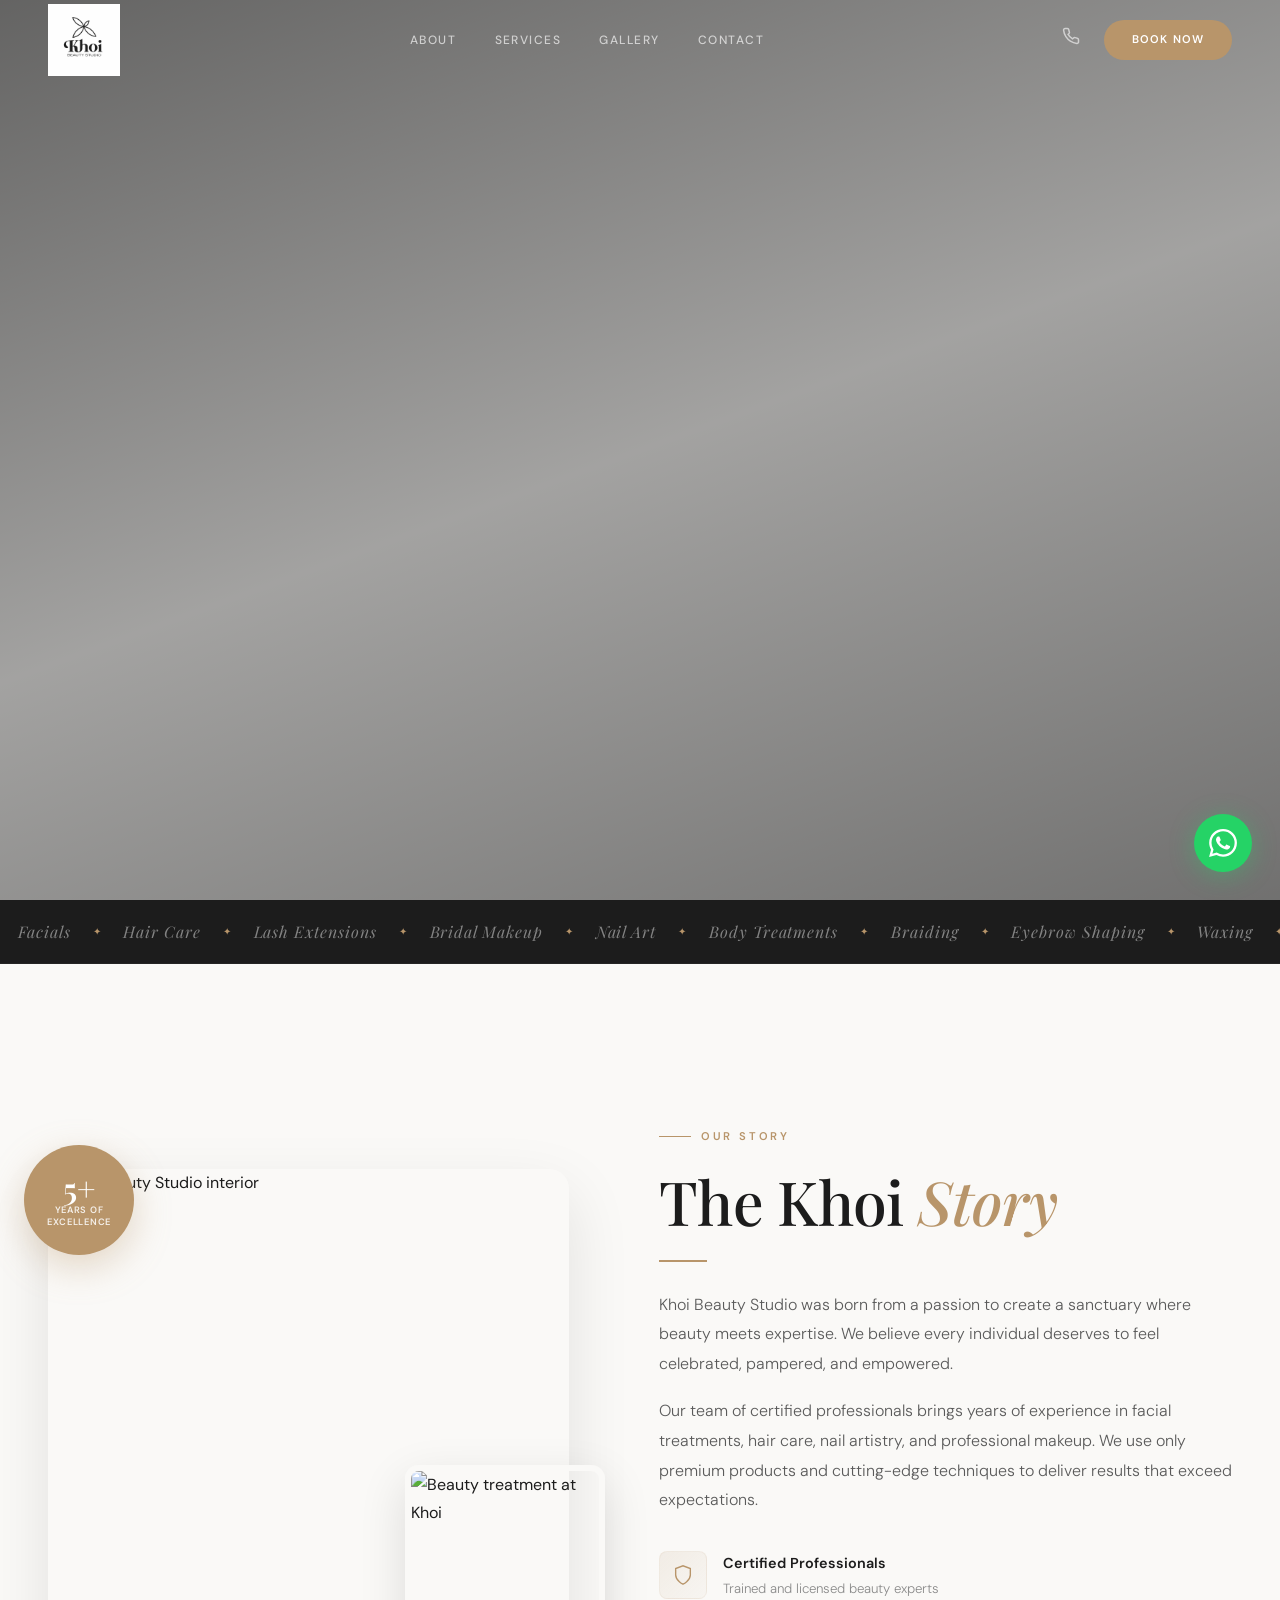
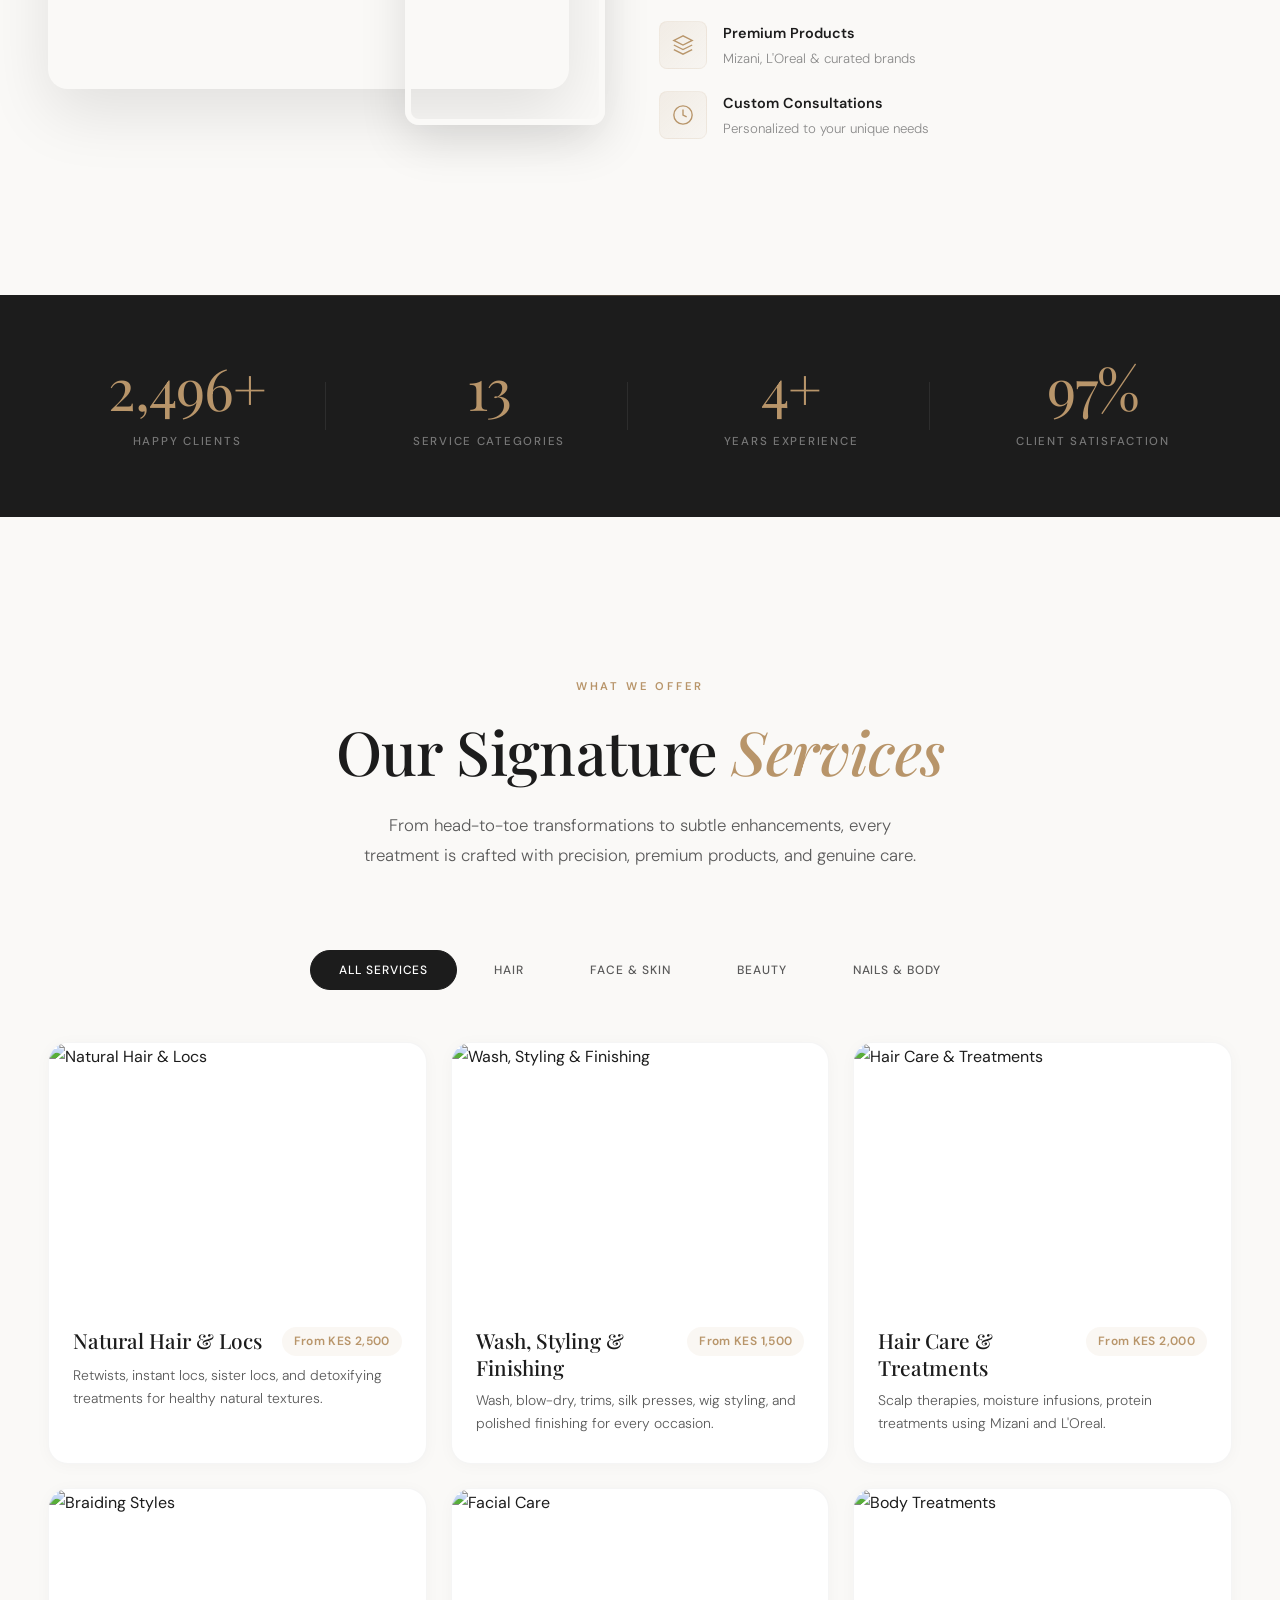
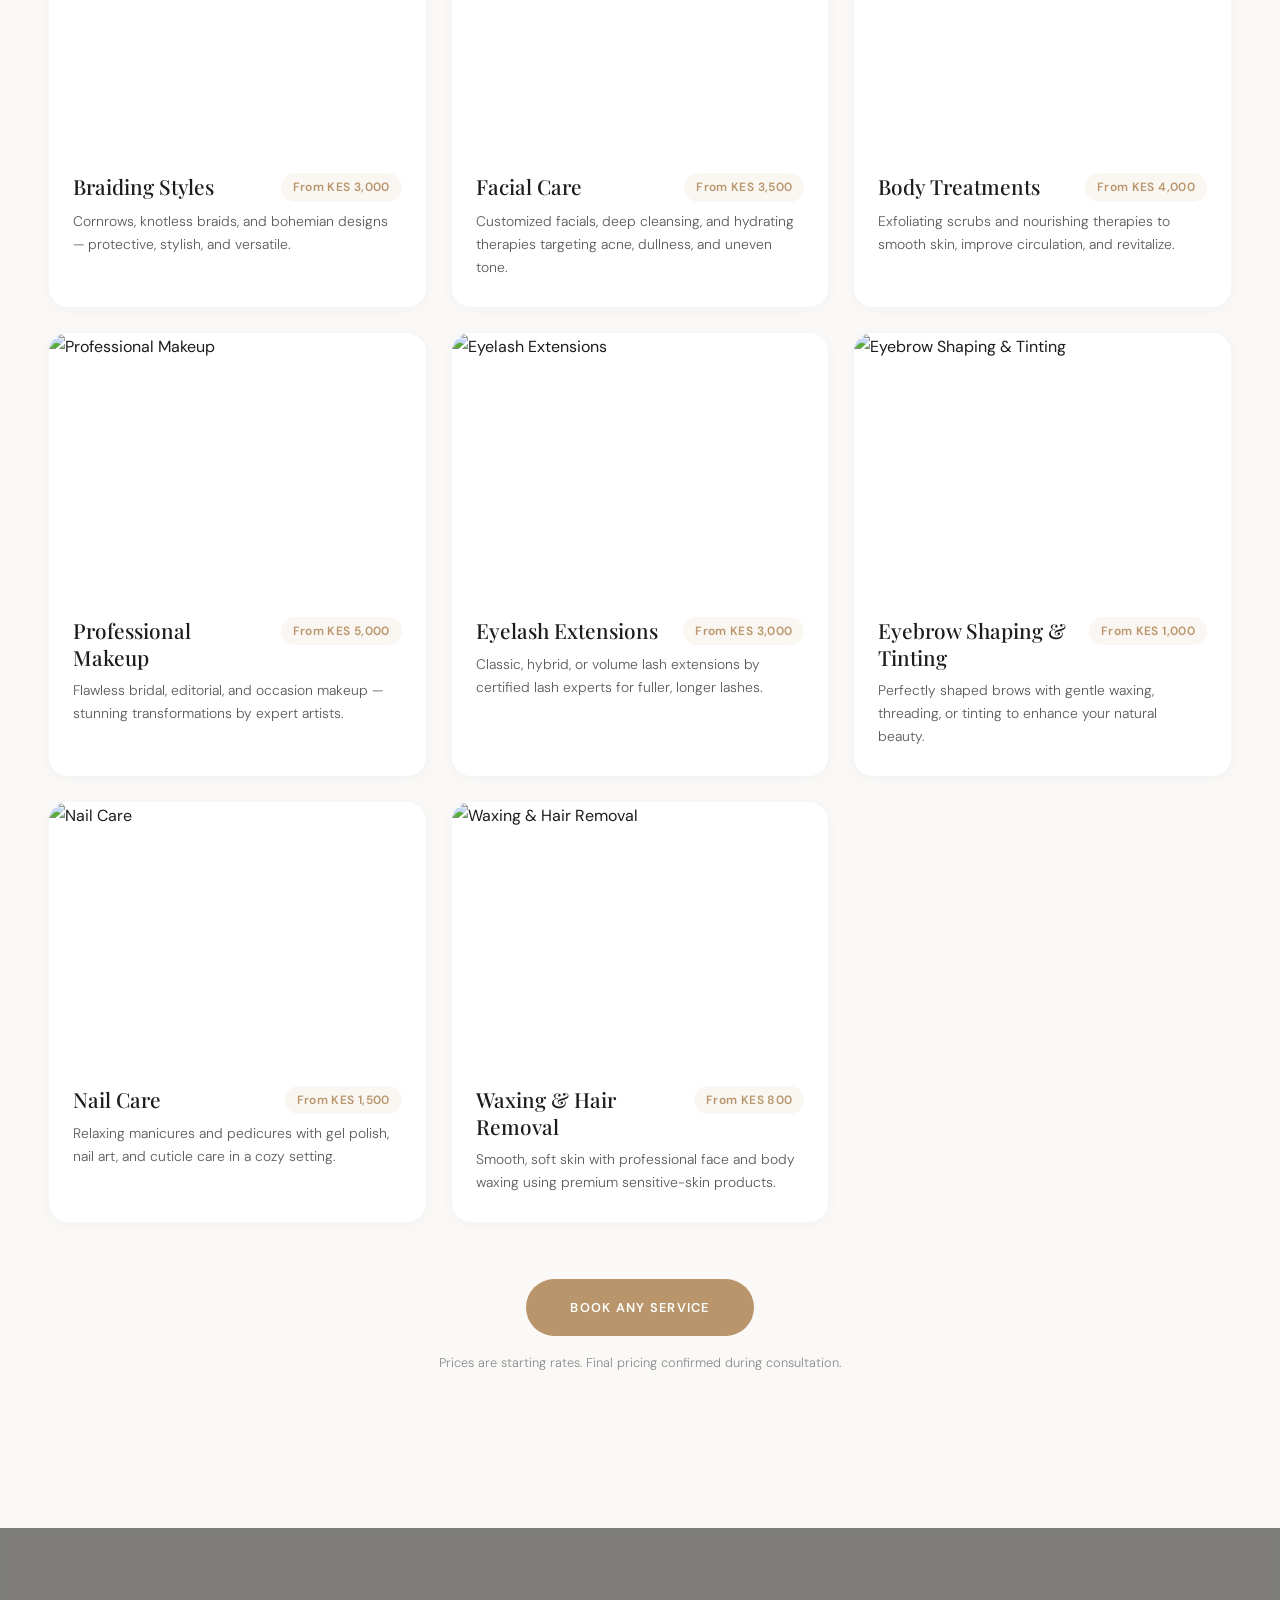
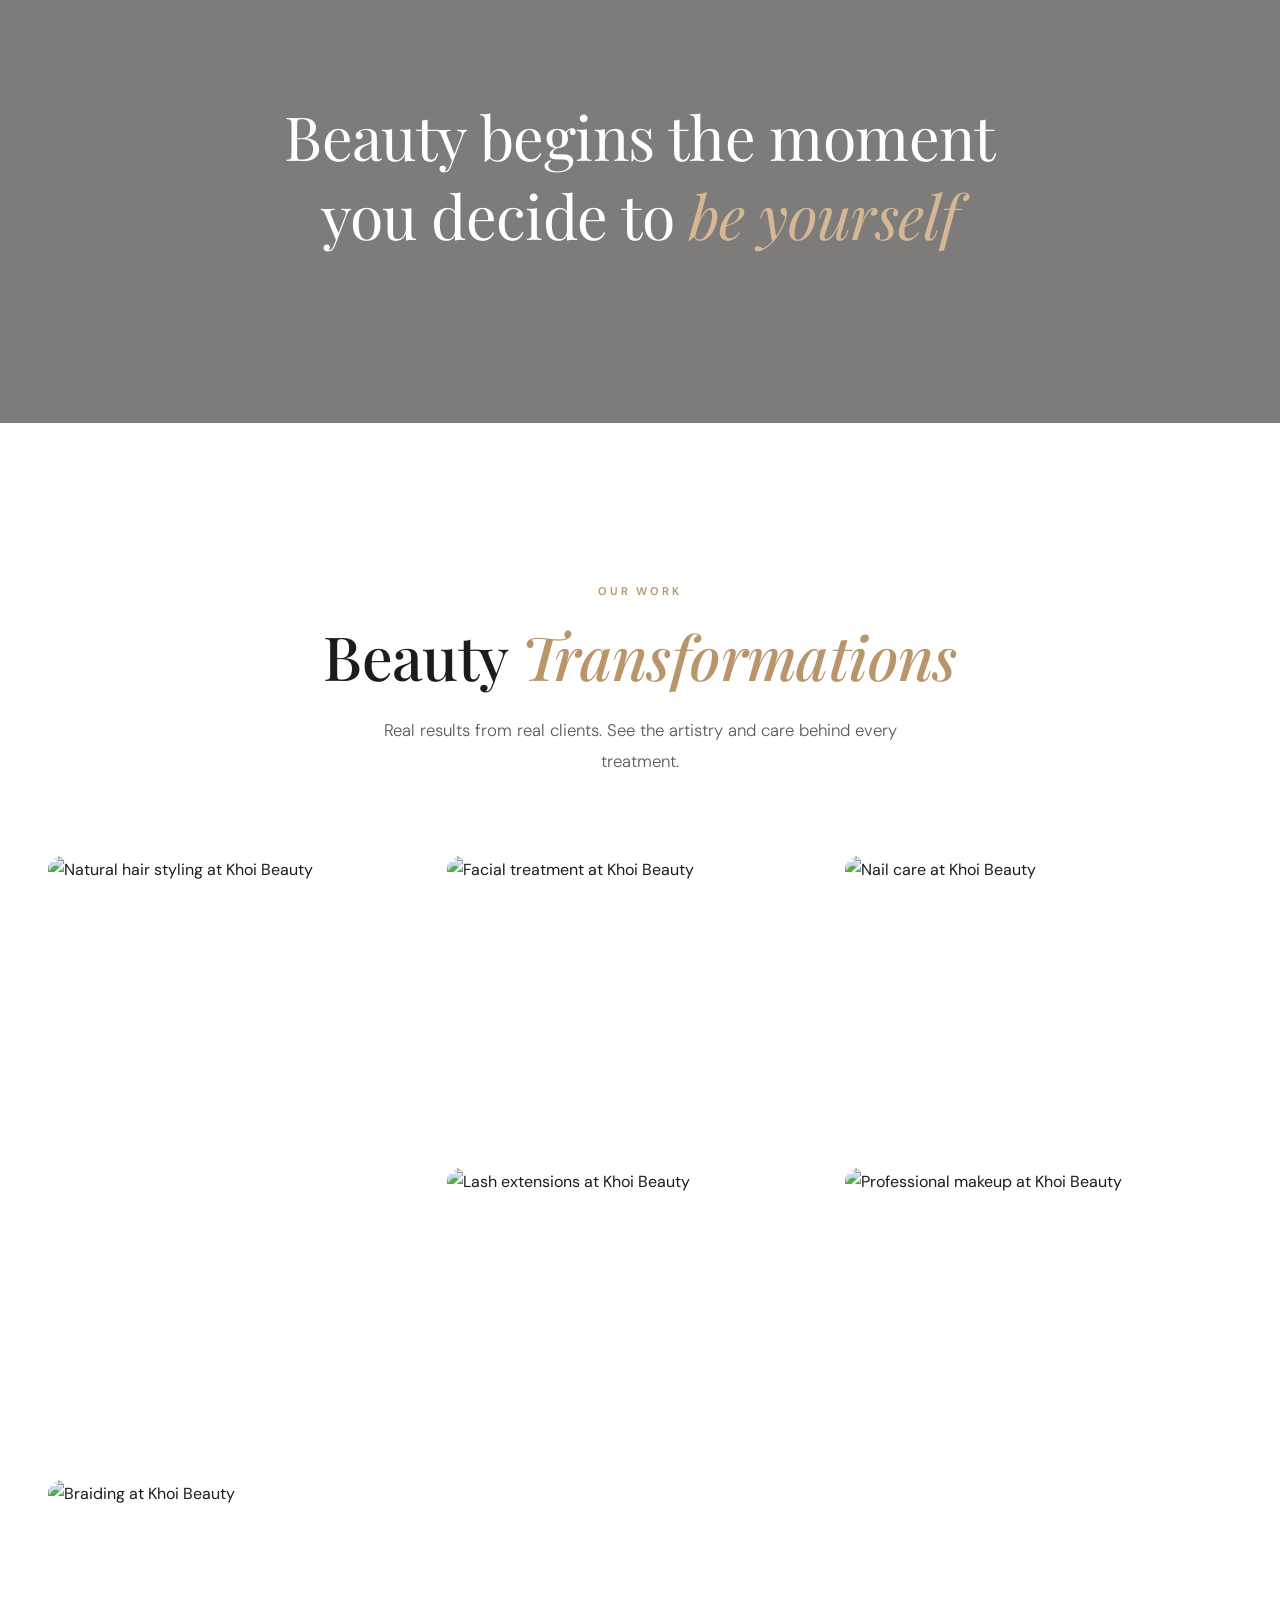
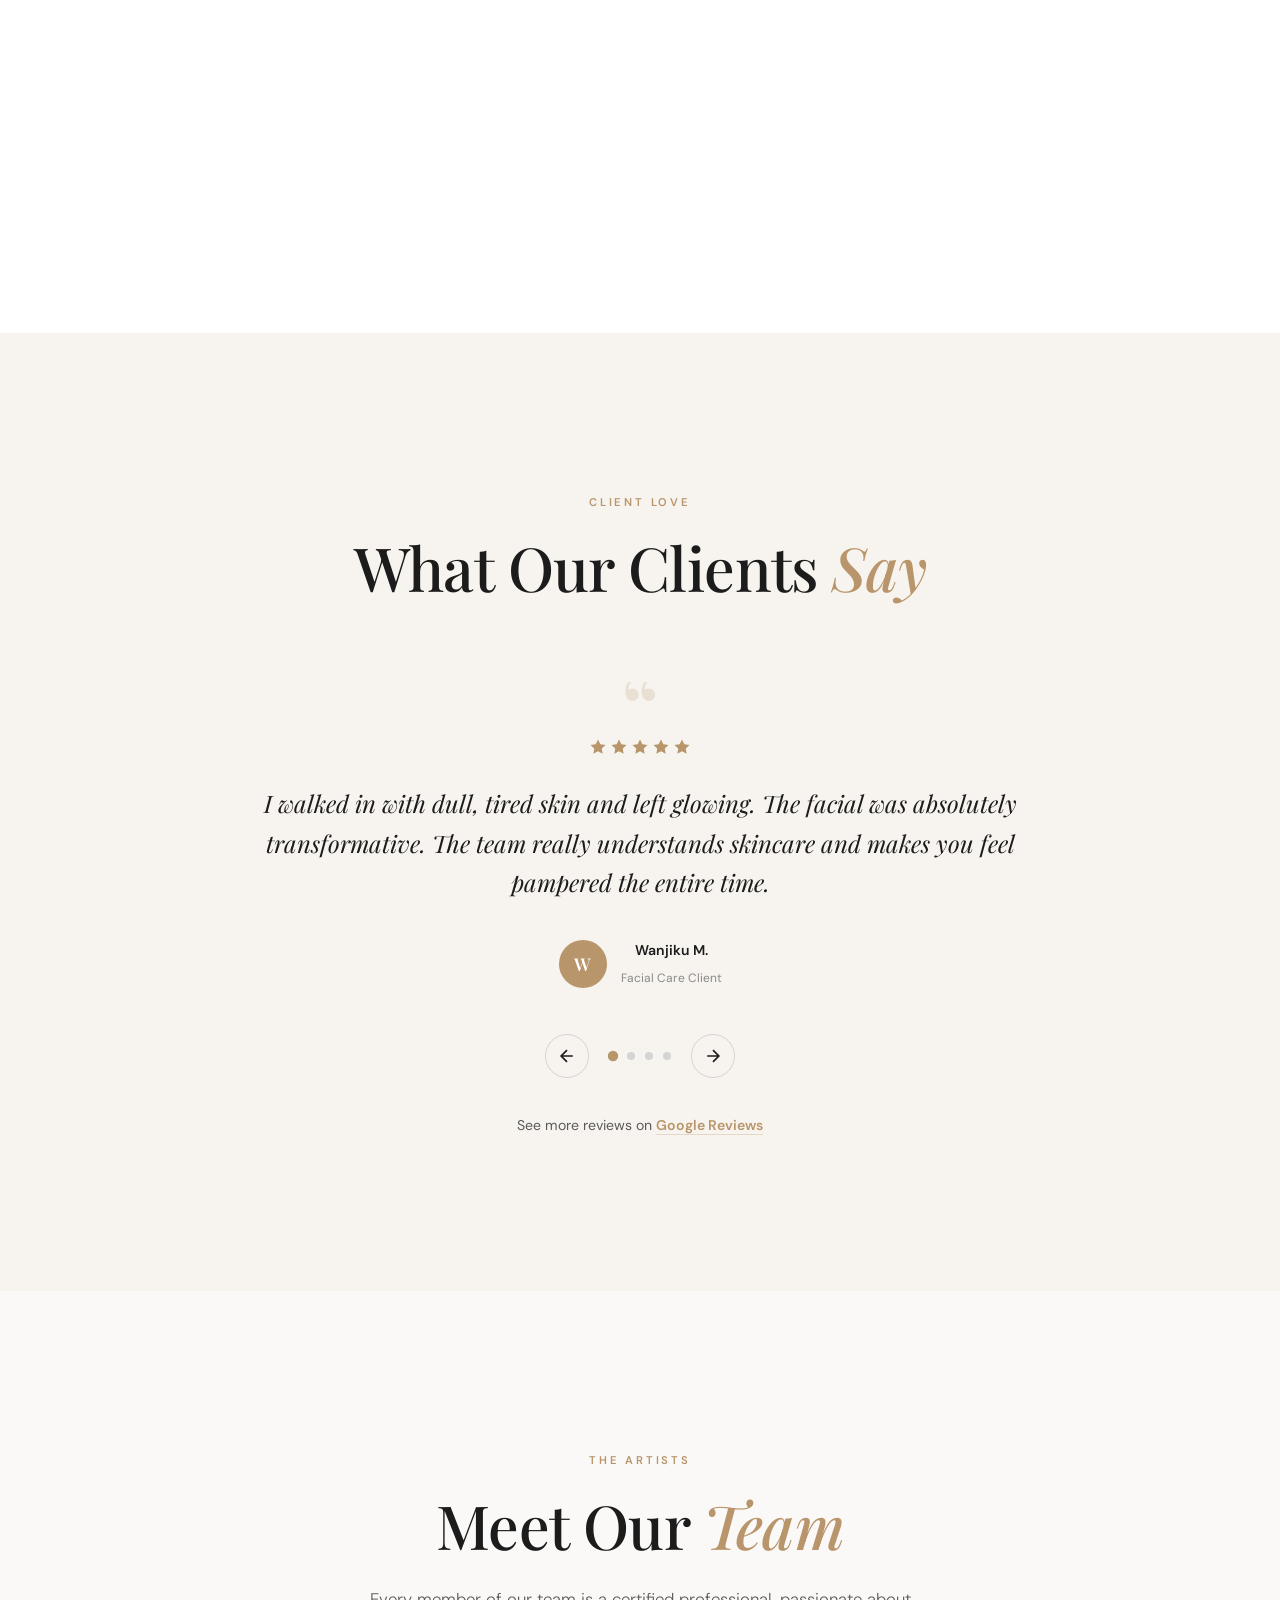
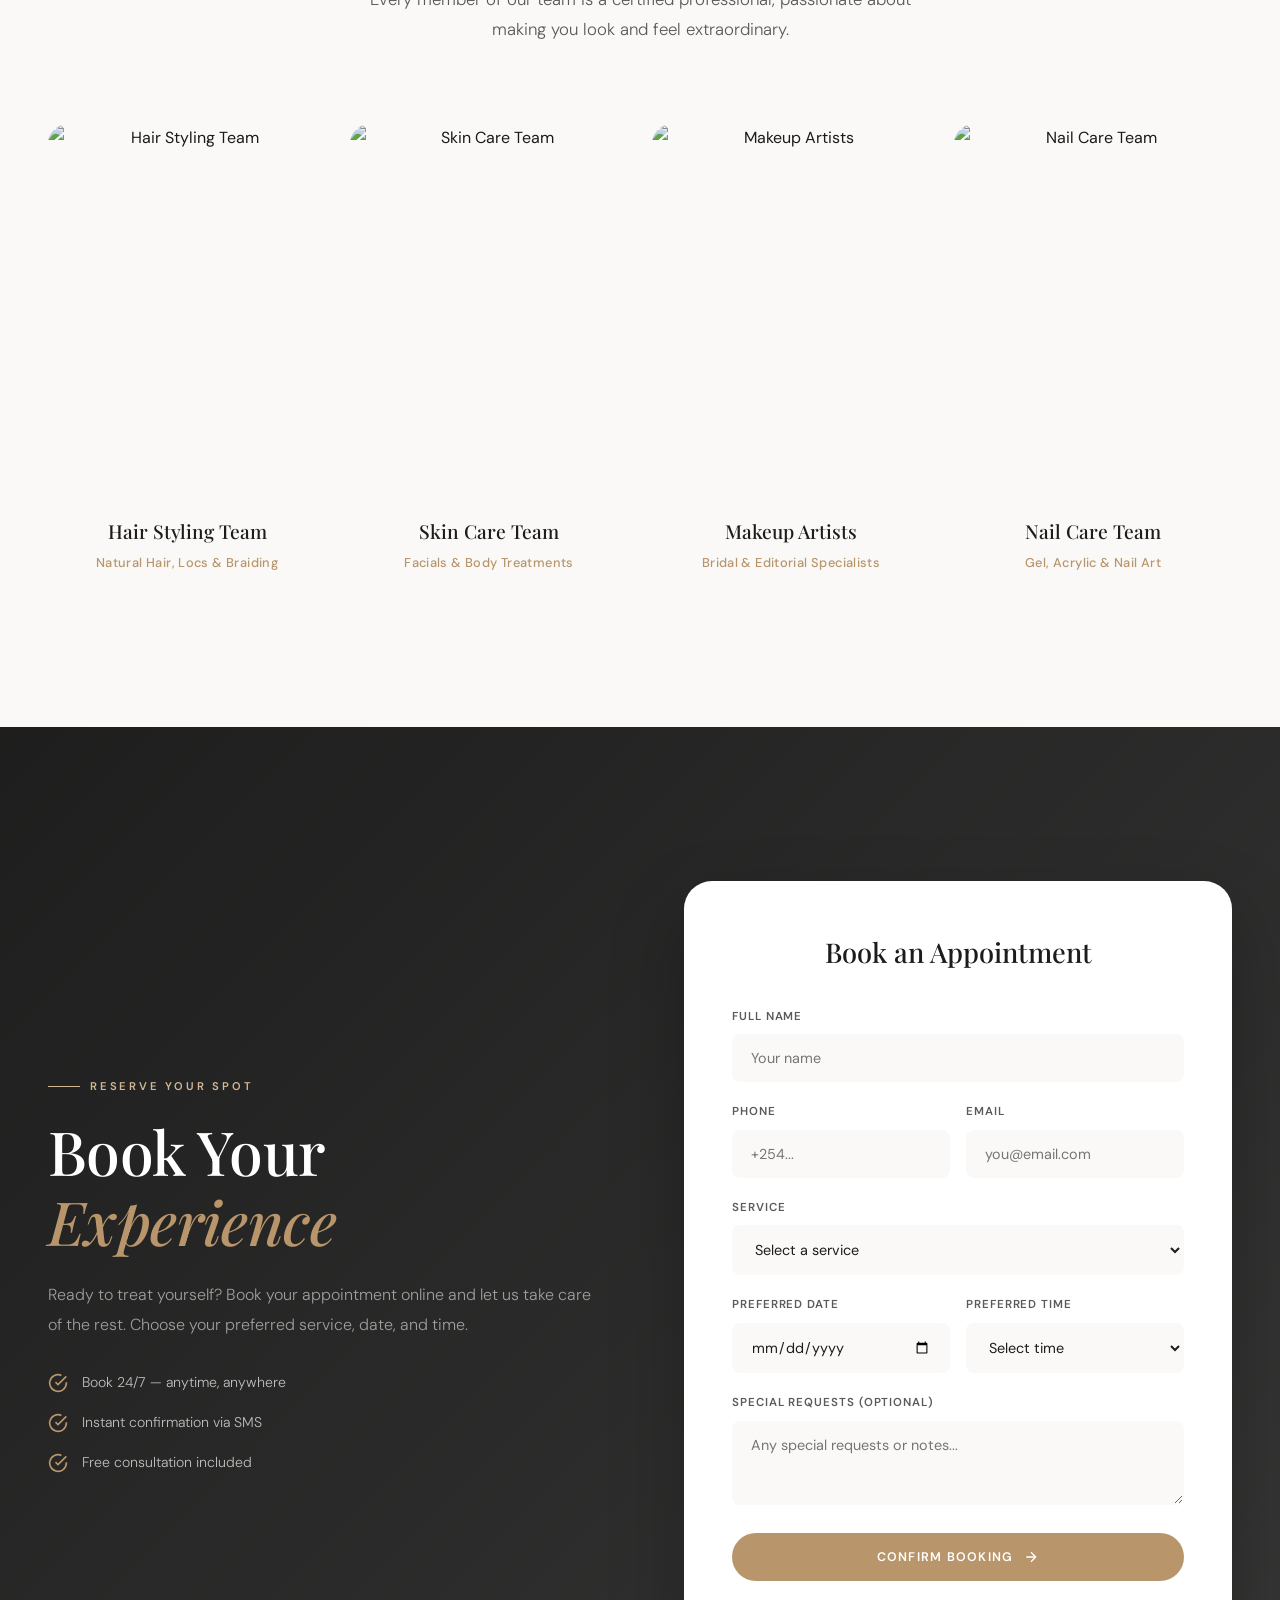
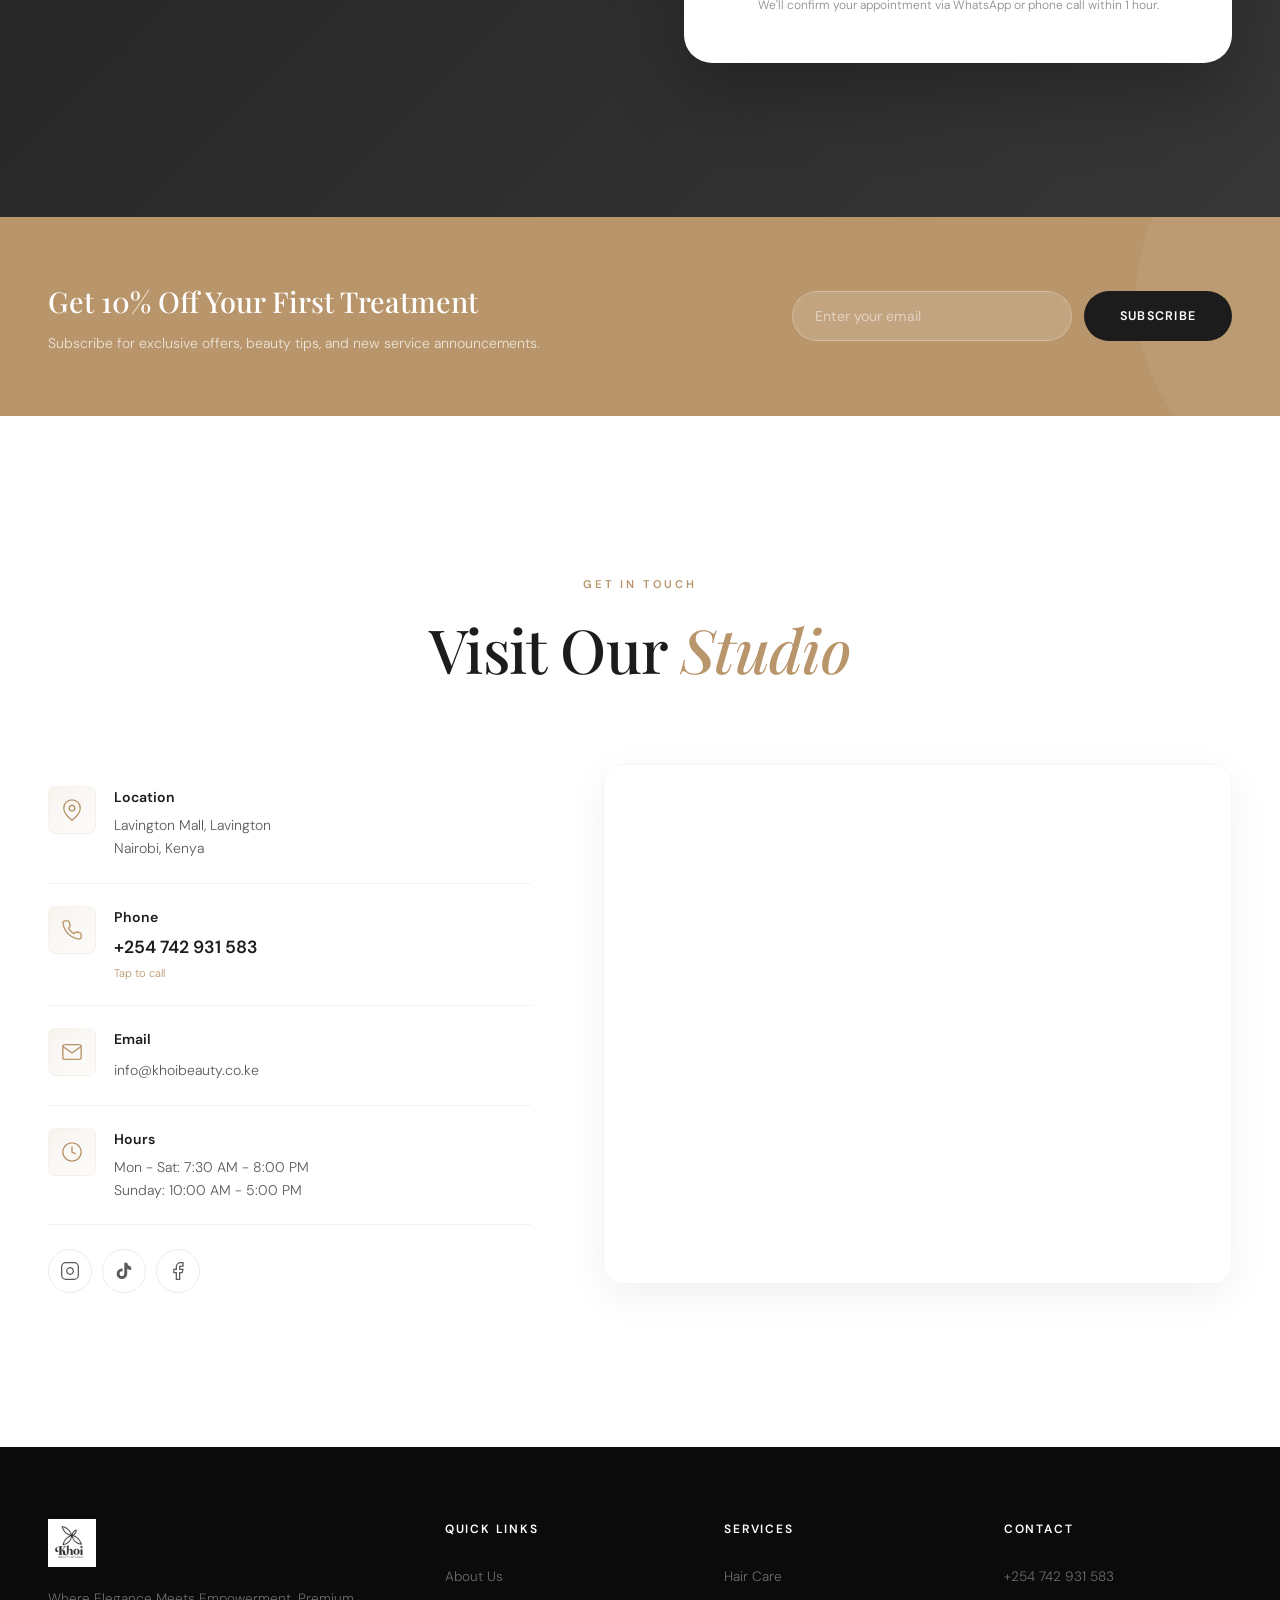
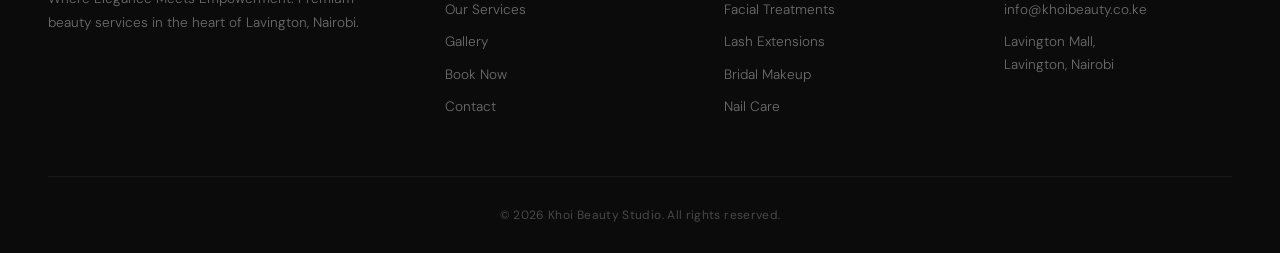
==== index.html @ a73af4d2 "Remove preloader, add logo switch on scroll (white → dark)" ====
<!DOCTYPE html>
<html lang="en">
<head>
    <meta charset="UTF-8">
    <meta name="viewport" content="width=device-width, initial-scale=1.0">
    <title>Khoi Beauty Studio — Premium Beauty Services in Nairobi</title>
    <meta name="description" content="Khoi Beauty Studio offers premium facial care, hair services, lash extensions, nail care, and body treatments in Lavington, Nairobi. Book your appointment today.">
    <meta name="keywords" content="beauty studio Nairobi, facial treatment Nairobi, hair salon Lavington, lash extensions Nairobi, nail care Nairobi, bridal makeup Kenya">

    <!-- Open Graph / Social Sharing -->
    <meta property="og:type" content="website">
    <meta property="og:url" content="https://khoibeauty.co.ke/">
    <meta property="og:title" content="Khoi Beauty Studio — Where Elegance Meets Empowerment">
    <meta property="og:description" content="Premium beauty services in Lavington, Nairobi. Facials, hair care, lash extensions, nails & more. Book online 24/7.">
    <meta property="og:image" content="https://khoibeauty.co.ke/images/og-image.jpg">
    <meta property="og:locale" content="en_KE">

    <!-- Twitter Card -->
    <meta name="twitter:card" content="summary_large_image">
    <meta name="twitter:title" content="Khoi Beauty Studio — Where Elegance Meets Empowerment">
    <meta name="twitter:description" content="Premium beauty services in Lavington, Nairobi. Book online 24/7.">

    <!-- Favicon -->
    <link rel="icon" type="image/png" href="images/logo-dark.png">

    <!-- Fonts -->
    <link rel="preconnect" href="https://fonts.googleapis.com">
    <link rel="preconnect" href="https://fonts.gstatic.com" crossorigin>
    <link href="https://fonts.googleapis.com/css2?family=Playfair+Display:ital,wght@0,400;0,500;0,600;0,700;1,400;1,500;1,600&family=DM+Sans:ital,opsz,wght@0,9..40,300;0,9..40,400;0,9..40,500;0,9..40,600;1,9..40,300;1,9..40,400&display=swap" rel="stylesheet">

    <!-- Styles -->
    <link rel="stylesheet" href="css/styles.css">

    <!-- Schema.org Structured Data -->
    <script type="application/ld+json">
    {
        "@context": "https://schema.org",
        "@type": "BeautySalon",
        "name": "Khoi Beauty Studio",
        "description": "Premium beauty studio offering facial care, hair services, lash extensions, nail care, and body treatments in Nairobi.",
        "url": "https://khoibeauty.co.ke",
        "telephone": "+254742931583",
        "email": "info@khoibeauty.co.ke",
        "address": {
            "@type": "PostalAddress",
            "streetAddress": "Lavington Mall",
            "addressLocality": "Lavington, Nairobi",
            "addressCountry": "KE"
        },
        "openingHoursSpecification": [
            {
                "@type": "OpeningHoursSpecification",
                "dayOfWeek": ["Monday","Tuesday","Wednesday","Thursday","Friday","Saturday"],
                "opens": "07:30",
                "closes": "20:00"
            },
            {
                "@type": "OpeningHoursSpecification",
                "dayOfWeek": "Sunday",
                "opens": "10:00",
                "closes": "17:00"
            }
        ],
        "priceRange": "$$",
        "image": "https://khoibeauty.co.ke/images/og-image.jpg"
    }
    </script>
</head>
<body>
    <!-- ======================== PRELOADER ======================== -->
    <!-- ======================== NAVIGATION ======================== -->
    <header id="navbar" class="navbar">
        <div class="nav-container">
            <a href="#hero" class="nav-logo">
                <img src="images/logo-white.png" alt="Khoi Beauty Studio" class="logo-img logo-white">
                <img src="images/logo-dark.png" alt="Khoi Beauty Studio" class="logo-img logo-dark" style="display: none;">
            </a>
            <nav class="nav-menu" id="navMenu">
                <a href="about.html" class="nav-link">About</a>
                <a href="services.html" class="nav-link">Services</a>
                <a href="gallery.html" class="nav-link">Gallery</a>
                <a href="contact.html" class="nav-link">Contact</a>
            </nav>
            <div class="nav-actions">
                <a href="tel:+254742931583" class="nav-phone" aria-label="Call us">
                    <svg width="18" height="18" viewBox="0 0 24 24" fill="none" stroke="currentColor" stroke-width="2"><path d="M22 16.92v3a2 2 0 01-2.18 2 19.79 19.79 0 01-8.63-3.07 19.5 19.5 0 01-6-6 19.79 19.79 0 01-3.07-8.67A2 2 0 014.11 2h3a2 2 0 012 1.72 12.84 12.84 0 00.7 2.81 2 2 0 01-.45 2.11L8.09 9.91a16 16 0 006 6l1.27-1.27a2 2 0 012.11-.45 12.84 12.84 0 002.81.7A2 2 0 0122 16.92z"/></svg>
                </a>
                <a href="contact.html#booking" class="btn btn-book nav-book-btn">Book Now</a>
            </div>
            <button class="nav-toggle" id="navToggle" aria-label="Toggle menu">
                <span></span><span></span><span></span>
            </button>
        </div>
    </header>

    <!-- ======================== HERO SECTION ======================== -->
    <section id="hero" class="hero">
        <div class="hero-bg">
            <div class="hero-slide active" style="background-image: url('https://khoibeauty.co.ke/wp-content/uploads/2025/07/african-american-woman-applying-makeup-by-makeup-artist-beauty-saloon-scaled.jpg')"></div>
            <div class="hero-slide" style="background-image: url('https://khoibeauty.co.ke/wp-content/uploads/2025/07/pexels-freestockpro-3800060-scaled.jpg')"></div>
            <div class="hero-slide" style="background-image: url('https://khoibeauty.co.ke/wp-content/uploads/2025/07/pexels-thishanabee-3993398-scaled.jpg')"></div>
            <div class="hero-overlay"></div>
        </div>
        <div class="hero-content">
            <div class="hero-badge animate-up">
                <span class="badge-dot"></span>
                <span>Lavington Mall, Nairobi</span>
            </div>
            <h1 class="hero-title animate-up delay-1">Where Elegance<br><em>Meets Empowerment</em></h1>
            <p class="hero-subtitle animate-up delay-2">Premium beauty services crafted to reveal your most radiant self</p>
            <div class="hero-ctas animate-up delay-3">
                <a href="contact.html#booking" class="btn btn-primary btn-lg">
                    <span>Book Your Experience</span>
                    <svg width="16" height="16" viewBox="0 0 24 24" fill="none" stroke="currentColor" stroke-width="2"><path d="M5 12h14M12 5l7 7-7 7"/></svg>
                </a>
                <a href="#services" class="btn btn-outline btn-lg">Explore Services</a>
            </div>
        </div>
        <div class="hero-bottom animate-up delay-4">
            <div class="hero-hours">
                <svg width="16" height="16" viewBox="0 0 24 24" fill="none" stroke="currentColor" stroke-width="1.5"><circle cx="12" cy="12" r="10"/><path d="M12 6v6l4 2"/></svg>
                <span>Mon-Sat 7:30 AM - 8:00 PM</span>
                <span class="sep"></span>
                <span>Sun 10:00 AM - 5:00 PM</span>
            </div>
            <a href="about.html" class="hero-scroll" aria-label="Scroll down">
                <div class="scroll-indicator">
                    <div class="scroll-dot"></div>
                </div>
            </a>
            <a href="contact.html#booking" class="btn btn-primary btn-lg">
                <span>Book Your Experience</span>
                <svg width="16" height="16" viewBox="0 0 24 24" fill="none" stroke="currentColor" stroke-width="2"><path d="M5 12h14M12 5l7 7-7 7"/></svg>
            </a>
            <a href="services.html" class="btn btn-outline btn-lg">Explore Services</a>
        </div>
    </section>

    <!-- ======================== MARQUEE BAR ======================== -->
    <div class="marquee-bar">
        <div class="marquee-track">
            <span>Facials</span><span class="dot">&#10022;</span>
            <span>Hair Care</span><span class="dot">&#10022;</span>
            <span>Lash Extensions</span><span class="dot">&#10022;</span>
            <span>Bridal Makeup</span><span class="dot">&#10022;</span>
            <span>Nail Art</span><span class="dot">&#10022;</span>
            <span>Body Treatments</span><span class="dot">&#10022;</span>
            <span>Braiding</span><span class="dot">&#10022;</span>
            <span>Eyebrow Shaping</span><span class="dot">&#10022;</span>
            <span>Waxing</span><span class="dot">&#10022;</span>
            <span>Scalp Therapy</span><span class="dot">&#10022;</span>
            <span>Facials</span><span class="dot">&#10022;</span>
            <span>Hair Care</span><span class="dot">&#10022;</span>
            <span>Lash Extensions</span><span class="dot">&#10022;</span>
            <span>Bridal Makeup</span><span class="dot">&#10022;</span>
            <span>Nail Art</span><span class="dot">&#10022;</span>
            <span>Body Treatments</span><span class="dot">&#10022;</span>
            <span>Braiding</span><span class="dot">&#10022;</span>
            <span>Eyebrow Shaping</span><span class="dot">&#10022;</span>
            <span>Waxing</span><span class="dot">&#10022;</span>
            <span>Scalp Therapy</span><span class="dot">&#10022;</span>
        </div>
    </div>

    <!-- ======================== ABOUT SECTION ======================== -->
    <section id="about" class="section about">
        <div class="container">
            <div class="about-grid">
                <div class="about-images reveal-left">
                    <div class="about-img-main">
                        <img src="https://khoibeauty.co.ke/wp-content/uploads/2022/08/best-place.jpg" alt="Khoi Beauty Studio interior" loading="lazy">
                    </div>
                    <div class="about-img-accent">
                        <img src="https://khoibeauty.co.ke/wp-content/uploads/2025/07/pexels-zhugewala-605070-2113855-scaled.jpg" alt="Beauty treatment at Khoi" loading="lazy">
                    </div>
                    <div class="about-badge">
                        <span class="badge-number">5+</span>
                        <span class="badge-text">Years of<br>Excellence</span>
                    </div>
                </div>
                <div class="about-content reveal-right">
                    <span class="section-label">Our Story</span>
                    <h2 class="section-title">The Khoi <em>Story</em></h2>
                    <div class="about-divider"></div>
                    <p class="about-text">Khoi Beauty Studio was born from a passion to create a sanctuary where beauty meets expertise. We believe every individual deserves to feel celebrated, pampered, and empowered.</p>
                    <p class="about-text">Our team of certified professionals brings years of experience in facial treatments, hair care, nail artistry, and professional makeup. We use only premium products and cutting-edge techniques to deliver results that exceed expectations.</p>
                    <div class="about-features">
                        <div class="feature">
                            <div class="feature-icon">
                                <svg width="22" height="22" viewBox="0 0 24 24" fill="none" stroke="currentColor" stroke-width="1.5"><path d="M12 22s8-4 8-10V5l-8-3-8 3v7c0 6 8 10 8 10z"/></svg>
                            </div>
                            <div>
                                <h4>Certified Professionals</h4>
                                <p>Trained and licensed beauty experts</p>
                            </div>
                        </div>
                        <div class="feature">
                            <div class="feature-icon">
                                <svg width="22" height="22" viewBox="0 0 24 24" fill="none" stroke="currentColor" stroke-width="1.5"><path d="M12 2L2 7l10 5 10-5-10-5zM2 17l10 5 10-5M2 12l10 5 10-5"/></svg>
                            </div>
                            <div>
                                <h4>Premium Products</h4>
                                <p>Mizani, L'Oreal & curated brands</p>
                            </div>
                        </div>
                        <div class="feature">
                            <div class="feature-icon">
                                <svg width="22" height="22" viewBox="0 0 24 24" fill="none" stroke="currentColor" stroke-width="1.5"><circle cx="12" cy="12" r="10"/><path d="M12 6v6l4 2"/></svg>
                            </div>
                            <div>
                                <h4>Custom Consultations</h4>
                                <p>Personalized to your unique needs</p>
                            </div>
                        </div>
                    </div>
                </div>
            </div>
        </div>
    </section>

    <!-- ======================== STATS BAR ======================== -->
    <div class="stats-bar">
        <div class="container">
            <div class="stats-grid">
                <div class="stat" data-target="2500" data-suffix="+">
                    <span class="stat-number">0</span>
                    <span class="stat-label">Happy Clients</span>
                </div>
                <div class="stat" data-target="14" data-suffix="">
                    <span class="stat-number">0</span>
                    <span class="stat-label">Service Categories</span>
                </div>
                <div class="stat" data-target="5" data-suffix="+">
                    <span class="stat-number">0</span>
                    <span class="stat-label">Years Experience</span>
                </div>
                <div class="stat" data-target="98" data-suffix="%">
                    <span class="stat-number">0</span>
                    <span class="stat-label">Client Satisfaction</span>
                </div>
            </div>
        </div>
    </div>

    <!-- ======================== SERVICES SECTION ======================== -->
    <section id="services" class="section services">
        <div class="container">
            <div class="section-header center">
                <span class="section-label">What We Offer</span>
                <h2 class="section-title">Our Signature <em>Services</em></h2>
                <p class="section-desc">From head-to-toe transformations to subtle enhancements, every treatment is crafted with precision, premium products, and genuine care.</p>
            </div>

            <div class="services-filter">
                <button class="filter-btn active" data-filter="all">All Services</button>
                <button class="filter-btn" data-filter="hair">Hair</button>
                <button class="filter-btn" data-filter="face">Face & Skin</button>
                <button class="filter-btn" data-filter="beauty">Beauty</button>
                <button class="filter-btn" data-filter="nails">Nails & Body</button>
            </div>

            <div class="services-grid">
                <!-- Hair Services -->
                <div class="service-card" data-category="hair">
                    <div class="service-img">
                        <img src="https://khoibeauty.co.ke/wp-content/uploads/2025/08/WhatsApp-Image-2025-08-17-at-11.31.36-2-768x660.jpeg" alt="Natural Hair & Locs" loading="lazy">
                        <div class="service-overlay">
                            <a href="contact.html#booking" class="btn btn-primary btn-sm">Book Now</a>
                        </div>
                    </div>
                    <div class="service-info">
                        <div class="service-info-top">
                            <h3>Natural Hair & Locs</h3>
                            <span class="service-price">From KES 2,500</span>
                        </div>
                        <p>Retwists, instant locs, sister locs, and detoxifying treatments for healthy natural textures.</p>
                    </div>
                </div>

                <div class="service-card" data-category="hair">
                    <div class="service-img">
                        <img src="https://khoibeauty.co.ke/wp-content/uploads/2025/08/WhatsApp-Image-2025-08-17-at-11.31.35-768x660.jpeg" alt="Wash, Styling & Finishing" loading="lazy">
                        <div class="service-overlay">
                            <a href="contact.html#booking" class="btn btn-primary btn-sm">Book Now</a>
                        </div>
                    </div>
                    <div class="service-info">
                        <div class="service-info-top">
                            <h3>Wash, Styling & Finishing</h3>
                            <span class="service-price">From KES 1,500</span>
                        </div>
                        <p>Wash, blow-dry, trims, silk presses, wig styling, and polished finishing for every occasion.</p>
                    </div>
                </div>

                <div class="service-card" data-category="hair">
                    <div class="service-img">
                        <img src="https://khoibeauty.co.ke/wp-content/uploads/2025/08/WhatsApp-Image-2025-08-17-at-11.32.54-768x660.jpeg" alt="Hair Care & Treatments" loading="lazy">
                        <div class="service-overlay">
                            <a href="contact.html#booking" class="btn btn-primary btn-sm">Book Now</a>
                        </div>
                    </div>
                    <div class="service-info">
                        <div class="service-info-top">
                            <h3>Hair Care & Treatments</h3>
                            <span class="service-price">From KES 2,000</span>
                        </div>
                        <p>Scalp therapies, moisture infusions, protein treatments using Mizani and L'Oreal.</p>
                    </div>
                </div>

                <div class="service-card" data-category="hair">
                    <div class="service-img">
                        <img src="https://khoibeauty.co.ke/wp-content/uploads/2025/08/WhatsApp-Image-2025-08-17-at-11.31.34-768x660.jpeg" alt="Braiding Styles" loading="lazy">
                        <div class="service-overlay">
                            <a href="contact.html#booking" class="btn btn-primary btn-sm">Book Now</a>
                        </div>
                    </div>
                    <div class="service-info">
                        <div class="service-info-top">
                            <h3>Braiding Styles</h3>
                            <span class="service-price">From KES 3,000</span>
                        </div>
                        <p>Cornrows, knotless braids, and bohemian designs — protective, stylish, and versatile.</p>
                    </div>
                </div>

                <!-- Face & Skin -->
                <div class="service-card" data-category="face">
                    <div class="service-img">
                        <img src="https://khoibeauty.co.ke/wp-content/uploads/2022/08/spa-service-02-768x533.jpg" alt="Facial Care" loading="lazy">
                        <div class="service-overlay">
                            <a href="contact.html#booking" class="btn btn-primary btn-sm">Book Now</a>
                        </div>
                    </div>
                    <div class="service-info">
                        <div class="service-info-top">
                            <h3>Facial Care</h3>
                            <span class="service-price">From KES 3,500</span>
                        </div>
                        <p>Customized facials, deep cleansing, and hydrating therapies targeting acne, dullness, and uneven tone.</p>
                    </div>
                </div>

                <div class="service-card" data-category="face">
                    <div class="service-img">
                        <img src="https://khoibeauty.co.ke/wp-content/uploads/2022/08/spa-service-05-768x533.jpg" alt="Body Treatments" loading="lazy">
                        <div class="service-overlay">
                            <a href="contact.html#booking" class="btn btn-primary btn-sm">Book Now</a>
                        </div>
                    </div>
                    <div class="service-info">
                        <div class="service-info-top">
                            <h3>Body Treatments</h3>
                            <span class="service-price">From KES 4,000</span>
                        </div>
                        <p>Exfoliating scrubs and nourishing therapies to smooth skin, improve circulation, and revitalize.</p>
                    </div>
                </div>

                <!-- Beauty -->
                <div class="service-card" data-category="beauty">
                    <div class="service-img">
                        <img src="https://khoibeauty.co.ke/wp-content/uploads/2025/07/african-american-woman-applying-makeup-by-makeup-artist-beauty-saloon-768x660.jpg" alt="Professional Makeup" loading="lazy">
                        <div class="service-overlay">
                            <a href="contact.html#booking" class="btn btn-primary btn-sm">Book Now</a>
                        </div>
                    </div>
                    <div class="service-info">
                        <div class="service-info-top">
                            <h3>Professional Makeup</h3>
                            <span class="service-price">From KES 5,000</span>
                        </div>
                        <p>Flawless bridal, editorial, and occasion makeup — stunning transformations by expert artists.</p>
                    </div>
                </div>

                <div class="service-card" data-category="beauty">
                    <div class="service-img">
                        <img src="https://khoibeauty.co.ke/wp-content/uploads/2025/07/medium-shot-woman-posing-studio-768x660.jpg" alt="Eyelash Extensions" loading="lazy">
                        <div class="service-overlay">
                            <a href="contact.html#booking" class="btn btn-primary btn-sm">Book Now</a>
                        </div>
                    </div>
                    <div class="service-info">
                        <div class="service-info-top">
                            <h3>Eyelash Extensions</h3>
                            <span class="service-price">From KES 3,000</span>
                        </div>
                        <p>Classic, hybrid, or volume lash extensions by certified lash experts for fuller, longer lashes.</p>
                    </div>
                </div>

                <div class="service-card" data-category="beauty">
                    <div class="service-img">
                        <img src="https://khoibeauty.co.ke/wp-content/uploads/2022/08/spa-service-04-768x533.jpg" alt="Eyebrow Shaping & Tinting" loading="lazy">
                        <div class="service-overlay">
                            <a href="contact.html#booking" class="btn btn-primary btn-sm">Book Now</a>
                        </div>
                    </div>
                    <div class="service-info">
                        <div class="service-info-top">
                            <h3>Eyebrow Shaping & Tinting</h3>
                            <span class="service-price">From KES 1,000</span>
                        </div>
                        <p>Perfectly shaped brows with gentle waxing, threading, or tinting to enhance your natural beauty.</p>
                    </div>
                </div>

                <!-- Nails & Body -->
                <div class="service-card" data-category="nails">
                    <div class="service-img">
                        <img src="https://khoibeauty.co.ke/wp-content/uploads/2025/07/young-woman-getting-her-nails-done-salon-768x660.jpg" alt="Nail Care" loading="lazy">
                        <div class="service-overlay">
                            <a href="contact.html#booking" class="btn btn-primary btn-sm">Book Now</a>
                        </div>
                    </div>
                    <div class="service-info">
                        <div class="service-info-top">
                            <h3>Nail Care</h3>
                            <span class="service-price">From KES 1,500</span>
                        </div>
                        <p>Relaxing manicures and pedicures with gel polish, nail art, and cuticle care in a cozy setting.</p>
                    </div>
                </div>

                <div class="service-card" data-category="nails">
                    <div class="service-img">
                        <img src="https://khoibeauty.co.ke/wp-content/uploads/2025/08/WhatsApp-Image-2025-08-17-at-11.31.35-1-768x660.jpeg" alt="Waxing & Hair Removal" loading="lazy">
                        <div class="service-overlay">
                            <a href="contact.html#booking" class="btn btn-primary btn-sm">Book Now</a>
                        </div>
                    </div>
                    <div class="service-info">
                        <div class="service-info-top">
                            <h3>Waxing & Hair Removal</h3>
                            <span class="service-price">From KES 800</span>
                        </div>
                        <p>Smooth, soft skin with professional face and body waxing using premium sensitive-skin products.</p>
                    </div>
                </div>
            </div>

            <div class="services-cta">
                <a href="contact.html#booking" class="btn btn-primary btn-lg">Book Any Service</a>
                <p class="services-note">Prices are starting rates. Final pricing confirmed during consultation.</p>
            </div>
        </div>
    </section>

    <!-- ======================== CINEMATIC DIVIDER ======================== -->
    <section class="cinematic-divider">
        <div class="parallax-bg" style="background-image: url('https://khoibeauty.co.ke/wp-content/uploads/2025/07/person-getting-micro-needling-beauty-treatment-scaled.jpg')"></div>
        <div class="cinematic-overlay"></div>
        <div class="cinematic-content">
            <blockquote class="cinematic-quote">
                <p>Beauty begins the moment<br>you decide to <em>be yourself</em></p>
            </blockquote>
        </div>
    </section>

    <!-- ======================== GALLERY ======================== -->
    <section id="gallery" class="section gallery">
        <div class="container">
            <div class="section-header center">
                <span class="section-label">Our Work</span>
                <h2 class="section-title">Beauty <em>Transformations</em></h2>
                <p class="section-desc">Real results from real clients. See the artistry and care behind every treatment.</p>
            </div>
            <div class="gallery-grid">
                <div class="gallery-item gallery-tall reveal-up">
                    <img src="https://khoibeauty.co.ke/wp-content/uploads/2025/08/WhatsApp-Image-2025-08-17-at-11.31.36-2-768x660.jpeg" alt="Natural hair styling at Khoi Beauty" loading="lazy">
                    <div class="gallery-caption">
                        <span>Natural Hair & Locs</span>
                    </div>
                </div>
                <div class="gallery-item reveal-up delay-1">
                    <img src="https://khoibeauty.co.ke/wp-content/uploads/2022/08/spa-service-02-768x533.jpg" alt="Facial treatment at Khoi Beauty" loading="lazy">
                    <div class="gallery-caption">
                        <span>Facial Care</span>
                    </div>
                </div>
                <div class="gallery-item reveal-up delay-2">
                    <img src="https://khoibeauty.co.ke/wp-content/uploads/2025/07/young-woman-getting-her-nails-done-salon-768x660.jpg" alt="Nail care at Khoi Beauty" loading="lazy">
                    <div class="gallery-caption">
                        <span>Nail Art</span>
                    </div>
                </div>
                <div class="gallery-item gallery-tall reveal-up delay-1">
                    <img src="https://khoibeauty.co.ke/wp-content/uploads/2025/07/medium-shot-woman-posing-studio-768x660.jpg" alt="Lash extensions at Khoi Beauty" loading="lazy">
                    <div class="gallery-caption">
                        <span>Lash Extensions</span>
                    </div>
                </div>
                <div class="gallery-item reveal-up delay-2">
                    <img src="https://khoibeauty.co.ke/wp-content/uploads/2025/07/african-american-woman-applying-makeup-by-makeup-artist-beauty-saloon-768x660.jpg" alt="Professional makeup at Khoi Beauty" loading="lazy">
                    <div class="gallery-caption">
                        <span>Bridal Makeup</span>
                    </div>
                </div>
                <div class="gallery-item reveal-up delay-3">
                    <img src="https://khoibeauty.co.ke/wp-content/uploads/2025/08/WhatsApp-Image-2025-08-17-at-11.31.34-768x660.jpeg" alt="Braiding at Khoi Beauty" loading="lazy">
                    <div class="gallery-caption">
                        <span>Braiding</span>
                    </div>
                </div>
            </div>
        </div>
    </section>

    <!-- ======================== TESTIMONIALS ======================== -->
    <section id="testimonials" class="section testimonials">
        <div class="container">
            <div class="section-header center">
                <span class="section-label">Client Love</span>
                <h2 class="section-title">What Our Clients <em>Say</em></h2>
            </div>
            <div class="testimonials-slider">
                <div class="testimonials-track" id="testimonialsTrack">
                    <div class="testimonial-card">
                        <div class="testimonial-quote-mark">&ldquo;</div>
                        <div class="testimonial-stars">
                            <svg width="18" height="18" viewBox="0 0 24 24" fill="currentColor"><polygon points="12 2 15.09 8.26 22 9.27 17 14.14 18.18 21.02 12 17.77 5.82 21.02 7 14.14 2 9.27 8.91 8.26 12 2"/></svg>
                            <svg width="18" height="18" viewBox="0 0 24 24" fill="currentColor"><polygon points="12 2 15.09 8.26 22 9.27 17 14.14 18.18 21.02 12 17.77 5.82 21.02 7 14.14 2 9.27 8.91 8.26 12 2"/></svg>
                            <svg width="18" height="18" viewBox="0 0 24 24" fill="currentColor"><polygon points="12 2 15.09 8.26 22 9.27 17 14.14 18.18 21.02 12 17.77 5.82 21.02 7 14.14 2 9.27 8.91 8.26 12 2"/></svg>
                            <svg width="18" height="18" viewBox="0 0 24 24" fill="currentColor"><polygon points="12 2 15.09 8.26 22 9.27 17 14.14 18.18 21.02 12 17.77 5.82 21.02 7 14.14 2 9.27 8.91 8.26 12 2"/></svg>
                            <svg width="18" height="18" viewBox="0 0 24 24" fill="currentColor"><polygon points="12 2 15.09 8.26 22 9.27 17 14.14 18.18 21.02 12 17.77 5.82 21.02 7 14.14 2 9.27 8.91 8.26 12 2"/></svg>
                        </div>
                        <p class="testimonial-text">I walked in with dull, tired skin and left glowing. The facial was absolutely transformative. The team really understands skincare and makes you feel pampered the entire time.</p>
                        <div class="testimonial-author">
                            <div class="author-avatar">W</div>
                            <div>
                                <strong>Wanjiku M.</strong>
                                <span>Facial Care Client</span>
                            </div>
                        </div>
                    </div>
                    <div class="testimonial-card">
                        <div class="testimonial-quote-mark">&ldquo;</div>
                        <div class="testimonial-stars">
                            <svg width="18" height="18" viewBox="0 0 24 24" fill="currentColor"><polygon points="12 2 15.09 8.26 22 9.27 17 14.14 18.18 21.02 12 17.77 5.82 21.02 7 14.14 2 9.27 8.91 8.26 12 2"/></svg>
                            <svg width="18" height="18" viewBox="0 0 24 24" fill="currentColor"><polygon points="12 2 15.09 8.26 22 9.27 17 14.14 18.18 21.02 12 17.77 5.82 21.02 7 14.14 2 9.27 8.91 8.26 12 2"/></svg>
                            <svg width="18" height="18" viewBox="0 0 24 24" fill="currentColor"><polygon points="12 2 15.09 8.26 22 9.27 17 14.14 18.18 21.02 12 17.77 5.82 21.02 7 14.14 2 9.27 8.91 8.26 12 2"/></svg>
                            <svg width="18" height="18" viewBox="0 0 24 24" fill="currentColor"><polygon points="12 2 15.09 8.26 22 9.27 17 14.14 18.18 21.02 12 17.77 5.82 21.02 7 14.14 2 9.27 8.91 8.26 12 2"/></svg>
                            <svg width="18" height="18" viewBox="0 0 24 24" fill="currentColor"><polygon points="12 2 15.09 8.26 22 9.27 17 14.14 18.18 21.02 12 17.77 5.82 21.02 7 14.14 2 9.27 8.91 8.26 12 2"/></svg>
                        </div>
                        <p class="testimonial-text">The cleanliness and professionalism here is unmatched. My nails and brows always come out perfect. Khoi Beauty is my go-to studio in Nairobi — I wouldn't trust anyone else.</p>
                        <div class="testimonial-author">
                            <div class="author-avatar">A</div>
                            <div>
                                <strong>Amara K.</strong>
                                <span>Nail & Brow Client</span>
                            </div>
                        </div>
                    </div>
                    <div class="testimonial-card">
                        <div class="testimonial-quote-mark">&ldquo;</div>
                        <div class="testimonial-stars">
                            <svg width="18" height="18" viewBox="0 0 24 24" fill="currentColor"><polygon points="12 2 15.09 8.26 22 9.27 17 14.14 18.18 21.02 12 17.77 5.82 21.02 7 14.14 2 9.27 8.91 8.26 12 2"/></svg>
                            <svg width="18" height="18" viewBox="0 0 24 24" fill="currentColor"><polygon points="12 2 15.09 8.26 22 9.27 17 14.14 18.18 21.02 12 17.77 5.82 21.02 7 14.14 2 9.27 8.91 8.26 12 2"/></svg>
                            <svg width="18" height="18" viewBox="0 0 24 24" fill="currentColor"><polygon points="12 2 15.09 8.26 22 9.27 17 14.14 18.18 21.02 12 17.77 5.82 21.02 7 14.14 2 9.27 8.91 8.26 12 2"/></svg>
                            <svg width="18" height="18" viewBox="0 0 24 24" fill="currentColor"><polygon points="12 2 15.09 8.26 22 9.27 17 14.14 18.18 21.02 12 17.77 5.82 21.02 7 14.14 2 9.27 8.91 8.26 12 2"/></svg>
                            <svg width="18" height="18" viewBox="0 0 24 24" fill="currentColor"><polygon points="12 2 15.09 8.26 22 9.27 17 14.14 18.18 21.02 12 17.77 5.82 21.02 7 14.14 2 9.27 8.91 8.26 12 2"/></svg>
                        </div>
                        <p class="testimonial-text">If you have textured hair, this is the place. They really know what they're doing with natural hair and locs. My sister locs have never looked better. Truly the best in Nairobi.</p>
                        <div class="testimonial-author">
                            <div class="author-avatar">N</div>
                            <div>
                                <strong>Njeri O.</strong>
                                <span>Natural Hair Client</span>
                            </div>
                        </div>
                    </div>
                    <div class="testimonial-card">
                        <div class="testimonial-quote-mark">&ldquo;</div>
                        <div class="testimonial-stars">
                            <svg width="18" height="18" viewBox="0 0 24 24" fill="currentColor"><polygon points="12 2 15.09 8.26 22 9.27 17 14.14 18.18 21.02 12 17.77 5.82 21.02 7 14.14 2 9.27 8.91 8.26 12 2"/></svg>
                            <svg width="18" height="18" viewBox="0 0 24 24" fill="currentColor"><polygon points="12 2 15.09 8.26 22 9.27 17 14.14 18.18 21.02 12 17.77 5.82 21.02 7 14.14 2 9.27 8.91 8.26 12 2"/></svg>
                            <svg width="18" height="18" viewBox="0 0 24 24" fill="currentColor"><polygon points="12 2 15.09 8.26 22 9.27 17 14.14 18.18 21.02 12 17.77 5.82 21.02 7 14.14 2 9.27 8.91 8.26 12 2"/></svg>
                            <svg width="18" height="18" viewBox="0 0 24 24" fill="currentColor"><polygon points="12 2 15.09 8.26 22 9.27 17 14.14 18.18 21.02 12 17.77 5.82 21.02 7 14.14 2 9.27 8.91 8.26 12 2"/></svg>
                            <svg width="18" height="18" viewBox="0 0 24 24" fill="currentColor"><polygon points="12 2 15.09 8.26 22 9.27 17 14.14 18.18 21.02 12 17.77 5.82 21.02 7 14.14 2 9.27 8.91 8.26 12 2"/></svg>
                        </div>
                        <p class="testimonial-text">Had my bridal makeup done here and it was absolutely flawless. The artist understood exactly what I wanted. My photos came out incredible. Thank you, Khoi Beauty!</p>
                        <div class="testimonial-author">
                            <div class="author-avatar">L</div>
                            <div>
                                <strong>Linda W.</strong>
                                <span>Bridal Makeup Client</span>
                            </div>
                        </div>
                    </div>
                </div>
                <div class="testimonials-nav">
                    <button class="testimonial-prev" aria-label="Previous testimonial">
                        <svg width="20" height="20" viewBox="0 0 24 24" fill="none" stroke="currentColor" stroke-width="2"><path d="M19 12H5M12 19l-7-7 7-7"/></svg>
                    </button>
                    <div class="testimonial-dots" id="testimonialDots"></div>
                    <button class="testimonial-next" aria-label="Next testimonial">
                        <svg width="20" height="20" viewBox="0 0 24 24" fill="none" stroke="currentColor" stroke-width="2"><path d="M5 12h14M12 5l7 7-7 7"/></svg>
                    </button>
                </div>
            </div>
            <div class="google-reviews-link">
                <p>See more reviews on <a href="https://g.page/khoibeauty" target="_blank" rel="noopener">Google Reviews</a></p>
            </div>
        </div>
    </section>

    <!-- ======================== TEAM SECTION ======================== -->
    <section id="team" class="section team">
        <div class="container">
            <div class="section-header center">
                <span class="section-label">The Artists</span>
                <h2 class="section-title">Meet Our <em>Team</em></h2>
                <p class="section-desc">Every member of our team is a certified professional, passionate about making you look and feel extraordinary.</p>
            </div>
            <div class="team-grid">
                <div class="team-card reveal-up">
                    <div class="team-img">
                        <img src="https://khoibeauty.co.ke/wp-content/uploads/2025/08/WhatsApp-Image-2025-08-17-at-11.31.36-2-768x660.jpeg" alt="Hair Styling Team" loading="lazy">
                        <div class="team-overlay">
                            <a href="contact.html#booking" class="btn btn-outline btn-sm">Book Session</a>
                        </div>
                    </div>
                    <div class="team-info">
                        <h3>Hair Styling Team</h3>
                        <p>Natural Hair, Locs & Braiding</p>
                    </div>
                </div>
                <div class="team-card reveal-up delay-1">
                    <div class="team-img">
                        <img src="https://khoibeauty.co.ke/wp-content/uploads/2022/08/spa-service-02-768x533.jpg" alt="Skin Care Team" loading="lazy">
                        <div class="team-overlay">
                            <a href="contact.html#booking" class="btn btn-outline btn-sm">Book Session</a>
                        </div>
                    </div>
                    <div class="team-info">
                        <h3>Skin Care Team</h3>
                        <p>Facials & Body Treatments</p>
                    </div>
                </div>
                <div class="team-card reveal-up delay-2">
                    <div class="team-img">
                        <img src="https://khoibeauty.co.ke/wp-content/uploads/2025/07/african-american-woman-applying-makeup-by-makeup-artist-beauty-saloon-768x660.jpg" alt="Makeup Artists" loading="lazy">
                        <div class="team-overlay">
                            <a href="contact.html#booking" class="btn btn-outline btn-sm">Book Session</a>
                        </div>
                    </div>
                    <div class="team-info">
                        <h3>Makeup Artists</h3>
                        <p>Bridal & Editorial Specialists</p>
                    </div>
                </div>
                <div class="team-card reveal-up delay-3">
                    <div class="team-img">
                        <img src="https://khoibeauty.co.ke/wp-content/uploads/2025/07/young-woman-getting-her-nails-done-salon-768x660.jpg" alt="Nail Care Team" loading="lazy">
                        <div class="team-overlay">
                            <a href="contact.html#booking" class="btn btn-outline btn-sm">Book Session</a>
                        </div>
                    </div>
                    <div class="team-info">
                        <h3>Nail Care Team</h3>
                        <p>Gel, Acrylic & Nail Art</p>
                    </div>
                </div>
            </div>
        </div>
    </section>

    <!-- ======================== BOOKING SECTION ======================== -->
    <section id="booking" class="section booking">
        <div class="booking-bg" style="background-image: url('https://khoibeauty.co.ke/wp-content/uploads/2025/07/pexels-freestockpro-3800060-scaled.jpg')"></div>
        <div class="booking-overlay"></div>
        <div class="container">
            <div class="booking-content">
                <div class="booking-text">
                    <span class="section-label light">Reserve Your Spot</span>
                    <h2 class="section-title light">Book Your <em>Experience</em></h2>
                    <p>Ready to treat yourself? Book your appointment online and let us take care of the rest. Choose your preferred service, date, and time.</p>
                    <div class="booking-perks">
                        <div class="perk">
                            <svg width="20" height="20" viewBox="0 0 24 24" fill="none" stroke="currentColor" stroke-width="2"><path d="M22 11.08V12a10 10 0 11-5.93-9.14"/><polyline points="22 4 12 14.01 9 11.01"/></svg>
                            <span>Book 24/7 — anytime, anywhere</span>
                        </div>
                        <div class="perk">
                            <svg width="20" height="20" viewBox="0 0 24 24" fill="none" stroke="currentColor" stroke-width="2"><path d="M22 11.08V12a10 10 0 11-5.93-9.14"/><polyline points="22 4 12 14.01 9 11.01"/></svg>
                            <span>Instant confirmation via SMS</span>
                        </div>
                        <div class="perk">
                            <svg width="20" height="20" viewBox="0 0 24 24" fill="none" stroke="currentColor" stroke-width="2"><path d="M22 11.08V12a10 10 0 11-5.93-9.14"/><polyline points="22 4 12 14.01 9 11.01"/></svg>
                            <span>Free consultation included</span>
                        </div>
                    </div>
                </div>
                <div class="booking-form-wrapper">
                    <form class="booking-form" id="bookingForm">
                        <h3>Book an Appointment</h3>
                        <div class="form-group">
                            <label for="bookName">Full Name</label>
                            <input type="text" id="bookName" name="name" placeholder="Your name" required>
                        </div>
                        <div class="form-row">
                            <div class="form-group">
                                <label for="bookPhone">Phone</label>
                                <input type="tel" id="bookPhone" name="phone" placeholder="+254..." required>
                            </div>
                            <div class="form-group">
                                <label for="bookEmail">Email</label>
                                <input type="email" id="bookEmail" name="email" placeholder="you@email.com">
                            </div>
                        </div>
                        <div class="form-group">
                            <label for="bookService">Service</label>
                            <select id="bookService" name="service" required>
                                <option value="" disabled selected>Select a service</option>
                                <optgroup label="Hair Services">
                                    <option>Natural Hair & Locs</option>
                                    <option>Wash, Styling & Finishing</option>
                                    <option>Hair Care & Treatments</option>
                                    <option>Braiding Styles</option>
                                    <option>Mizani Moisture Fusion</option>
                                </optgroup>
                                <optgroup label="Face & Skin">
                                    <option>Facial Care</option>
                                    <option>Body Treatments</option>
                                </optgroup>
                                <optgroup label="Beauty">
                                    <option>Professional Makeup</option>
                                    <option>Eyelash Extensions</option>
                                    <option>Eyebrow Shaping & Tinting</option>
                                </optgroup>
                                <optgroup label="Nails & Body">
                                    <option>Nail Care (Manicure & Pedicure)</option>
                                    <option>Waxing & Hair Removal</option>
                                </optgroup>
                            </select>
                        </div>
                        <div class="form-row">
                            <div class="form-group">
                                <label for="bookDate">Preferred Date</label>
                                <input type="date" id="bookDate" name="date" required>
                            </div>
                            <div class="form-group">
                                <label for="bookTime">Preferred Time</label>
                                <select id="bookTime" name="time" required>
                                    <option value="" disabled selected>Select time</option>
                                    <option>8:00 AM</option>
                                    <option>9:00 AM</option>
                                    <option>10:00 AM</option>
                                    <option>11:00 AM</option>
                                    <option>12:00 PM</option>
                                    <option>1:00 PM</option>
                                    <option>2:00 PM</option>
                                    <option>3:00 PM</option>
                                    <option>4:00 PM</option>
                                    <option>5:00 PM</option>
                                    <option>6:00 PM</option>
                                    <option>7:00 PM</option>
                                </select>
                            </div>
                        </div>
                        <div class="form-group">
                            <label for="bookNotes">Special Requests (Optional)</label>
                            <textarea id="bookNotes" name="notes" placeholder="Any special requests or notes..." rows="3"></textarea>
                        </div>
                        <button type="submit" class="btn btn-primary btn-block">
                            <span>Confirm Booking</span>
                            <svg width="16" height="16" viewBox="0 0 24 24" fill="none" stroke="currentColor" stroke-width="2"><path d="M5 12h14M12 5l7 7-7 7"/></svg>
                        </button>
                        <p class="form-note">We'll confirm your appointment via WhatsApp or phone call within 1 hour.</p>
                    </form>
                </div>
            </div>
        </div>
    </section>

    <!-- ======================== NEWSLETTER ======================== -->
    <section class="newsletter">
        <div class="container">
            <div class="newsletter-inner">
                <div class="newsletter-text">
                    <h3>Get 10% Off Your First Treatment</h3>
                    <p>Subscribe for exclusive offers, beauty tips, and new service announcements.</p>
                </div>
                <form class="newsletter-form" id="newsletterForm">
                    <input type="email" placeholder="Enter your email" required>
                    <button type="submit" class="btn btn-primary">Subscribe</button>
                </form>
            </div>
        </div>
    </section>

    <!-- ======================== CONTACT SECTION ======================== -->
    <section id="contact" class="section contact">
        <div class="container">
            <div class="section-header center">
                <span class="section-label">Get in Touch</span>
                <h2 class="section-title">Visit Our <em>Studio</em></h2>
            </div>
            <div class="contact-grid">
                <div class="contact-info">
                    <div class="contact-card">
                        <div class="contact-icon">
                            <svg width="22" height="22" viewBox="0 0 24 24" fill="none" stroke="currentColor" stroke-width="1.5"><path d="M21 10c0 7-9 13-9 13s-9-6-9-13a9 9 0 0118 0z"/><circle cx="12" cy="10" r="3"/></svg>
                        </div>
                        <div>
                            <h4>Location</h4>
                            <p>Lavington Mall, Lavington<br>Nairobi, Kenya</p>
                        </div>
                    </div>
                    <div class="contact-card">
                        <div class="contact-icon">
                            <svg width="22" height="22" viewBox="0 0 24 24" fill="none" stroke="currentColor" stroke-width="1.5"><path d="M22 16.92v3a2 2 0 01-2.18 2 19.79 19.79 0 01-8.63-3.07 19.5 19.5 0 01-6-6 19.79 19.79 0 01-3.07-8.67A2 2 0 014.11 2h3a2 2 0 012 1.72c.127.96.361 1.903.7 2.81a2 2 0 01-.45 2.11L8.09 9.91a16 16 0 006 6l1.27-1.27a2 2 0 012.11-.45c.907.339 1.85.573 2.81.7A2 2 0 0122 16.92z"/></svg>
                        </div>
                        <div>
                            <h4>Phone</h4>
                            <a href="tel:+254742931583" class="click-to-call">+254 742 931 583</a>
                            <p class="tap-hint">Tap to call</p>
                        </div>
                    </div>
                    <div class="contact-card">
                        <div class="contact-icon">
                            <svg width="22" height="22" viewBox="0 0 24 24" fill="none" stroke="currentColor" stroke-width="1.5"><path d="M4 4h16c1.1 0 2 .9 2 2v12c0 1.1-.9 2-2 2H4c-1.1 0-2-.9-2-2V6c0-1.1.9-2 2-2z"/><polyline points="22,6 12,13 2,6"/></svg>
                        </div>
                        <div>
                            <h4>Email</h4>
                            <a href="mailto:info@khoibeauty.co.ke">info@khoibeauty.co.ke</a>
                        </div>
                    </div>
                    <div class="contact-card">
                        <div class="contact-icon">
                            <svg width="22" height="22" viewBox="0 0 24 24" fill="none" stroke="currentColor" stroke-width="1.5"><circle cx="12" cy="12" r="10"/><path d="M12 6v6l4 2"/></svg>
                        </div>
                        <div>
                            <h4>Hours</h4>
                            <p>Mon - Sat: 7:30 AM - 8:00 PM<br>Sunday: 10:00 AM - 5:00 PM</p>
                        </div>
                    </div>
                    <div class="contact-socials">
                        <a href="https://www.instagram.com/khoibeautystudio" target="_blank" rel="noopener" aria-label="Instagram">
                            <svg width="20" height="20" viewBox="0 0 24 24" fill="none" stroke="currentColor" stroke-width="1.5"><rect x="2" y="2" width="20" height="20" rx="5"/><path d="M16 11.37A4 4 0 1112.63 8 4 4 0 0116 11.37z"/><line x1="17.5" y1="6.5" x2="17.51" y2="6.5"/></svg>
                        </a>
                        <a href="https://www.tiktok.com/@khoi.beauty.studi" target="_blank" rel="noopener" aria-label="TikTok">
                            <svg width="20" height="20" viewBox="0 0 24 24" fill="currentColor"><path d="M19.59 6.69a4.83 4.83 0 01-3.77-4.25V2h-3.45v13.67a2.89 2.89 0 01-2.88 2.5 2.89 2.89 0 01-2.89-2.89 2.89 2.89 0 012.89-2.89c.28 0 .54.04.79.1v-3.51a6.37 6.37 0 00-.79-.05A6.34 6.34 0 003.15 15.2a6.34 6.34 0 006.34 6.34 6.34 6.34 0 006.34-6.34V9.19a8.16 8.16 0 004.76 1.52v-3.4a4.85 4.85 0 01-1-.62z"/></svg>
                        </a>
                        <a href="https://www.facebook.com/khoibeauty" target="_blank" rel="noopener" aria-label="Facebook">
                            <svg width="20" height="20" viewBox="0 0 24 24" fill="none" stroke="currentColor" stroke-width="1.5"><path d="M18 2h-3a5 5 0 00-5 5v3H7v4h3v8h4v-8h3l1-4h-4V7a1 1 0 011-1h3z"/></svg>
                        </a>
                    </div>
                </div>
                <div class="contact-map">
                    <iframe
                        src="https://www.google.com/maps/embed?pb=!1m18!1m12!1m3!1d3988.8176!2d36.7679!3d-1.2841!2m3!1f0!2f0!3f0!3m2!1i1024!2i768!4f13.1!3m3!1m2!1s0x182f1a6e0e7c2c3d%3A0x1234567890abcdef!2sLavington%20Mall!5e0!3m2!1sen!2ske!4v1"
                        width="100%" height="100%" style="border:0; border-radius: 20px;" allowfullscreen="" loading="lazy" referrerpolicy="no-referrer-when-downgrade"
                        title="Khoi Beauty Studio Location - Lavington Mall, Nairobi">
                    </iframe>
                </div>
            </div>
        </div>
    </section>

    <!-- ======================== FOOTER ======================== -->
    <footer class="footer">
        <div class="container">
            <div class="footer-top">
                <div class="footer-brand">
                    <img src="images/logo-light.png" alt="Khoi Beauty Studio" class="footer-logo">
                    <p>Where Elegance Meets Empowerment. Premium beauty services in the heart of Lavington, Nairobi.</p>
                </div>
                <div class="footer-links-grid">
                    <div class="footer-links">
                        <h4>Quick Links</h4>
                        <a href="#about">About Us</a>
                        <a href="#services">Our Services</a>
                        <a href="#gallery">Gallery</a>
                        <a href="contact.html#booking">Book Now</a>
                        <a href="#contact">Contact</a>
                    </div>
                    <div class="footer-links">
                        <h4>Services</h4>
                        <a href="#services">Hair Care</a>
                        <a href="#services">Facial Treatments</a>
                        <a href="#services">Lash Extensions</a>
                        <a href="#services">Bridal Makeup</a>
                        <a href="#services">Nail Care</a>
                    </div>
                    <div class="footer-links">
                        <h4>Contact</h4>
                        <a href="tel:+254742931583">+254 742 931 583</a>
                        <a href="mailto:info@khoibeauty.co.ke">info@khoibeauty.co.ke</a>
                        <p>Lavington Mall,<br>Lavington, Nairobi</p>
                    </div>
                </div>
            </div>
            <div class="footer-bottom">
                <p>&copy; 2026 Khoi Beauty Studio. All rights reserved.</p>
            </div>
        </div>
    </footer>

    <!-- ======================== FLOATING WHATSAPP BUTTON ======================== -->
    <a href="https://wa.me/254742931583?text=Hi%20Khoi%20Beauty!%20I'd%20like%20to%20book%20an%20appointment." class="whatsapp-float" target="_blank" rel="noopener" aria-label="Chat on WhatsApp">
        <svg width="28" height="28" viewBox="0 0 24 24" fill="white"><path d="M17.472 14.382c-.297-.149-1.758-.867-2.03-.967-.273-.099-.471-.148-.67.15-.197.297-.767.966-.94 1.164-.173.199-.347.223-.644.075-.297-.15-1.255-.463-2.39-1.475-.883-.788-1.48-1.761-1.653-2.059-.173-.297-.018-.458.13-.606.134-.133.298-.347.446-.52.149-.174.198-.298.298-.497.099-.198.05-.371-.025-.52-.075-.149-.669-1.612-.916-2.207-.242-.579-.487-.5-.669-.51-.173-.008-.371-.01-.57-.01-.198 0-.52.074-.792.372-.272.297-1.04 1.016-1.04 2.479 0 1.462 1.065 2.875 1.213 3.074.149.198 2.096 3.2 5.077 4.487.709.306 1.262.489 1.694.625.712.227 1.36.195 1.871.118.571-.085 1.758-.719 2.006-1.413.248-.694.248-1.289.173-1.413-.074-.124-.272-.198-.57-.347m-5.421 7.403h-.004a9.87 9.87 0 01-5.031-1.378l-.361-.214-3.741.982.998-3.648-.235-.374a9.86 9.86 0 01-1.51-5.26c.001-5.45 4.436-9.884 9.888-9.884 2.64 0 5.122 1.03 6.988 2.898a9.825 9.825 0 012.893 6.994c-.003 5.45-4.437 9.884-9.885 9.884m8.413-18.297A11.815 11.815 0 0012.05 0C5.495 0 .16 5.335.157 11.892c0 2.096.547 4.142 1.588 5.945L.057 24l6.305-1.654a11.882 11.882 0 005.683 1.448h.005c6.554 0 11.89-5.335 11.893-11.893a11.821 11.821 0 00-3.48-8.413z"/></svg>
        <span class="whatsapp-tooltip">Chat with us</span>
    </a>

    <!-- ======================== BOOKING SUCCESS MODAL ======================== -->
    <div class="modal" id="successModal">
        <div class="modal-backdrop"></div>
        <div class="modal-content">
            <div class="modal-icon">
                <svg width="48" height="48" viewBox="0 0 24 24" fill="none" stroke="currentColor" stroke-width="2"><path d="M22 11.08V12a10 10 0 11-5.93-9.14"/><polyline points="22 4 12 14.01 9 11.01"/></svg>
            </div>
            <h3>Booking Request Sent!</h3>
            <p>Thank you! We'll confirm your appointment via WhatsApp or phone call within 1 hour.</p>
            <button class="btn btn-primary" onclick="document.getElementById('successModal').classList.remove('active')">Got It</button>
        </div>
    </div>

    <script src="js/main.js"></script>
</body>
</html>
---- css/styles.css ----
/* ================================================================
   KHOI BEAUTY STUDIO — Editorial Luxury Stylesheet (Revamped)
   ================================================================ */

/* ======================== CSS VARIABLES ======================== */
:root {
    --color-black: #0b0b0b;
    --color-charcoal: #1c1c1c;
    --color-dark: #2d2d2d;
    --color-gray: #5a5a5a;
    --color-light-gray: #8a8a8a;
    --color-silver: #d4d4d4;
    --color-cream: #f7f3ee;
    --color-off-white: #faf9f7;
    --color-white: #ffffff;
    --color-gold: #b8956a;
    --color-gold-light: #d4b896;
    --color-gold-dark: #9a7850;

    --font-heading: 'Playfair Display', 'Georgia', serif;
    --font-body: 'DM Sans', 'Helvetica Neue', sans-serif;

    --nav-height: 80px;
    --section-padding: clamp(100px, 12vw, 160px);
    --container-width: 1320px;

    --ease-out-expo: cubic-bezier(0.16, 1, 0.3, 1);
    --ease-out-quart: cubic-bezier(0.25, 1, 0.5, 1);
    --ease-spring: cubic-bezier(0.34, 1.56, 0.64, 1);
    --transition-smooth: 0.6s var(--ease-out-expo);
    --transition-fast: 0.35s var(--ease-out-expo);

    --radius-sm: 8px;
    --radius-md: 14px;
    --radius-lg: 20px;
    --radius-xl: 28px;
}

/* ======================== RESET & BASE ======================== */
*, *::before, *::after {
    margin: 0;
    padding: 0;
    box-sizing: border-box;
}

html {
    scroll-behavior: smooth;
    font-size: 16px;
    -webkit-font-smoothing: antialiased;
    -moz-osx-font-smoothing: grayscale;
}

body {
    font-family: var(--font-body);
    font-weight: 400;
    color: var(--color-charcoal);
    background: var(--color-off-white);
    line-height: 1.7;
    overflow-x: hidden;
}

img {
    max-width: 100%;
    height: auto;
    display: block;
}

a {
    text-decoration: none;
    color: inherit;
    transition: color var(--transition-fast);
}

button {
    cursor: pointer;
    border: none;
    background: none;
    font-family: inherit;
}

.container {
    max-width: var(--container-width);
    margin: 0 auto;
    padding: 0 clamp(24px, 5vw, 48px);
}

.section {
    padding: var(--section-padding) 0;
}

/* ======================== PAGE HEADER ======================== */
.page-header {
    padding: 140px 0 100px;
    text-align: center;
    background: var(--color-cream);
    position: relative;
    overflow: hidden;
    min-height: 300px;
}

.page-header::before {
    content: '';
    position: absolute;
    top: 0;
    left: 0;
    right: 0;
    height: 100%;
    background: linear-gradient(180deg, rgba(245, 243, 238, 0) 0%, rgba(245, 243, 238, 1) 100%);
    z-index: 0;
}

.page-header .container {
    position: relative;
    z-index: 1;
}

.page-title {
    font-family: var(--font-heading);
    font-size: clamp(2.5rem, 5vw, 3.5rem);
    font-weight: 600;
    color: var(--color-charcoal);
    line-height: 1.2;
    margin-bottom: 16px;
    margin-top: 20px;
}

.page-title em {
    font-style: italic;
    color: var(--color-gold);
}

.page-desc {
    font-size: 1.1rem;
    font-weight: 300;
    color: var(--color-gray);
    max-width: 600px;
    margin: 0 auto;
    line-height: 1.7;
}

/* ======================== PRELOADER ======================== */
#preloader {
    position: fixed;
    inset: 0;
    z-index: 10000;
    background: var(--color-black);
    display: flex;
    align-items: center;
    justify-content: center;
    transition: opacity 1s ease, visibility 1s ease;
}

#preloader.loaded {
    opacity: 0;
    visibility: hidden;
    pointer-events: none;
}

.preloader-inner {
    text-align: center;
}

.preloader-logo {
    width: 100px;
    margin-bottom: 36px;
    animation: preloaderPulse 1.5s ease-in-out infinite;
}

@keyframes preloaderPulse {
    0%, 100% { opacity: 0.4; transform: scale(0.95); }
    50% { opacity: 1; transform: scale(1); }
}

.preloader-bar {
    width: 180px;
    height: 2px;
    background: rgba(255,255,255,0.08);
    border-radius: 2px;
    overflow: hidden;
    margin: 0 auto;
}

.preloader-progress {
    height: 100%;
    background: var(--color-gold);
    border-radius: 2px;
    animation: preloaderBar 1.8s var(--ease-out-expo) forwards;
}

@keyframes preloaderBar {
    0% { width: 0; }
    100% { width: 100%; }
}

/* ======================== TYPOGRAPHY ======================== */
.section-label {
    display: inline-flex;
    align-items: center;
    gap: 10px;
    font-family: var(--font-body);
    font-size: 0.7rem;
    font-weight: 600;
    letter-spacing: 0.25em;
    text-transform: uppercase;
    color: var(--color-gold);
    margin-bottom: 20px;
}

.section-label::before {
    content: '';
    width: 32px;
    height: 1px;
    background: var(--color-gold);
}

.section-label.light {
    color: var(--color-gold-light);
}

.section-label.light::before {
    background: var(--color-gold-light);
}

.section-title {
    font-family: var(--font-heading);
    font-size: clamp(2.4rem, 5vw, 3.8rem);
    font-weight: 500;
    line-height: 1.15;
    color: var(--color-charcoal);
    margin-bottom: 24px;
    letter-spacing: -0.01em;
}

.section-title.light {
    color: var(--color-white);
}

.section-title em {
    font-style: italic;
    color: var(--color-gold);
}

.section-desc {
    font-size: 1.05rem;
    color: var(--color-gray);
    max-width: 560px;
    line-height: 1.8;
    font-weight: 300;
}

.section-header.center {
    text-align: center;
    margin-bottom: clamp(48px, 7vw, 80px);
}

.section-header.center .section-label::before {
    display: none;
}

.section-header.center .section-desc {
    margin-inline: auto;
}

/* ======================== BUTTONS ======================== */
.btn {
    display: inline-flex;
    align-items: center;
    justify-content: center;
    gap: 10px;
    font-family: var(--font-body);
    font-size: 0.78rem;
    font-weight: 600;
    letter-spacing: 0.1em;
    text-transform: uppercase;
    padding: 16px 36px;
    border-radius: 60px;
    transition: all 0.4s var(--ease-out-expo);
    white-space: nowrap;
    position: relative;
    overflow: hidden;
}

.btn-primary {
    background: var(--color-gold);
    color: var(--color-white);
}

.btn-primary:hover {
    background: var(--color-gold-dark);
    transform: translateY(-2px);
    box-shadow: 0 12px 36px rgba(184, 149, 106, 0.3);
}

.btn-outline {
    border: 1.5px solid rgba(255,255,255,0.35);
    color: var(--color-white);
    backdrop-filter: blur(6px);
}

.btn-outline:hover {
    border-color: var(--color-gold);
    color: var(--color-gold);
    background: rgba(184, 149, 106, 0.1);
}

.btn-lg {
    padding: 18px 44px;
    font-size: 0.8rem;
}

.btn-sm {
    padding: 11px 26px;
    font-size: 0.72rem;
}

.btn-block {
    width: 100%;
}

.btn-book {
    background: var(--color-gold);
    color: var(--color-white);
}

/* ======================== NAVBAR ======================== */
.navbar {
    position: fixed;
    top: 0;
    left: 0;
    right: 0;
    z-index: 1000;
    height: var(--nav-height);
    transition: all 0.5s var(--ease-out-expo);
}

.navbar.scrolled {
    background: rgba(11, 11, 11, 0.88);
    backdrop-filter: blur(24px) saturate(180%);
    -webkit-backdrop-filter: blur(24px) saturate(180%);
    box-shadow: 0 1px 0 rgba(255,255,255,0.04);
}

.navbar.solid {
    background: rgba(11, 11, 11, 0.95);
    backdrop-filter: blur(24px) saturate(180%);
    -webkit-backdrop-filter: blur(24px) saturate(180%);
    box-shadow: 0 1px 0 rgba(255,255,255,0.04);
}

.nav-container {
    max-width: var(--container-width);
    margin: 0 auto;
    padding: 0 clamp(24px, 5vw, 48px);
    height: 100%;
    display: flex;
    align-items: center;
    justify-content: space-between;
}

.nav-logo {
    flex-shrink: 0;
}

.logo-img {
    height: 72px;
    width: auto;
    transition: opacity 0.3s ease;
}

.logo-img:hover {
    opacity: 0.8;
}

.nav-menu {
    display: flex;
    align-items: center;
    gap: clamp(24px, 3vw, 44px);
}

.nav-link {
    font-size: 0.75rem;
    font-weight: 500;
    letter-spacing: 0.12em;
    text-transform: uppercase;
    color: rgba(255,255,255,0.65);
    position: relative;
    padding: 4px 0;
    transition: color 0.3s ease;
}

.nav-link::after {
    content: '';
    position: absolute;
    bottom: -4px;
    left: 0;
    width: 0;
    height: 1.5px;
    background: var(--color-gold);
    transition: width 0.5s var(--ease-out-expo);
}

.nav-link:hover {
    color: var(--color-white);
}

.nav-link:hover::after,
.nav-link.active::after {
    width: 100%;
}

.nav-link.active {
    color: var(--color-white);
}

.nav-actions {
    display: flex;
    align-items: center;
    gap: 16px;
}

.nav-phone {
    color: rgba(255,255,255,0.6);
    padding: 8px;
    transition: color 0.3s ease;
}

.nav-phone:hover {
    color: var(--color-gold);
}

.nav-book-btn {
    padding: 10px 28px;
    font-size: 0.7rem;
}

.nav-toggle {
    display: none;
    flex-direction: column;
    gap: 6px;
    padding: 8px;
    z-index: 1001;
}

.nav-toggle span {
    display: block;
    width: 24px;
    height: 1.5px;
    background: var(--color-white);
    transition: all 0.4s var(--ease-out-expo);
    transform-origin: center;
}

/* ======================== HERO ======================== */
.hero {
    position: relative;
    height: 100vh;
    height: 100dvh;
    min-height: 700px;
    display: flex;
    align-items: center;
    justify-content: center;
    overflow: hidden;
}

.hero-bg {
    position: absolute;
    inset: 0;
}

.hero-slide {
    position: absolute;
    inset: 0;
    background-size: cover;
    background-position: center;
    opacity: 0;
    transform: scale(1.06);
    transition: opacity 1.8s ease, transform 10s linear;
}

.hero-slide.active {
    opacity: 1;
    transform: scale(1);
}

.hero-overlay {
    position: absolute;
    inset: 0;
    background: linear-gradient(
        160deg,
        rgba(0,0,0,0.6) 0%,
        rgba(0,0,0,0.35) 50%,
        rgba(0,0,0,0.55) 100%
    );
}

.hero-content {
    position: relative;
    z-index: 2;
    text-align: center;
    padding: 0 24px;
    max-width: 860px;
}

.hero-badge {
    display: inline-flex;
    align-items: center;
    gap: 10px;
    font-size: 0.72rem;
    font-weight: 500;
    letter-spacing: 0.25em;
    text-transform: uppercase;
    color: rgba(255,255,255,0.7);
    margin-bottom: 28px;
    padding: 8px 20px;
    border: 1px solid rgba(255,255,255,0.15);
    border-radius: 60px;
    backdrop-filter: blur(8px);
    background: rgba(255,255,255,0.04);
}

.badge-dot {
    width: 6px;
    height: 6px;
    background: var(--color-gold);
    border-radius: 50%;
    animation: badgePulse 2s ease-in-out infinite;
}

@keyframes badgePulse {
    0%, 100% { opacity: 1; }
    50% { opacity: 0.4; }
}

.hero-title {
    font-family: var(--font-heading);
    font-size: clamp(3rem, 8vw, 5.8rem);
    font-weight: 400;
    line-height: 1.05;
    color: var(--color-white);
    margin-bottom: 28px;
    letter-spacing: -0.02em;
}

.hero-title em {
    font-style: italic;
    color: var(--color-gold-light);
}

.hero-subtitle {
    font-size: clamp(1rem, 2vw, 1.15rem);
    font-weight: 300;
    color: rgba(255,255,255,0.65);
    margin-bottom: 44px;
    letter-spacing: 0.03em;
    line-height: 1.7;
}

.hero-ctas {
    display: flex;
    gap: 16px;
    justify-content: center;
    flex-wrap: wrap;
}

/* Hero Bottom */
.hero-bottom {
    position: absolute;
    bottom: 0;
    left: 0;
    right: 0;
    z-index: 2;
    display: flex;
    align-items: flex-end;
    justify-content: space-between;
    padding: 0 clamp(24px, 5vw, 48px) 36px;
}

.hero-hours {
    display: flex;
    align-items: center;
    gap: 10px;
    font-size: 0.75rem;
    font-weight: 400;
    color: rgba(255,255,255,0.45);
    letter-spacing: 0.03em;
}

.hero-hours svg {
    opacity: 0.5;
}

.hero-hours .sep {
    width: 3px;
    height: 3px;
    background: rgba(255,255,255,0.3);
    border-radius: 50%;
}

.hero-scroll {
    display: flex;
    align-items: center;
}

/* Hero Animations */
.animate-up {
    opacity: 0;
    transform: translateY(50px);
}

body.loaded .animate-up {
    animation: fadeUp 1.2s var(--ease-out-expo) forwards;
}

body.loaded .animate-up.delay-1 { animation-delay: 0.15s; }
body.loaded .animate-up.delay-2 { animation-delay: 0.3s; }
body.loaded .animate-up.delay-3 { animation-delay: 0.5s; }
body.loaded .animate-up.delay-4 { animation-delay: 0.7s; }

@keyframes fadeUp {
    to {
        opacity: 1;
        transform: translateY(0);
    }
}

/* Scroll Indicator */
.scroll-indicator {
    width: 22px;
    height: 36px;
    border: 1.5px solid rgba(255,255,255,0.25);
    border-radius: 11px;
    display: flex;
    justify-content: center;
    padding-top: 7px;
}

.scroll-dot {
    width: 2.5px;
    height: 7px;
    background: var(--color-gold);
    border-radius: 3px;
    animation: scrollBounce 2s ease-in-out infinite;
}

@keyframes scrollBounce {
    0%, 100% { transform: translateY(0); opacity: 1; }
    50% { transform: translateY(10px); opacity: 0.2; }
}

/* ======================== MARQUEE BAR ======================== */
.marquee-bar {
    background: var(--color-charcoal);
    padding: 18px 0;
    overflow: hidden;
    border-bottom: 1px solid rgba(255,255,255,0.04);
}

.marquee-track {
    display: flex;
    align-items: center;
    gap: 0;
    white-space: nowrap;
    animation: marquee 35s linear infinite;
}

.marquee-track span {
    font-family: var(--font-heading);
    font-size: 1rem;
    font-weight: 400;
    font-style: italic;
    color: rgba(255,255,255,0.45);
    letter-spacing: 0.06em;
    padding: 0 18px;
}

.marquee-track .dot {
    font-style: normal;
    font-size: 0.6rem;
    color: var(--color-gold);
    padding: 0 4px;
}

@keyframes marquee {
    0% { transform: translateX(0); }
    100% { transform: translateX(-50%); }
}

/* ======================== ABOUT SECTION ======================== */
.about-grid {
    display: grid;
    grid-template-columns: 1fr 1.1fr;
    gap: clamp(48px, 7vw, 100px);
    align-items: center;
}

.about-images {
    position: relative;
}

.about-img-main {
    border-radius: var(--radius-lg);
    overflow: hidden;
    box-shadow: 0 24px 64px rgba(0,0,0,0.1);
}

.about-img-main img {
    width: 100%;
    height: 520px;
    object-fit: cover;
    transition: transform 1s var(--ease-out-expo);
}

.about-img-main:hover img {
    transform: scale(1.04);
}

.about-img-accent {
    position: absolute;
    bottom: -36px;
    right: -36px;
    width: 200px;
    height: 260px;
    border-radius: var(--radius-md);
    overflow: hidden;
    border: 6px solid var(--color-off-white);
    box-shadow: 0 16px 48px rgba(0,0,0,0.12);
}

.about-img-accent img {
    width: 100%;
    height: 100%;
    object-fit: cover;
}

.about-badge {
    position: absolute;
    top: -24px;
    left: -24px;
    width: 110px;
    height: 110px;
    background: var(--color-gold);
    border-radius: 50%;
    display: flex;
    flex-direction: column;
    align-items: center;
    justify-content: center;
    box-shadow: 0 12px 36px rgba(184, 149, 106, 0.35);
}

.badge-number {
    font-family: var(--font-heading);
    font-size: 2rem;
    font-weight: 600;
    color: var(--color-white);
    line-height: 1;
}

.badge-text {
    font-size: 0.58rem;
    font-weight: 600;
    text-transform: uppercase;
    letter-spacing: 0.08em;
    color: rgba(255,255,255,0.85);
    text-align: center;
    line-height: 1.3;
}

.about-divider {
    width: 48px;
    height: 2px;
    background: var(--color-gold);
    margin-bottom: 28px;
}

.about-text {
    font-size: 1rem;
    color: var(--color-gray);
    margin-bottom: 18px;
    line-height: 1.85;
    font-weight: 300;
}

.about-features {
    display: flex;
    flex-direction: column;
    gap: 20px;
    margin-top: 36px;
}

.feature {
    display: flex;
    align-items: flex-start;
    gap: 16px;
}

.feature-icon {
    flex-shrink: 0;
    width: 48px;
    height: 48px;
    background: linear-gradient(135deg, rgba(184, 149, 106, 0.12), rgba(184, 149, 106, 0.04));
    border-radius: var(--radius-sm);
    display: flex;
    align-items: center;
    justify-content: center;
    color: var(--color-gold);
    border: 1px solid rgba(184, 149, 106, 0.1);
}

.feature h4 {
    font-family: var(--font-body);
    font-size: 0.9rem;
    font-weight: 600;
    color: var(--color-charcoal);
    margin-bottom: 3px;
}

.feature p {
    font-size: 0.83rem;
    color: var(--color-light-gray);
    font-weight: 300;
}

/* ======================== STATS BAR ======================== */
.stats-bar {
    background: var(--color-charcoal);
    padding: 64px 0;
    position: relative;
}

.stats-bar::before {
    content: '';
    position: absolute;
    top: 0;
    left: 0;
    right: 0;
    height: 1px;
    background: linear-gradient(90deg, transparent, rgba(184, 149, 106, 0.3), transparent);
}

.stats-grid {
    display: grid;
    grid-template-columns: repeat(4, 1fr);
    gap: 24px;
    text-align: center;
}

.stat {
    position: relative;
}

.stat::after {
    content: '';
    position: absolute;
    right: 0;
    top: 50%;
    transform: translateY(-50%);
    width: 1px;
    height: 48px;
    background: rgba(255,255,255,0.08);
}

.stat:last-child::after {
    display: none;
}

.stat-number {
    font-family: var(--font-heading);
    font-size: clamp(2.8rem, 4.5vw, 3.8rem);
    font-weight: 400;
    color: var(--color-gold);
    display: block;
    line-height: 1;
    margin-bottom: 10px;
    letter-spacing: -0.02em;
}

.stat-label {
    font-size: 0.72rem;
    font-weight: 500;
    letter-spacing: 0.15em;
    text-transform: uppercase;
    color: rgba(255,255,255,0.4);
}

/* ======================== SERVICES ======================== */
.services {
    background: var(--color-off-white);
}

.services-filter {
    display: flex;
    justify-content: center;
    gap: 8px;
    flex-wrap: wrap;
    margin-bottom: 52px;
}

.filter-btn {
    font-size: 0.75rem;
    font-weight: 500;
    letter-spacing: 0.08em;
    text-transform: uppercase;
    padding: 11px 28px;
    border-radius: 60px;
    color: var(--color-gray);
    border: 1.5px solid transparent;
    transition: all var(--transition-fast);
}

.filter-btn:hover {
    color: var(--color-charcoal);
    border-color: var(--color-silver);
}

.filter-btn.active {
    background: var(--color-charcoal);
    color: var(--color-white);
    border-color: var(--color-charcoal);
}

.services-grid {
    display: grid;
    grid-template-columns: repeat(auto-fill, minmax(300px, 1fr));
    gap: 24px;
}

.service-card {
    background: var(--color-white);
    border-radius: var(--radius-lg);
    overflow: hidden;
    transition: all 0.5s var(--ease-out-expo);
    box-shadow: 0 2px 16px rgba(0,0,0,0.03);
    border: 1px solid rgba(0,0,0,0.04);
}

.service-card:hover {
    transform: translateY(-6px);
    box-shadow: 0 24px 56px rgba(0,0,0,0.08);
    border-color: transparent;
}

.service-card.hidden {
    display: none;
}

.service-img {
    position: relative;
    height: 260px;
    overflow: hidden;
}

.service-img img {
    width: 100%;
    height: 100%;
    object-fit: cover;
    transition: transform 0.8s var(--ease-out-expo);
}

.service-card:hover .service-img img {
    transform: scale(1.06);
}

.service-overlay {
    position: absolute;
    inset: 0;
    background: linear-gradient(180deg, transparent 40%, rgba(0,0,0,0.5) 100%);
    display: flex;
    align-items: flex-end;
    justify-content: center;
    padding-bottom: 24px;
    opacity: 0;
    transition: opacity 0.5s ease;
}

.service-card:hover .service-overlay {
    opacity: 1;
}

.service-info {
    padding: 24px 24px 28px;
}

.service-info-top {
    display: flex;
    align-items: flex-start;
    justify-content: space-between;
    gap: 12px;
    margin-bottom: 8px;
}

.service-info h3 {
    font-family: var(--font-heading);
    font-size: 1.3rem;
    font-weight: 500;
    color: var(--color-charcoal);
    line-height: 1.3;
}

.service-info p {
    font-size: 0.87rem;
    color: var(--color-gray);
    line-height: 1.65;
    font-weight: 300;
}

.service-price {
    font-size: 0.75rem;
    font-weight: 600;
    color: var(--color-gold);
    letter-spacing: 0.03em;
    white-space: nowrap;
    padding: 4px 12px;
    background: rgba(184, 149, 106, 0.08);
    border-radius: 60px;
    flex-shrink: 0;
}

.services-cta {
    text-align: center;
    margin-top: 56px;
}

.services-note {
    font-size: 0.8rem;
    color: var(--color-light-gray);
    margin-top: 16px;
    font-weight: 300;
}

/* ======================== CINEMATIC DIVIDER ======================== */
.cinematic-divider {
    position: relative;
    height: 55vh;
    min-height: 420px;
    display: flex;
    align-items: center;
    justify-content: center;
    overflow: hidden;
}

.parallax-bg {
    position: absolute;
    inset: -20%;
    background-size: cover;
    background-position: center;
    background-attachment: fixed;
}

.cinematic-overlay {
    position: absolute;
    inset: 0;
    background: rgba(0,0,0,0.5);
    backdrop-filter: blur(2px);
}

.cinematic-content {
    position: relative;
    z-index: 2;
    text-align: center;
    padding: 0 24px;
}

.cinematic-quote p {
    font-family: var(--font-heading);
    font-size: clamp(2.2rem, 5vw, 3.8rem);
    font-weight: 400;
    line-height: 1.3;
    color: var(--color-white);
    letter-spacing: -0.01em;
}

.cinematic-quote em {
    font-style: italic;
    color: var(--color-gold-light);
}

/* ======================== GALLERY ======================== */
.gallery {
    background: var(--color-white);
}

.gallery-grid {
    display: grid;
    grid-template-columns: repeat(3, 1fr);
    grid-auto-rows: 300px;
    gap: 12px;
}

.gallery-item {
    position: relative;
    border-radius: var(--radius-md);
    overflow: hidden;
    cursor: pointer;
}

.gallery-item.gallery-tall {
    grid-row: span 2;
}

.gallery-item img {
    width: 100%;
    height: 100%;
    object-fit: cover;
    transition: transform 1s var(--ease-out-expo), filter 0.6s ease;
}

.gallery-item:hover img {
    transform: scale(1.05);
    filter: brightness(1.05);
}

.gallery-caption {
    position: absolute;
    bottom: 0;
    left: 0;
    right: 0;
    padding: 48px 24px 24px;
    background: linear-gradient(transparent, rgba(0,0,0,0.65));
    opacity: 0;
    transform: translateY(8px);
    transition: all 0.5s var(--ease-out-expo);
}

.gallery-item:hover .gallery-caption {
    opacity: 1;
    transform: translateY(0);
}

.gallery-caption span {
    font-family: var(--font-heading);
    font-size: 1.15rem;
    color: var(--color-white);
    font-weight: 500;
    font-style: italic;
}

/* ======================== TESTIMONIALS ======================== */
.testimonials {
    background: var(--color-cream);
}

.testimonials-slider {
    position: relative;
    overflow: hidden;
    max-width: 900px;
    margin: 0 auto;
}

.testimonials-track {
    display: flex;
    transition: transform 0.7s var(--ease-out-expo);
}

.testimonial-card {
    flex: 0 0 100%;
    padding: 0 clamp(20px, 5vw, 60px);
    text-align: center;
    position: relative;
}

.testimonial-quote-mark {
    font-family: var(--font-heading);
    font-size: 6rem;
    line-height: 0.5;
    color: var(--color-gold);
    opacity: 0.2;
    margin-bottom: 8px;
    user-select: none;
}

.testimonial-stars {
    display: flex;
    justify-content: center;
    gap: 3px;
    margin-bottom: 28px;
    color: var(--color-gold);
}

.testimonial-text {
    font-family: var(--font-heading);
    font-size: clamp(1.15rem, 2.5vw, 1.5rem);
    font-weight: 400;
    font-style: italic;
    line-height: 1.65;
    color: var(--color-charcoal);
    margin-bottom: 36px;
}

.testimonial-author {
    display: flex;
    align-items: center;
    justify-content: center;
    gap: 14px;
}

.author-avatar {
    width: 48px;
    height: 48px;
    background: var(--color-gold);
    color: var(--color-white);
    border-radius: 50%;
    display: flex;
    align-items: center;
    justify-content: center;
    font-family: var(--font-heading);
    font-size: 1.1rem;
    font-weight: 600;
}

.testimonial-author strong {
    display: block;
    font-size: 0.88rem;
    font-weight: 600;
    color: var(--color-charcoal);
}

.testimonial-author span {
    font-size: 0.75rem;
    color: var(--color-light-gray);
    font-weight: 400;
}

.testimonials-nav {
    display: flex;
    align-items: center;
    justify-content: center;
    gap: 20px;
    margin-top: 44px;
}

.testimonial-prev,
.testimonial-next {
    width: 44px;
    height: 44px;
    border-radius: 50%;
    border: 1.5px solid var(--color-silver);
    display: flex;
    align-items: center;
    justify-content: center;
    color: var(--color-charcoal);
    transition: all var(--transition-fast);
}

.testimonial-prev:hover,
.testimonial-next:hover {
    border-color: var(--color-gold);
    color: var(--color-gold);
    background: rgba(184, 149, 106, 0.06);
    transform: scale(1.05);
}

.testimonial-dots {
    display: flex;
    gap: 10px;
}

.testimonial-dot {
    width: 8px;
    height: 8px;
    border-radius: 50%;
    background: var(--color-silver);
    cursor: pointer;
    transition: all 0.4s var(--ease-out-expo);
}

.testimonial-dot.active {
    background: var(--color-gold);
    transform: scale(1.3);
}

.google-reviews-link {
    text-align: center;
    margin-top: 36px;
    font-size: 0.88rem;
    color: var(--color-gray);
}

.google-reviews-link a {
    color: var(--color-gold);
    font-weight: 600;
    text-decoration: underline;
    text-underline-offset: 4px;
    text-decoration-color: rgba(184, 149, 106, 0.3);
    transition: text-decoration-color 0.3s ease;
}

.google-reviews-link a:hover {
    text-decoration-color: var(--color-gold);
}

/* ======================== TEAM ======================== */
.team {
    background: var(--color-off-white);
}

.team-grid {
    display: grid;
    grid-template-columns: repeat(4, 1fr);
    gap: 24px;
}

.team-card {
    text-align: center;
}

.team-img {
    position: relative;
    border-radius: var(--radius-lg);
    overflow: hidden;
    margin-bottom: 20px;
    aspect-ratio: 3/4;
}

.team-img img {
    width: 100%;
    height: 100%;
    object-fit: cover;
    transition: transform 0.8s var(--ease-out-expo), filter 0.6s ease;
    filter: grayscale(15%) brightness(0.97);
}

.team-card:hover .team-img img {
    transform: scale(1.05);
    filter: grayscale(0%) brightness(1);
}

.team-overlay {
    position: absolute;
    inset: 0;
    background: linear-gradient(180deg, transparent 50%, rgba(0,0,0,0.5) 100%);
    display: flex;
    align-items: flex-end;
    justify-content: center;
    padding-bottom: 28px;
    opacity: 0;
    transition: opacity 0.5s ease;
}

.team-card:hover .team-overlay {
    opacity: 1;
}

.team-info h3 {
    font-family: var(--font-heading);
    font-size: 1.2rem;
    font-weight: 500;
    color: var(--color-charcoal);
    margin-bottom: 4px;
}

.team-info p {
    font-size: 0.8rem;
    color: var(--color-gold);
    font-weight: 500;
    letter-spacing: 0.03em;
}

/* ======================== BOOKING ======================== */
.booking {
    position: relative;
    overflow: hidden;
}

.booking-bg {
    position: absolute;
    inset: 0;
    background-size: cover;
    background-position: center;
    background-attachment: fixed;
}

.booking-overlay {
    position: absolute;
    inset: 0;
    background: linear-gradient(135deg, rgba(11, 11, 11, 0.92) 0%, rgba(28, 28, 28, 0.88) 100%);
}

.booking .container {
    position: relative;
    z-index: 2;
}

.booking-content {
    display: grid;
    grid-template-columns: 1fr 1fr;
    gap: clamp(48px, 7vw, 88px);
    align-items: center;
}

.booking-text {
    color: var(--color-white);
}

.booking-text p {
    font-size: 1rem;
    color: rgba(255,255,255,0.55);
    line-height: 1.85;
    margin-bottom: 32px;
    font-weight: 300;
}

.booking-perks {
    display: flex;
    flex-direction: column;
    gap: 16px;
}

.perk {
    display: flex;
    align-items: center;
    gap: 14px;
    font-size: 0.88rem;
    color: rgba(255,255,255,0.7);
    font-weight: 300;
}

.perk svg {
    color: var(--color-gold);
    flex-shrink: 0;
}

.booking-form-wrapper {
    background: var(--color-white);
    border-radius: var(--radius-xl);
    padding: clamp(32px, 4vw, 48px);
    box-shadow: 0 32px 72px rgba(0,0,0,0.25);
}

.booking-form h3 {
    font-family: var(--font-heading);
    font-size: 1.7rem;
    font-weight: 500;
    color: var(--color-charcoal);
    margin-bottom: 32px;
    text-align: center;
}

.form-group {
    margin-bottom: 20px;
}

.form-group label {
    display: block;
    font-size: 0.72rem;
    font-weight: 600;
    letter-spacing: 0.08em;
    text-transform: uppercase;
    color: var(--color-gray);
    margin-bottom: 8px;
}

.form-group input,
.form-group select,
.form-group textarea {
    width: 100%;
    padding: 14px 18px;
    font-family: var(--font-body);
    font-size: 0.9rem;
    color: var(--color-charcoal);
    background: var(--color-off-white);
    border: 1.5px solid transparent;
    border-radius: var(--radius-sm);
    transition: all var(--transition-fast);
    outline: none;
}

.form-group input:focus,
.form-group select:focus,
.form-group textarea:focus {
    border-color: var(--color-gold);
    background: var(--color-white);
    box-shadow: 0 0 0 4px rgba(184, 149, 106, 0.08);
}

.form-row {
    display: grid;
    grid-template-columns: 1fr 1fr;
    gap: 16px;
}

.form-note {
    font-size: 0.75rem;
    color: var(--color-light-gray);
    text-align: center;
    margin-top: 14px;
    font-weight: 300;
}

/* ======================== NEWSLETTER ======================== */
.newsletter {
    background: var(--color-gold);
    padding: 60px 0;
    position: relative;
    overflow: hidden;
}

.newsletter::before {
    content: '';
    position: absolute;
    top: -60%;
    right: -20%;
    width: 400px;
    height: 400px;
    border-radius: 50%;
    background: rgba(255,255,255,0.06);
}

.newsletter-inner {
    display: flex;
    align-items: center;
    justify-content: space-between;
    gap: 40px;
    position: relative;
}

.newsletter-text h3 {
    font-family: var(--font-heading);
    font-size: 1.8rem;
    font-weight: 500;
    color: var(--color-white);
    margin-bottom: 6px;
}

.newsletter-text p {
    font-size: 0.88rem;
    color: rgba(255,255,255,0.75);
    font-weight: 300;
}

.newsletter-form {
    display: flex;
    gap: 12px;
    flex-shrink: 0;
}

.newsletter-form input {
    padding: 15px 22px;
    font-family: var(--font-body);
    font-size: 0.88rem;
    background: rgba(255,255,255,0.15);
    border: 1.5px solid rgba(255,255,255,0.25);
    border-radius: 60px;
    color: var(--color-white);
    width: 280px;
    outline: none;
    transition: all var(--transition-fast);
    backdrop-filter: blur(8px);
}

.newsletter-form input::placeholder {
    color: rgba(255,255,255,0.5);
}

.newsletter-form input:focus {
    background: rgba(255,255,255,0.25);
    border-color: var(--color-white);
}

.newsletter-form .btn {
    background: var(--color-charcoal);
    color: var(--color-white);
}

.newsletter-form .btn:hover {
    background: var(--color-black);
    transform: translateY(-2px);
}

/* ======================== CONTACT ======================== */
.contact {
    background: var(--color-white);
}

.contact-grid {
    display: grid;
    grid-template-columns: 1fr 1.3fr;
    gap: clamp(40px, 6vw, 72px);
    align-items: start;
}

.contact-card {
    display: flex;
    align-items: flex-start;
    gap: 18px;
    padding: 22px 0;
    border-bottom: 1px solid rgba(0,0,0,0.05);
}

.contact-card:last-of-type {
    border-bottom: none;
}

.contact-icon {
    flex-shrink: 0;
    width: 48px;
    height: 48px;
    background: linear-gradient(135deg, rgba(184, 149, 106, 0.1), rgba(184, 149, 106, 0.03));
    border-radius: var(--radius-sm);
    display: flex;
    align-items: center;
    justify-content: center;
    color: var(--color-gold);
    border: 1px solid rgba(184, 149, 106, 0.08);
}

.contact-card h4 {
    font-size: 0.88rem;
    font-weight: 600;
    color: var(--color-charcoal);
    margin-bottom: 4px;
}

.contact-card p,
.contact-card a {
    font-size: 0.88rem;
    color: var(--color-gray);
    line-height: 1.65;
    font-weight: 300;
}

.click-to-call {
    font-size: 1.1rem !important;
    font-weight: 600 !important;
    color: var(--color-charcoal) !important;
    transition: color 0.3s ease;
}

.click-to-call:hover {
    color: var(--color-gold) !important;
}

.tap-hint {
    font-size: 0.7rem !important;
    color: var(--color-gold) !important;
    font-weight: 500;
    margin-top: 2px;
}

.contact-card a:hover {
    color: var(--color-gold);
}

.contact-socials {
    display: flex;
    gap: 10px;
    padding-top: 24px;
}

.contact-socials a {
    width: 44px;
    height: 44px;
    border-radius: 50%;
    border: 1.5px solid rgba(0,0,0,0.08);
    display: flex;
    align-items: center;
    justify-content: center;
    color: var(--color-gray);
    transition: all var(--transition-fast);
}

.contact-socials a:hover {
    border-color: var(--color-gold);
    color: var(--color-gold);
    background: rgba(184, 149, 106, 0.06);
    transform: translateY(-2px);
}

.contact-map {
    height: 520px;
    border-radius: var(--radius-lg);
    overflow: hidden;
    box-shadow: 0 12px 40px rgba(0,0,0,0.06);
    border: 1px solid rgba(0,0,0,0.04);
}

.contact-map iframe {
    border-radius: var(--radius-lg);
}

/* ======================== FOOTER ======================== */
.footer {
    background: var(--color-black);
    padding: 72px 0 0;
}

.footer-top {
    display: flex;
    gap: clamp(48px, 6vw, 100px);
    padding-bottom: 52px;
    border-bottom: 1px solid rgba(255,255,255,0.06);
}

.footer-brand {
    flex-shrink: 0;
    max-width: 320px;
}

.footer-logo {
    height: 48px;
    margin-bottom: 20px;
}

.footer-brand p {
    font-size: 0.85rem;
    color: rgba(255,255,255,0.4);
    line-height: 1.75;
    font-weight: 300;
}

.footer-links-grid {
    display: flex;
    gap: clamp(32px, 4vw, 64px);
    flex: 1;
}

.footer-links {
    flex: 1;
}

.footer-links h4 {
    font-family: var(--font-body);
    font-size: 0.75rem;
    font-weight: 600;
    letter-spacing: 0.15em;
    text-transform: uppercase;
    color: var(--color-white);
    margin-bottom: 22px;
}

.footer-links a,
.footer-links p {
    display: block;
    font-size: 0.85rem;
    color: rgba(255,255,255,0.4);
    padding: 5px 0;
    transition: color 0.3s ease;
    line-height: 1.65;
    font-weight: 300;
}

.footer-links a:hover {
    color: var(--color-gold);
}

.footer-bottom {
    padding: 28px 0;
    text-align: center;
}

.footer-bottom p {
    font-size: 0.75rem;
    color: rgba(255,255,255,0.25);
    letter-spacing: 0.03em;
}

/* ======================== WHATSAPP FLOAT ======================== */
.whatsapp-float {
    position: fixed;
    bottom: 28px;
    right: 28px;
    z-index: 900;
    width: 58px;
    height: 58px;
    background: #25D366;
    border-radius: 50%;
    display: flex;
    align-items: center;
    justify-content: center;
    box-shadow: 0 4px 24px rgba(37, 211, 102, 0.35);
    transition: all var(--transition-fast);
}

.whatsapp-float:hover {
    transform: scale(1.08) translateY(-2px);
    box-shadow: 0 8px 32px rgba(37, 211, 102, 0.45);
}

.whatsapp-tooltip {
    position: absolute;
    right: 68px;
    background: var(--color-charcoal);
    color: var(--color-white);
    font-size: 0.75rem;
    font-weight: 500;
    padding: 8px 16px;
    border-radius: var(--radius-sm);
    white-space: nowrap;
    opacity: 0;
    pointer-events: none;
    transition: opacity 0.3s ease;
}

.whatsapp-float:hover .whatsapp-tooltip {
    opacity: 1;
}

/* ======================== MODAL ======================== */
.modal {
    position: fixed;
    inset: 0;
    z-index: 2000;
    display: flex;
    align-items: center;
    justify-content: center;
    opacity: 0;
    visibility: hidden;
    transition: all 0.4s ease;
}

.modal.active {
    opacity: 1;
    visibility: visible;
}

.modal-backdrop {
    position: absolute;
    inset: 0;
    background: rgba(0,0,0,0.55);
    backdrop-filter: blur(10px);
}

.modal-content {
    position: relative;
    background: var(--color-white);
    border-radius: var(--radius-xl);
    padding: 52px;
    max-width: 420px;
    text-align: center;
    transform: translateY(24px) scale(0.96);
    transition: transform 0.5s var(--ease-out-expo);
}

.modal.active .modal-content {
    transform: translateY(0) scale(1);
}

.modal-icon {
    margin-bottom: 20px;
    color: var(--color-gold);
}

.modal-content h3 {
    font-family: var(--font-heading);
    font-size: 1.5rem;
    font-weight: 500;
    color: var(--color-charcoal);
    margin-bottom: 12px;
}

.modal-content p {
    font-size: 0.9rem;
    color: var(--color-gray);
    margin-bottom: 28px;
    line-height: 1.65;
    font-weight: 300;
}

/* ======================== SCROLL REVEAL ======================== */
.reveal-left,
.reveal-right,
.reveal-up {
    opacity: 0;
    transition: all 0.9s var(--ease-out-expo);
}

.reveal-left { transform: translateX(-50px); }
.reveal-right { transform: translateX(50px); }
.reveal-up { transform: translateY(50px); }

.reveal-left.revealed,
.reveal-right.revealed,
.reveal-up.revealed {
    opacity: 1;
    transform: translate(0);
}

.delay-1 { transition-delay: 0.1s; }
.delay-2 { transition-delay: 0.2s; }
.delay-3 { transition-delay: 0.3s; }

/* ======================== RESPONSIVE ======================== */

/* Tablet */
@media (max-width: 1024px) {
    .about-grid {
        grid-template-columns: 1fr;
        gap: 52px;
    }

    .about-images {
        max-width: 500px;
    }

    .team-grid {
        grid-template-columns: repeat(2, 1fr);
    }

    .booking-content {
        grid-template-columns: 1fr;
    }

    .booking-text {
        text-align: center;
    }

    .booking-perks {
        align-items: center;
    }

    .contact-grid {
        grid-template-columns: 1fr;
    }

    .contact-map {
        height: 400px;
    }

    .footer-top {
        flex-direction: column;
        gap: 40px;
    }

    .footer-brand {
        max-width: 100%;
    }
}

/* Mobile */
@media (max-width: 768px) {
    :root {
        --nav-height: 68px;
    }

    .nav-menu {
        position: fixed;
        top: 0;
        right: -100%;
        width: 85%;
        max-width: 360px;
        height: 100vh;
        height: 100dvh;
        background: var(--color-black);
        flex-direction: column;
        justify-content: center;
        gap: 28px;
        padding: 48px;
        transition: right 0.6s var(--ease-out-expo);
        z-index: 999;
    }

    .nav-menu.open {
        right: 0;
    }

    .nav-menu .nav-link {
        font-size: 1.1rem;
        color: var(--color-white);
        letter-spacing: 0.15em;
    }

    .nav-toggle {
        display: flex;
    }

    .nav-toggle.open span:nth-child(1) {
        transform: rotate(45deg) translateY(5.5px);
    }
    .nav-toggle.open span:nth-child(2) {
        opacity: 0;
        transform: scaleX(0);
    }
    .nav-toggle.open span:nth-child(3) {
        transform: rotate(-45deg) translateY(-5.5px);
    }

    .nav-book-btn {
        display: none;
    }

    .hero-title {
        font-size: clamp(2.6rem, 11vw, 3.8rem);
    }

    .hero-ctas {
        flex-direction: column;
        align-items: center;
    }

    .hero-bottom {
        flex-direction: column;
        align-items: center;
        gap: 20px;
        padding-bottom: 24px;
    }

    .hero-hours {
        flex-direction: column;
        gap: 4px;
        text-align: center;
    }

    .hero-hours .sep {
        display: none;
    }

    .stats-grid {
        grid-template-columns: repeat(2, 1fr);
        gap: 36px;
    }

    .stat::after {
        display: none;
    }

    .services-grid {
        grid-template-columns: 1fr;
        max-width: 420px;
        margin: 0 auto;
    }

    .gallery-grid {
        grid-template-columns: repeat(2, 1fr);
        grid-auto-rows: 220px;
    }

    .gallery-item.gallery-tall {
        grid-row: span 1;
    }

    .team-grid {
        grid-template-columns: repeat(2, 1fr);
        gap: 16px;
    }

    .form-row {
        grid-template-columns: 1fr;
    }

    .newsletter-inner {
        flex-direction: column;
        text-align: center;
    }

    .newsletter-form {
        flex-direction: column;
        width: 100%;
    }

    .newsletter-form input {
        width: 100%;
    }

    .footer-links-grid {
        flex-direction: column;
        gap: 28px;
    }

    .whatsapp-float {
        bottom: 20px;
        right: 20px;
        width: 52px;
        height: 52px;
    }

    .whatsapp-tooltip {
        display: none;
    }
}

/* Small phones */
@media (max-width: 480px) {
    .gallery-grid {
        grid-template-columns: 1fr;
        grid-auto-rows: 260px;
    }

    .team-grid {
        grid-template-columns: 1fr;
        max-width: 340px;
        margin: 0 auto;
    }

    .services-filter {
        gap: 6px;
    }

    .filter-btn {
        padding: 9px 18px;
        font-size: 0.7rem;
    }
}

/* ======================== UTILITY ======================== */
@media (prefers-reduced-motion: reduce) {
    *, *::before, *::after {
        animation-duration: 0.01ms !important;
        animation-iteration-count: 1 !important;
        transition-duration: 0.01ms !important;
    }

    .hero-slide {
        transform: none !important;
    }

    .parallax-bg {
        background-attachment: scroll;
    }
}

/* High-DPI screens */
@media (-webkit-min-device-pixel-ratio: 2), (min-resolution: 192dpi) {
    .logo-img {
        image-rendering: -webkit-optimize-contrast;
    }
}
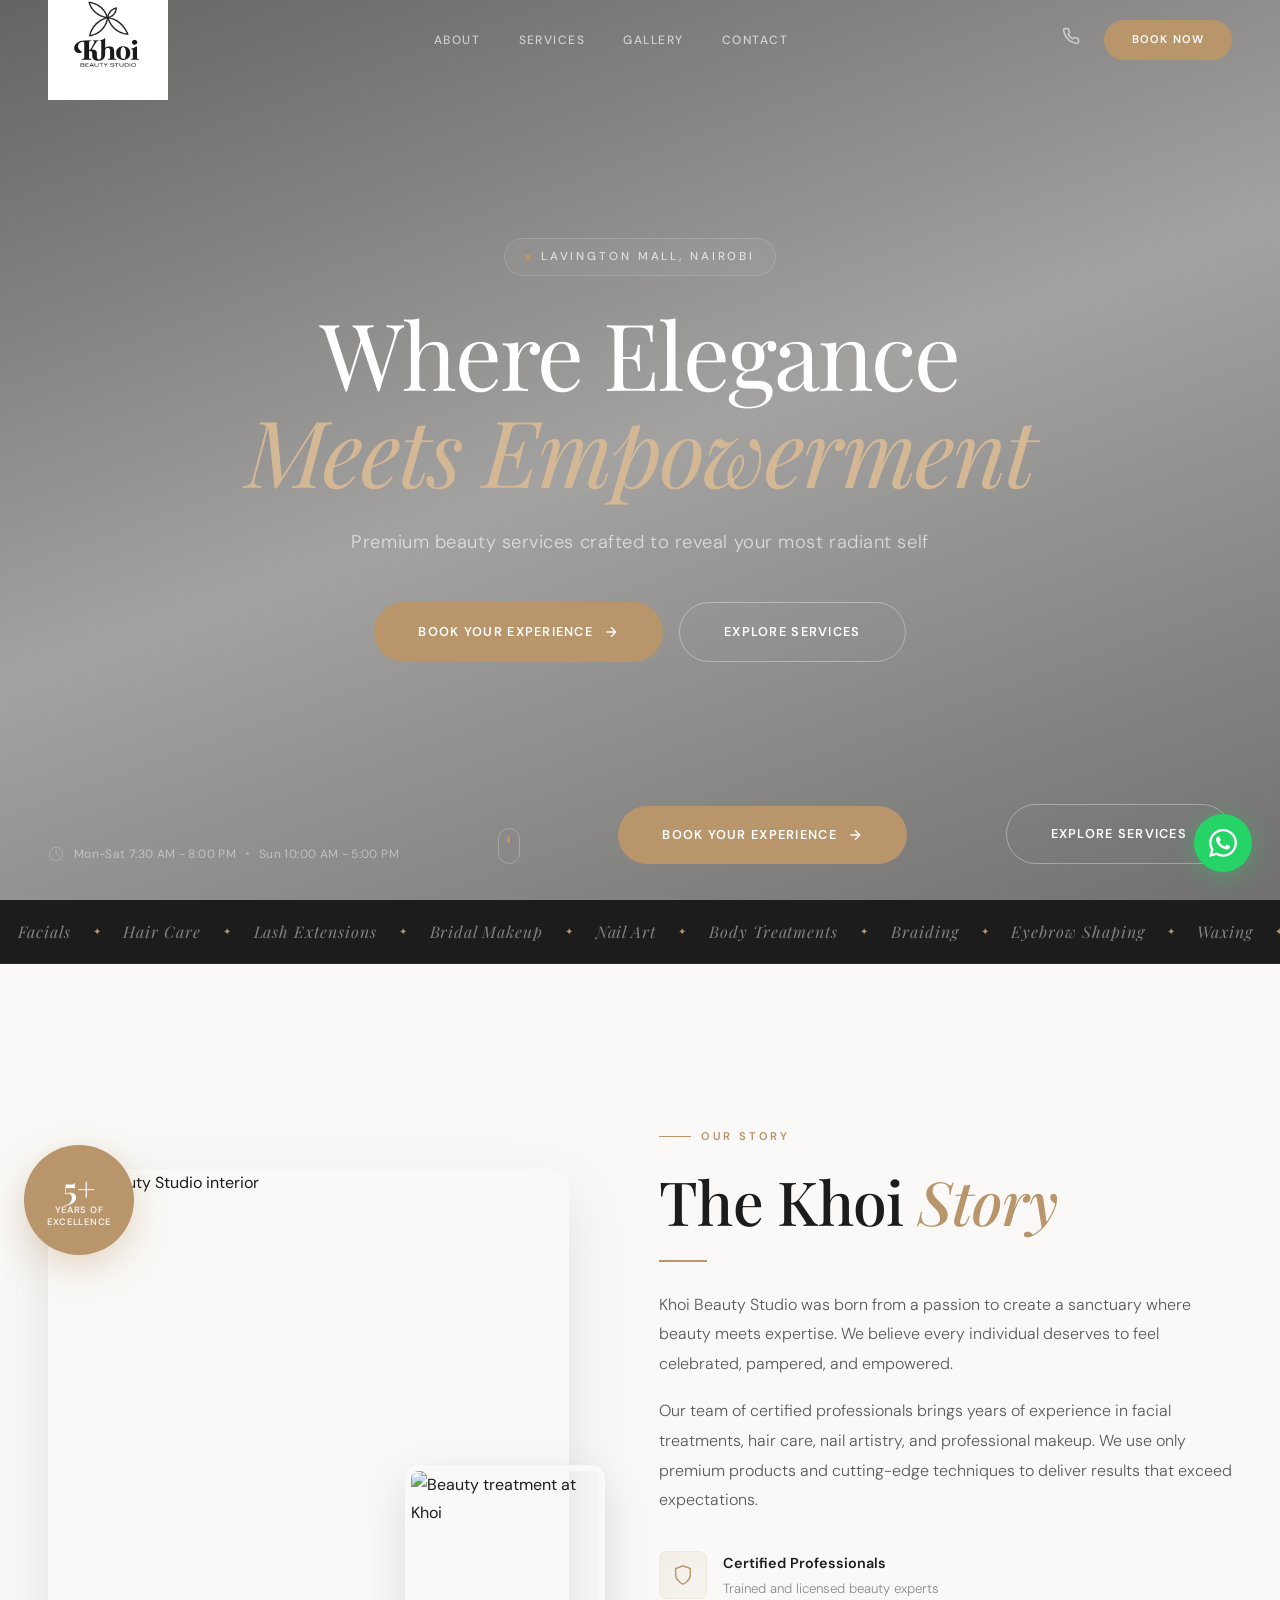
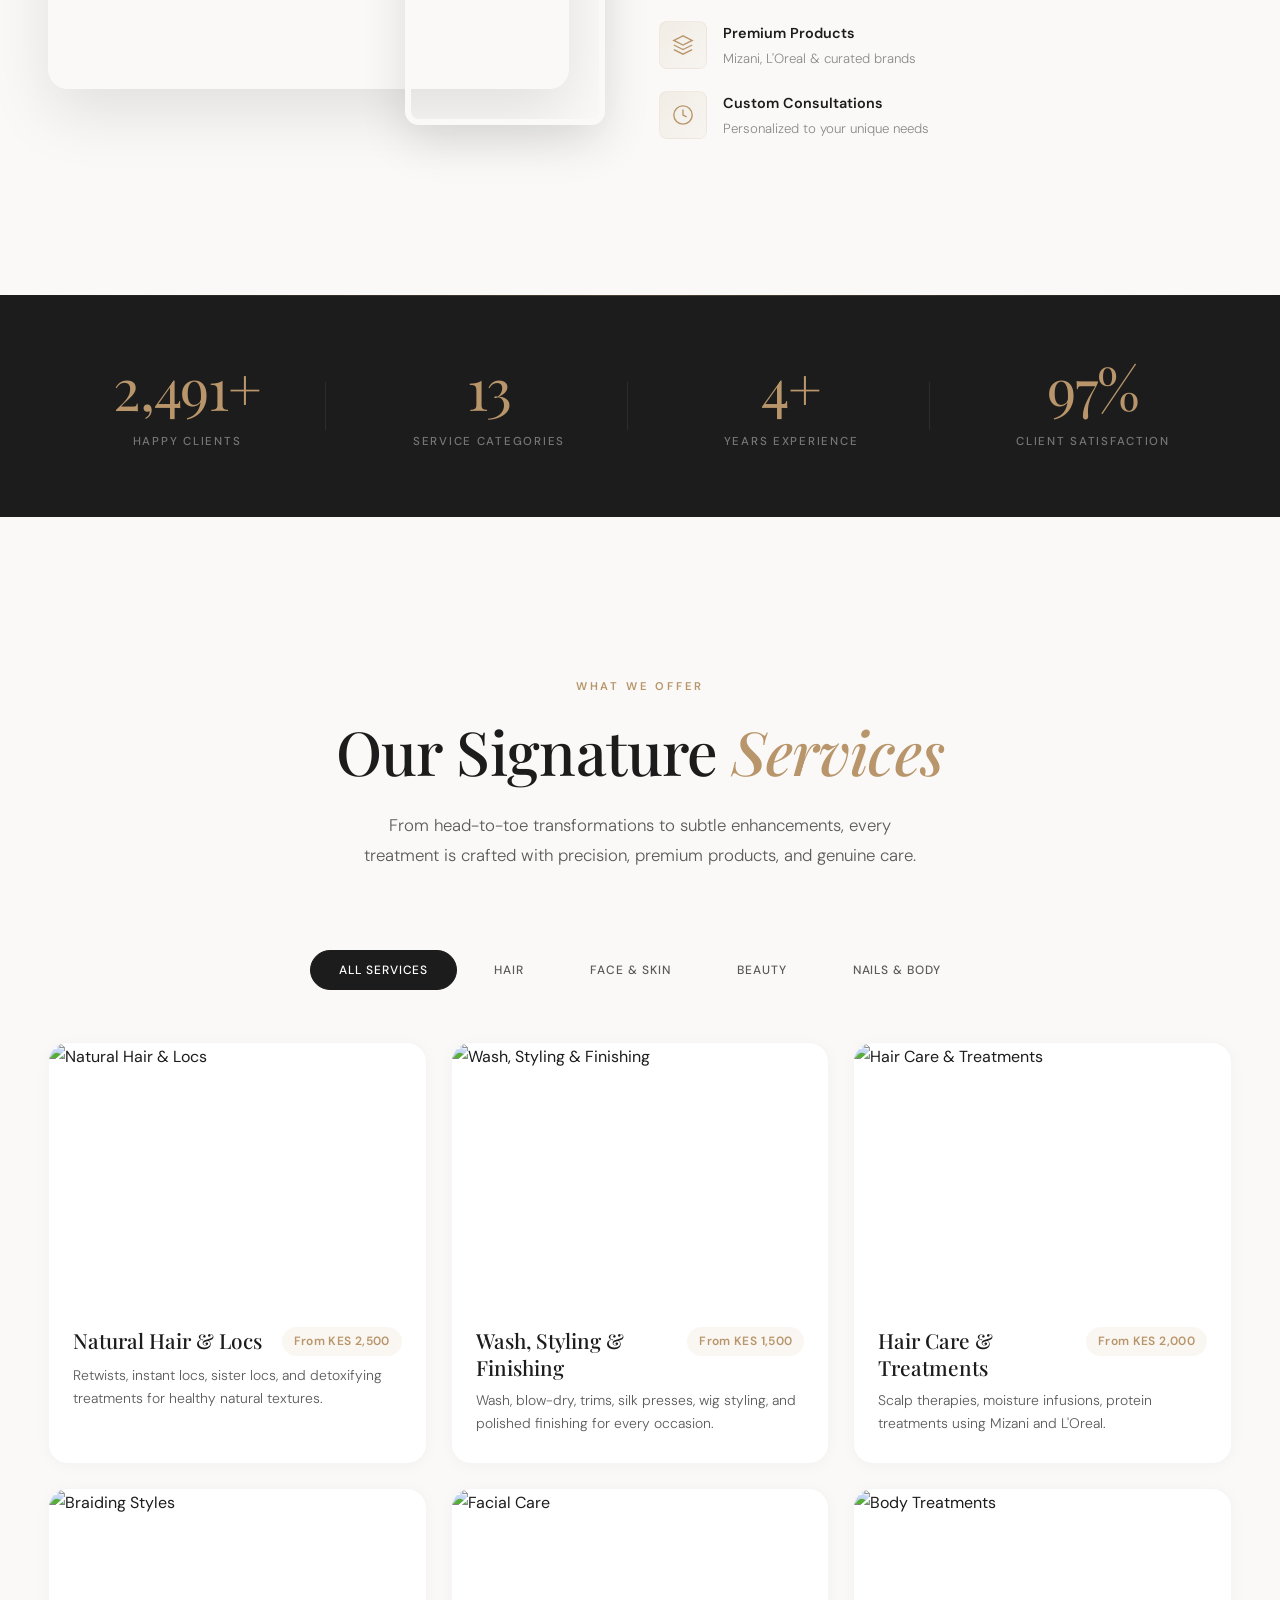
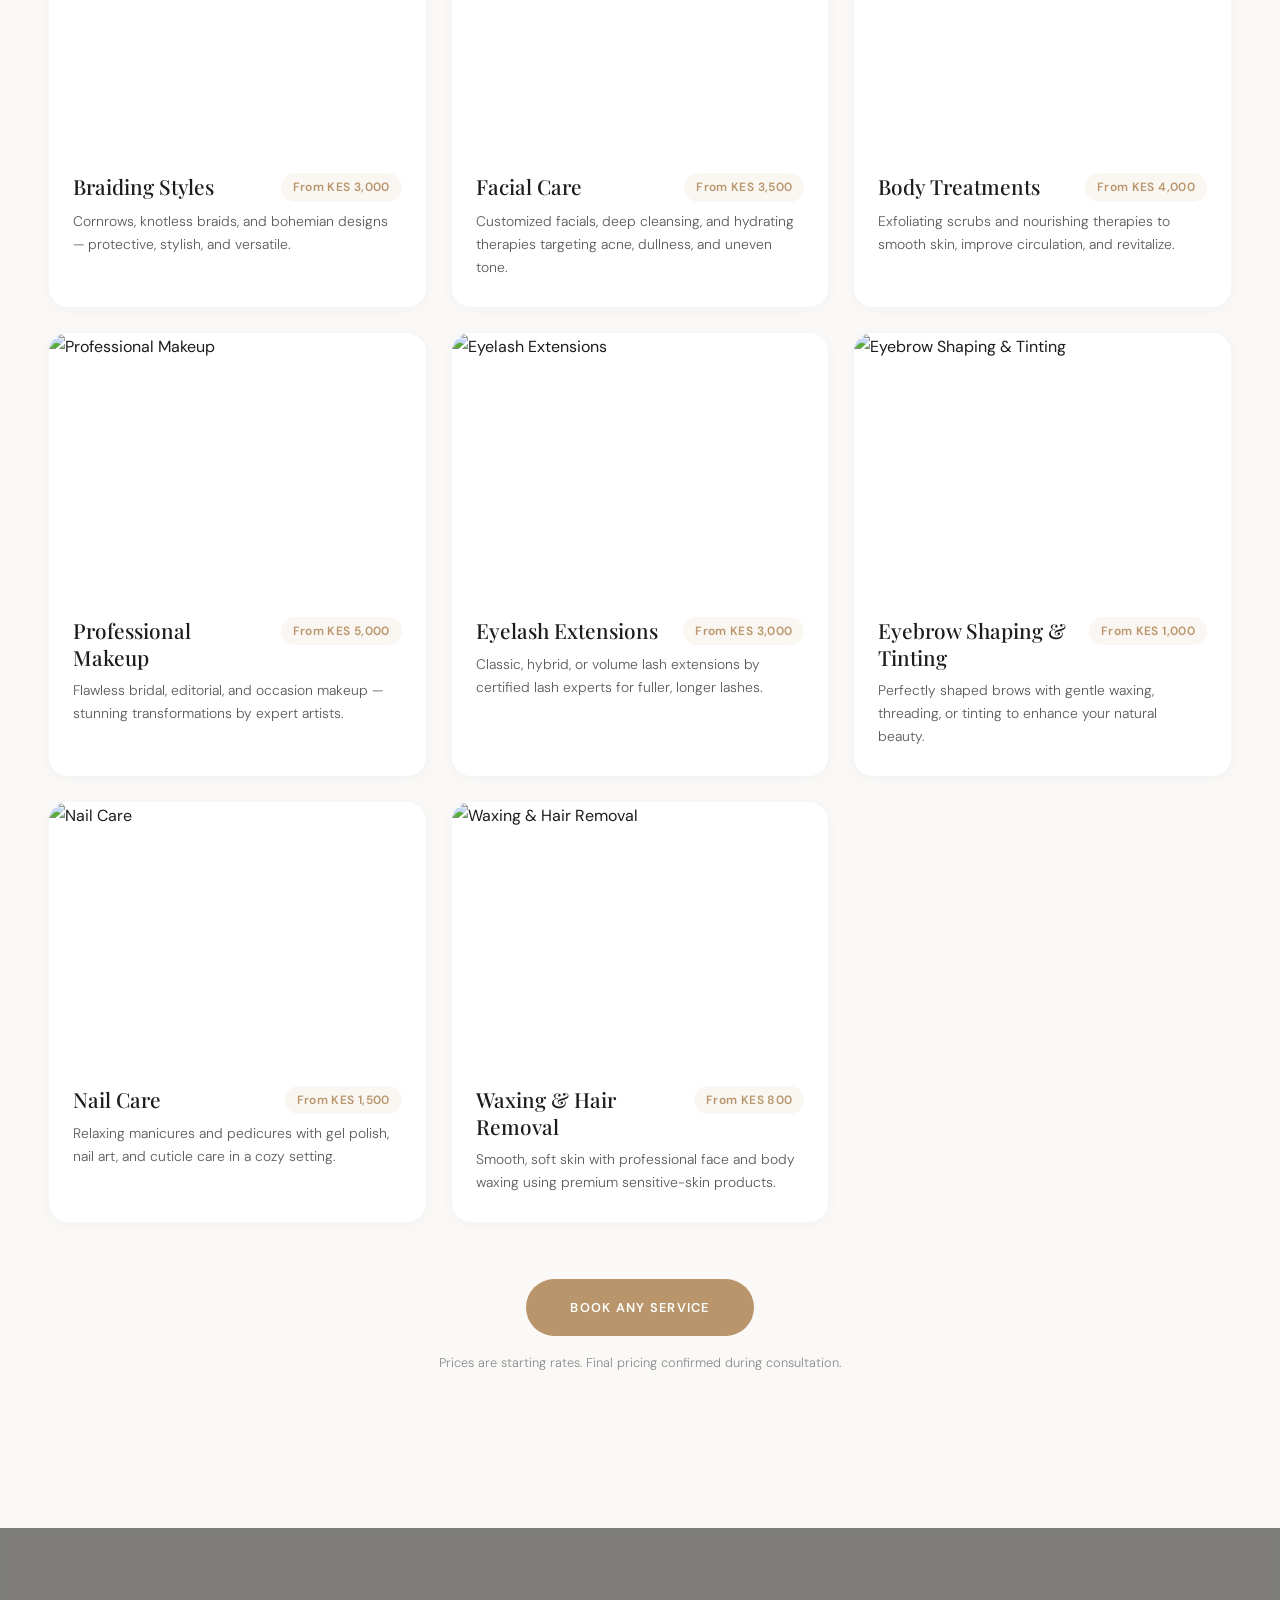
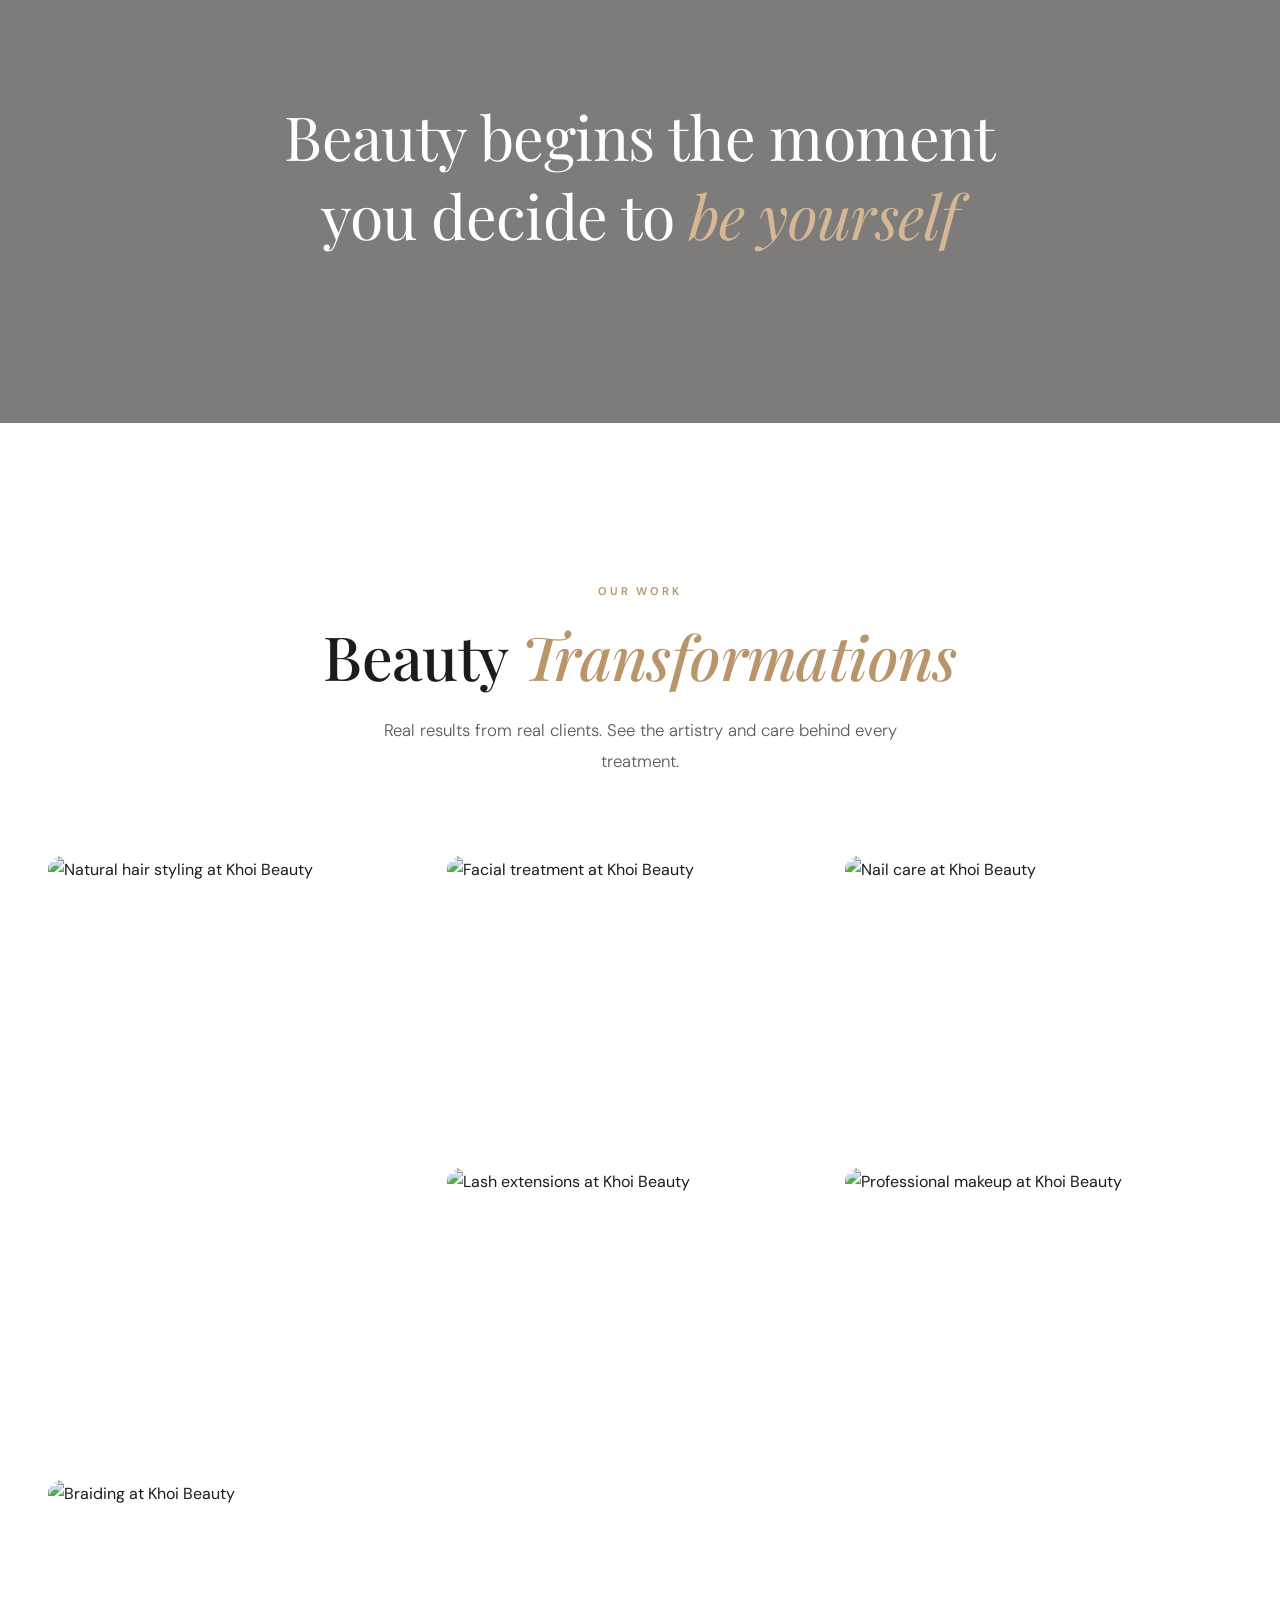
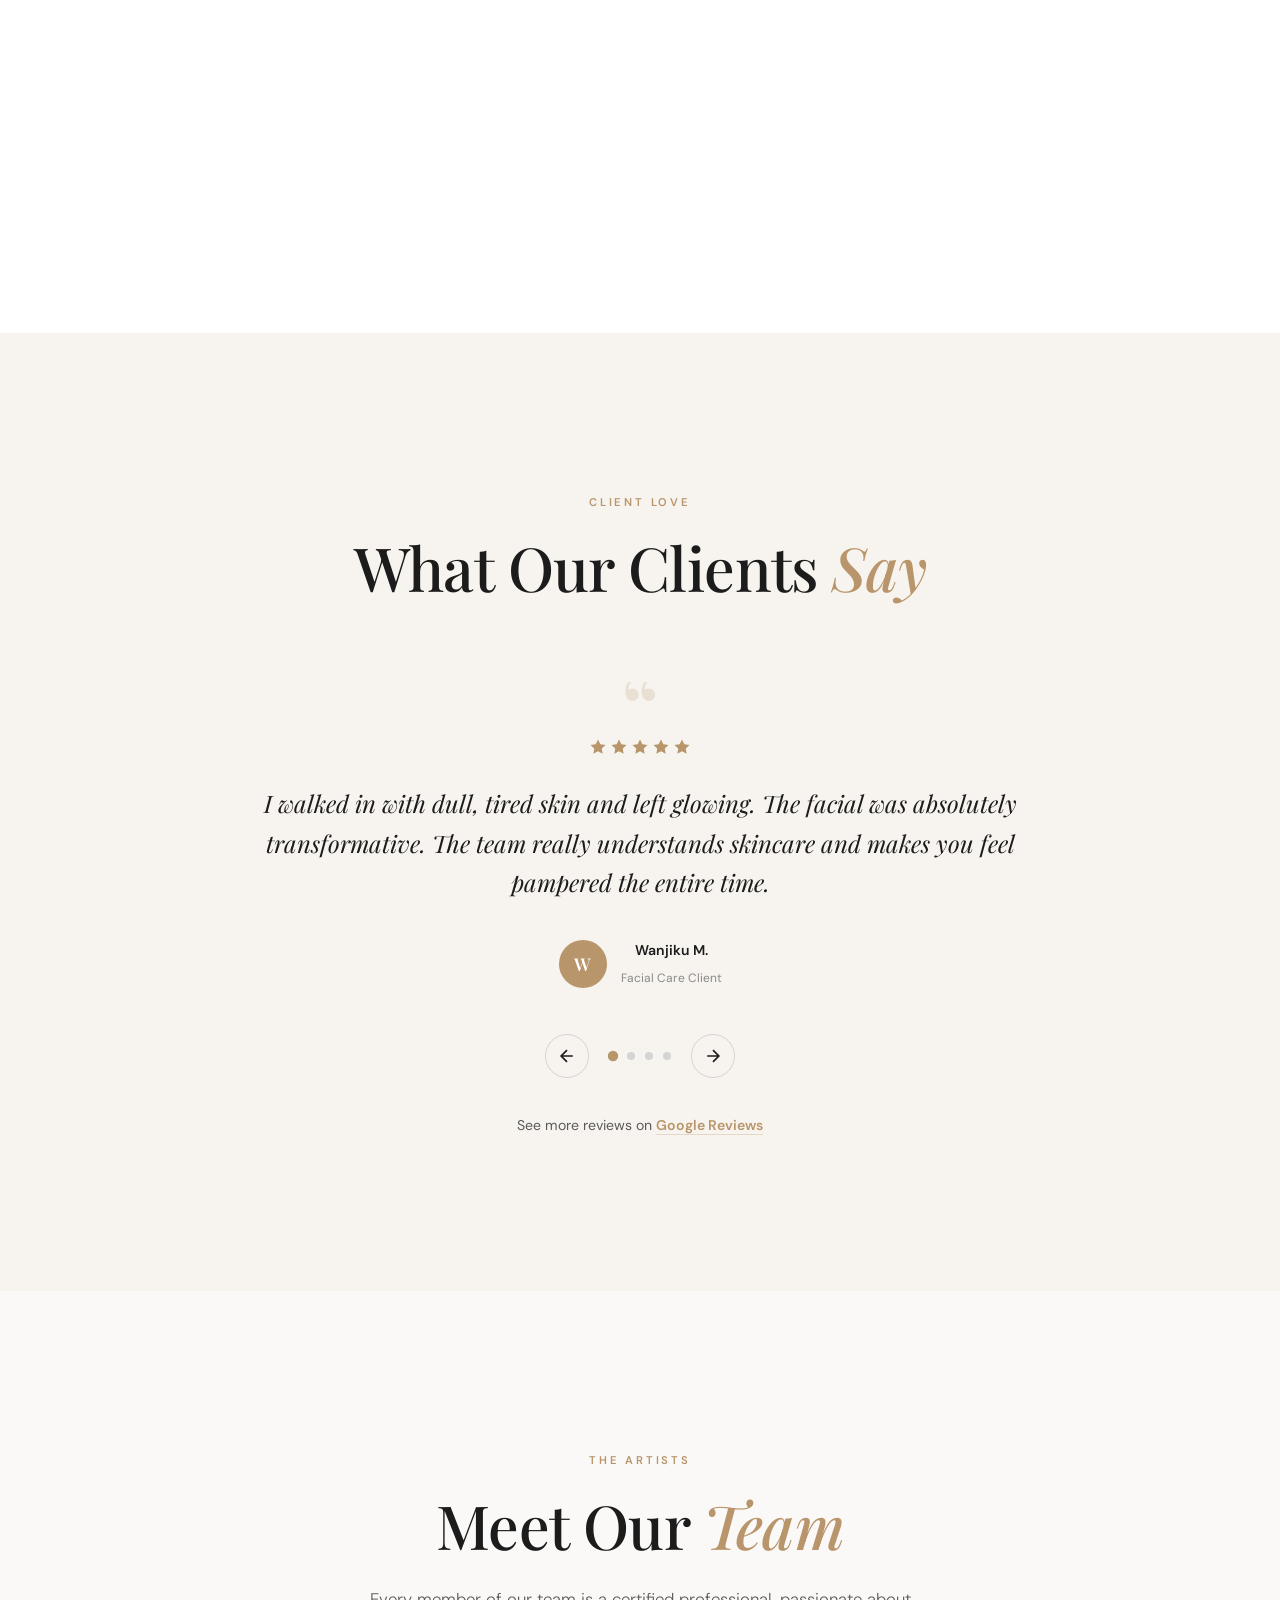
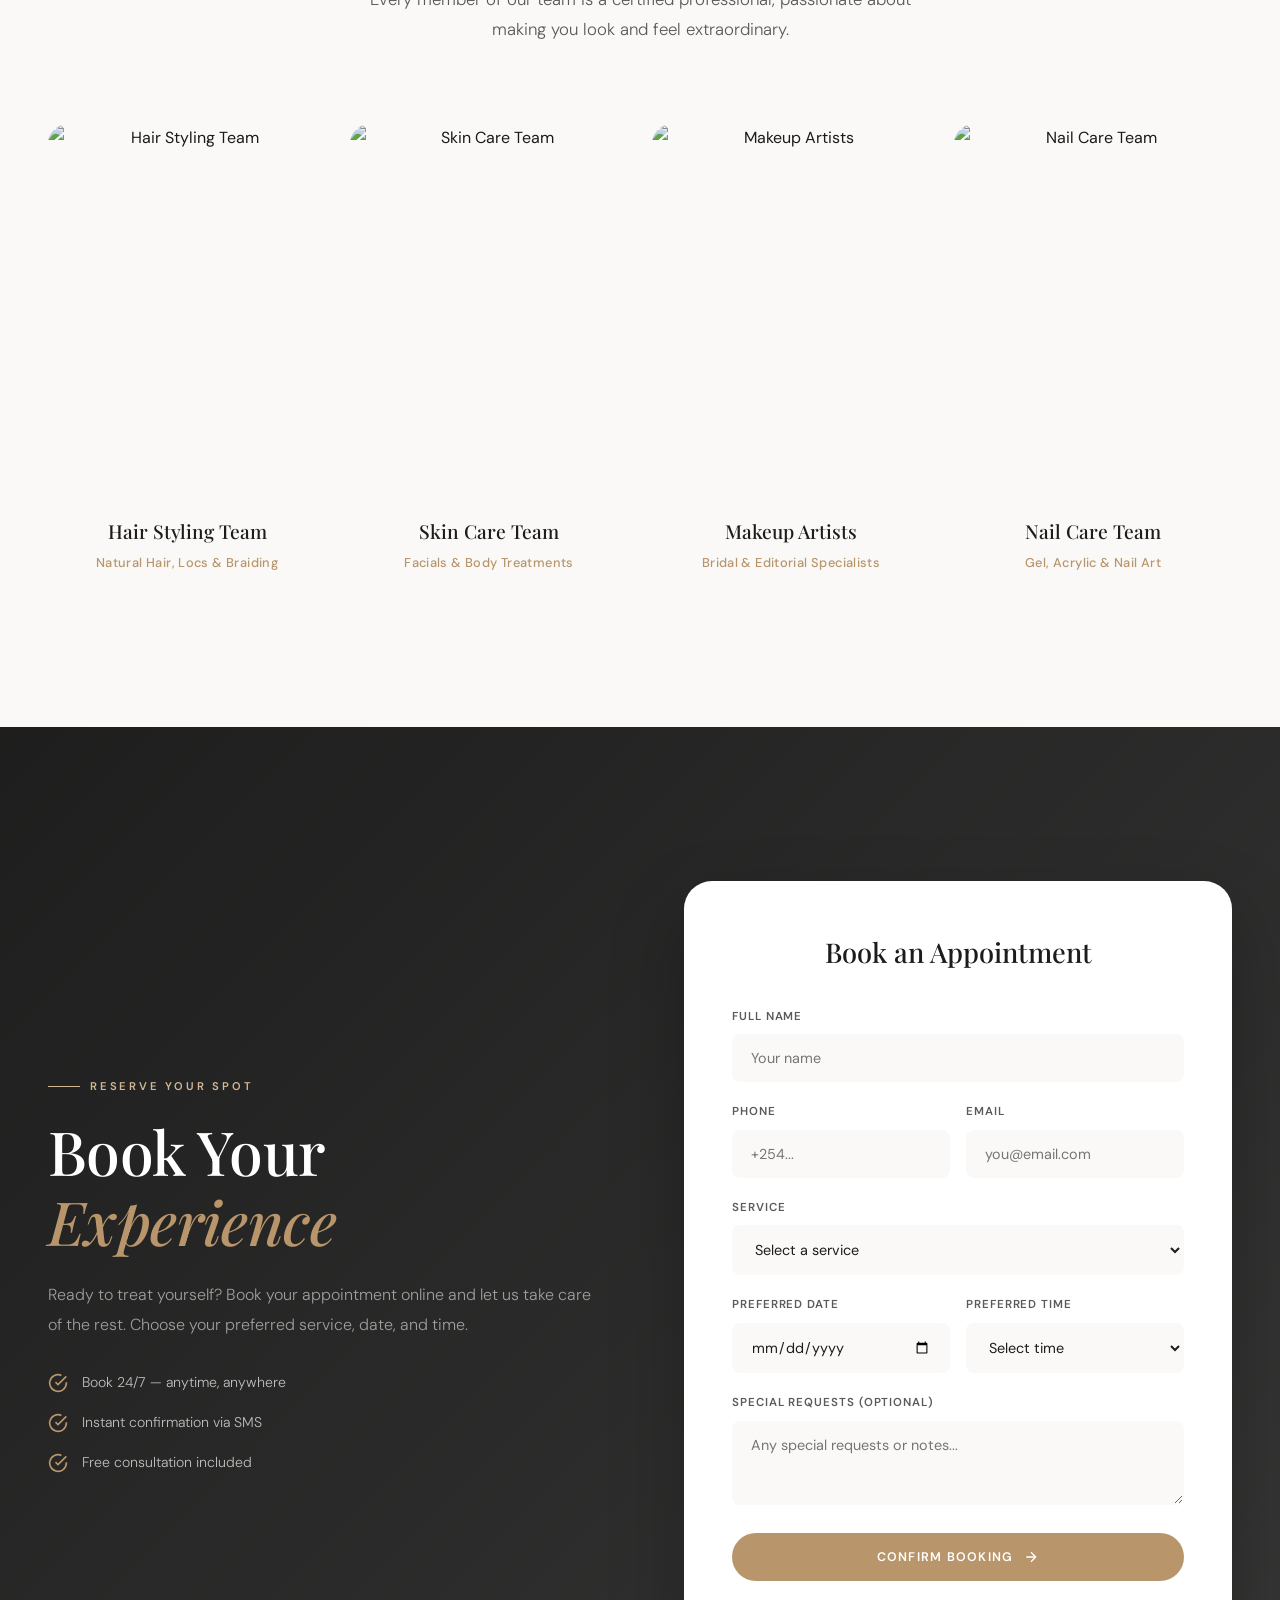
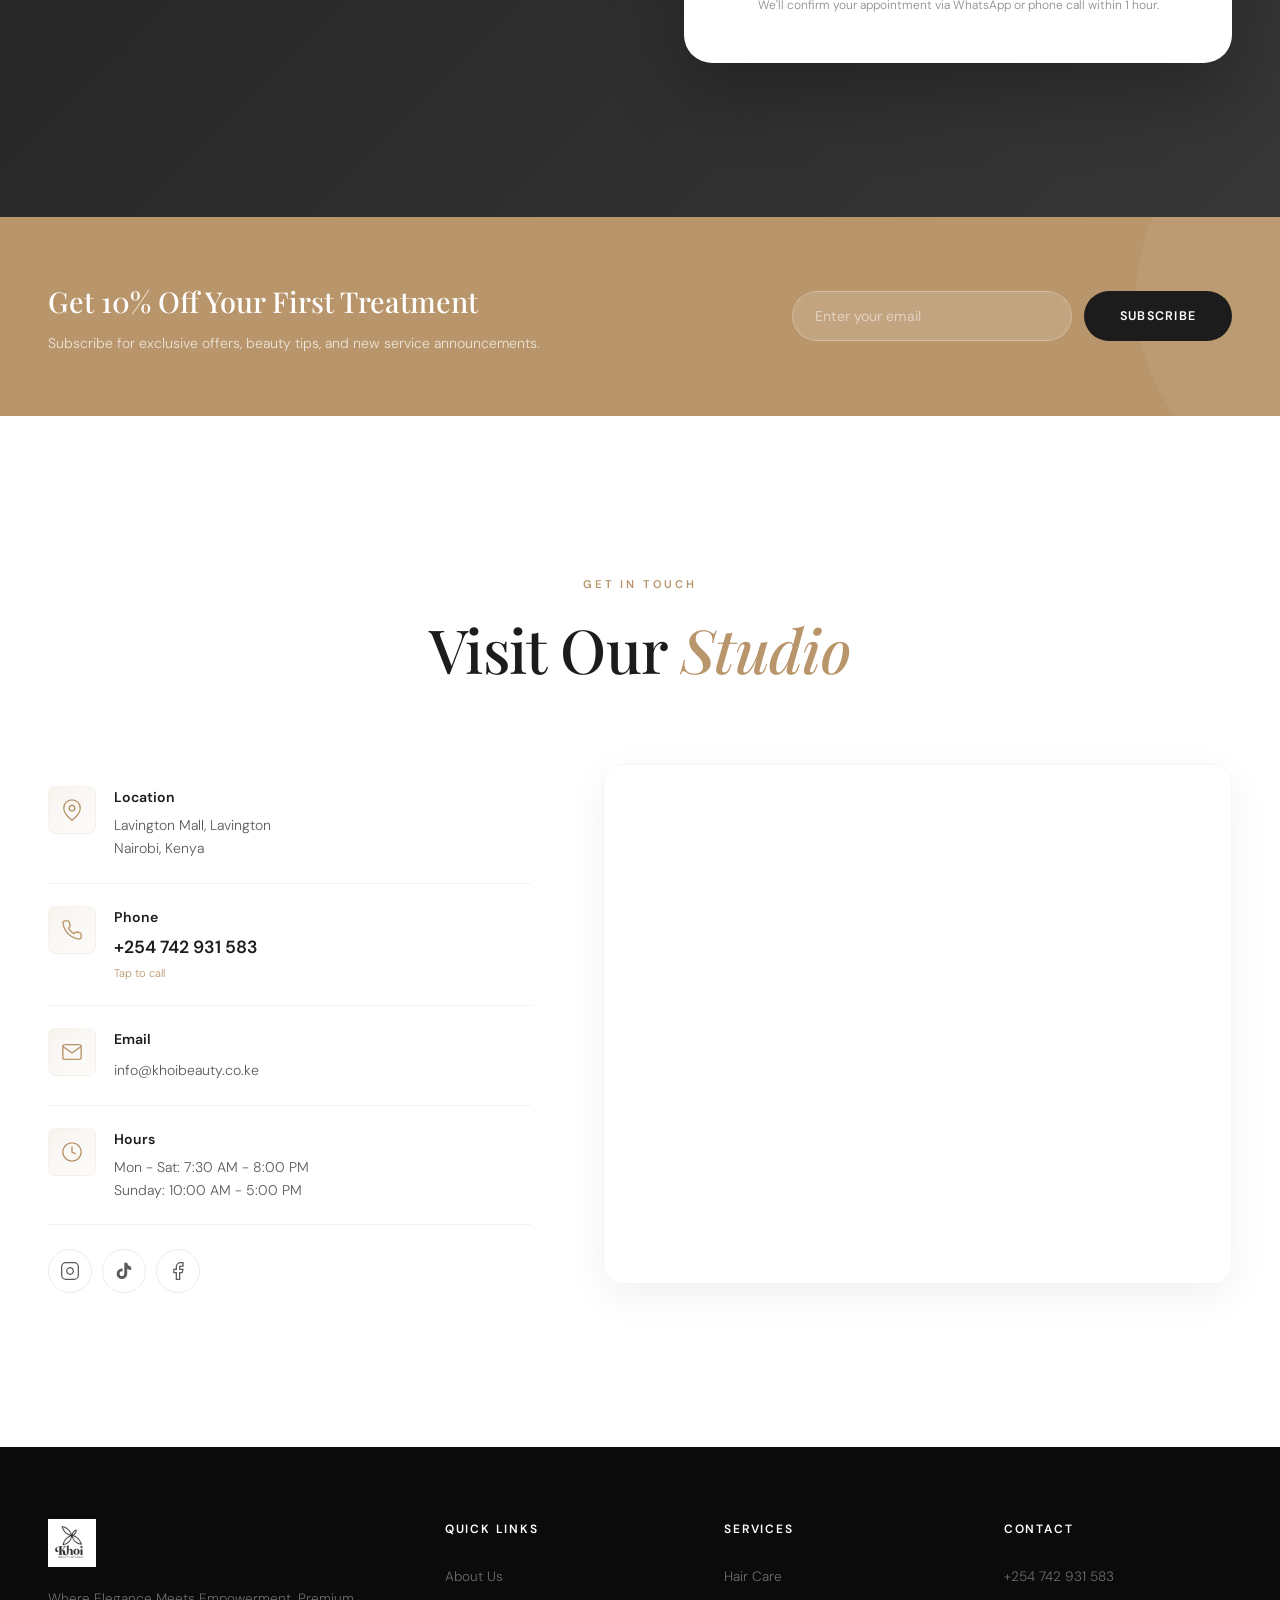
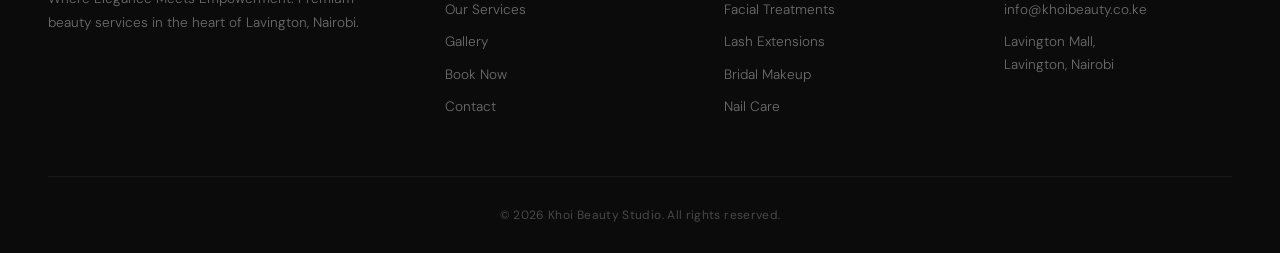
==== commit a7e3e0ad: "Use transparent logo, increase size to 120px - Single transparent logo (no white background) - Remov" ====
--- a/index.html
+++ b/index.html
@@ -72,8 +72,7 @@
     <header id="navbar" class="navbar">
         <div class="nav-container">
             <a href="#hero" class="nav-logo">
-                <img src="images/logo-white.png" alt="Khoi Beauty Studio" class="logo-img logo-white">
-                <img src="images/logo-dark.png" alt="Khoi Beauty Studio" class="logo-img logo-dark" style="display: none;">
+                <img src="images/logo-transparent.png" alt="Khoi Beauty Studio" class="logo-img">
             </a>
             <nav class="nav-menu" id="navMenu">
                 <a href="about.html" class="nav-link">About</a>
--- a/css/styles.css
+++ b/css/styles.css
@@ -334,10 +334,10 @@
 }
 
 .navbar.scrolled {
-    background: rgba(11, 11, 11, 0.88);
+    background: rgba(255, 255, 255, 0.98);
     backdrop-filter: blur(24px) saturate(180%);
     -webkit-backdrop-filter: blur(24px) saturate(180%);
-    box-shadow: 0 1px 0 rgba(255,255,255,0.04);
+    box-shadow: 0 1px 0 rgba(0,0,0,0.06);
 }
 
 .navbar.solid {
@@ -362,7 +362,7 @@
 }
 
 .logo-img {
-    height: 72px;
+    height: 120px;
     width: auto;
     transition: opacity 0.3s ease;
 }
@@ -388,6 +388,10 @@
     transition: color 0.3s ease;
 }
 
+.navbar.scrolled .nav-link {
+    color: rgba(0,0,0,0.7);
+}
+
 .nav-link::after {
     content: '';
     position: absolute;
@@ -422,6 +426,10 @@
     color: rgba(255,255,255,0.6);
     padding: 8px;
     transition: color 0.3s ease;
+}
+
+.navbar.scrolled .nav-phone {
+    color: rgba(0,0,0,0.6);
 }
 
 .nav-phone:hover {
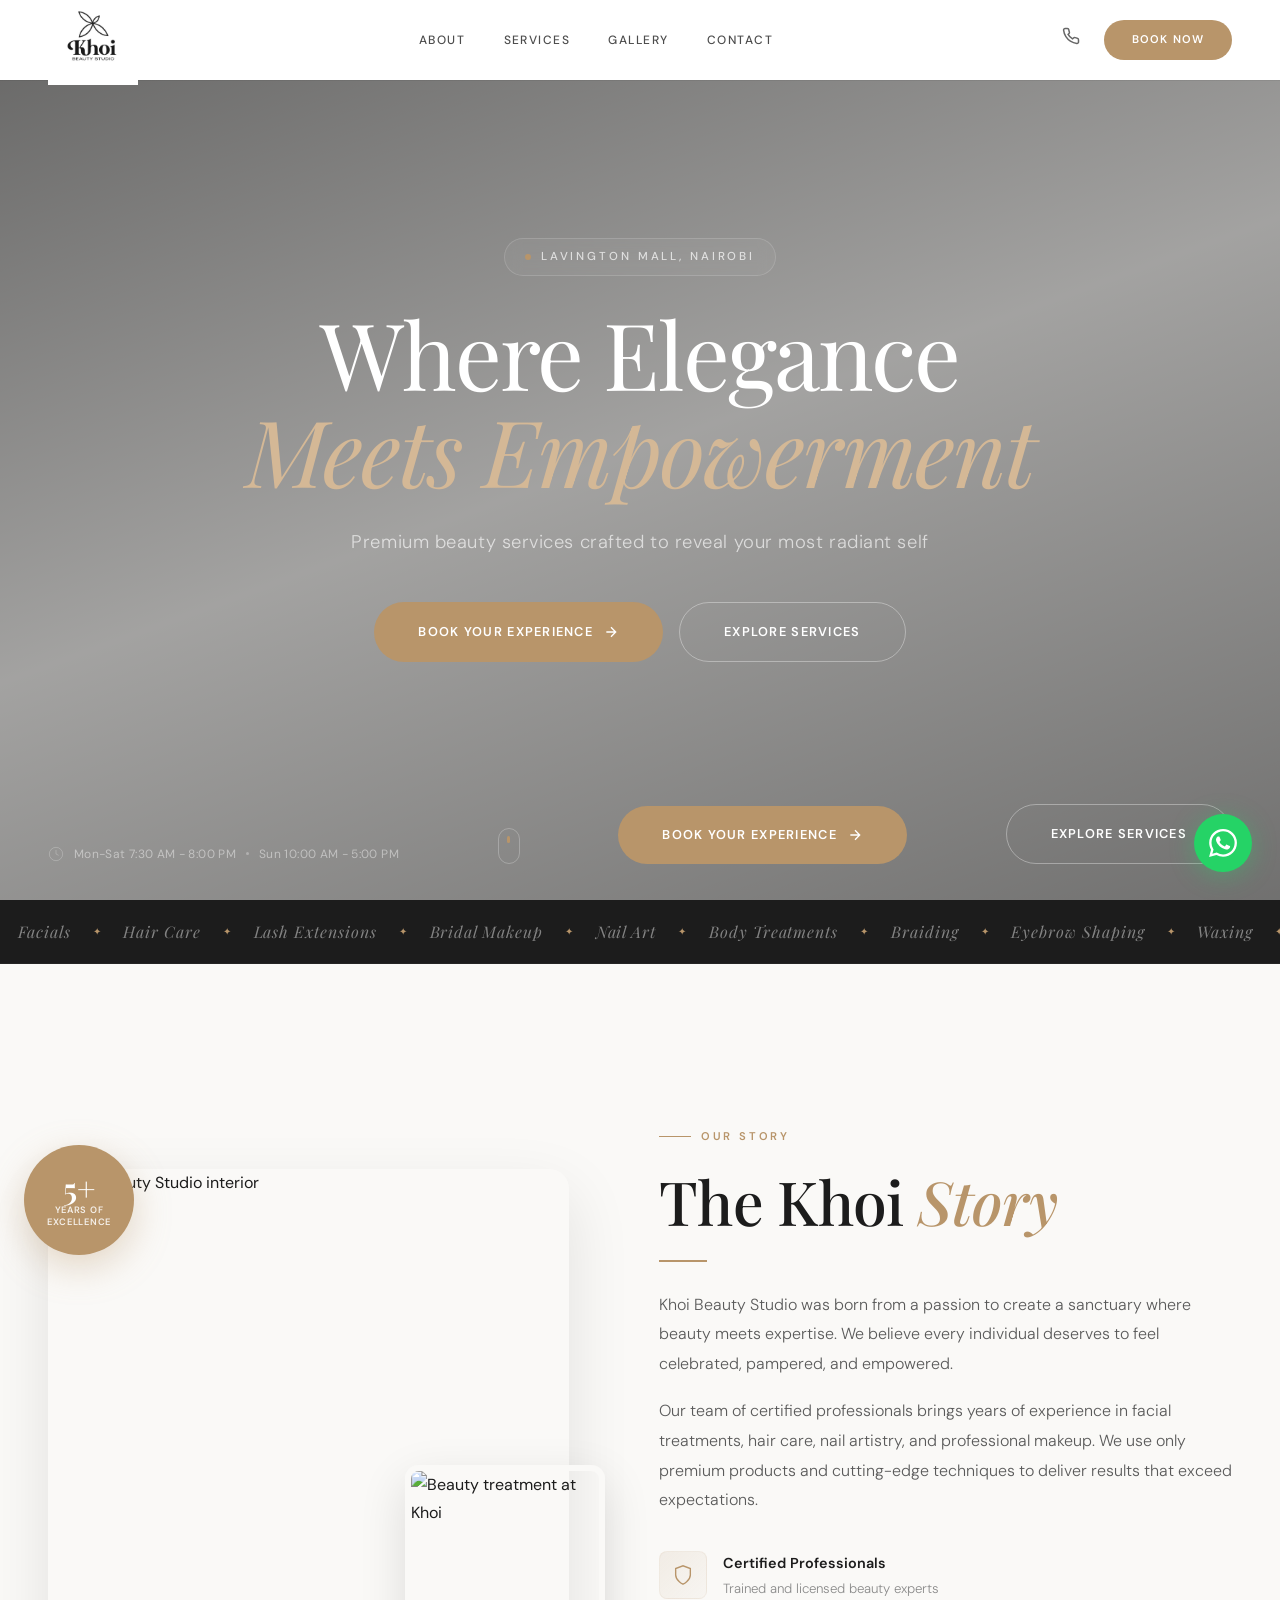
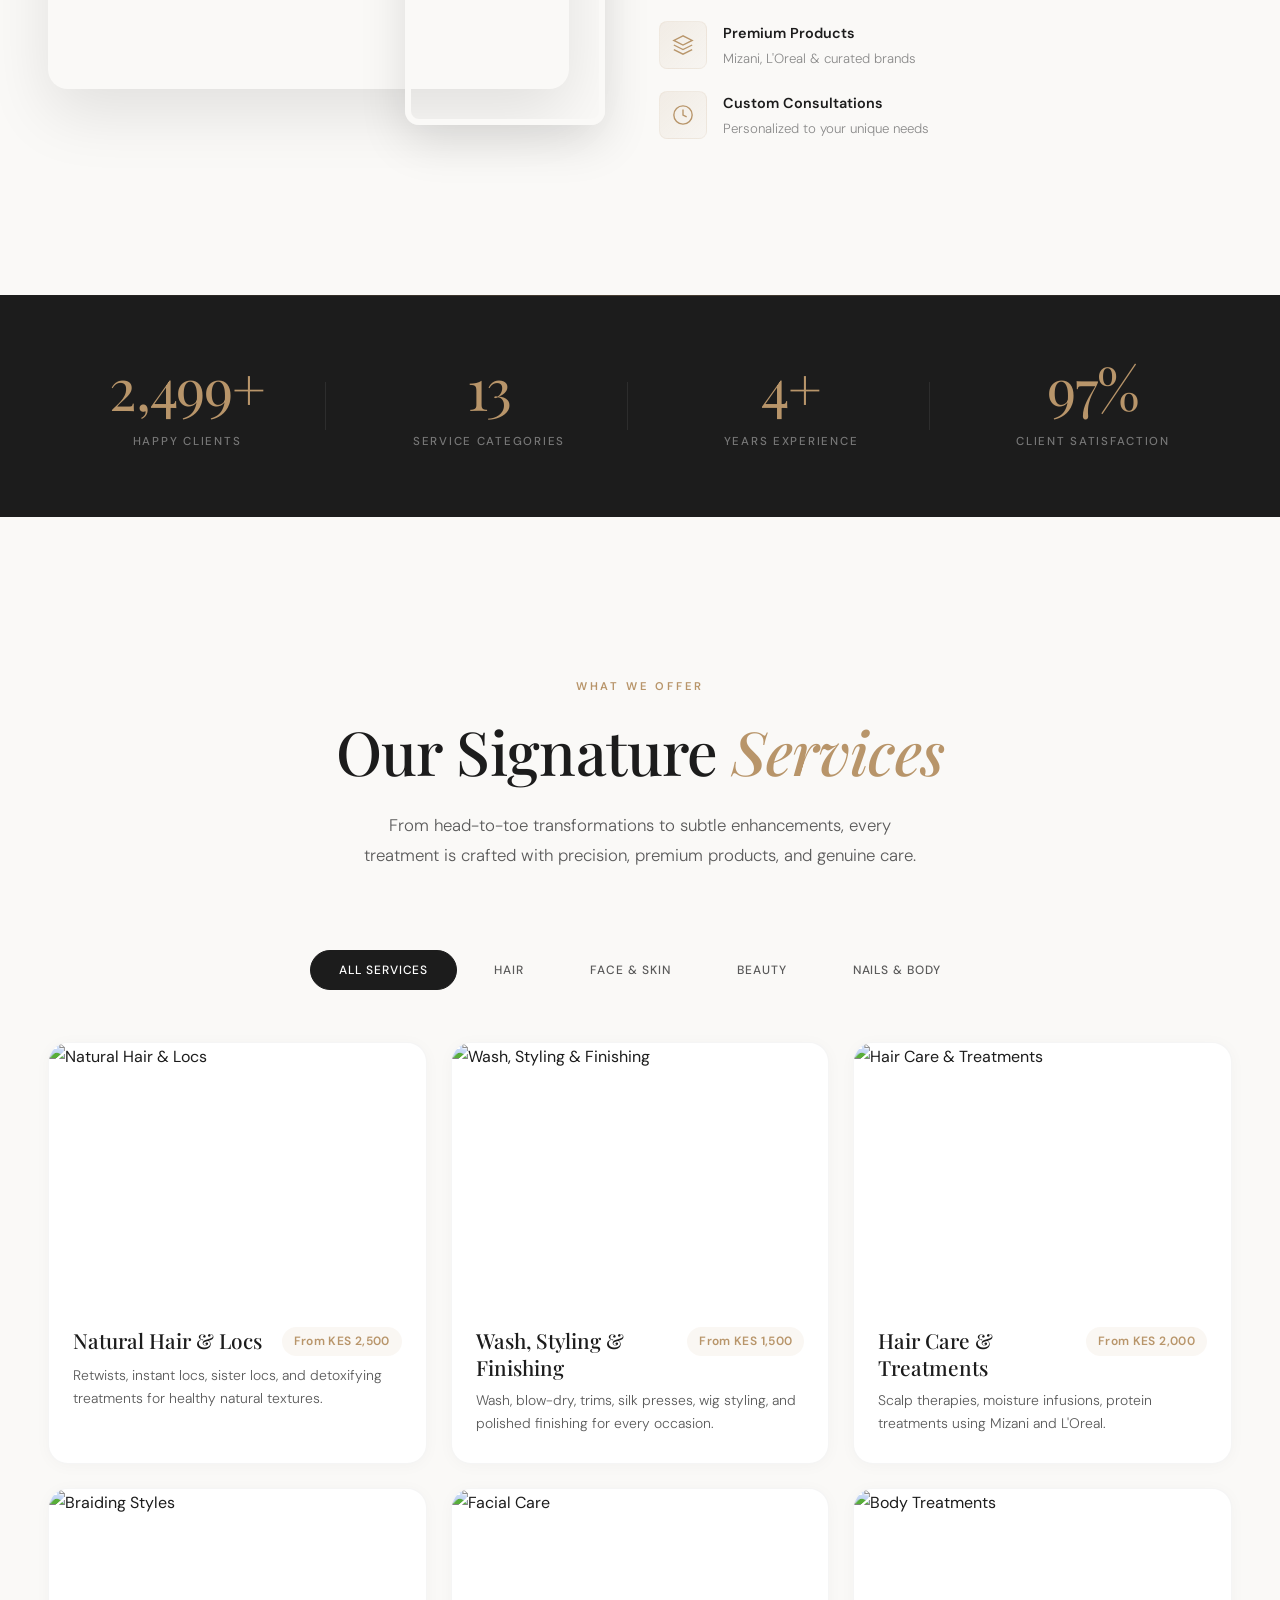
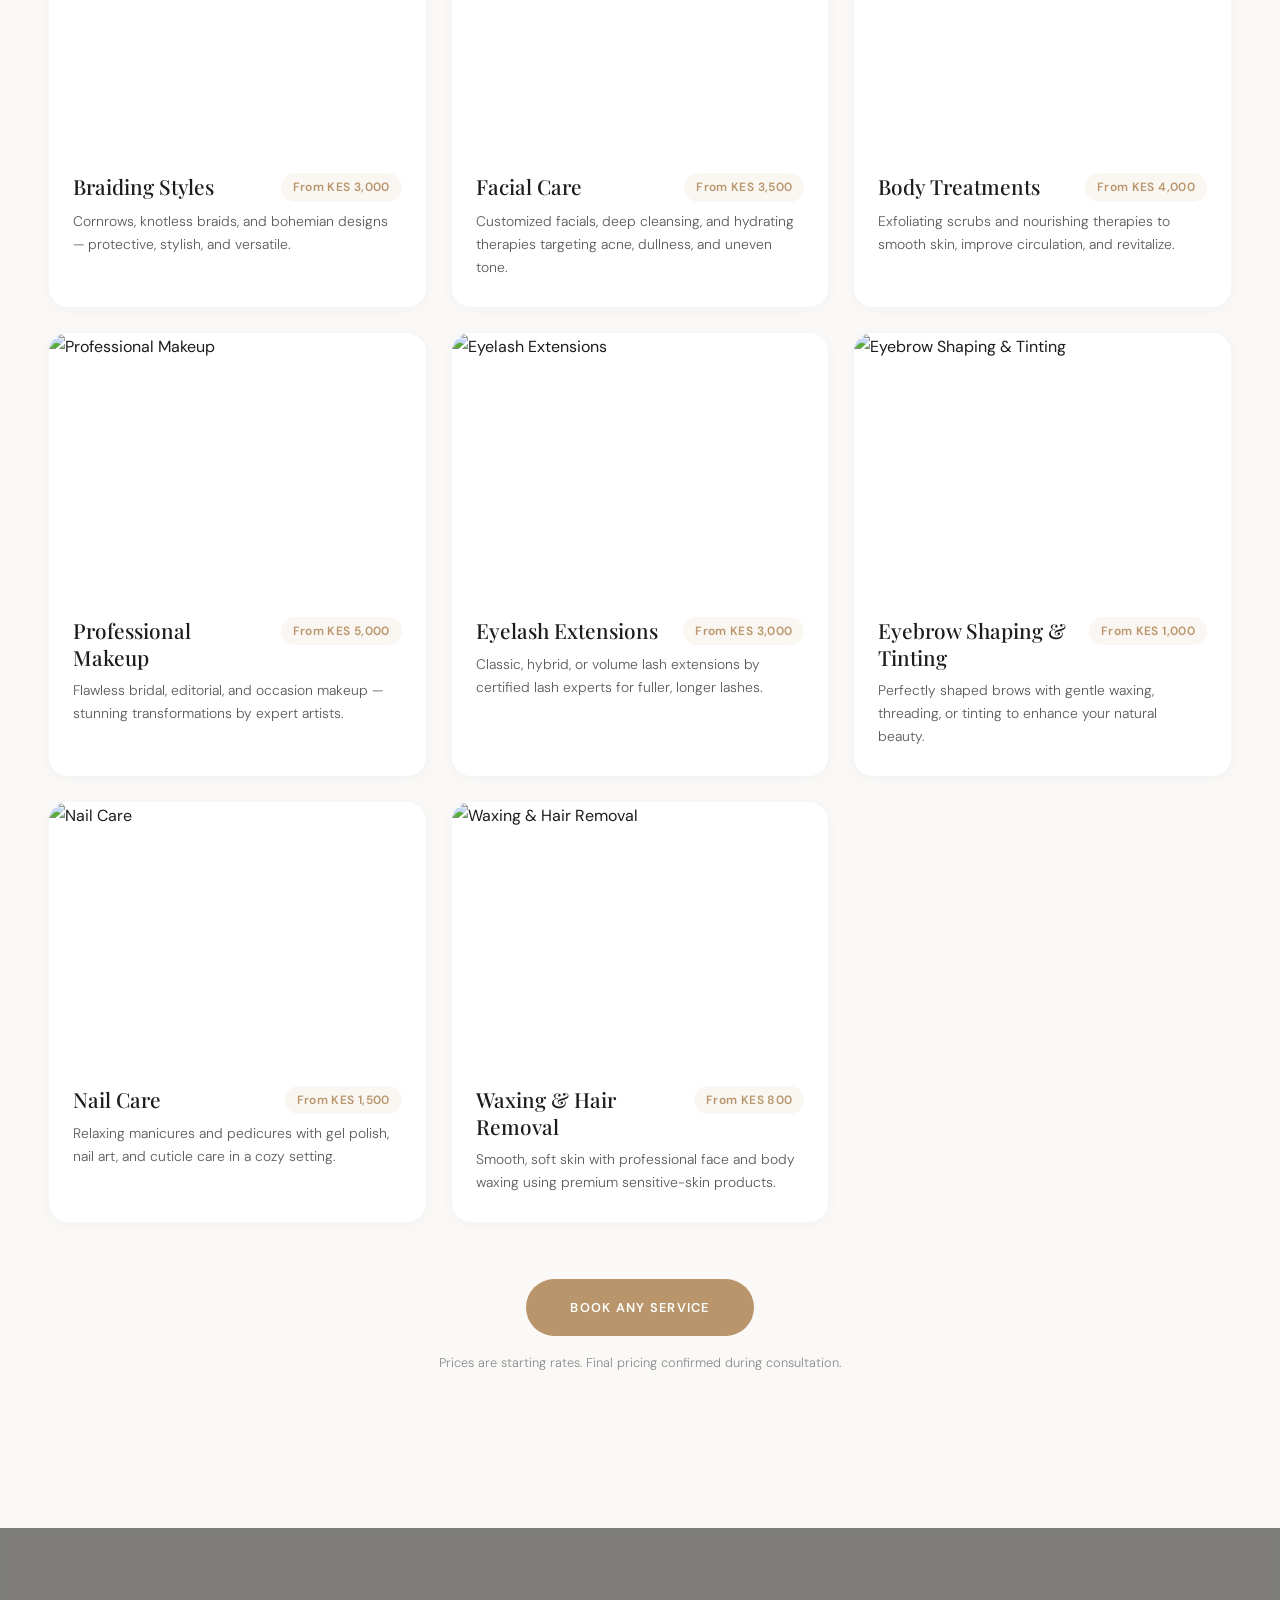
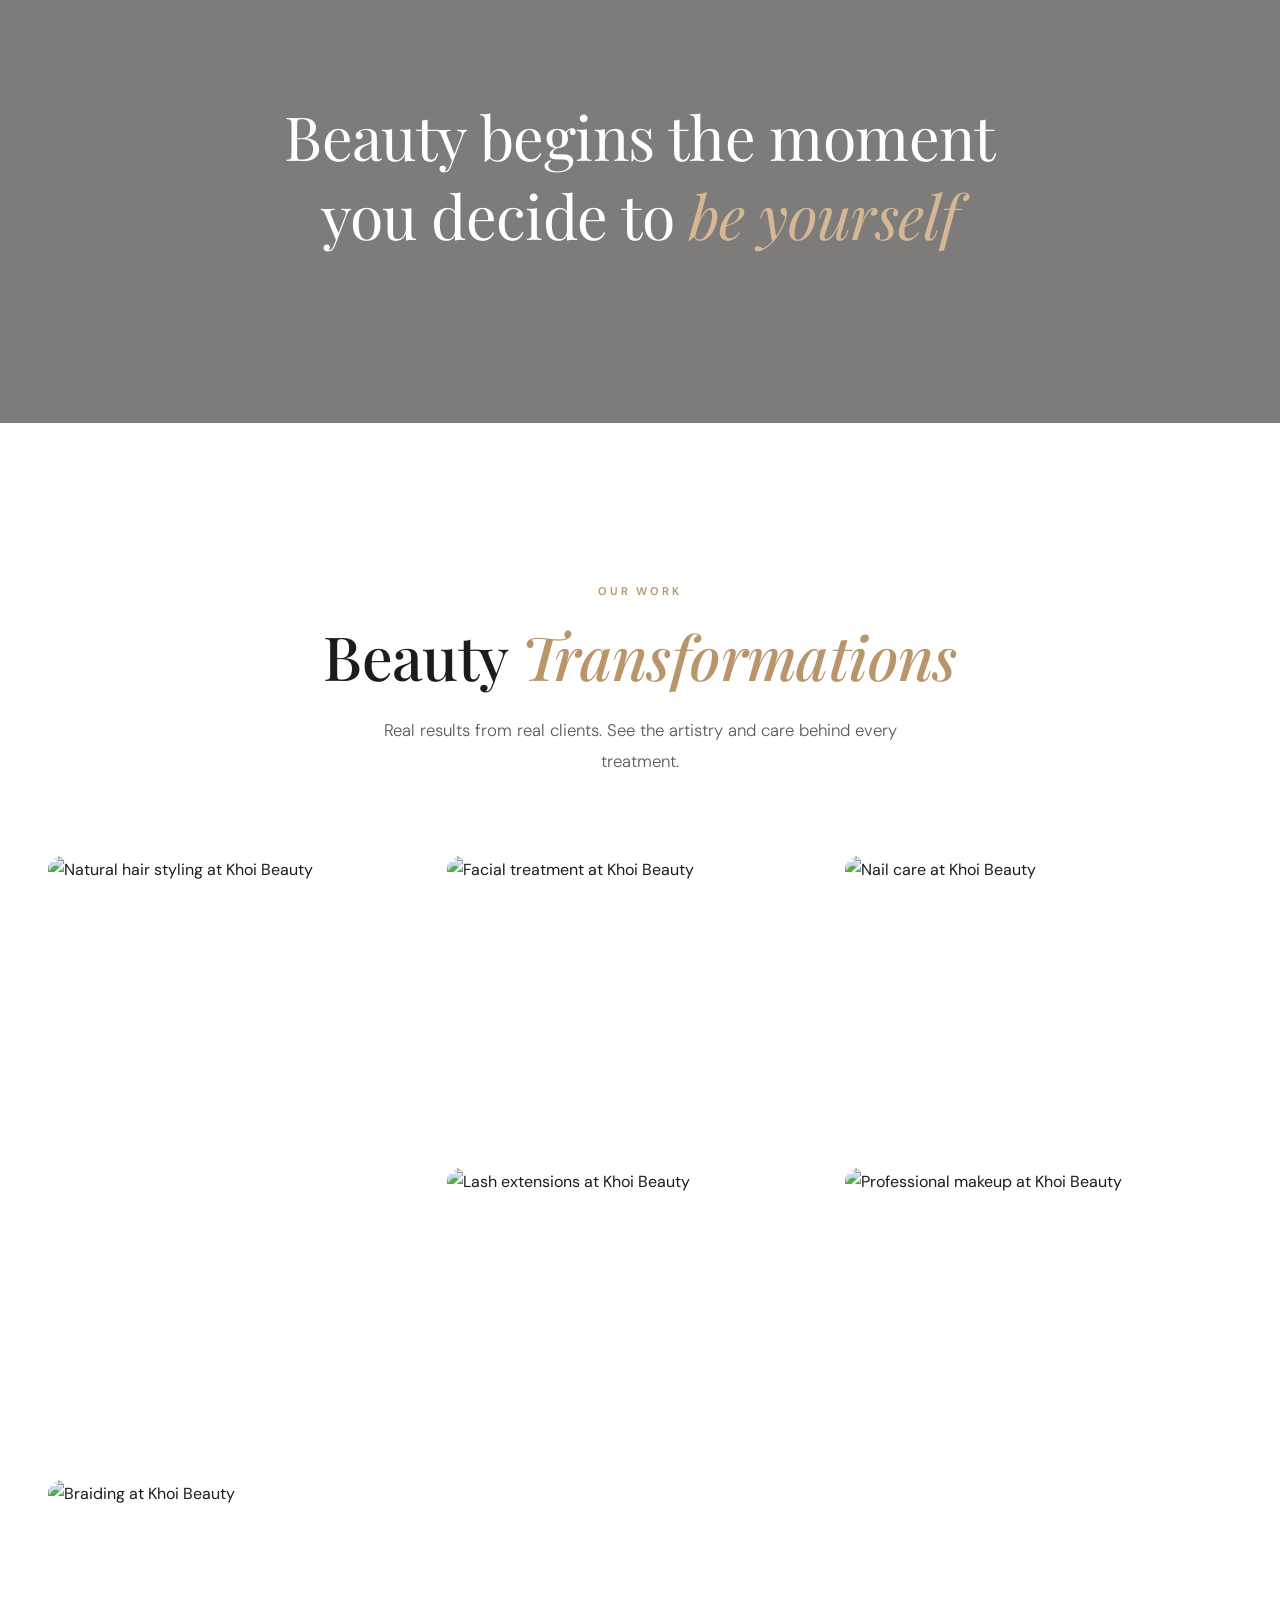
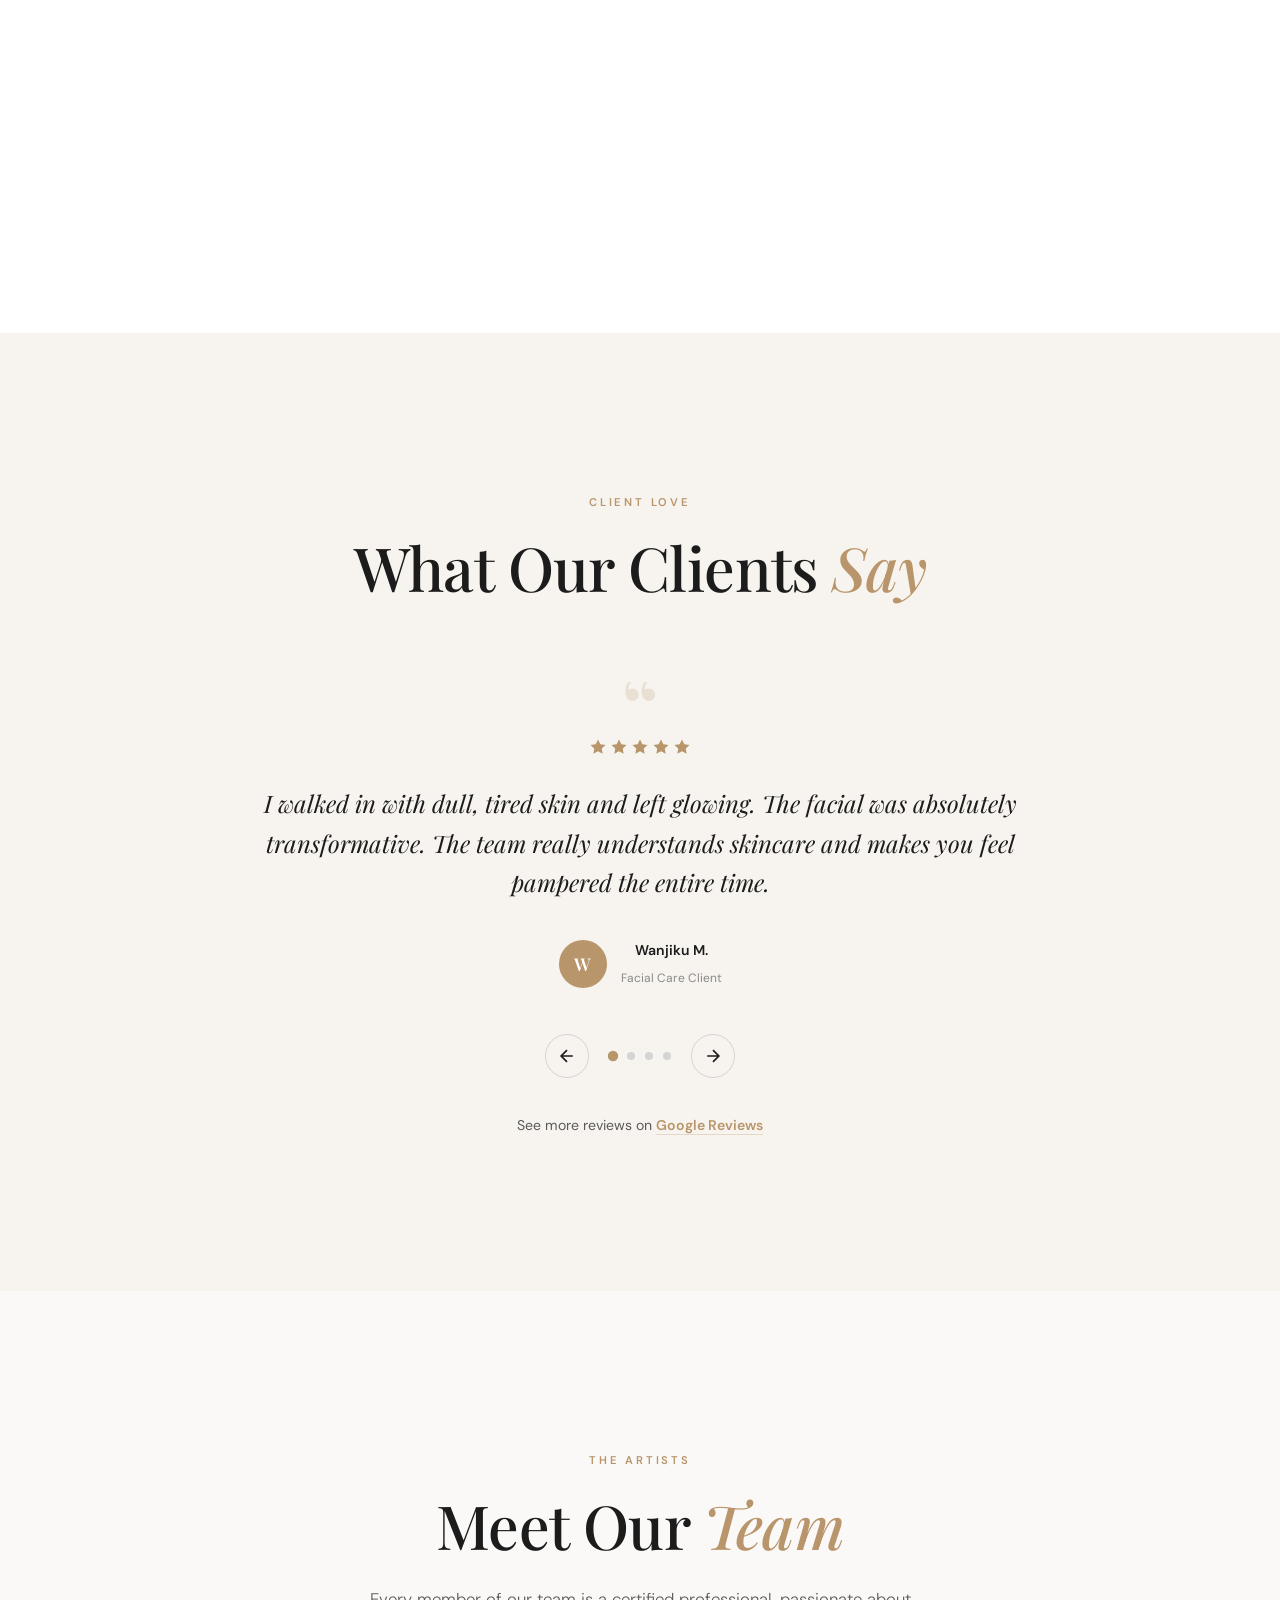
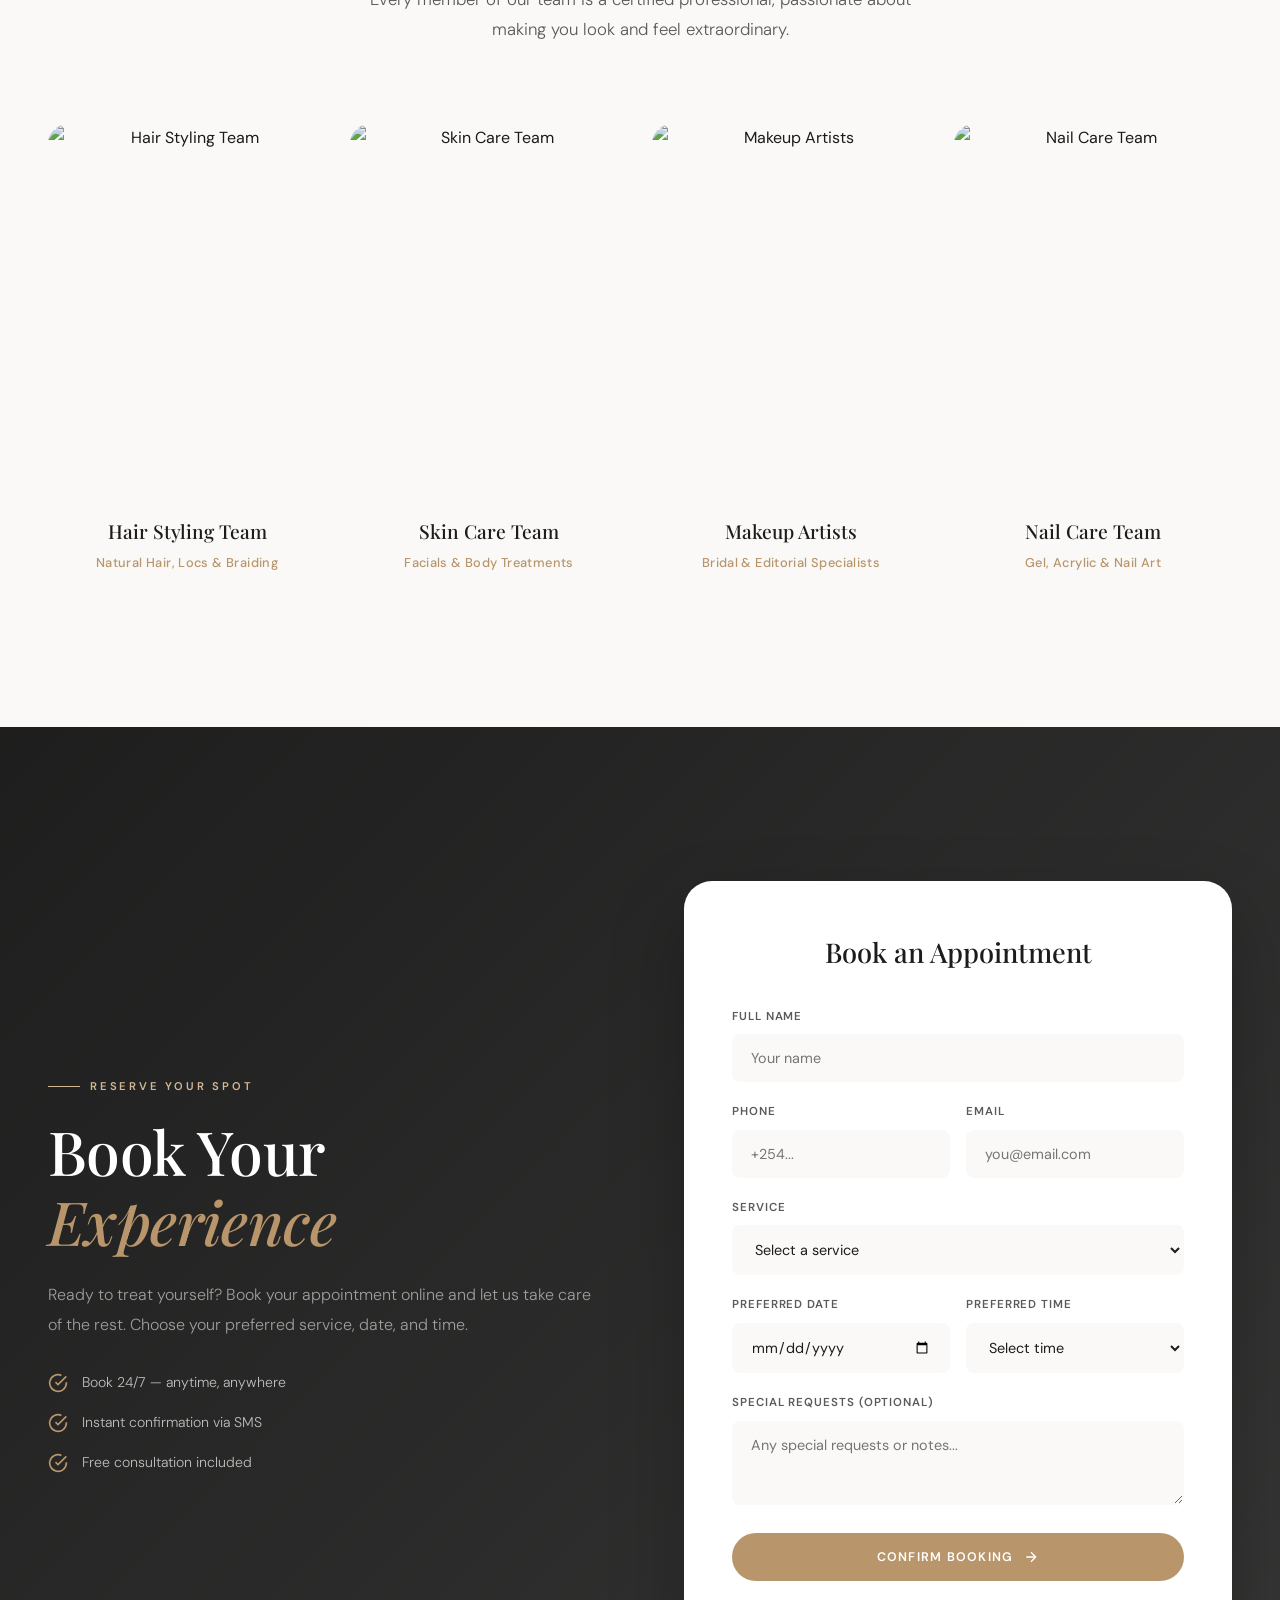
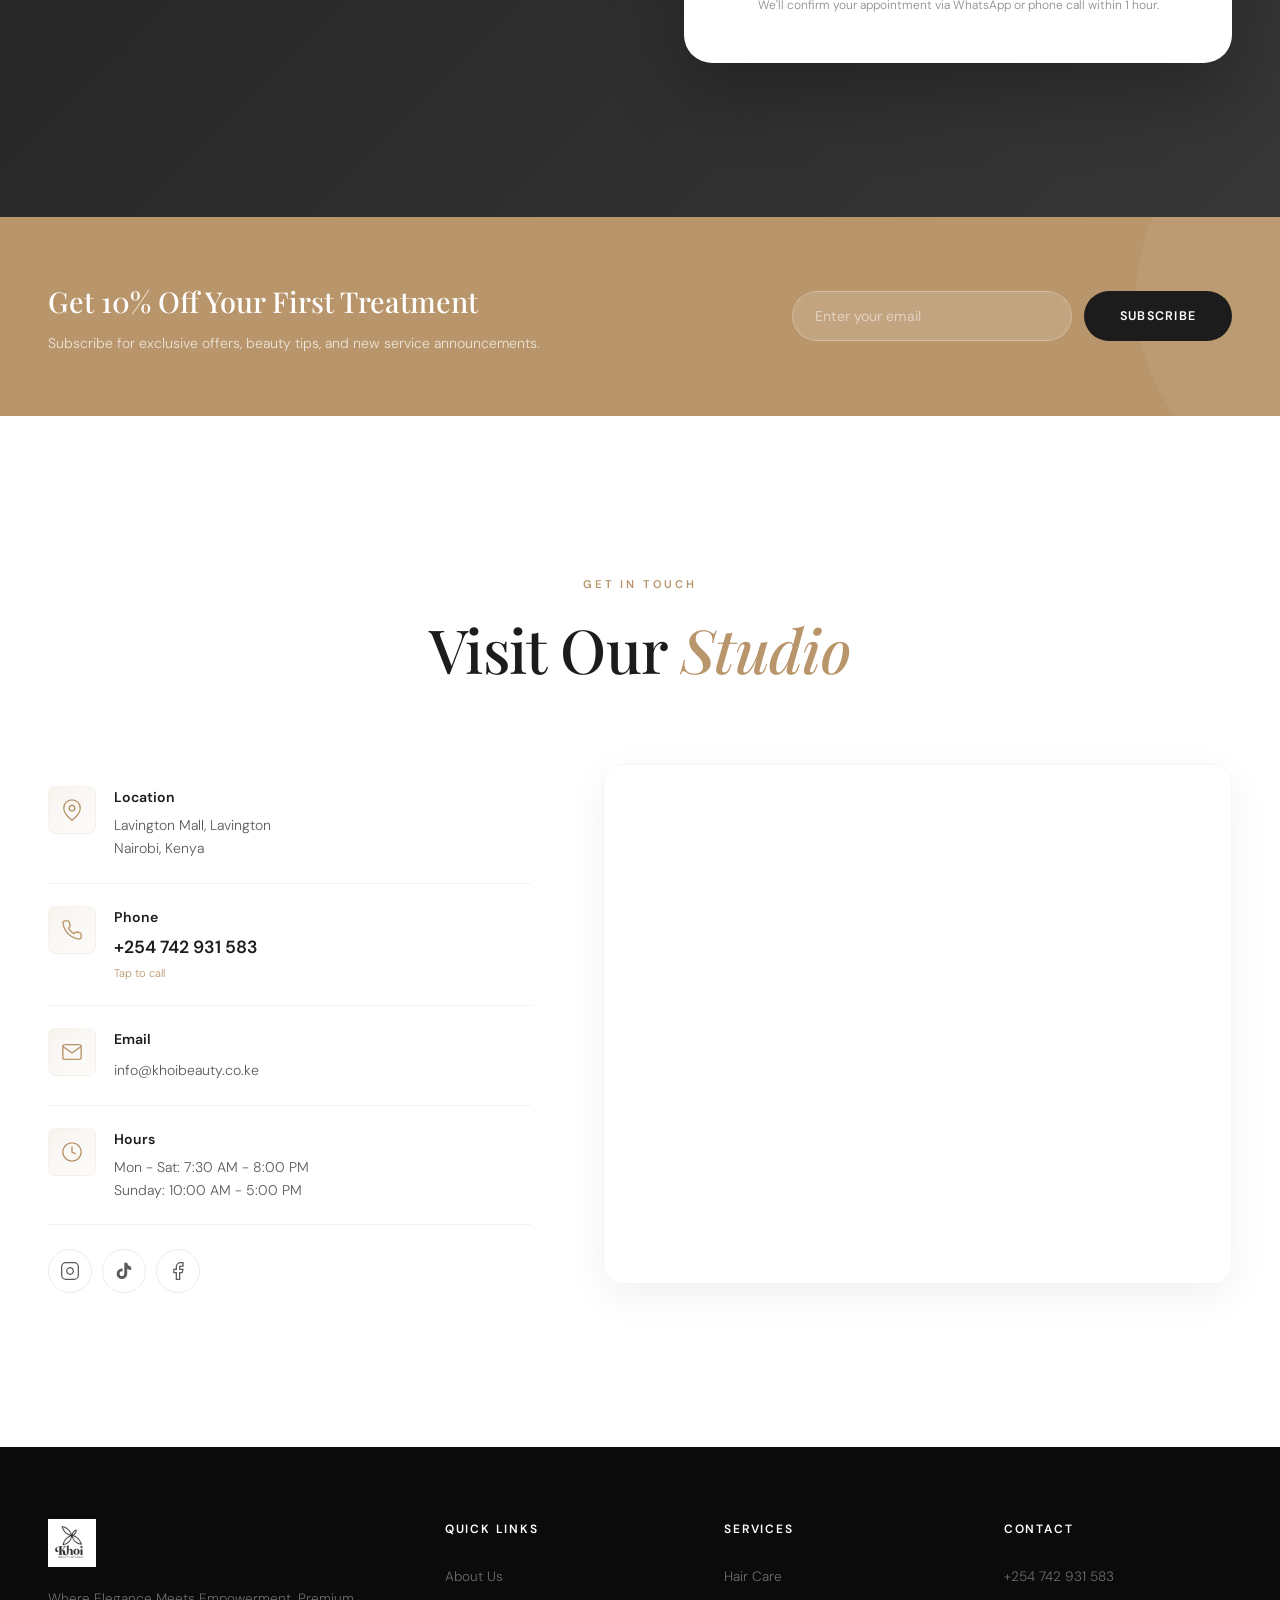
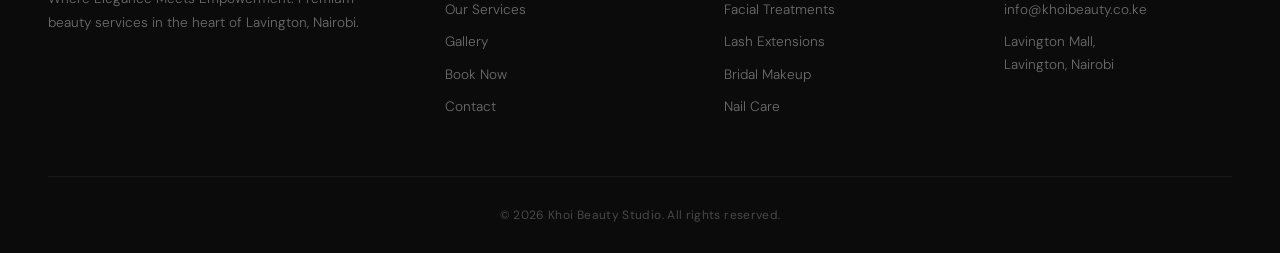
==== commit d7a4970c: "Update logo and navbar styling - New cropped logo (no excessive whitespace) - Solid white navbar bac" ====
--- a/index.html
+++ b/index.html
@@ -72,7 +72,7 @@
     <header id="navbar" class="navbar">
         <div class="nav-container">
             <a href="#hero" class="nav-logo">
-                <img src="images/logo-transparent.png" alt="Khoi Beauty Studio" class="logo-img">
+                <img src="images/logo-new.jpg" alt="Khoi Beauty Studio" class="logo-img">
             </a>
             <nav class="nav-menu" id="navMenu">
                 <a href="about.html" class="nav-link">About</a>
--- a/css/styles.css
+++ b/css/styles.css
@@ -331,6 +331,8 @@
     z-index: 1000;
     height: var(--nav-height);
     transition: all 0.5s var(--ease-out-expo);
+    background: #ffffff;
+    box-shadow: 0 1px 0 rgba(0,0,0,0.06);
 }
 
 .navbar.scrolled {
@@ -362,7 +364,7 @@
 }
 
 .logo-img {
-    height: 120px;
+    height: 90px;
     width: auto;
     transition: opacity 0.3s ease;
 }
@@ -382,7 +384,7 @@
     font-weight: 500;
     letter-spacing: 0.12em;
     text-transform: uppercase;
-    color: rgba(255,255,255,0.65);
+    color: rgba(0,0,0,0.7);
     position: relative;
     padding: 4px 0;
     transition: color 0.3s ease;
@@ -423,7 +425,7 @@
 }
 
 .nav-phone {
-    color: rgba(255,255,255,0.6);
+    color: rgba(0,0,0,0.6);
     padding: 8px;
     transition: color 0.3s ease;
 }
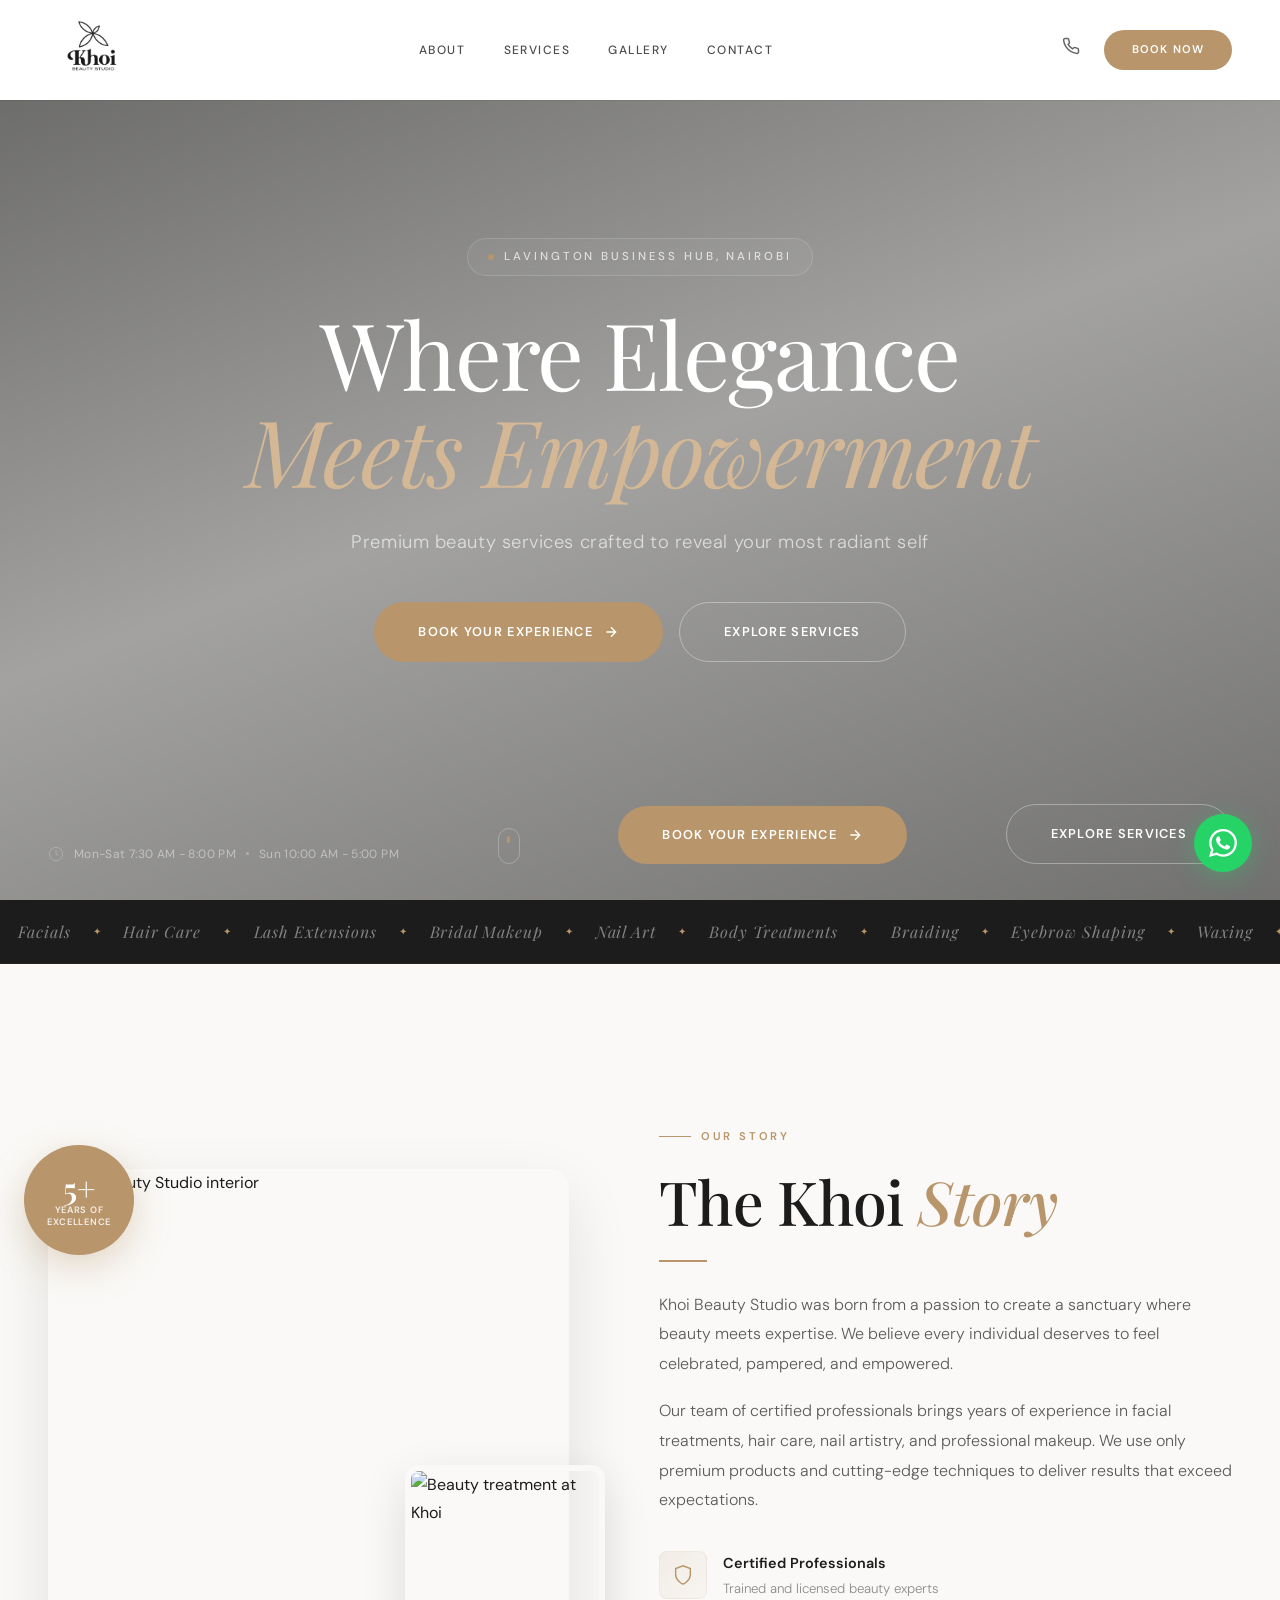
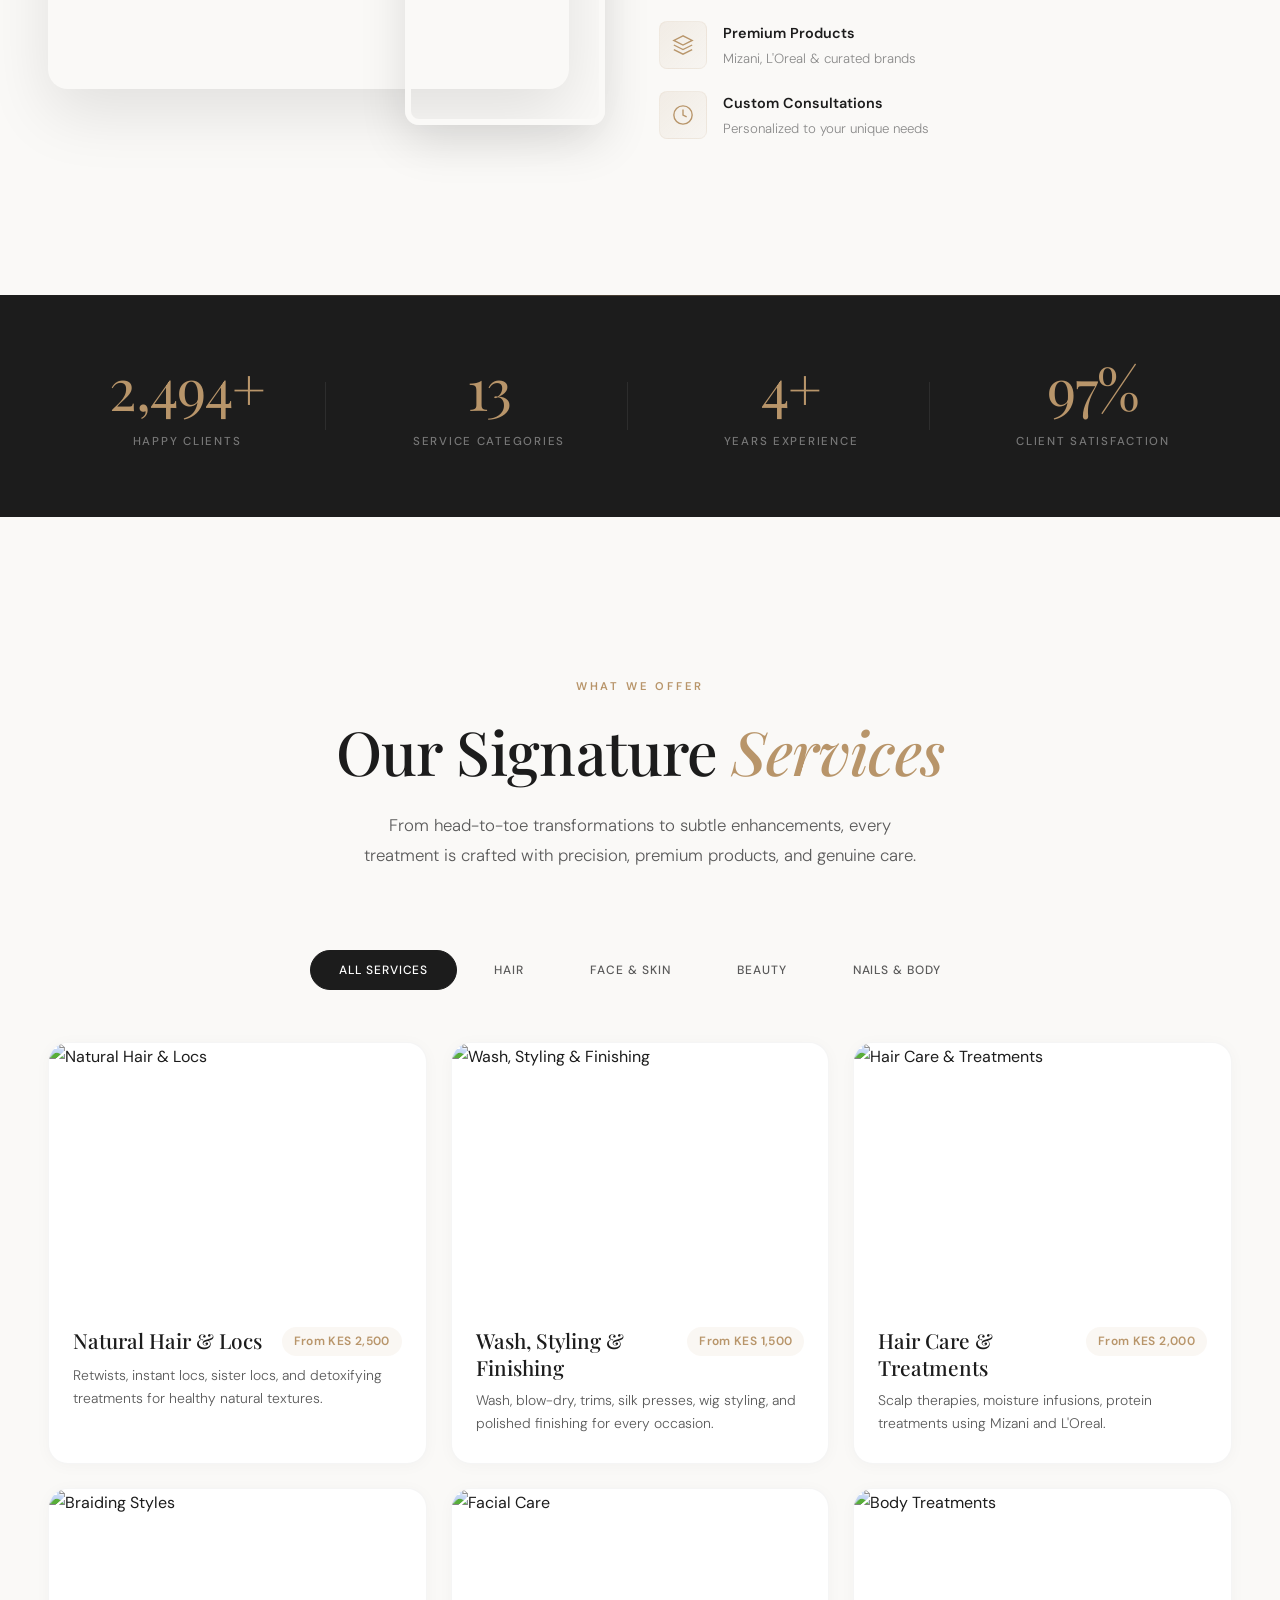
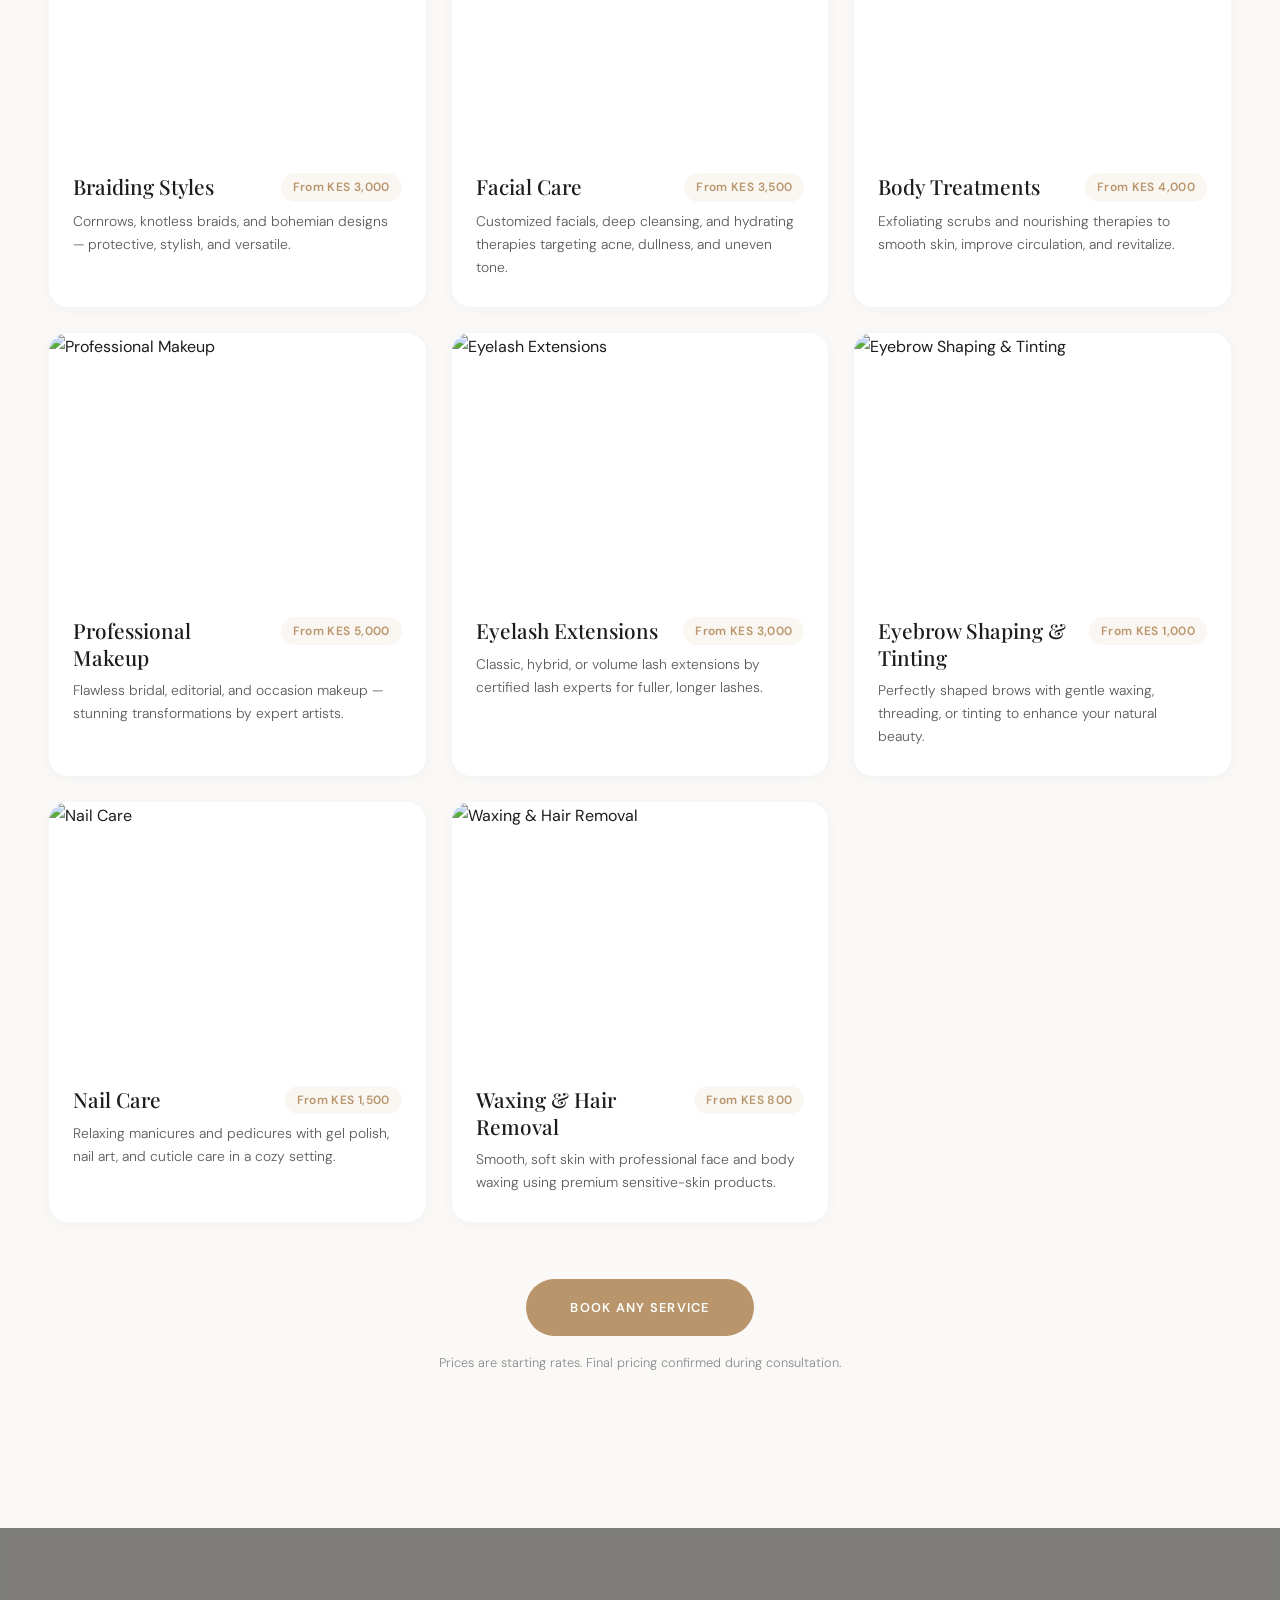
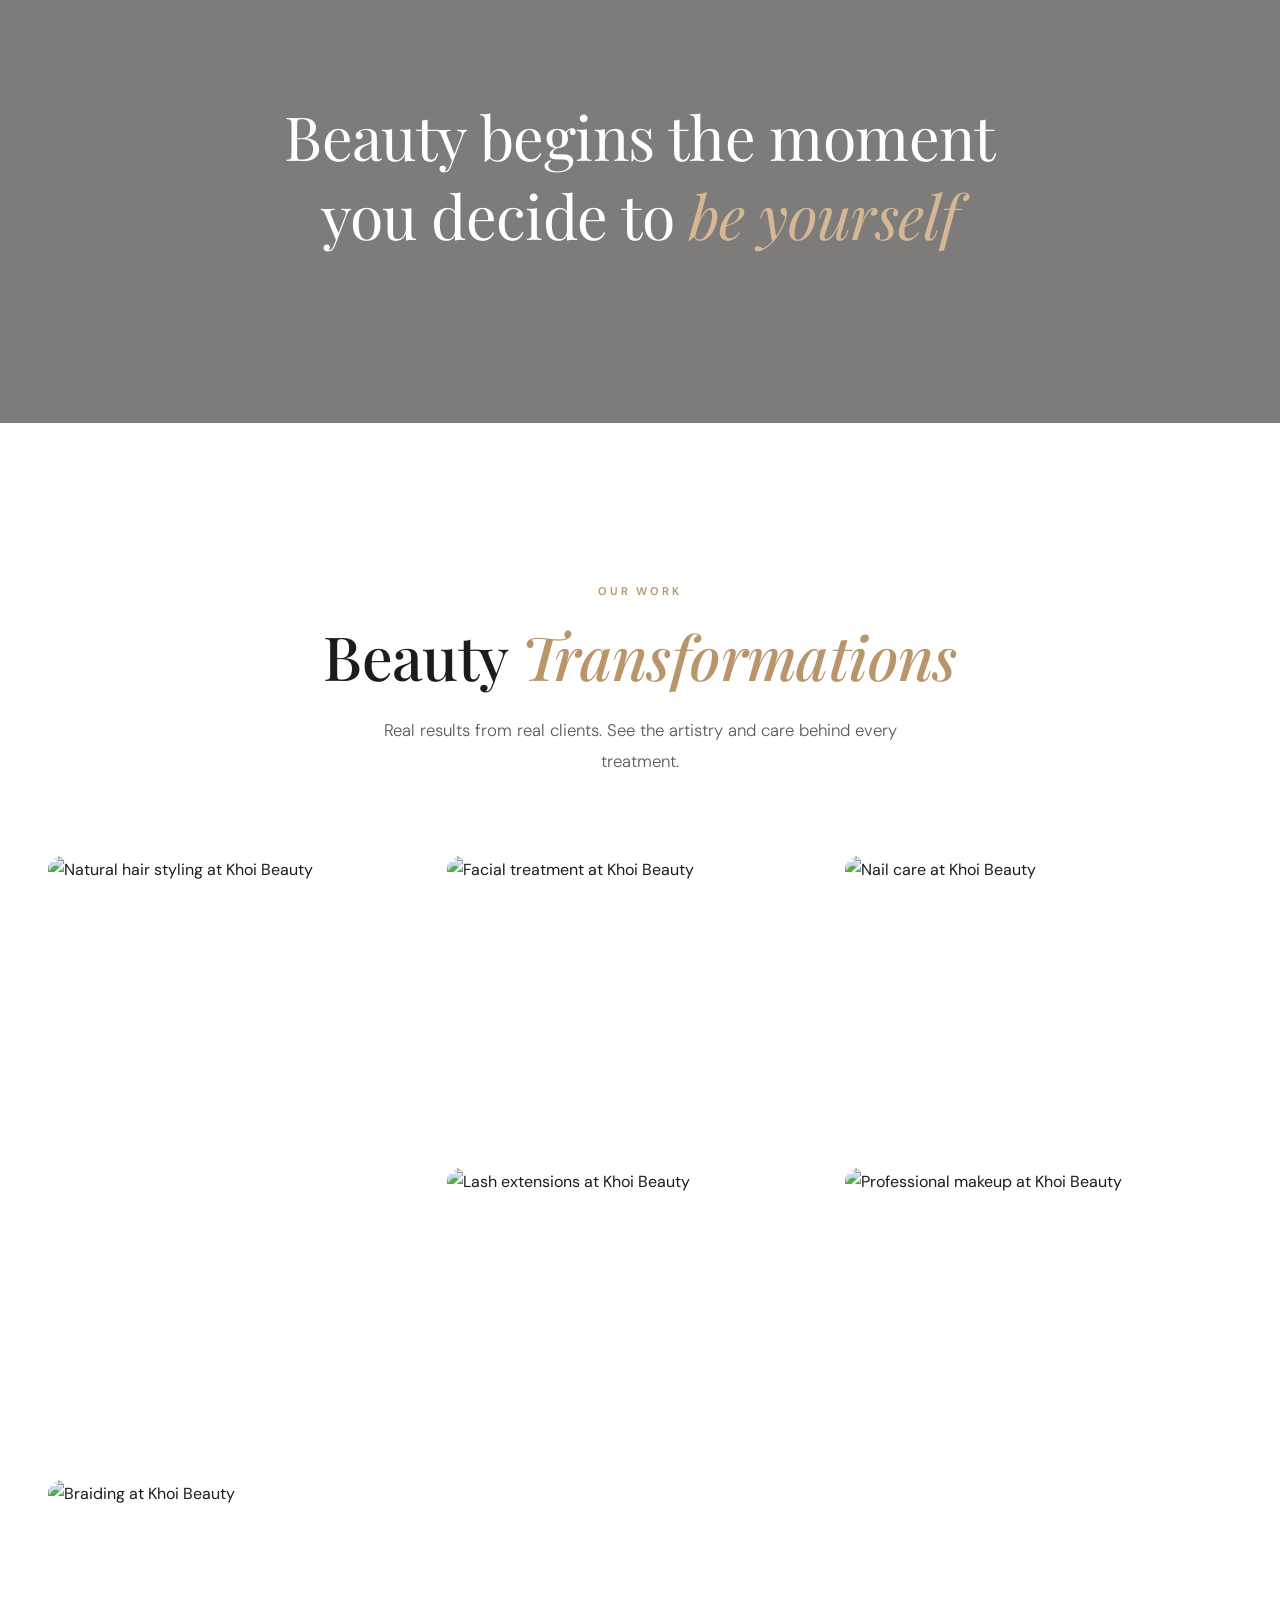
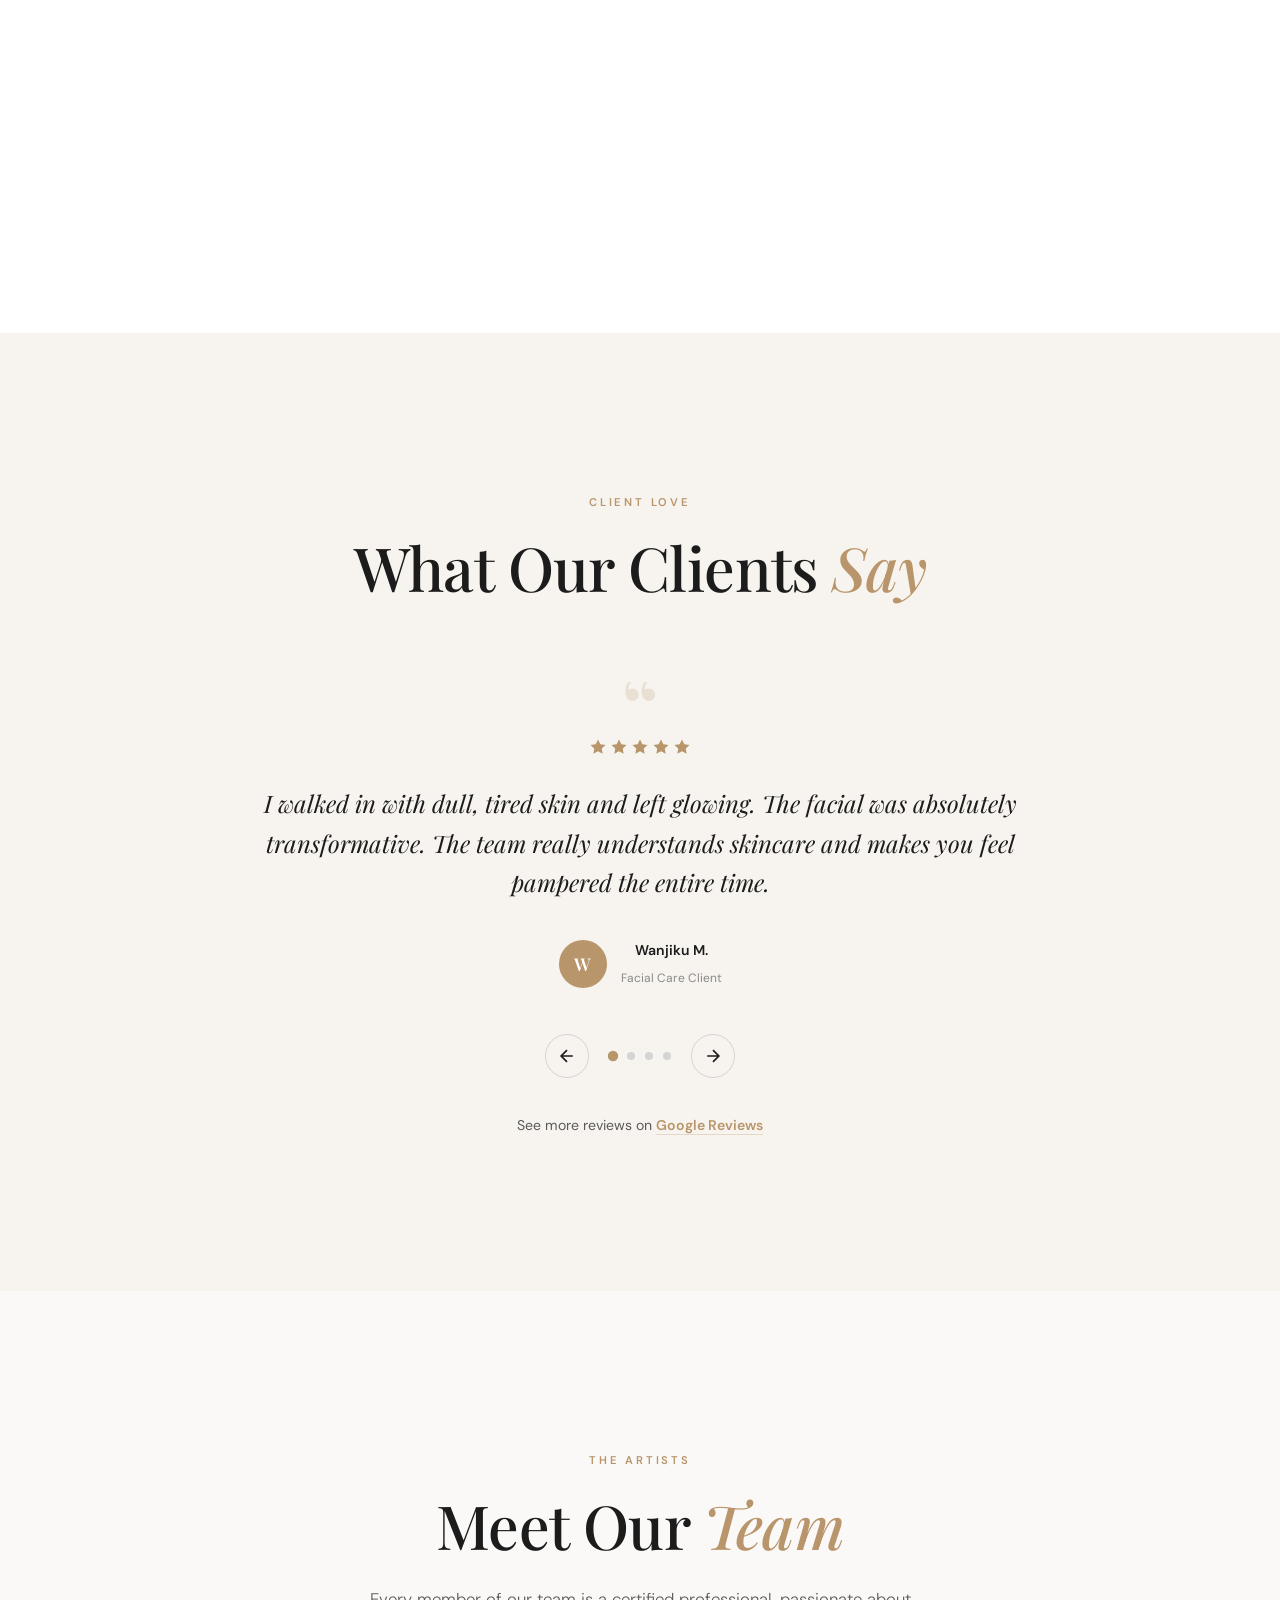
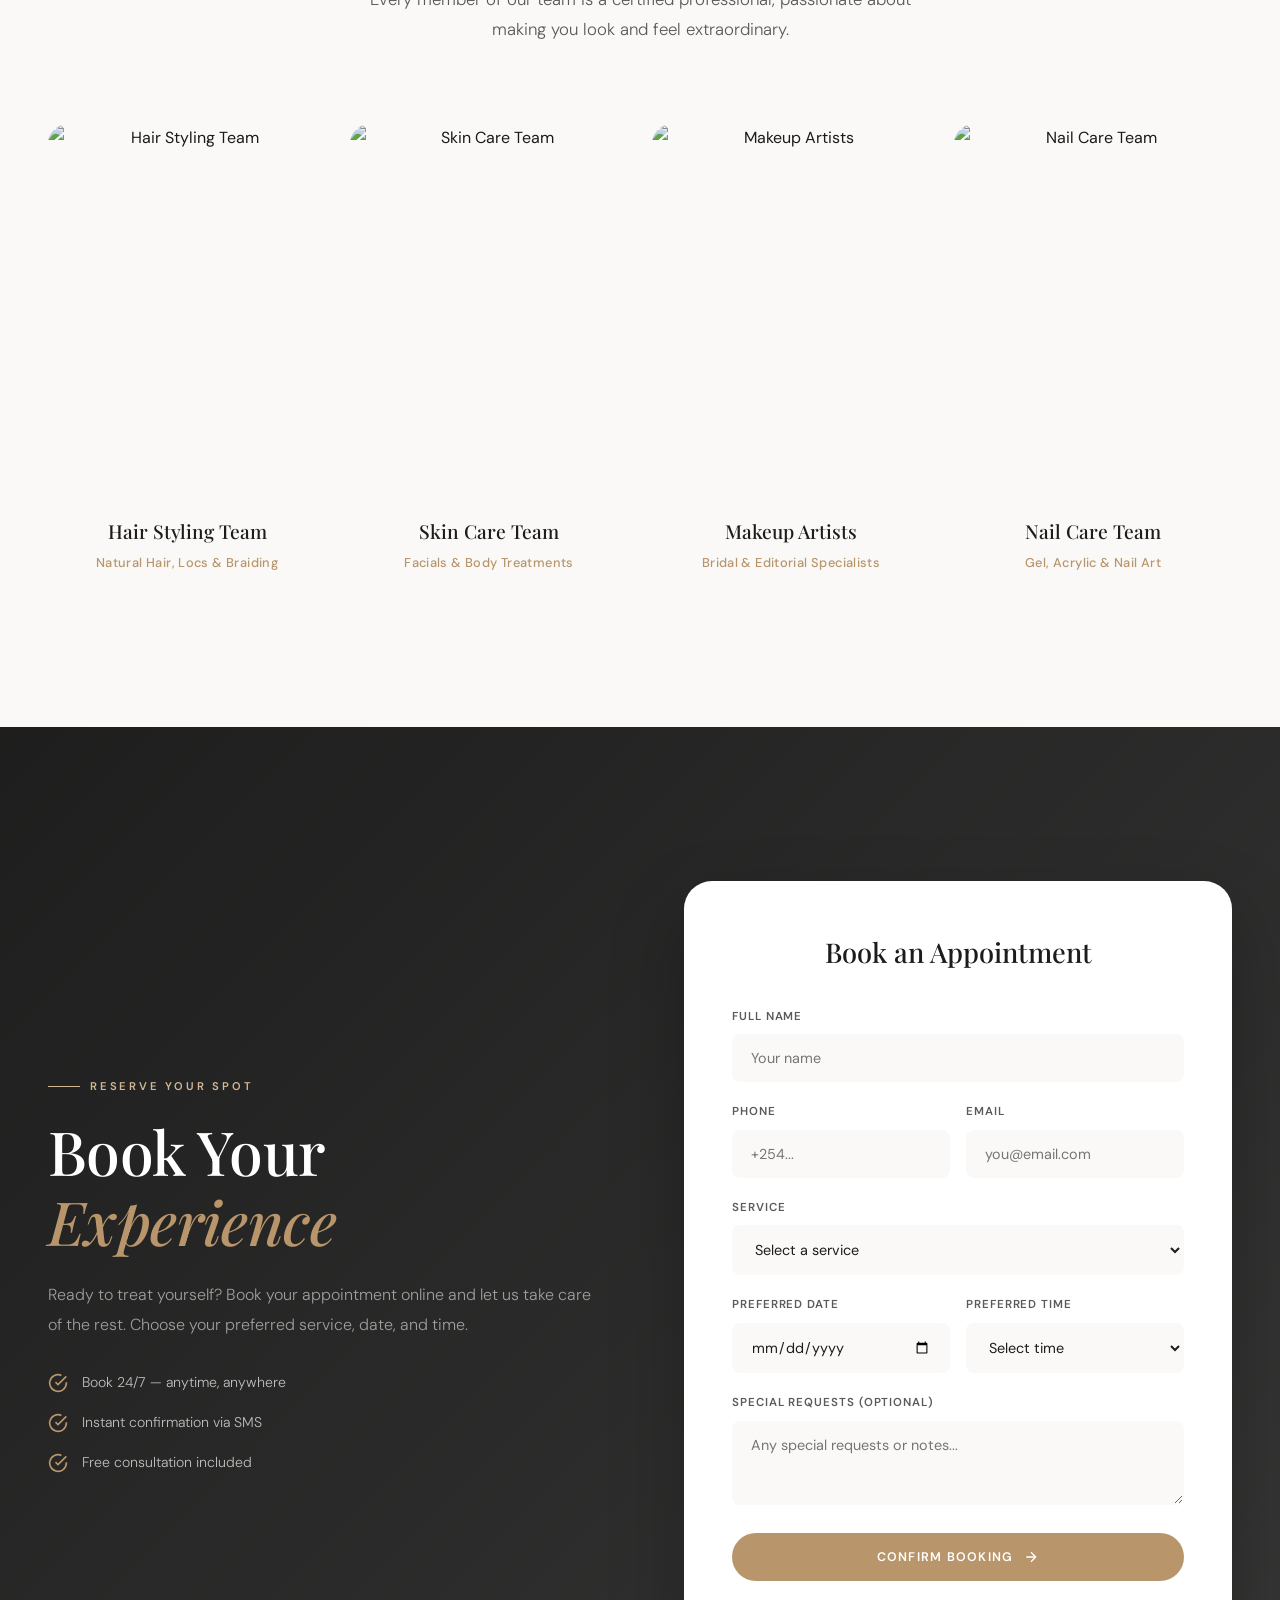
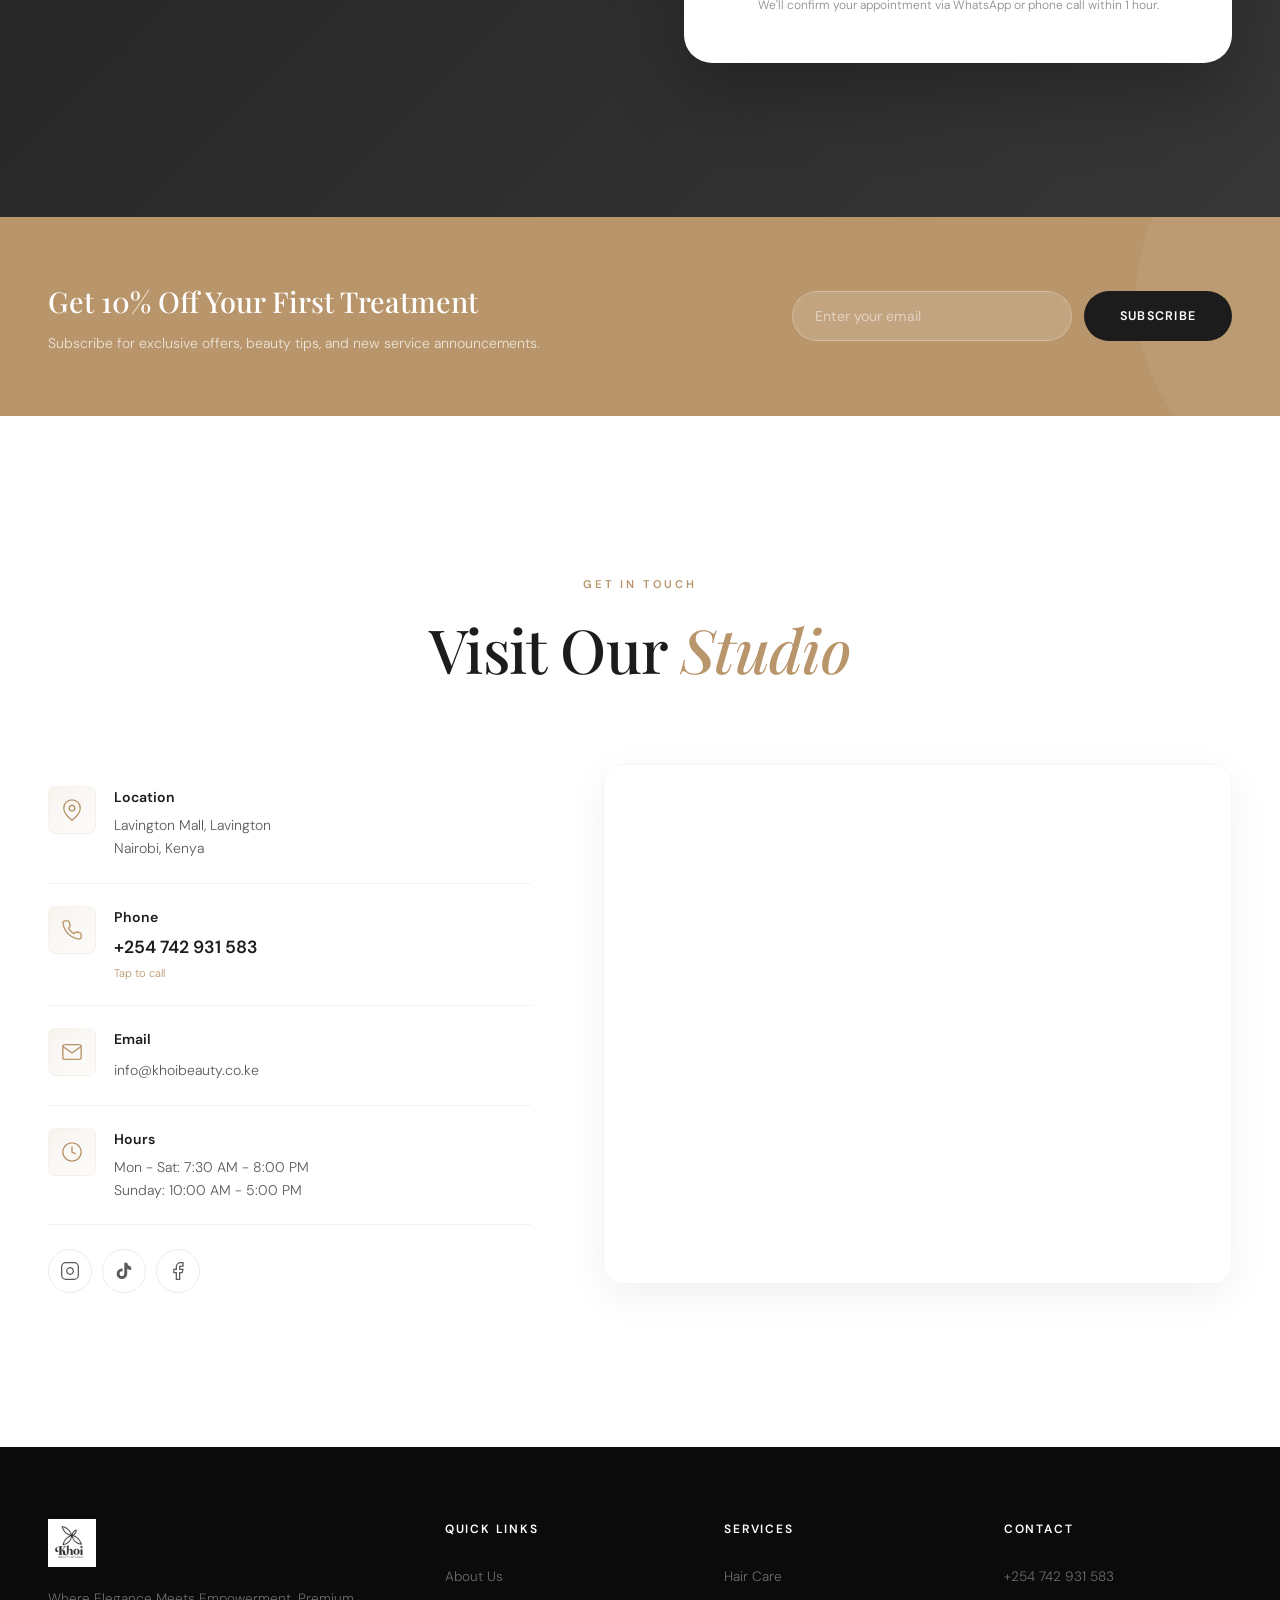
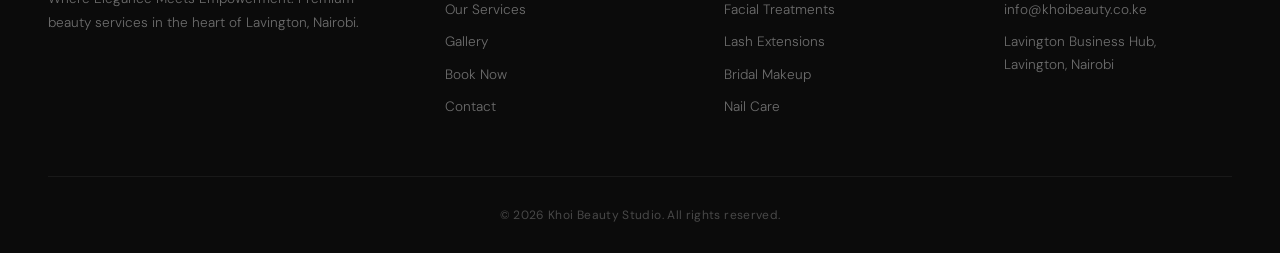
==== commit d45cd287: "Update all pages with consistent white navbar and new logo - White navbar on all pages (About, Servi" ====
--- a/index.html
+++ b/index.html
@@ -103,7 +103,7 @@
         <div class="hero-content">
             <div class="hero-badge animate-up">
                 <span class="badge-dot"></span>
-                <span>Lavington Mall, Nairobi</span>
+                <span>Lavington Business Hub, Nairobi</span>
             </div>
             <h1 class="hero-title animate-up delay-1">Where Elegance<br><em>Meets Empowerment</em></h1>
             <p class="hero-subtitle animate-up delay-2">Premium beauty services crafted to reveal your most radiant self</p>
@@ -887,7 +887,7 @@
                         <h4>Contact</h4>
                         <a href="tel:+254742931583">+254 742 931 583</a>
                         <a href="mailto:info@khoibeauty.co.ke">info@khoibeauty.co.ke</a>
-                        <p>Lavington Mall,<br>Lavington, Nairobi</p>
+                        <p>Lavington Business Hub,<br>Lavington, Nairobi</p>
                     </div>
                 </div>
             </div>
--- a/css/styles.css
+++ b/css/styles.css
@@ -20,7 +20,7 @@
     --font-heading: 'Playfair Display', 'Georgia', serif;
     --font-body: 'DM Sans', 'Helvetica Neue', sans-serif;
 
-    --nav-height: 80px;
+    --nav-height: 100px;
     --section-padding: clamp(100px, 12vw, 160px);
     --container-width: 1320px;
 
@@ -343,10 +343,16 @@
 }
 
 .navbar.solid {
-    background: rgba(11, 11, 11, 0.95);
-    backdrop-filter: blur(24px) saturate(180%);
-    -webkit-backdrop-filter: blur(24px) saturate(180%);
-    box-shadow: 0 1px 0 rgba(255,255,255,0.04);
+    background: #ffffff;
+    box-shadow: 0 1px 0 rgba(0,0,0,0.06);
+}
+
+.navbar.solid .nav-link {
+    color: rgba(0,0,0,0.7);
+}
+
+.navbar.solid .nav-phone {
+    color: rgba(0,0,0,0.6);
 }
 
 .nav-container {
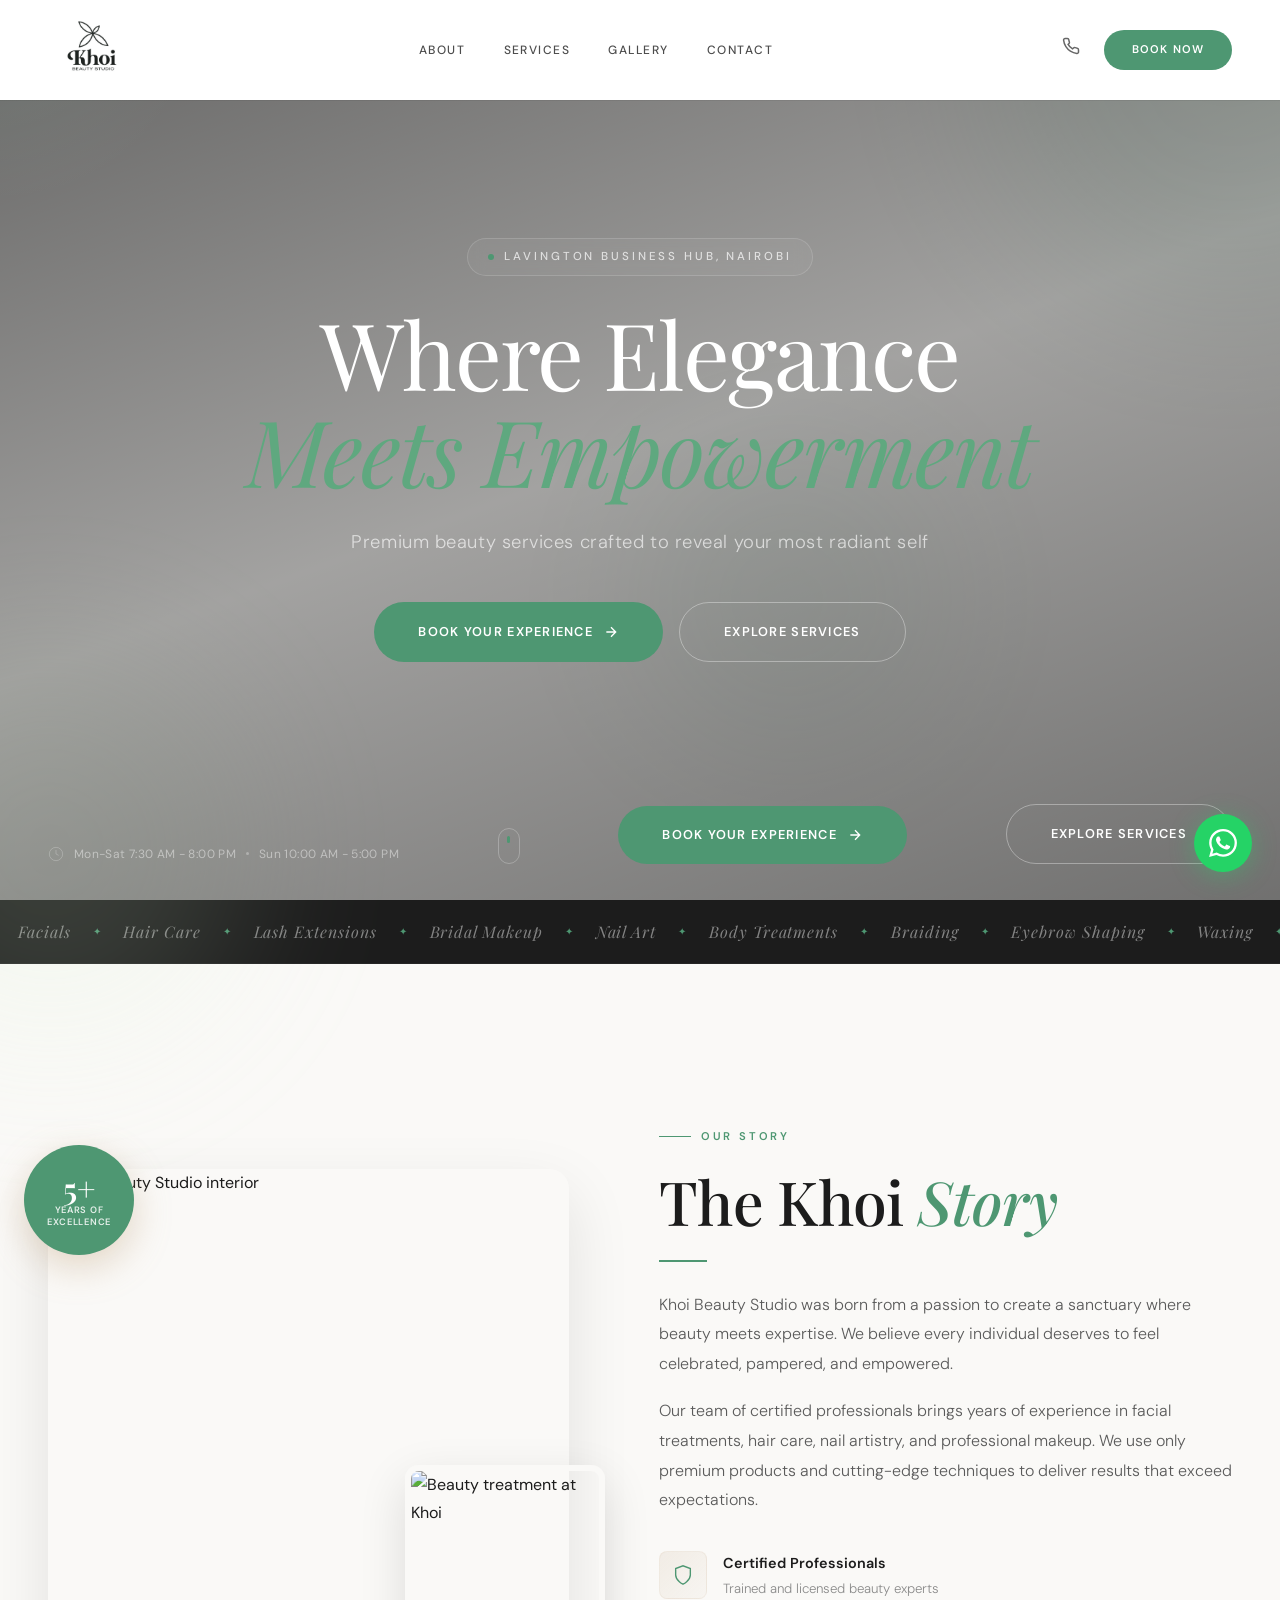
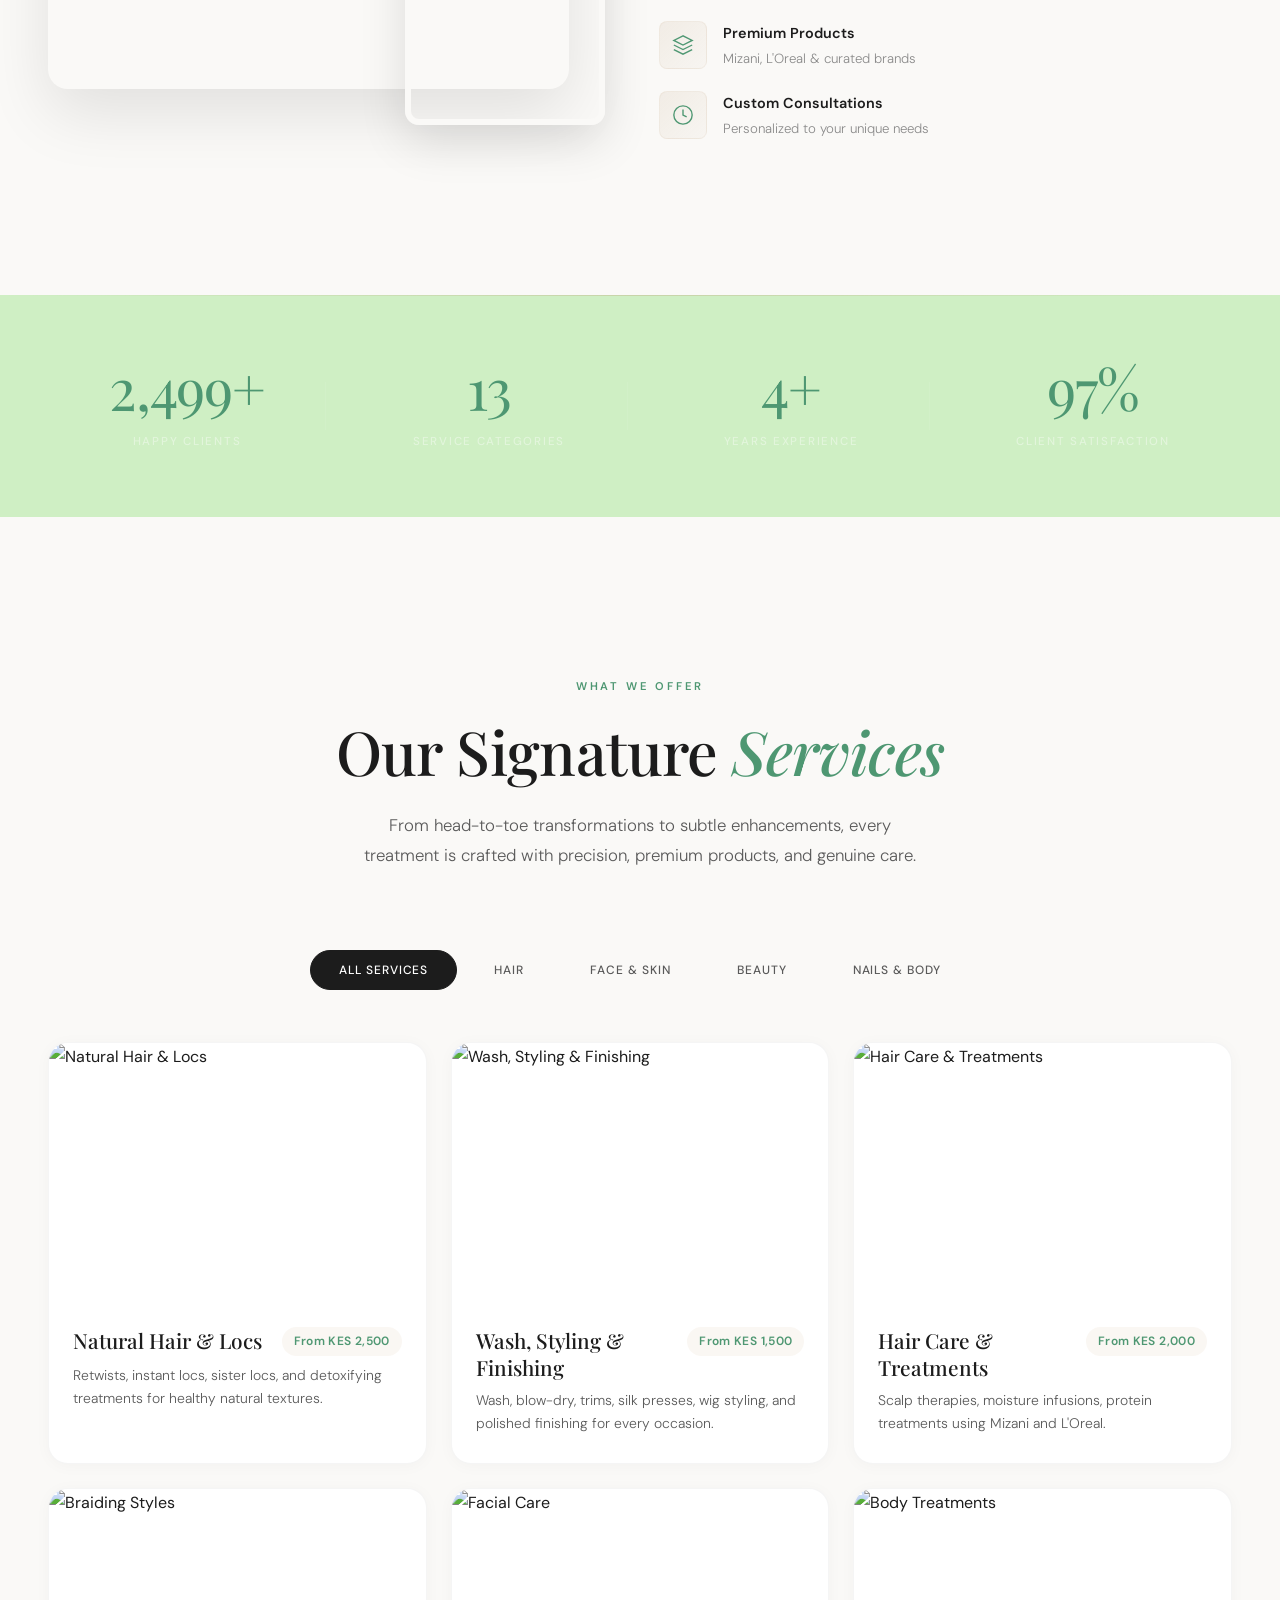
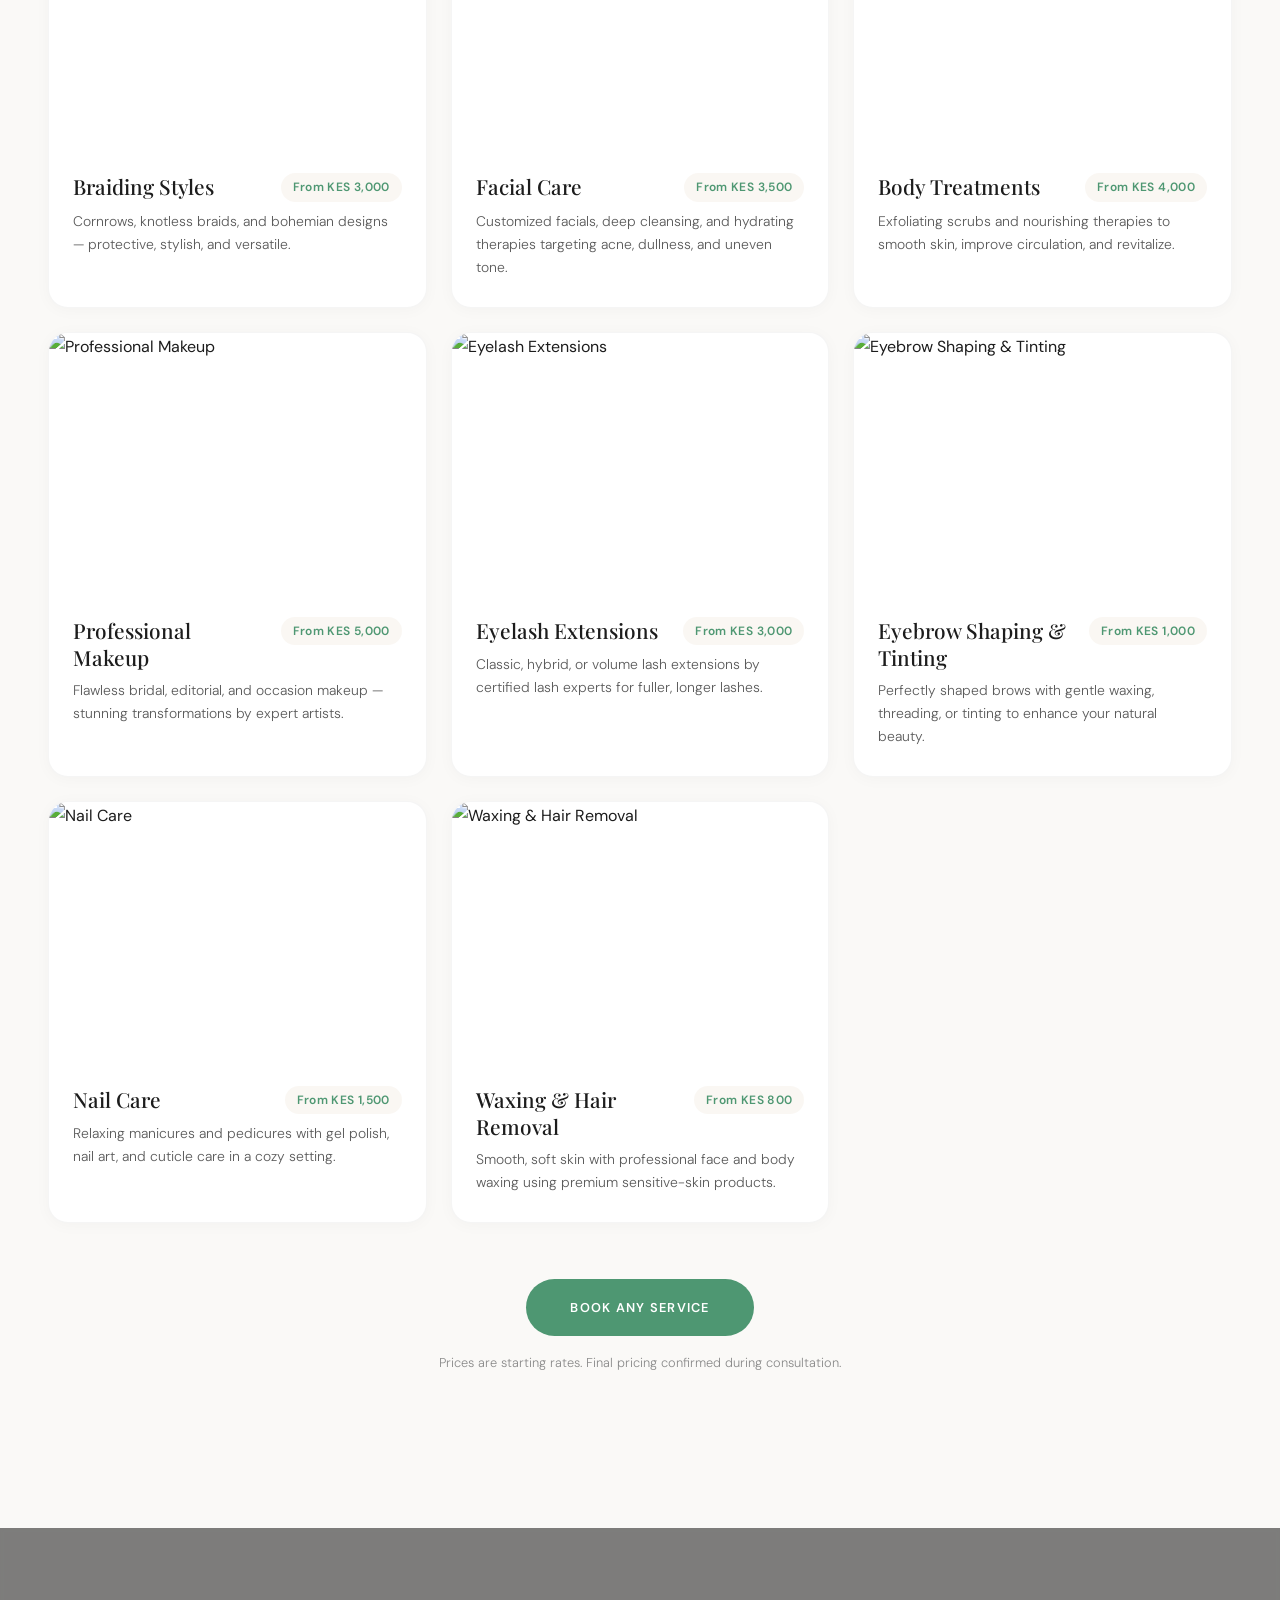
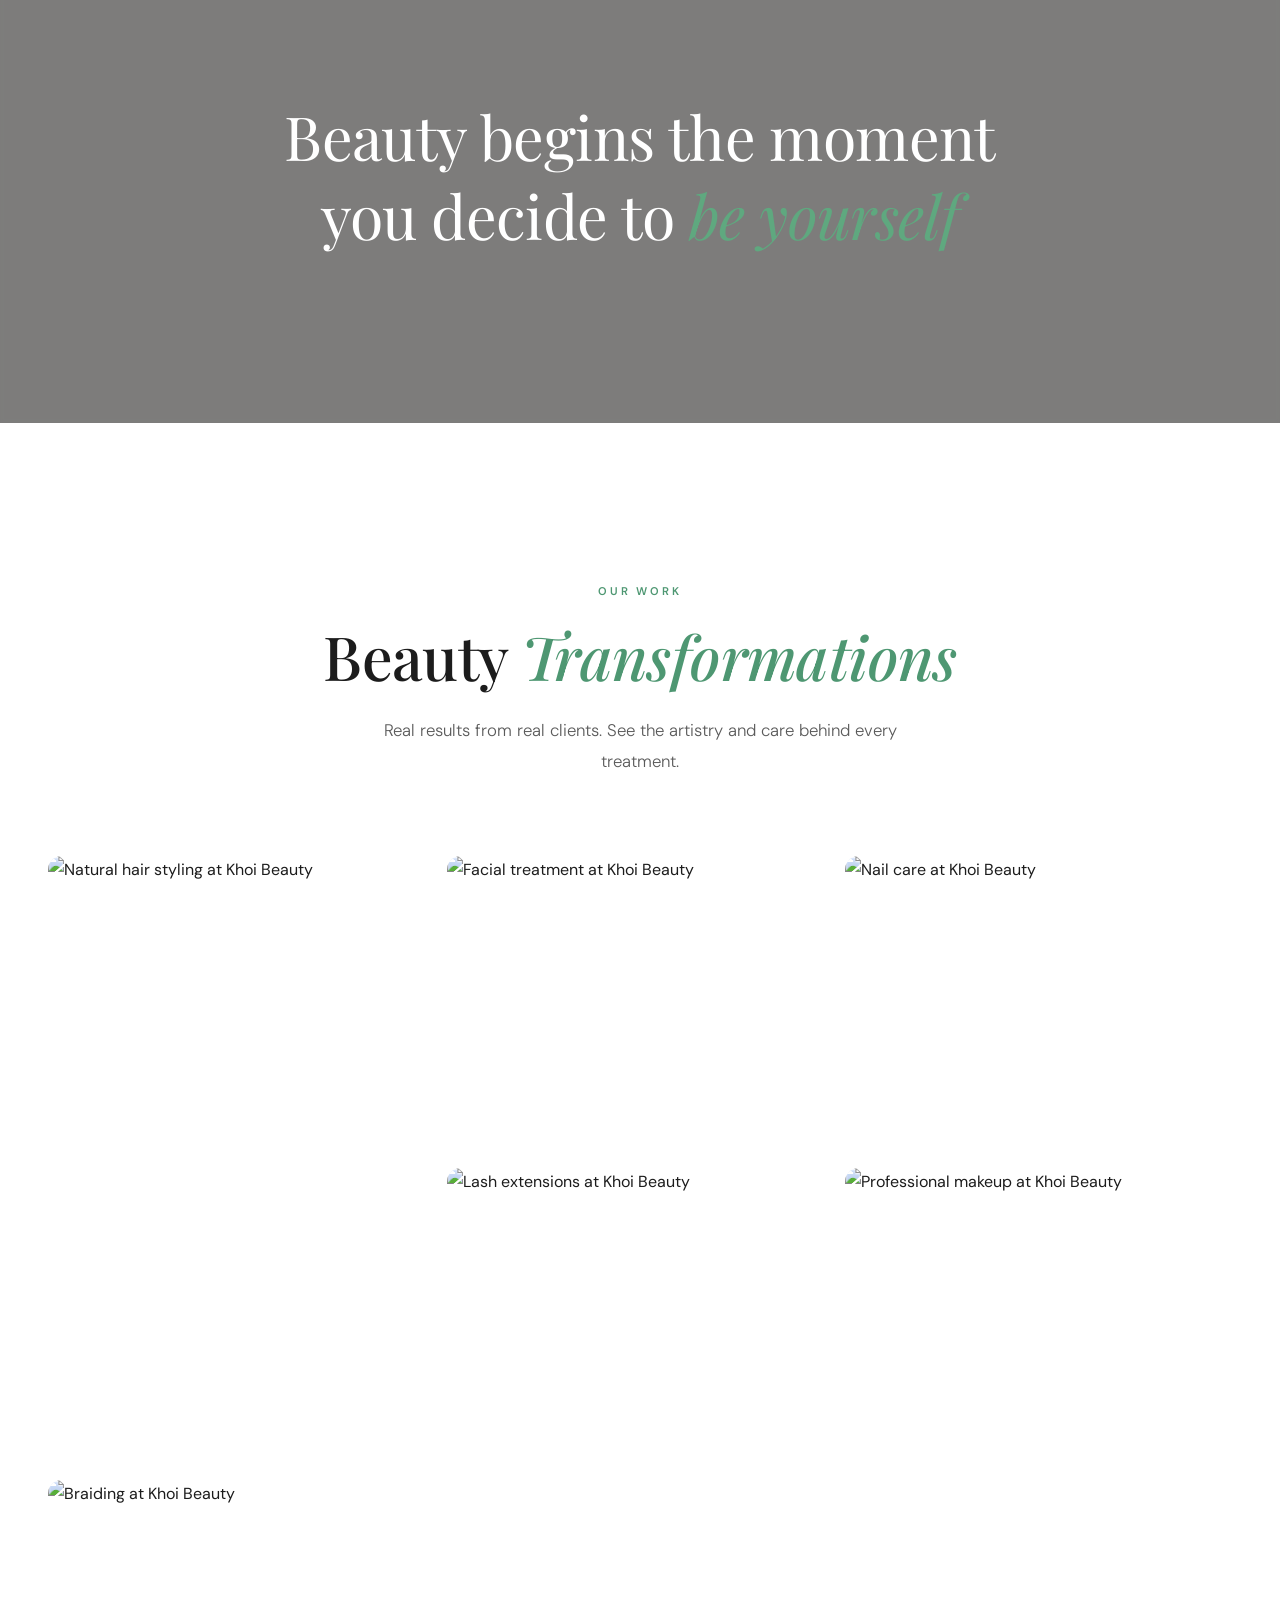
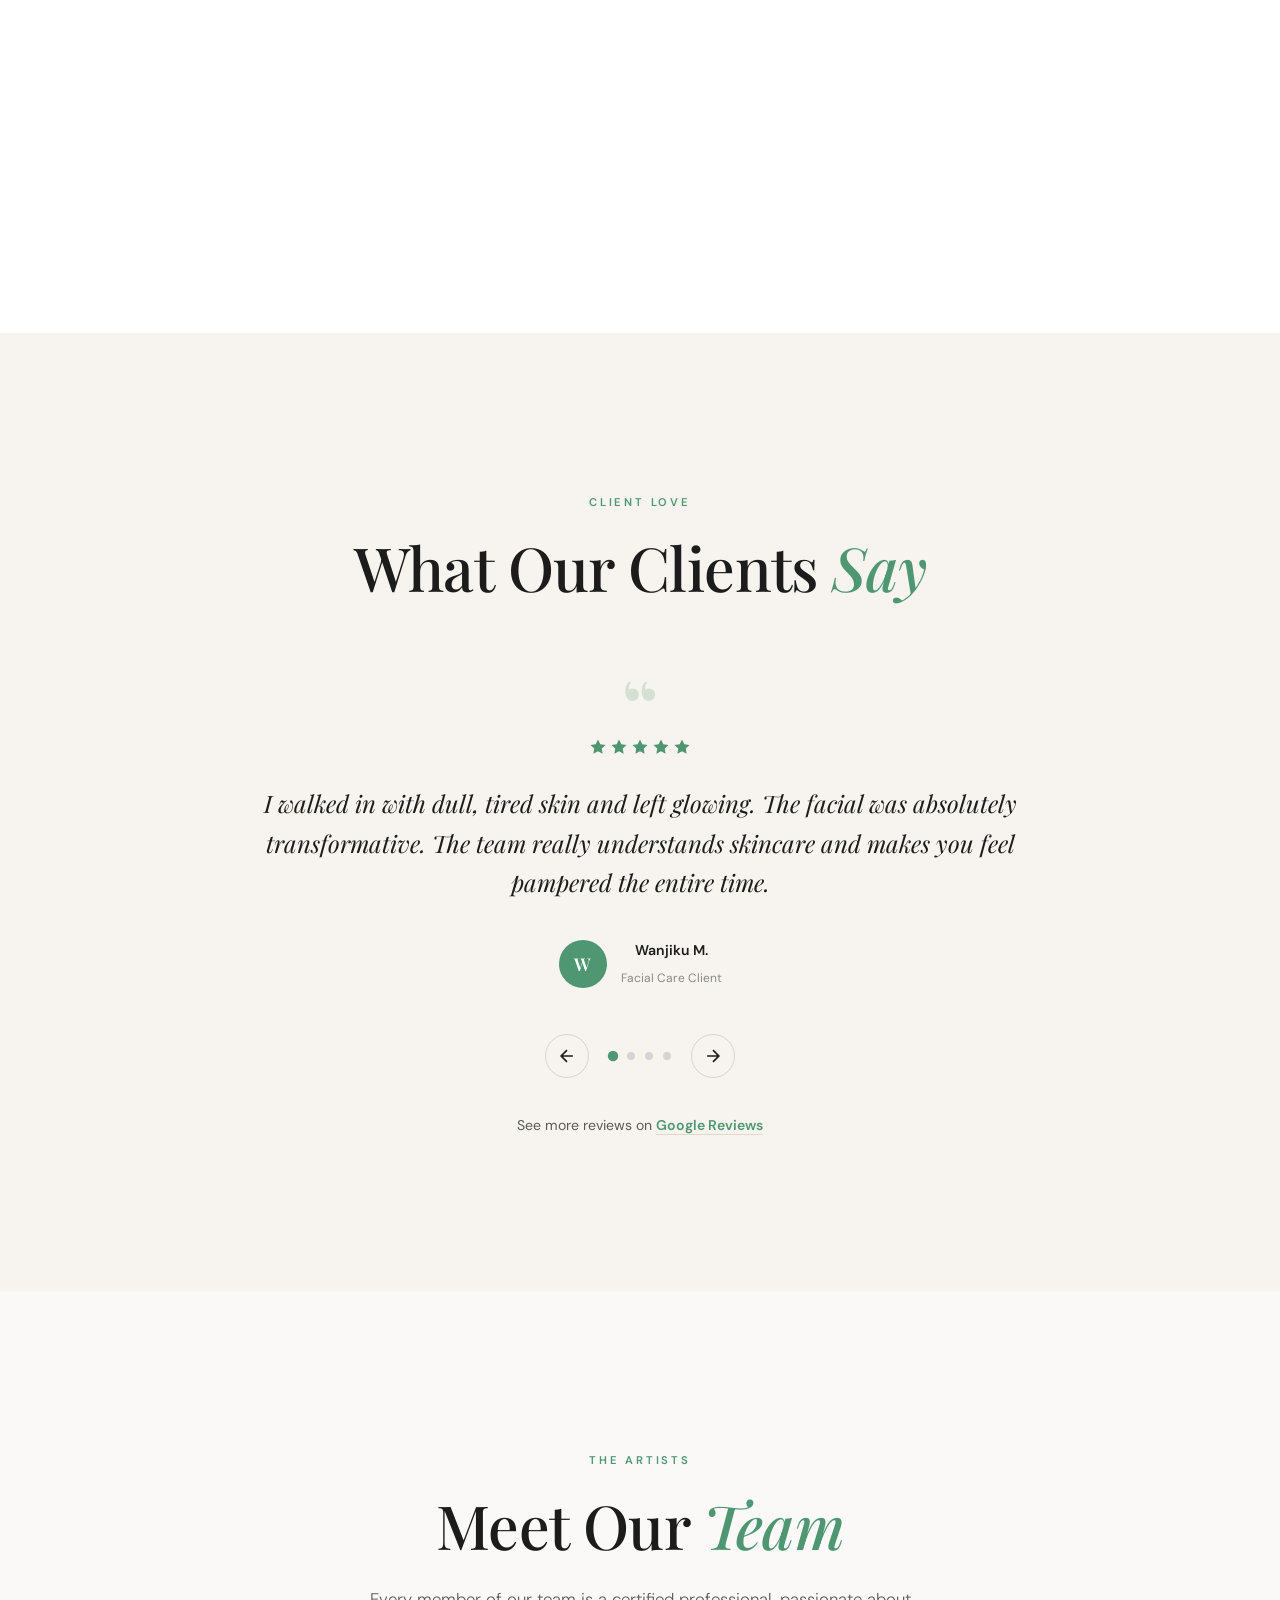
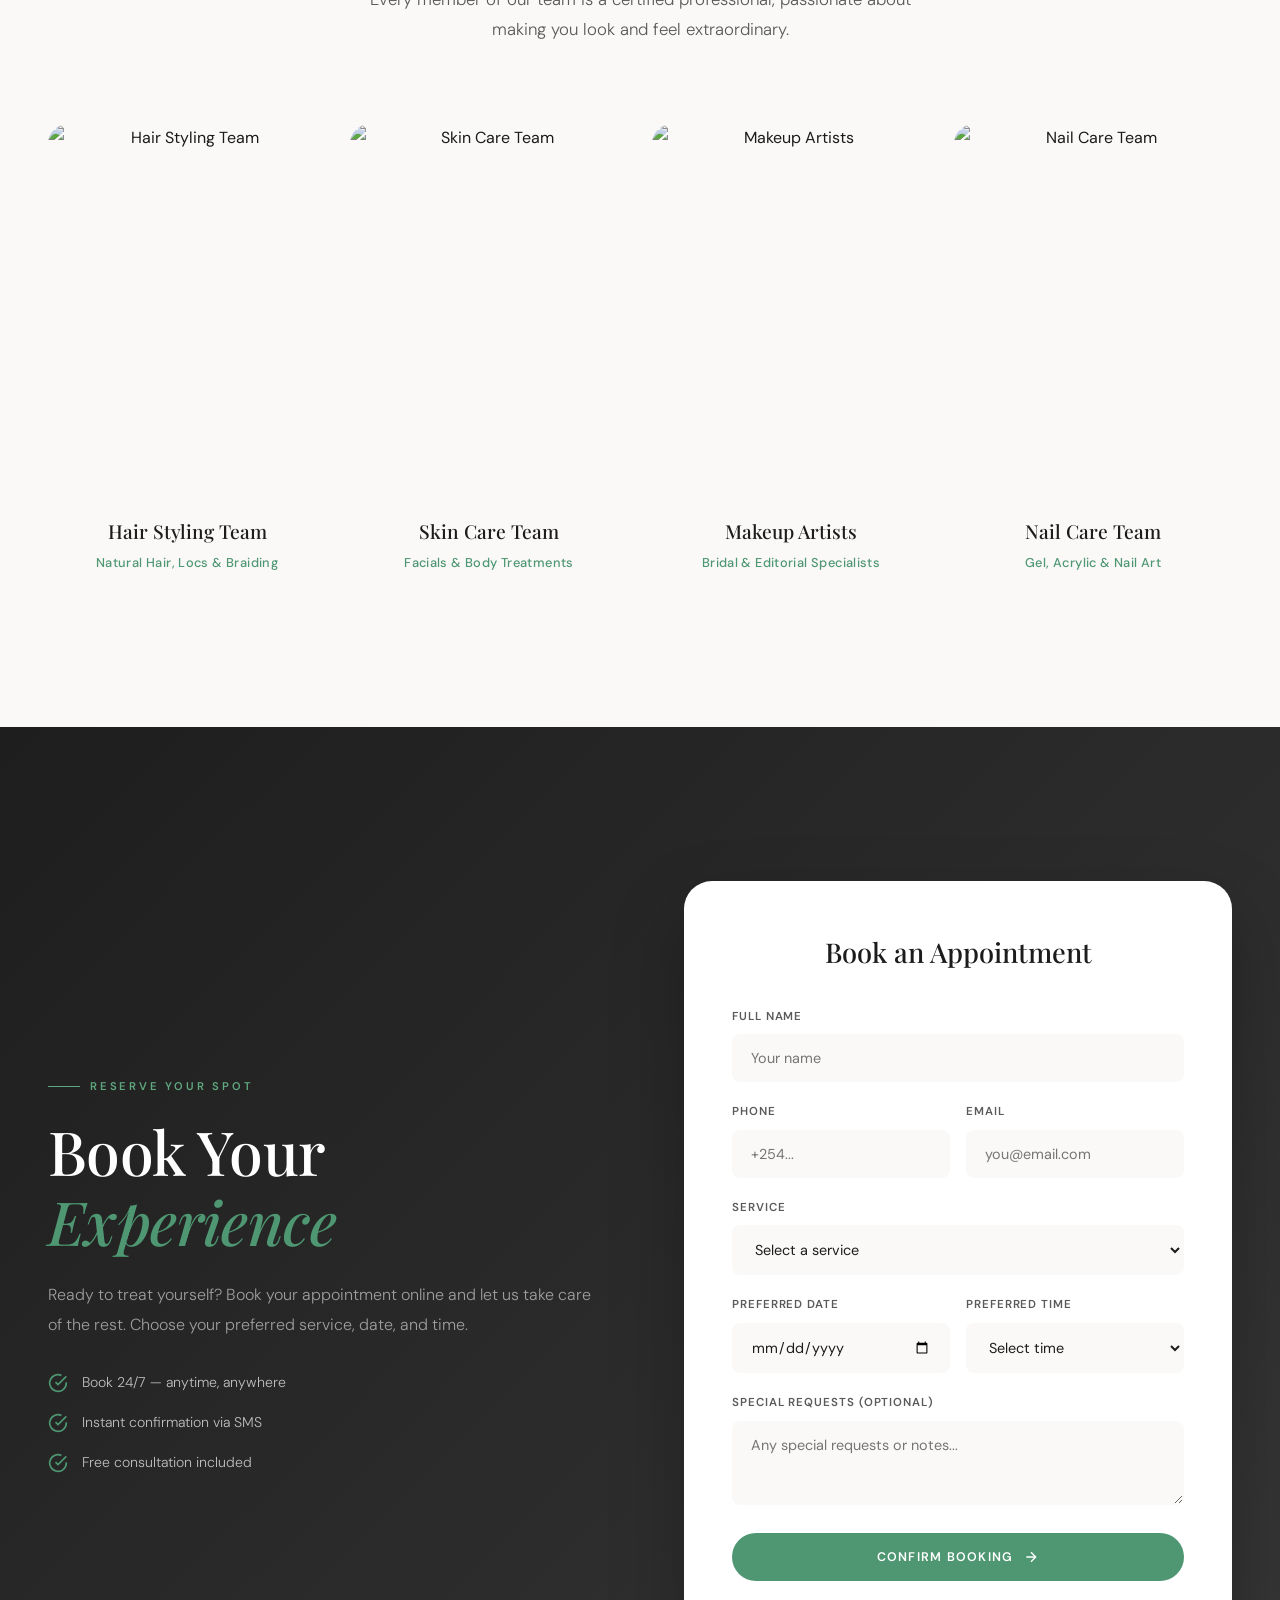
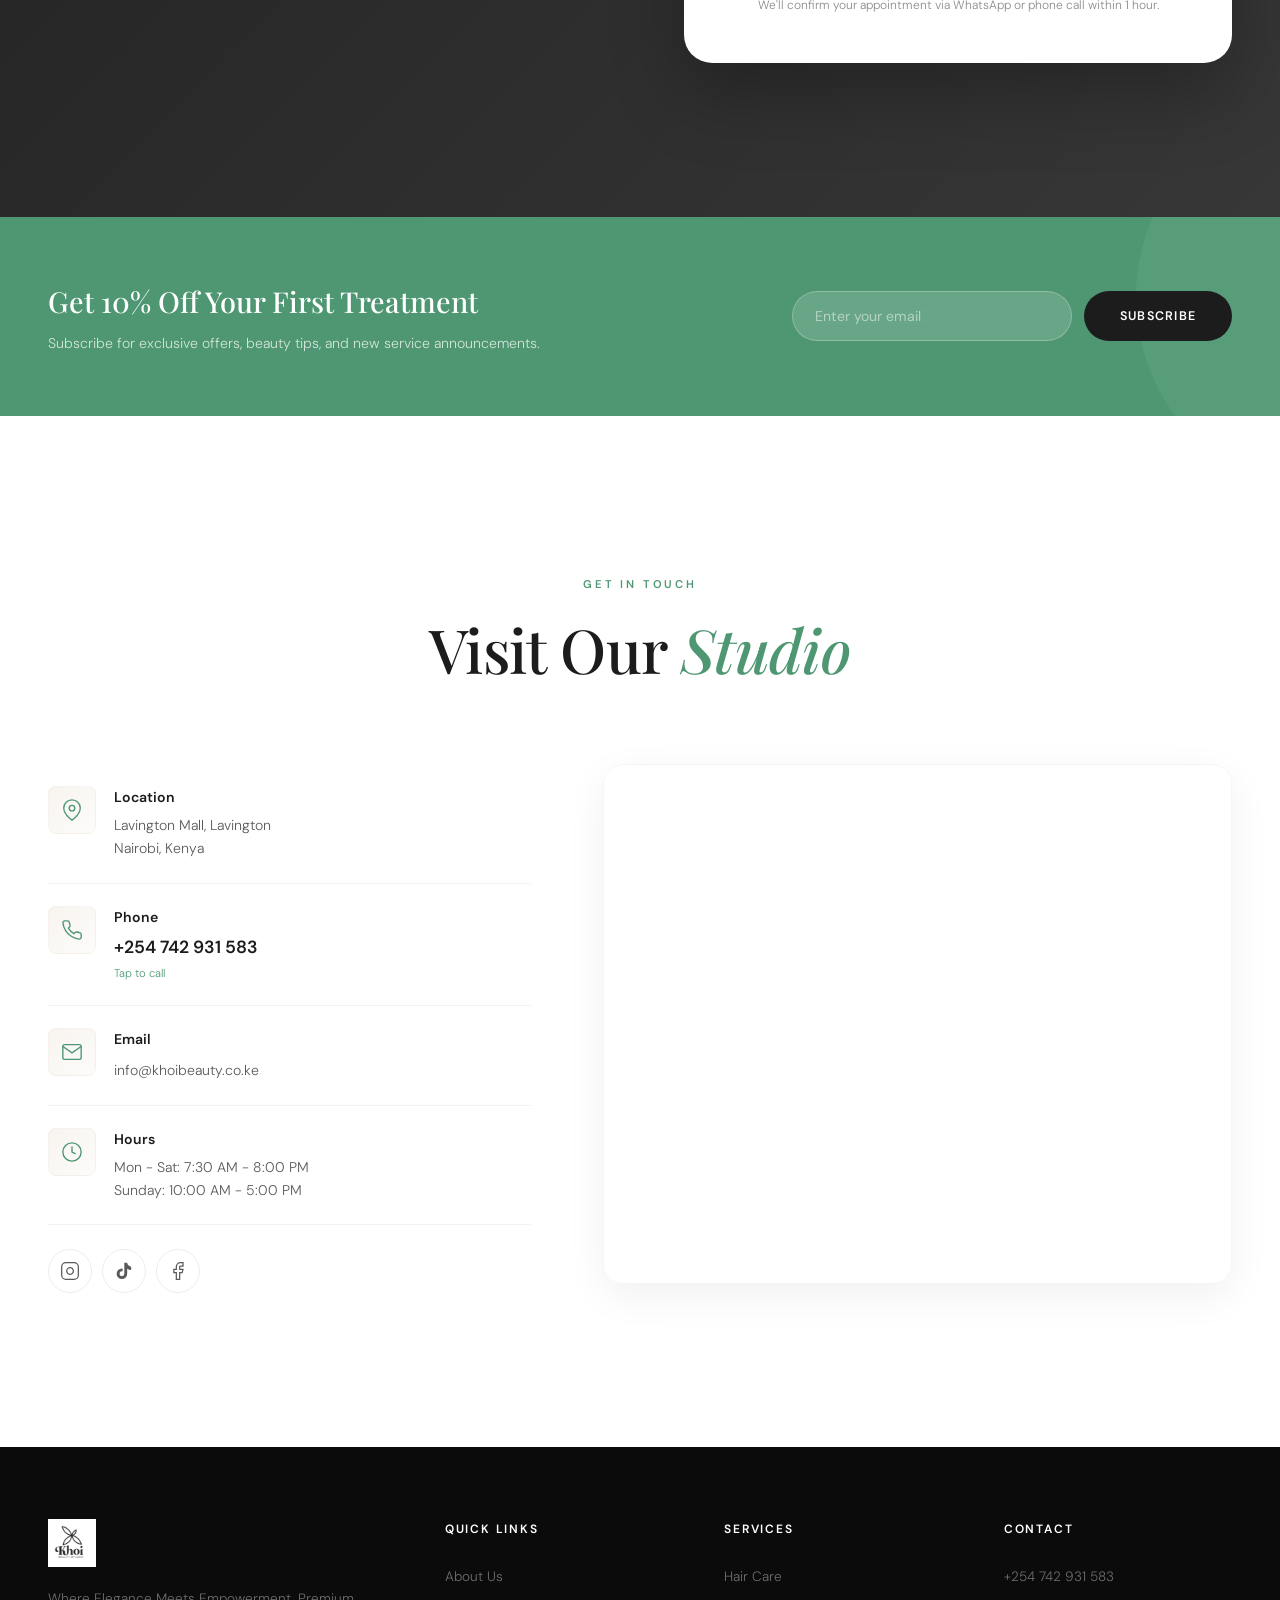
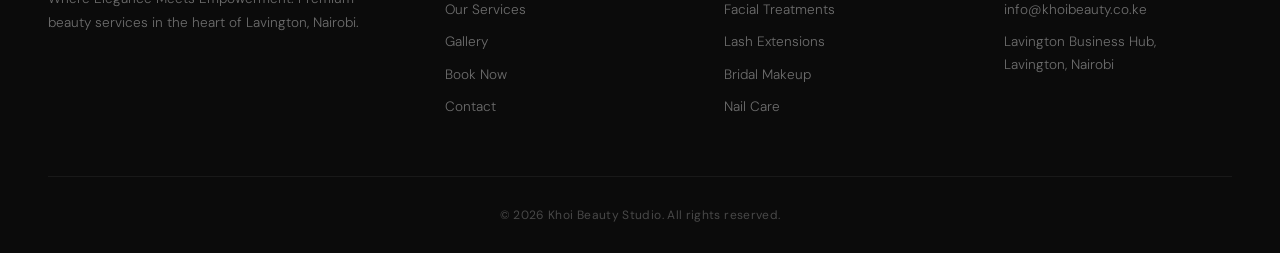
==== commit 13a4db92: "Add premium WOW upgrades - 0,000 look ✨ Visual Enhancements: - Cursor glow effect (green radial grad" ====
--- a/index.html
+++ b/index.html
@@ -92,6 +92,17 @@
         </div>
     </header>
 
+    <!-- Cursor Glow -->
+    <div class="cursor-glow" id="cursorGlow"></div>
+
+    <!-- Morphing Blobs -->
+    <div class="morphing-blob blob-1"></div>
+    <div class="morphing-blob blob-2"></div>
+    <div class="morphing-blob blob-3"></div>
+
+    <!-- Floating Particles -->
+    <div class="particles" id="particles"></div>
+
     <!-- ======================== HERO SECTION ======================== -->
     <section id="hero" class="hero">
         <div class="hero-bg">
@@ -917,5 +928,6 @@
     </div>
 
     <script src="js/main.js"></script>
+    <script src="js/premium.js"></script>
 </body>
 </html>
--- a/css/styles.css
+++ b/css/styles.css
@@ -13,9 +13,11 @@
     --color-cream: #f7f3ee;
     --color-off-white: #faf9f7;
     --color-white: #ffffff;
-    --color-gold: #b8956a;
-    --color-gold-light: #d4b896;
-    --color-gold-dark: #9a7850;
+    --color-gold: #4E9772;
+    --color-gold-light: #5FA87F;
+    --color-gold-dark: #3E8F5F;
+    --color-green-pale: #CFEFC4;
+    --color-green-tint: #DDF2D7;
 
     --font-heading: 'Playfair Display', 'Georgia', serif;
     --font-body: 'DM Sans', 'Helvetica Neue', sans-serif;
@@ -838,7 +840,7 @@
 
 /* ======================== STATS BAR ======================== */
 .stats-bar {
-    background: var(--color-charcoal);
+    background: var(--color-green-pale);
     padding: 64px 0;
     position: relative;
 }
@@ -2083,6 +2085,254 @@
     }
 }
 
+/* ================================================================
+   PREMIUM WOW UPGRADES — $10,000 Look
+   ================================================================ */
+
+/* ======================== CURSOR GLOW ======================== */
+.cursor-glow {
+    position: fixed;
+    width: 400px;
+    height: 400px;
+    background: radial-gradient(circle, rgba(78, 151, 114, 0.15) 0%, transparent 70%);
+    border-radius: 50%;
+    pointer-events: none;
+    z-index: 9999;
+    transform: translate(-50%, -50%);
+    transition: opacity 0.3s ease;
+    mix-blend-mode: screen;
+}
+
+/* ======================== MORPHING BLOBS ======================== */
+.morphing-blob {
+    position: absolute;
+    border-radius: 50%;
+    filter: blur(80px);
+    opacity: 0.4;
+    animation: morph 15s ease-in-out infinite;
+}
+
+.blob-1 {
+    width: 500px;
+    height: 500px;
+    background: linear-gradient(135deg, rgba(78, 151, 114, 0.3), rgba(95, 168, 127, 0.3));
+    top: -200px;
+    right: -200px;
+    animation-delay: 0s;
+}
+
+.blob-2 {
+    width: 400px;
+    height: 400px;
+    background: linear-gradient(135deg, rgba(207, 239, 196, 0.4), rgba(221, 242, 215, 0.4));
+    bottom: -150px;
+    left: -150px;
+    animation-delay: -5s;
+}
+
+.blob-3 {
+    width: 300px;
+    height: 300px;
+    background: linear-gradient(135deg, rgba(78, 151, 114, 0.2), rgba(95, 168, 127, 0.2));
+    top: 50%;
+    left: 50%;
+    animation-delay: -10s;
+}
+
+@keyframes morph {
+    0%, 100% {
+        border-radius: 60% 40% 30% 70% / 60% 30% 70% 40%;
+        transform: translate(0, 0) rotate(0deg) scale(1);
+    }
+    25% {
+        border-radius: 30% 60% 70% 40% / 50% 60% 30% 60%;
+        transform: translate(50px, 50px) rotate(90deg) scale(1.1);
+    }
+    50% {
+        border-radius: 50% 60% 30% 60% / 30% 60% 70% 40%;
+        transform: translate(0, 100px) rotate(180deg) scale(1);
+    }
+    75% {
+        border-radius: 60% 40% 60% 30% / 70% 30% 50% 60%;
+        transform: translate(-50px, 50px) rotate(270deg) scale(0.9);
+    }
+}
+
+/* ======================== 3D CARD TILT ======================== */
+.tilt-card {
+    transform-style: preserve-3d;
+    transition: transform 0.6s cubic-bezier(0.23, 1, 0.32, 1);
+}
+
+.tilt-card:hover {
+    transform: perspective(1000px) rotateY(5deg) rotateX(5deg) scale(1.02);
+}
+
+/* ======================== SHIMMER EFFECT ======================== */
+.shimmer {
+    position: relative;
+    overflow: hidden;
+}
+
+.shimmer::before {
+    content: '';
+    position: absolute;
+    top: 0;
+    left: -100%;
+    width: 100%;
+    height: 100%;
+    background: linear-gradient(90deg, transparent, rgba(255,255,255,0.3), transparent);
+    animation: shimmer 3s infinite;
+}
+
+@keyframes shimmer {
+    0% { left: -100%; }
+    100% { left: 100%; }
+}
+
+/* ======================== SCROLL REVEAL ======================== */
+.reveal {
+    opacity: 0;
+    transform: translateY(40px);
+    transition: all 0.8s cubic-bezier(0.4, 0, 0.2, 1);
+}
+
+.reveal.revealed {
+    opacity: 1;
+    transform: translateY(0);
+}
+
+.reveal-left {
+    opacity: 0;
+    transform: translateX(-60px);
+    transition: all 0.8s cubic-bezier(0.4, 0, 0.2, 1);
+}
+
+.reveal-left.revealed {
+    opacity: 1;
+    transform: translateX(0);
+}
+
+.reveal-right {
+    opacity: 0;
+    transform: translateX(60px);
+    transition: all 0.8s cubic-bezier(0.4, 0, 0.2, 1);
+}
+
+.reveal-right.revealed {
+    opacity: 1;
+    transform: translateX(0);
+}
+
+/* ======================== MAGNETIC BUTTON ======================== */
+.btn-magnetic {
+    transition: transform 0.3s cubic-bezier(0.23, 1, 0.32, 1);
+}
+
+/* ======================== FLOATING PARTICLES ======================== */
+.particles {
+    position: absolute;
+    width: 100%;
+    height: 100%;
+    overflow: hidden;
+    pointer-events: none;
+}
+
+.particle {
+    position: absolute;
+    width: 4px;
+    height: 4px;
+    background: rgba(78, 151, 114, 0.3);
+    border-radius: 50%;
+    animation: float 15s infinite ease-in-out;
+}
+
+@keyframes float {
+    0%, 100% {
+        transform: translateY(0) translateX(0);
+        opacity: 0;
+    }
+    10% {
+        opacity: 1;
+    }
+    90% {
+        opacity: 1;
+    }
+    100% {
+        transform: translateY(-100vh) translateX(100px);
+        opacity: 0;
+    }
+}
+
+/* ======================== STAGGER TEXT ======================== */
+.stagger-text span {
+    display: inline-block;
+    opacity: 0;
+    transform: translateY(30px);
+    animation: staggerFadeIn 0.6s forwards;
+}
+
+@keyframes staggerFadeIn {
+    to {
+        opacity: 1;
+        transform: translateY(0);
+    }
+}
+
+/* ======================== ANIMATED COUNTER ======================== */
+.counter-animate {
+    display: inline-block;
+    transition: all 0.3s ease;
+}
+
+/* ======================== PREMIUM CARD ENHANCEMENTS ======================== */
+.card-premium {
+    position: relative;
+    background: white;
+    border-radius: 16px;
+    padding: 2rem;
+    box-shadow: 0 4px 20px rgba(0,0,0,0.08);
+    transition: all 0.4s cubic-bezier(0.23, 1, 0.32, 1);
+    overflow: hidden;
+}
+
+.card-premium::before {
+    content: '';
+    position: absolute;
+    top: 0;
+    left: 0;
+    width: 100%;
+    height: 3px;
+    background: linear-gradient(90deg, var(--color-gold), var(--color-gold-light));
+    transform: scaleX(0);
+    transition: transform 0.4s cubic-bezier(0.23, 1, 0.32, 1);
+}
+
+.card-premium:hover {
+    transform: translateY(-8px);
+    box-shadow: 0 12px 40px rgba(78, 151, 114, 0.2);
+}
+
+.card-premium:hover::before {
+    transform: scaleX(1);
+}
+
+/* ======================== GRADIENT TEXT ======================== */
+.gradient-text {
+    background: linear-gradient(135deg, var(--color-gold), var(--color-gold-light));
+    -webkit-background-clip: text;
+    -webkit-text-fill-color: transparent;
+    background-clip: text;
+}
+
+/* ======================== GLASS MORPHISM ======================== */
+.glass {
+    background: rgba(255, 255, 255, 0.7);
+    backdrop-filter: blur(20px) saturate(180%);
+    -webkit-backdrop-filter: blur(20px) saturate(180%);
+    border: 1px solid rgba(255, 255, 255, 0.3);
+}
+
 /* Small phones */
 @media (max-width: 480px) {
     .gallery-grid {
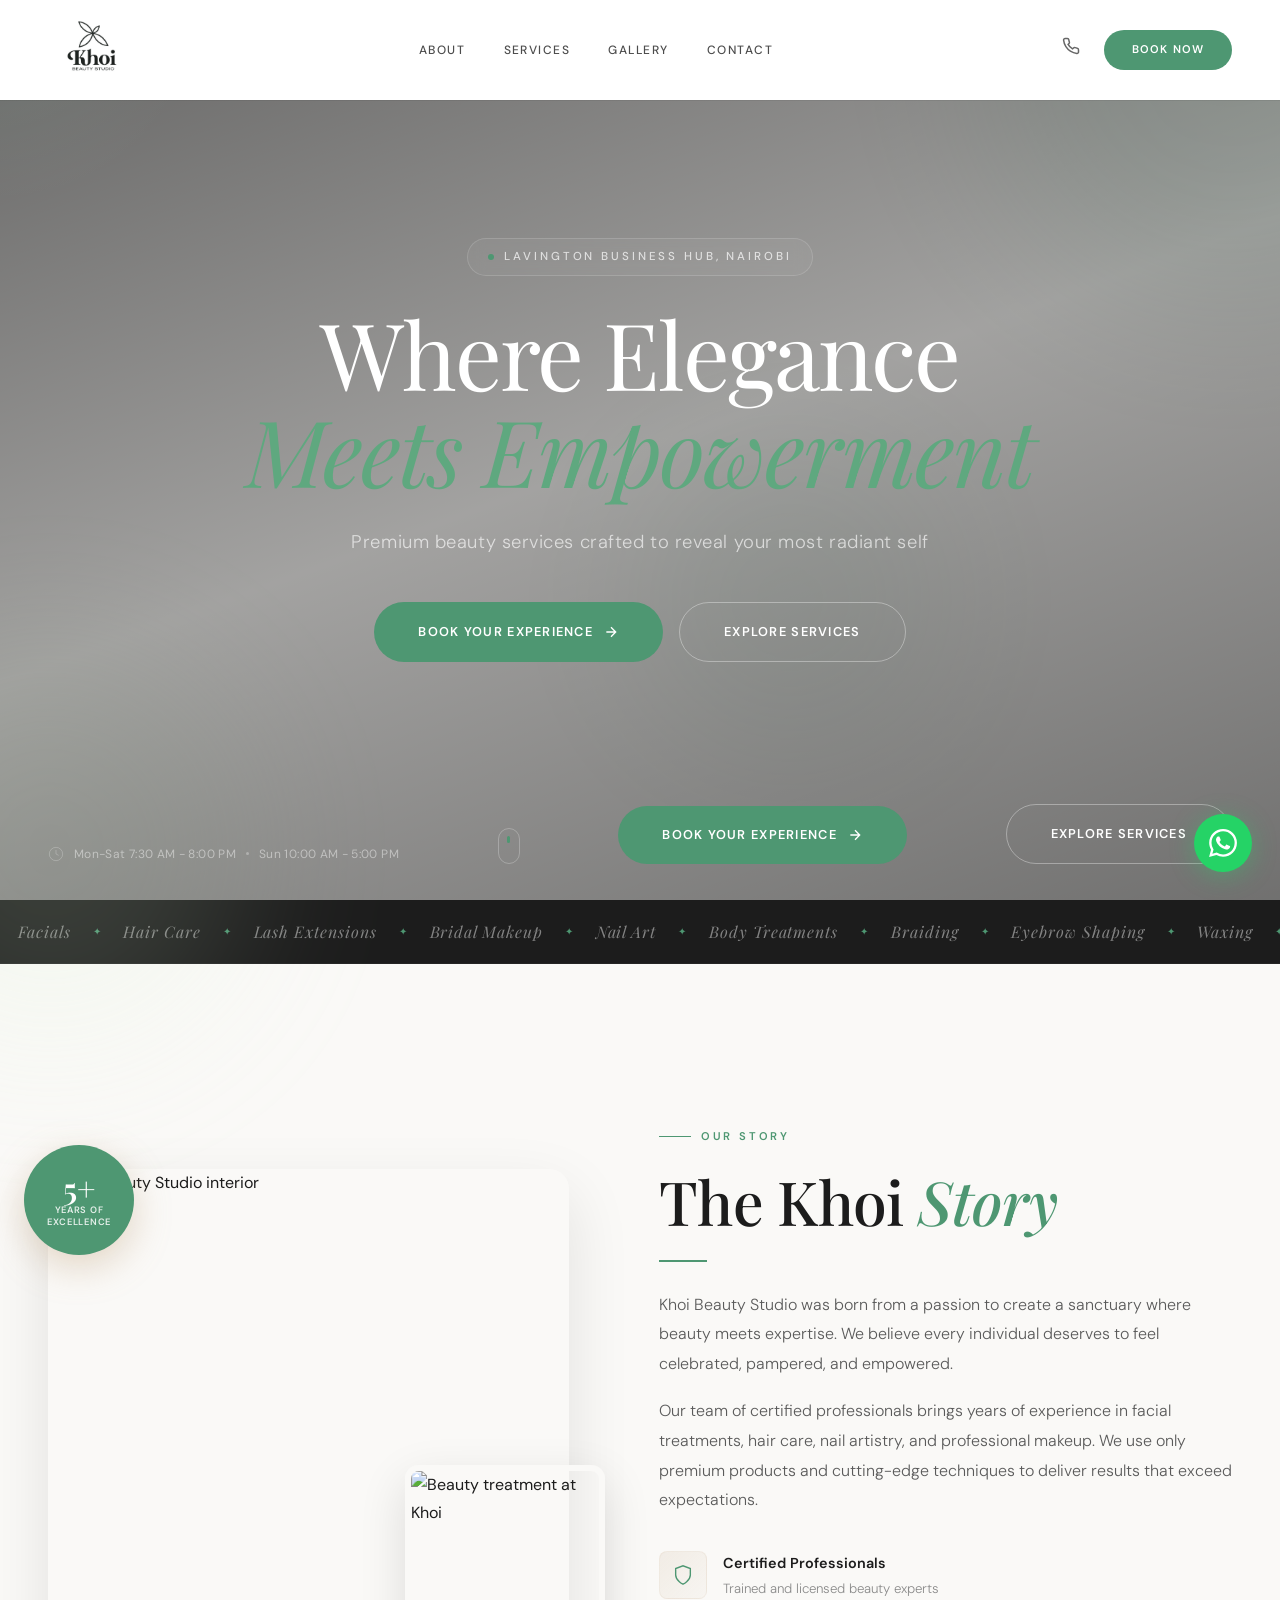
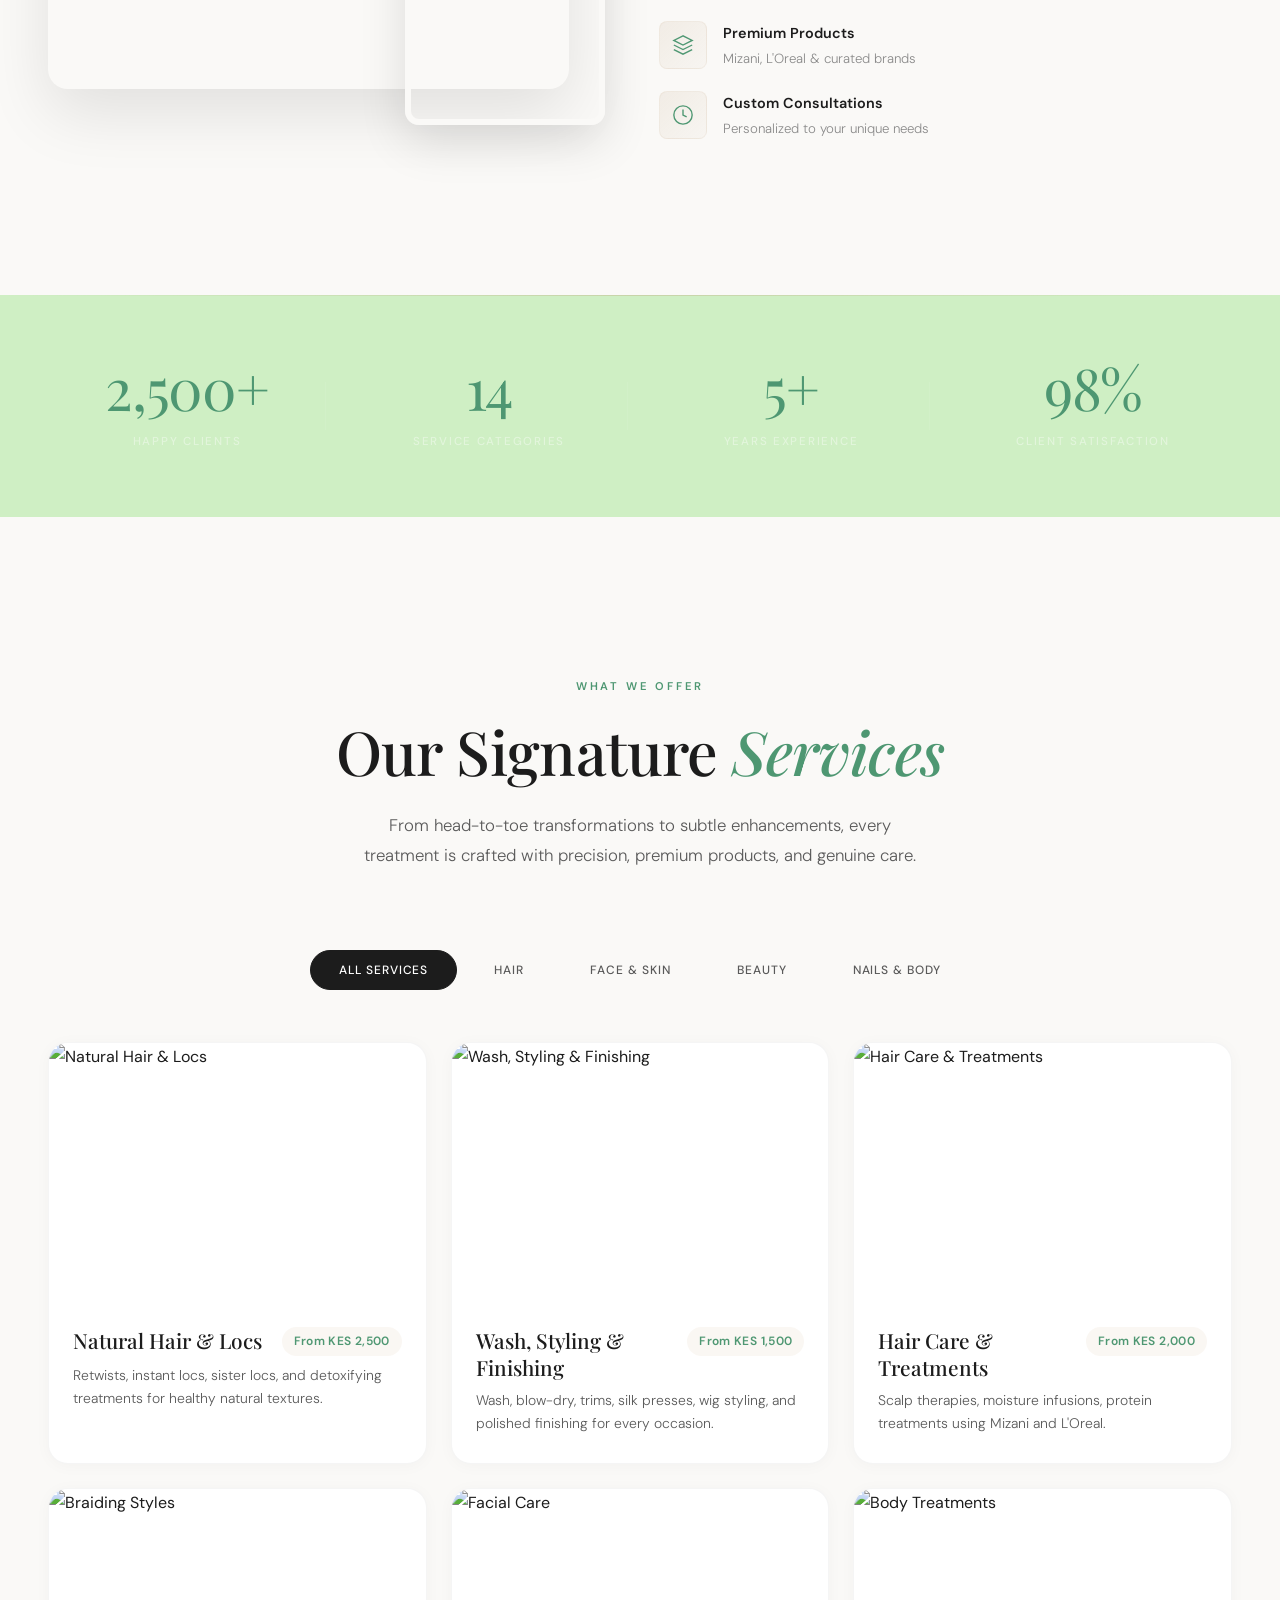
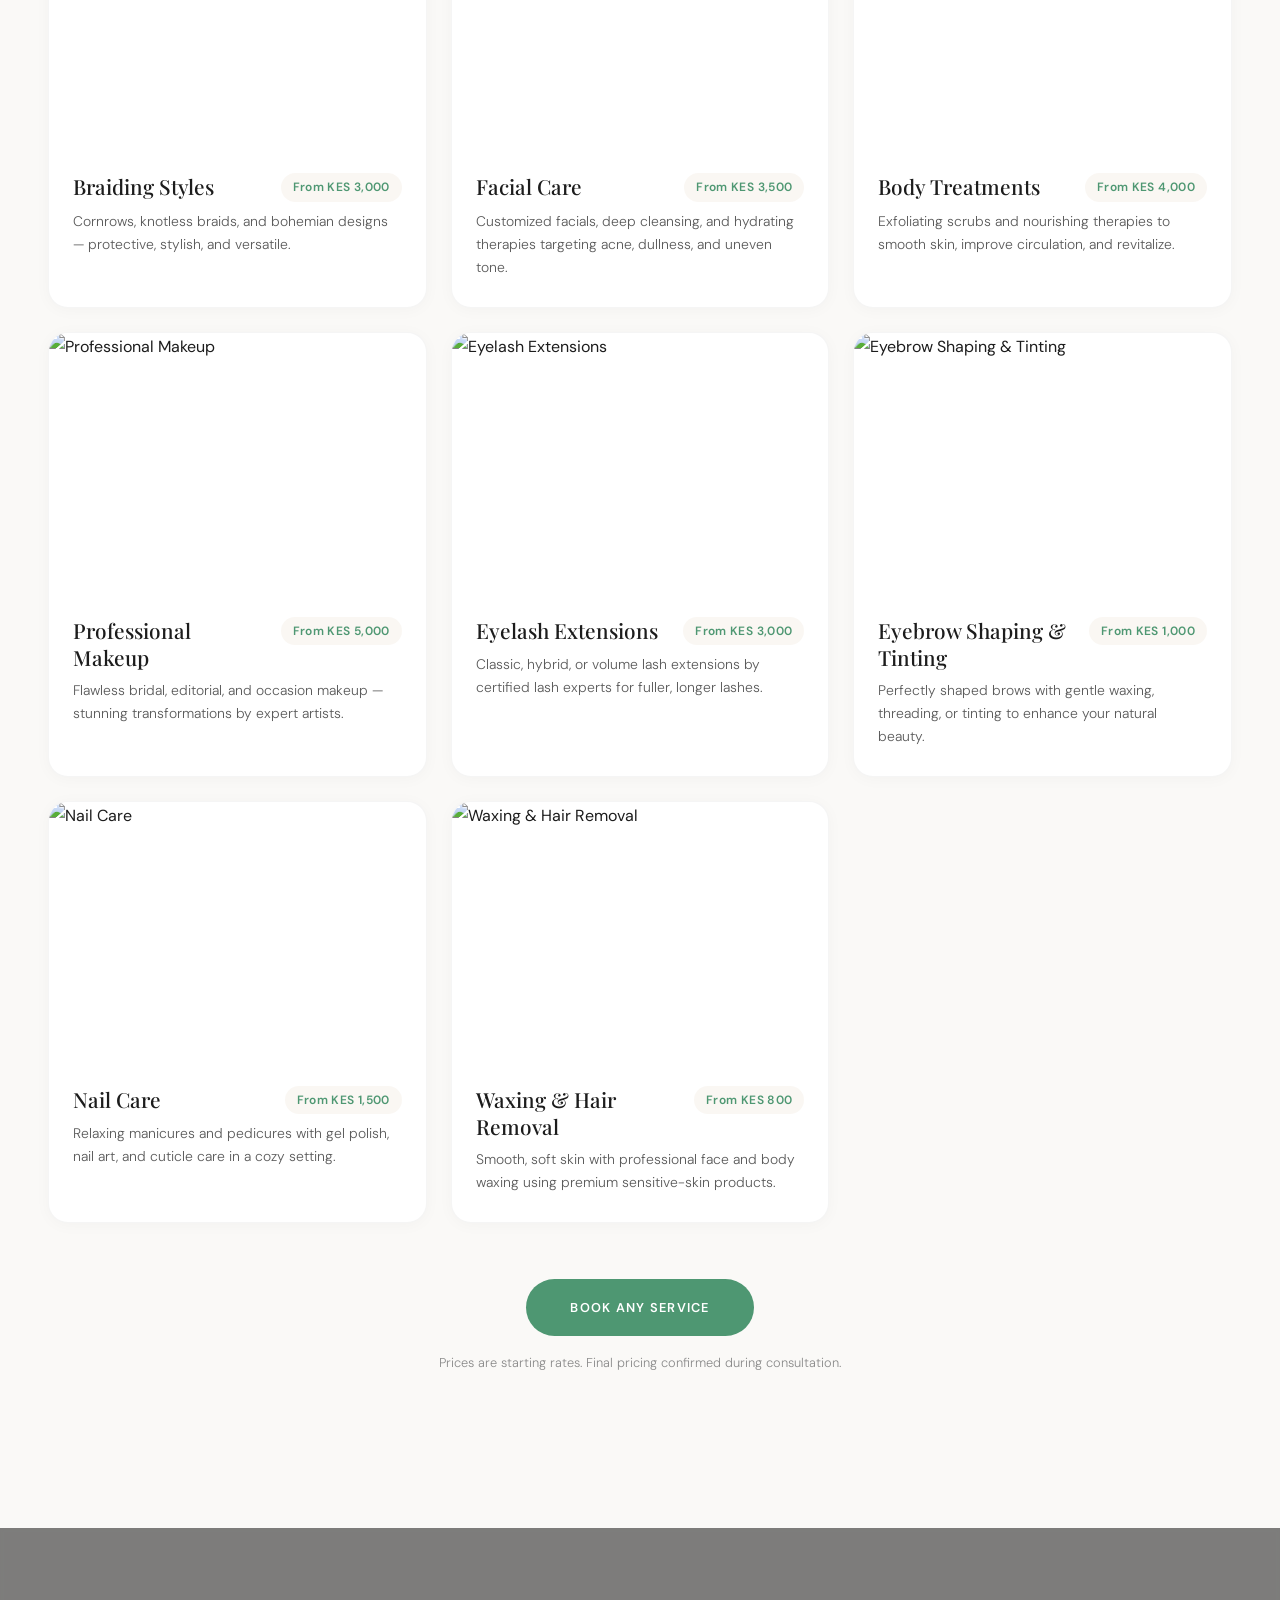
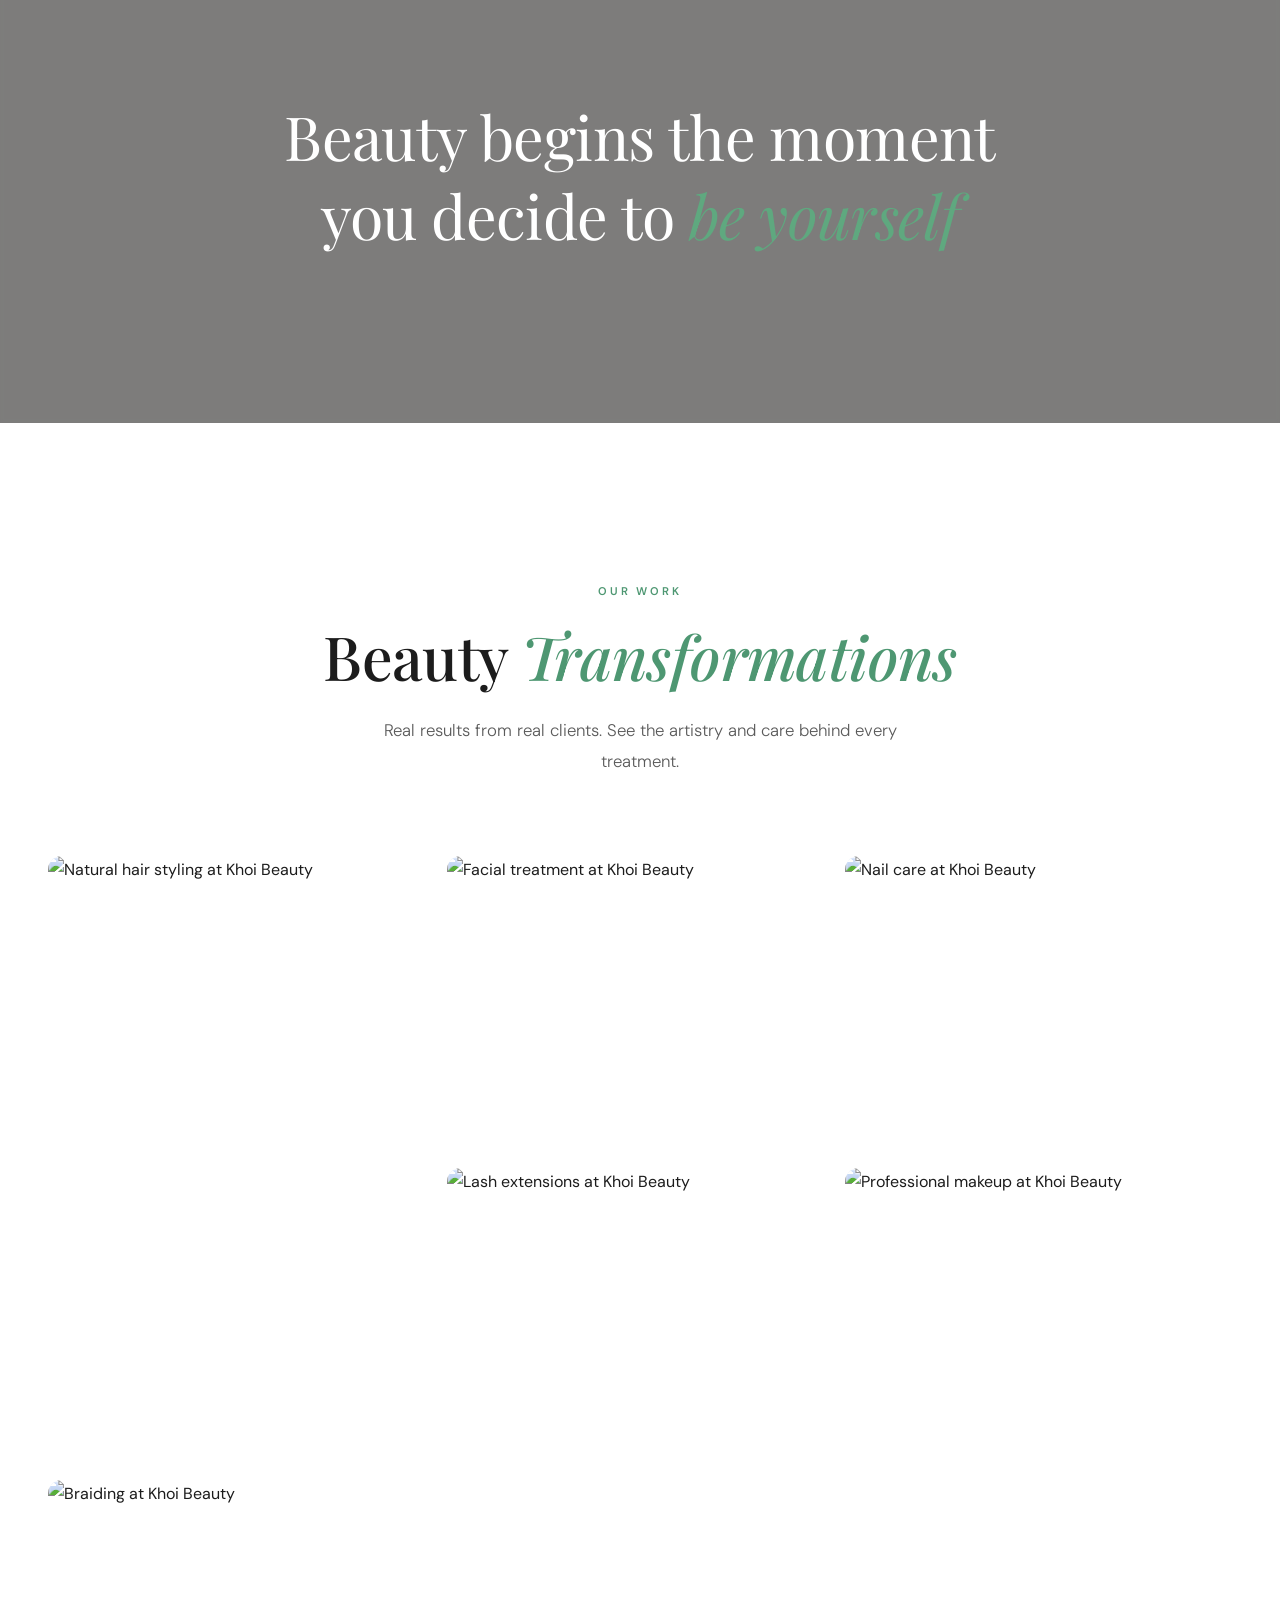
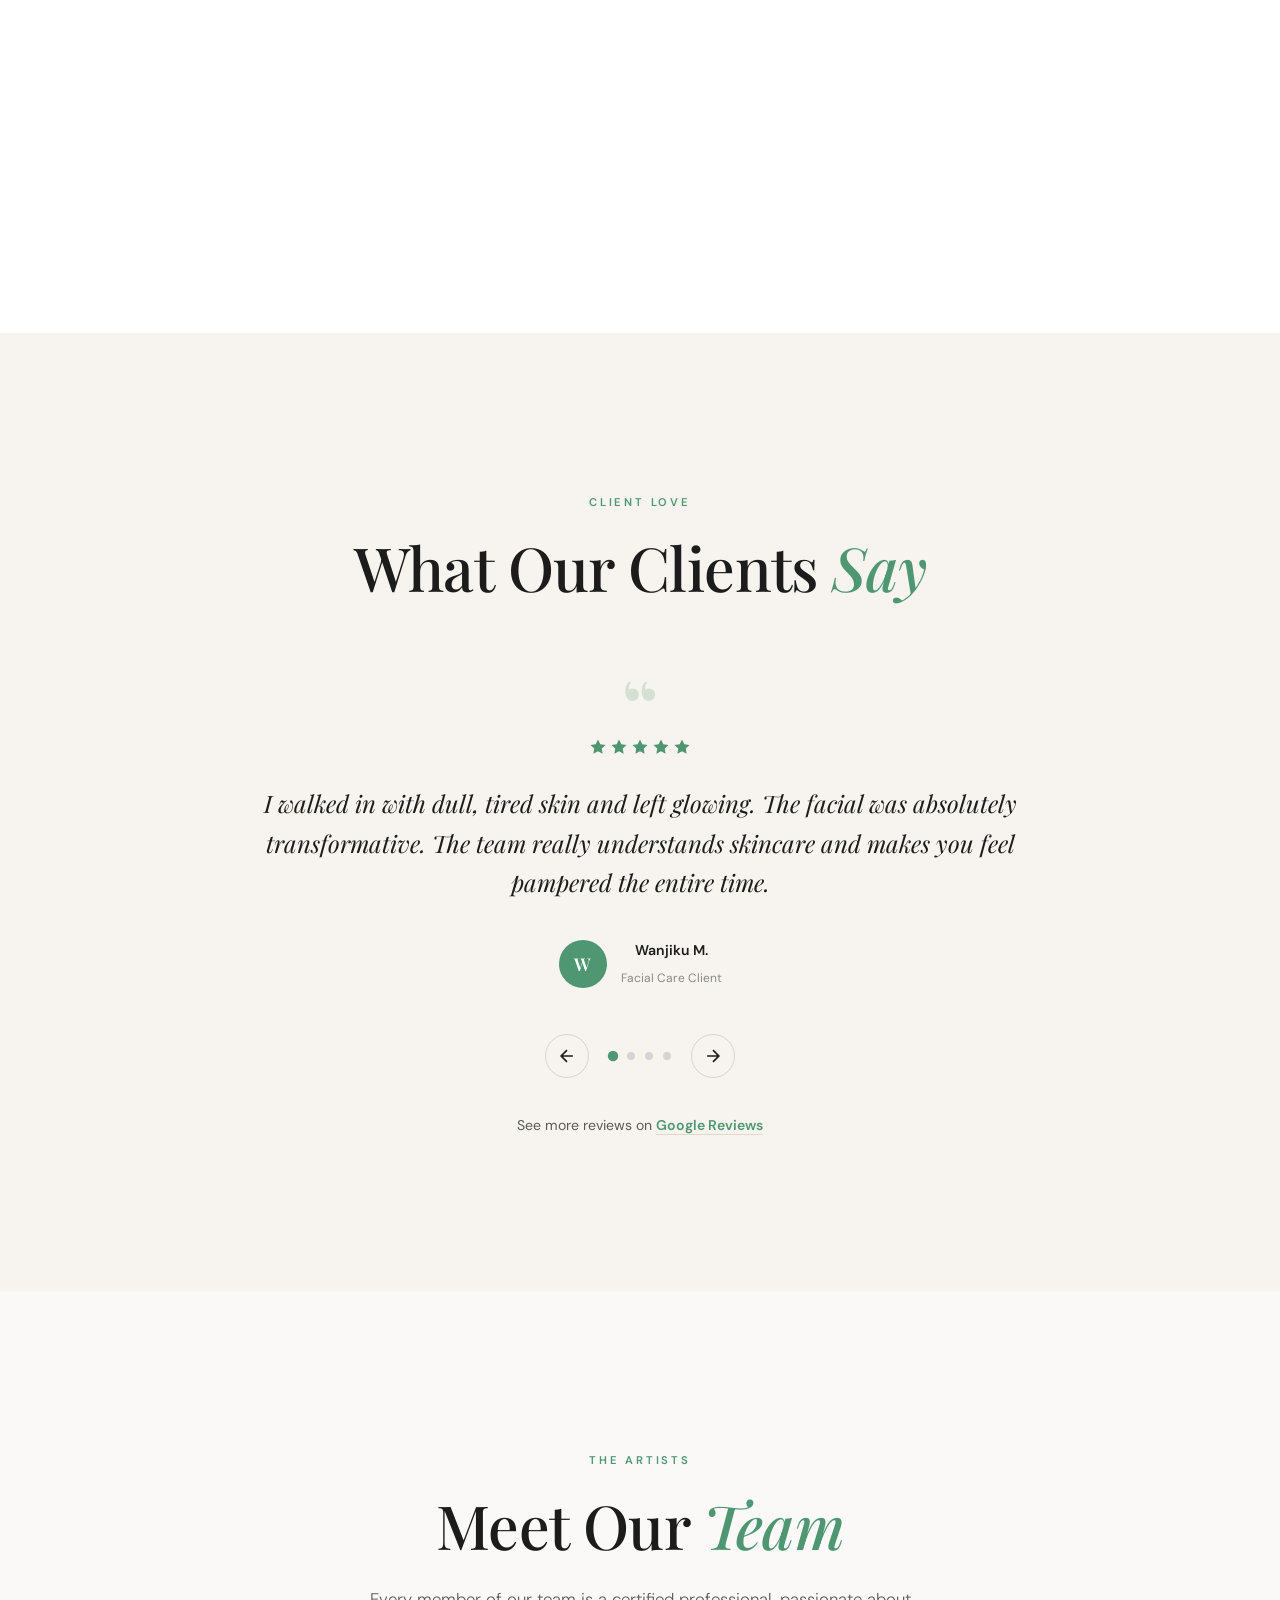
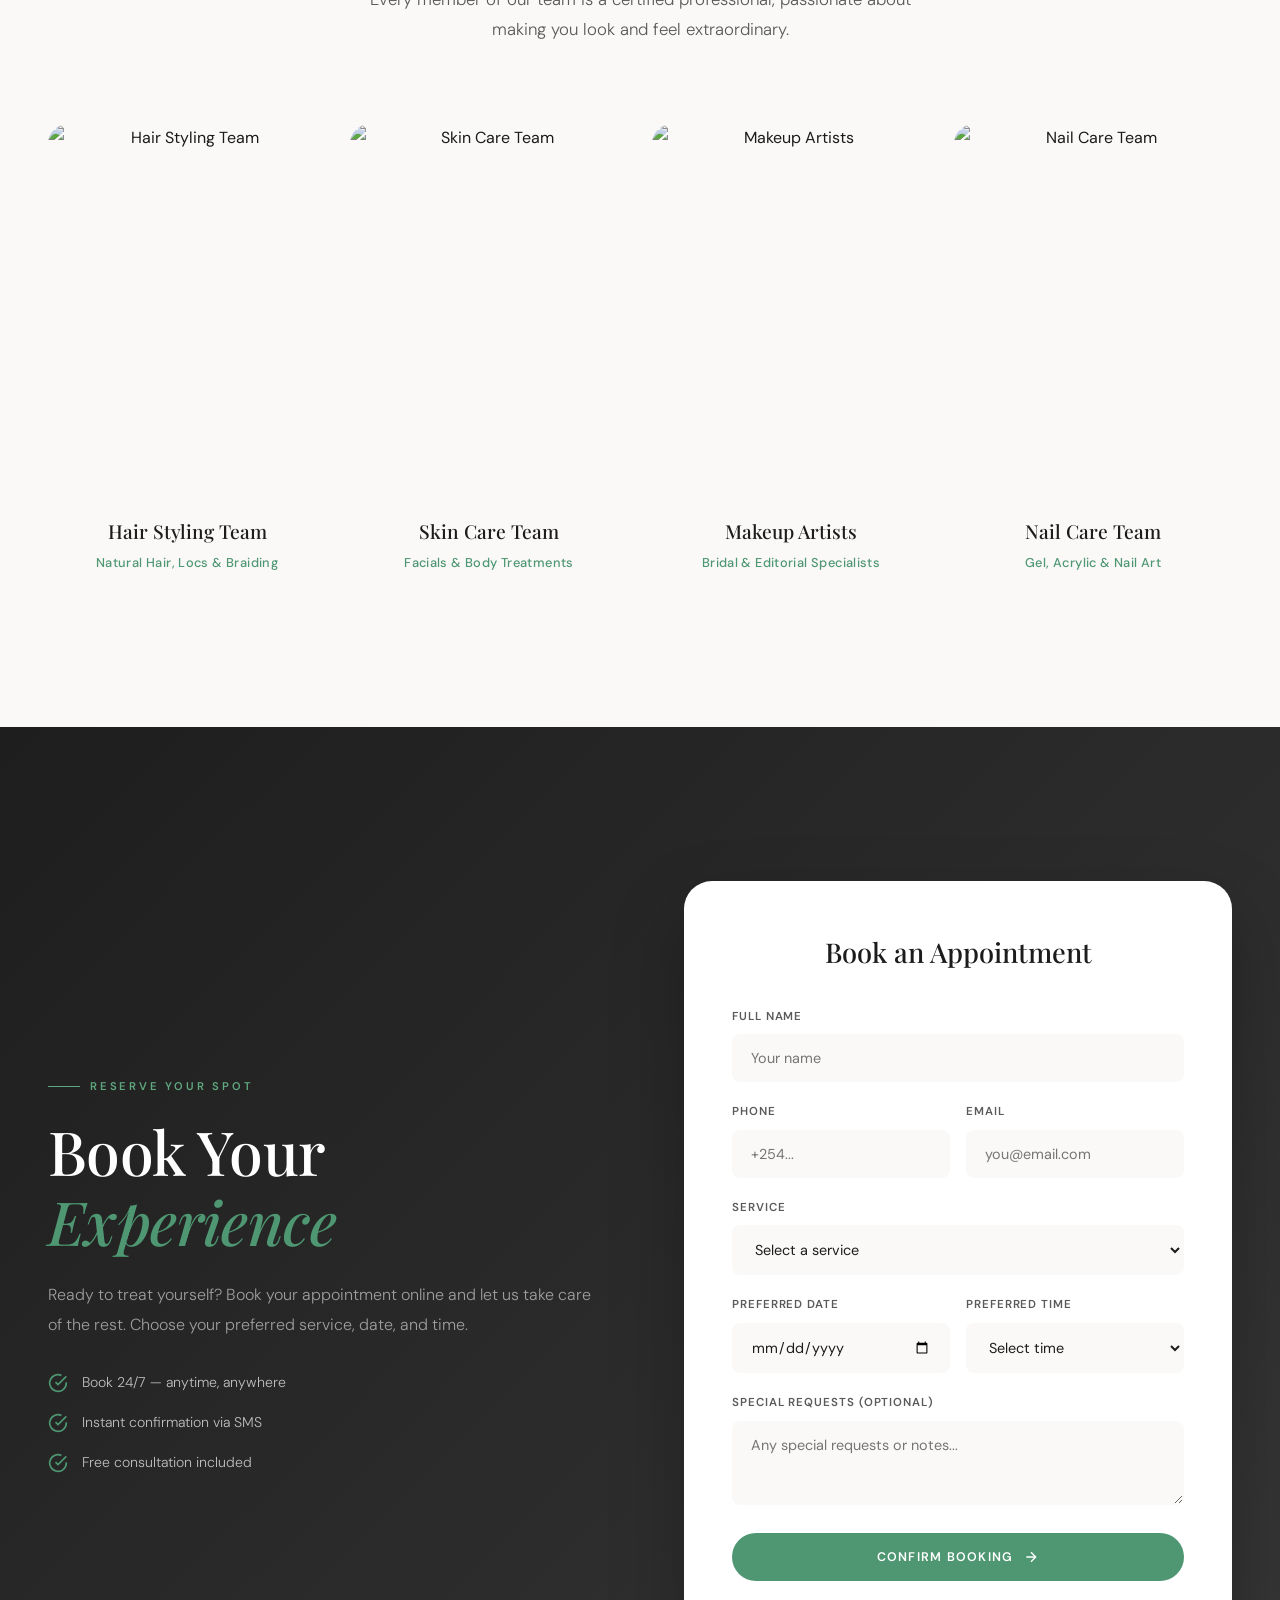
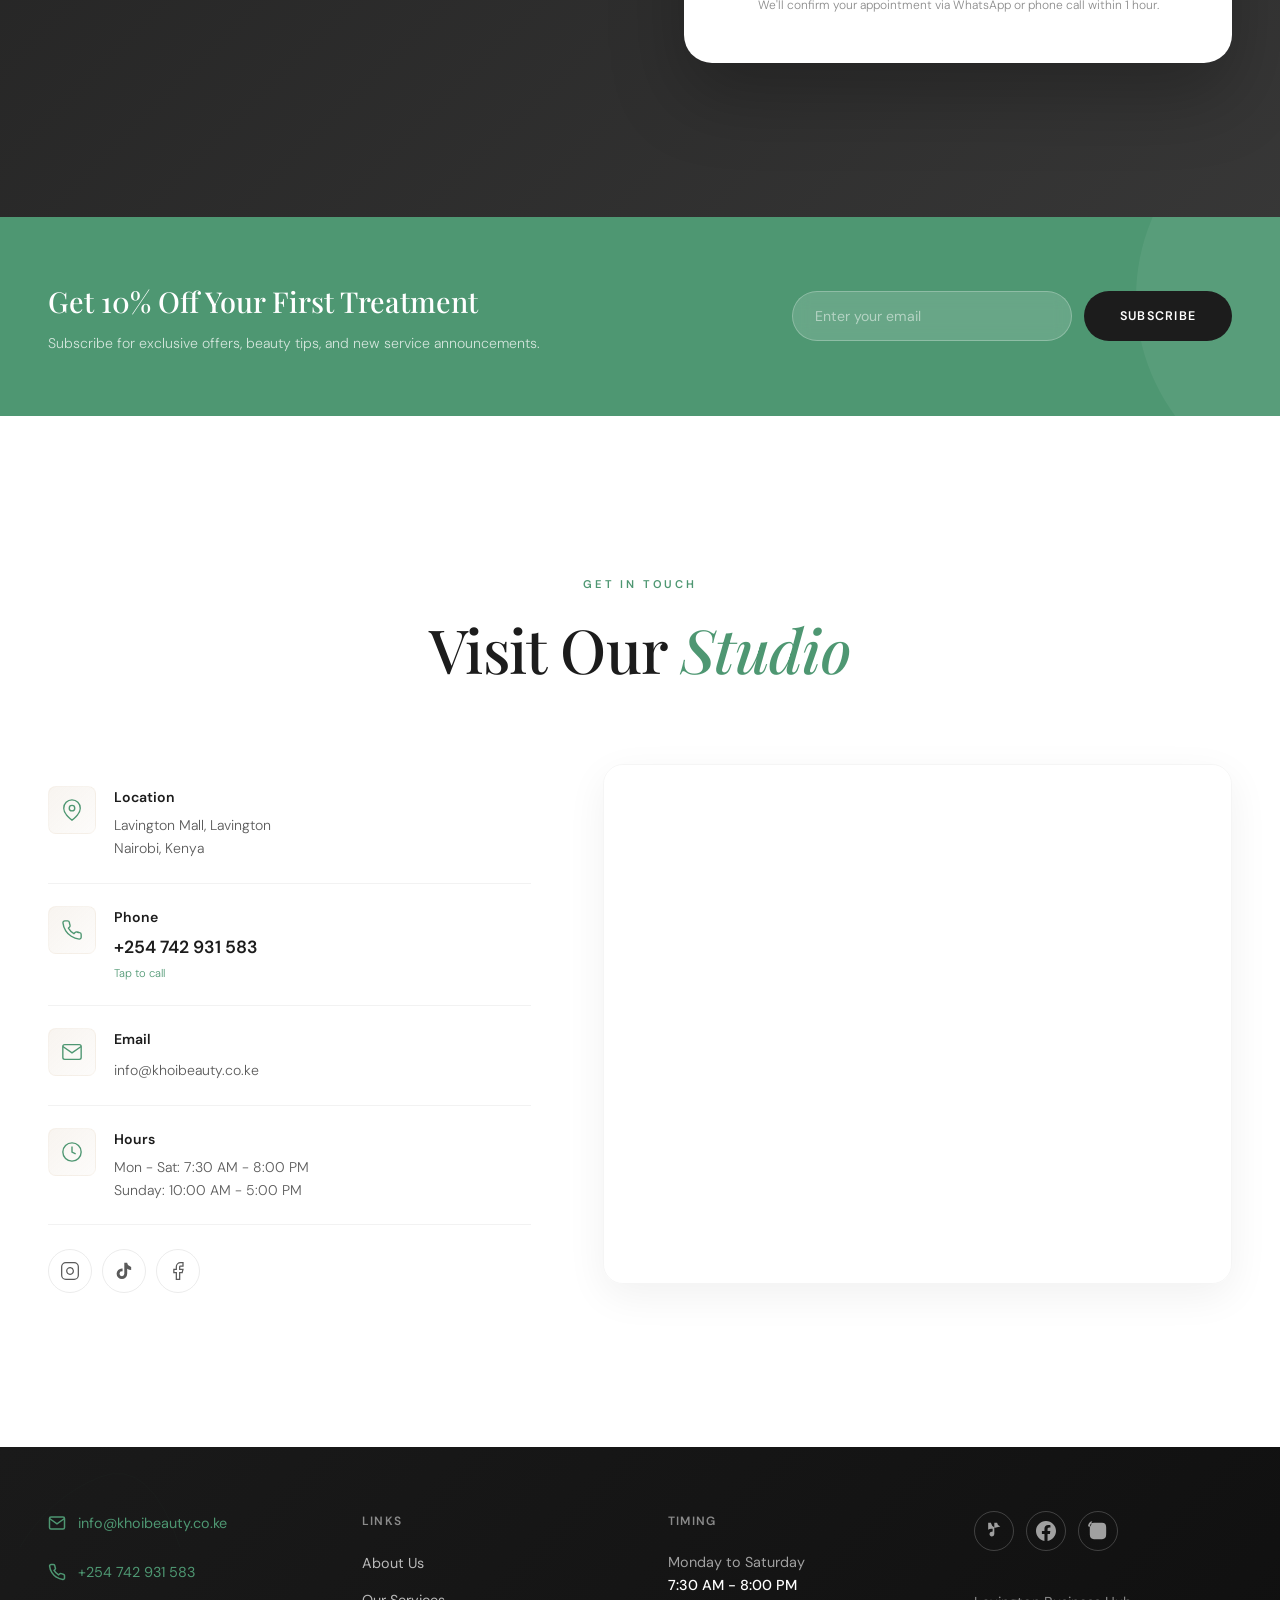
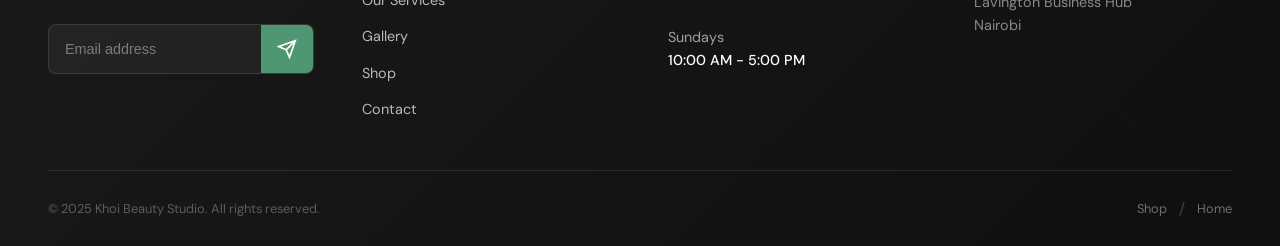
==== commit 0ae9fff3: "Switch to 4-column dark footer (original site style) - 4-column layout: Contact/Links/Timing/Social " ====
--- a/index.html
+++ b/index.html
@@ -109,6 +109,7 @@
             <div class="hero-slide active" style="background-image: url('https://khoibeauty.co.ke/wp-content/uploads/2025/07/african-american-woman-applying-makeup-by-makeup-artist-beauty-saloon-scaled.jpg')"></div>
             <div class="hero-slide" style="background-image: url('https://khoibeauty.co.ke/wp-content/uploads/2025/07/pexels-freestockpro-3800060-scaled.jpg')"></div>
             <div class="hero-slide" style="background-image: url('https://khoibeauty.co.ke/wp-content/uploads/2025/07/pexels-thishanabee-3993398-scaled.jpg')"></div>
+            <div class="hero-slide" style="background-image: url('images/hero-new.jpg')"></div>
             <div class="hero-overlay"></div>
         </div>
         <div class="hero-content">
@@ -871,41 +872,88 @@
 
     <!-- ======================== FOOTER ======================== -->
     <footer class="footer">
+        <div class="footer-decoration footer-decoration-top-left"></div>
+        <div class="footer-decoration footer-decoration-bottom-right"></div>
+        
         <div class="container">
-            <div class="footer-top">
-                <div class="footer-brand">
-                    <img src="images/logo-light.png" alt="Khoi Beauty Studio" class="footer-logo">
-                    <p>Where Elegance Meets Empowerment. Premium beauty services in the heart of Lavington, Nairobi.</p>
-                </div>
-                <div class="footer-links-grid">
-                    <div class="footer-links">
-                        <h4>Quick Links</h4>
-                        <a href="#about">About Us</a>
-                        <a href="#services">Our Services</a>
-                        <a href="#gallery">Gallery</a>
-                        <a href="contact.html#booking">Book Now</a>
-                        <a href="#contact">Contact</a>
-                    </div>
-                    <div class="footer-links">
-                        <h4>Services</h4>
-                        <a href="#services">Hair Care</a>
-                        <a href="#services">Facial Treatments</a>
-                        <a href="#services">Lash Extensions</a>
-                        <a href="#services">Bridal Makeup</a>
-                        <a href="#services">Nail Care</a>
-                    </div>
-                    <div class="footer-links">
-                        <h4>Contact</h4>
-                        <a href="tel:+254742931583">+254 742 931 583</a>
-                        <a href="mailto:info@khoibeauty.co.ke">info@khoibeauty.co.ke</a>
-                        <p>Lavington Business Hub,<br>Lavington, Nairobi</p>
-                    </div>
-                </div>
-            </div>
-            <div class="footer-bottom">
-                <p>&copy; 2026 Khoi Beauty Studio. All rights reserved.</p>
-            </div>
-        </div>
+            <div class="footer-grid-4">
+                <!-- Contact & Newsletter -->
+                <div class="footer-section">
+                    <a href="mailto:info@khoibeauty.co.ke" class="footer-contact-link">
+                        <svg width="18" height="18" viewBox="0 0 24 24" fill="none" stroke="currentColor" stroke-width="2"><path d="M4 4h16c1.1 0 2 .9 2 2v12c0 1.1-.9 2-2 2H4c-1.1 0-2-.9-2-2V6c0-1.1.9-2 2-2z"/><polyline points="22,6 12,13 2,6"/></svg>
+                        info@khoibeauty.co.ke
+                    </a>
+                    <a href="tel:+254742931583" class="footer-contact-link">
+                        <svg width="18" height="18" viewBox="0 0 24 24" fill="none" stroke="currentColor" stroke-width="2"><path d="M22 16.92v3a2 2 0 01-2.18 2 19.79 19.79 0 01-8.63-3.07 19.5 19.5 0 01-6-6 19.79 19.79 0 01-3.07-8.67A2 2 0 014.11 2h3a2 2 0 012 1.72 12.84 12.84 0 00.7 2.81 2 2 0 01-.45 2.11L8.09 9.91a16 16 0 006 6l1.27-1.27a2 2 0 012.11-.45 12.84 12.84 0 002.81.7A2 2 0 0122 16.92z"/></svg>
+                        +254 742 931 583
+                    </a>
+                    
+                    <div class="newsletter-form-footer">
+                        <input type="email" placeholder="Email address" class="newsletter-input-footer">
+                        <button class="newsletter-btn-footer" aria-label="Subscribe">
+                            <svg width="20" height="20" viewBox="0 0 24 24" fill="none" stroke="currentColor" stroke-width="2"><line x1="22" y1="2" x2="11" y2="13"/><polygon points="22 2 15 22 11 13 2 9 22 2"/></svg>
+                        </button>
+                    </div>
+                </div>
+                
+                <!-- Links -->
+                <div class="footer-section">
+                    <h4 class="footer-heading">Links</h4>
+                    <nav class="footer-links-vertical">
+                        <a href="about.html">About Us</a>
+                        <a href="services.html">Our Services</a>
+                        <a href="gallery.html">Gallery</a>
+                        <a href="#">Shop</a>
+                        <a href="contact.html">Contact</a>
+                    </nav>
+                </div>
+                
+                <!-- Timing -->
+                <div class="footer-section">
+                    <h4 class="footer-heading">Timing</h4>
+                    <div class="footer-hours">
+                        <p>Monday to Saturday</p>
+                        <p class="footer-hours-time">7:30 AM - 8:00 PM</p>
+                    </div>
+                    <div class="footer-hours">
+                        <p>Sundays</p>
+                        <p class="footer-hours-time">10:00 AM - 5:00 PM</p>
+                    </div>
+                </div>
+                
+                <!-- Social & Location -->
+                <div class="footer-section">
+                    <div class="footer-social">
+                        <a href="#" aria-label="TikTok" class="social-icon-circle">
+                            <svg width="20" height="20" viewBox="0 0 24 24" fill="currentColor"><path d="M19.59 6.69a4.83 4.83 0 01-3.77-4.25V2h-3.45v13.67a2.89 2.89 0 01-5.2 1.74 2.89 2.89 0 012.31-4.64 2.93 2.93 0 01.88 0V9.4a6.84 6.84 0 00-1 0A6.33 6.33 0 005 10.53V2h3.45v.66a7.42 7.42 0 004.78 5.53z"/></svg>
+                        </a>
+                        <a href="#" aria-label="Facebook" class="social-icon-circle">
+                            <svg width="20" height="20" viewBox="0 0 24 24" fill="currentColor"><path d="M24 12.073c0-6.627-5.373-12-12-12s-12 5.373-12 12c0 5.99 4.388 10.954 10.125 11.854v-8.385H7.078v-3.47h3.047V9.43c0-3.007 1.792-4.669 4.533-4.669 1.312 0 2.686.235 2.686.235v2.953H15.83c-1.491 0-1.956.925-1.956 1.874v2.25h3.328l-.532 3.47h-2.796v8.385C19.612 23.027 24 18.062 24 12.073z"/></svg>
+                        </a>
+                        <a href="#" aria-label="Instagram" class="social-icon-circle">
+                            <svg width="20" height="20" viewBox="0 0 24 24" fill="currentColor"><path d="M12 2.163c3.204 0 3.584.012 4.85.07 3.252.148 4.771 1.691 4.919 4.919.058 1.265.069 1.645.069 4.849 0 3.205-.012 3.584-.069 4.849-.149 3.225-1.664 4.771-4.919 4.919-1.266.058-1.644.07-4.85.07-3.204 0-3.584-.012-4.849-.07-3.26-.149-4.771-1.699-4.919-4.92-.058-1.265-.07-1.644-.07-4.849 0-3.204.012-3.583.07-4.849.149-3.227 1.664-4.771 4.919-4.919 1.266-.057 1.645-.069 4.849-.069zM12 0C8.741 0 8.333.014 7.053.072 2.695.157.271 2.379.066 6.979-.029 2.374-.052 2.789-.064 7.053-.064 4.265 0 4.679.012 7.053.064 4.6.157 6.822 2.379 6.979 6.979.053 2.374.072 2.789.072 7.053.072s.014-3.584.072-7.053c.157-4.6 2.379-6.822 6.979-6.979C16.333.014 16.741 0 12 0zm0 5.838a6.162 6.162 0 100 12.324 6.162 6.162 0 000-12.324zM12 16a4 4 0 110-8 4 4 0 010 8zm6.406-11.845a1.44 1.44 0 100 2.881 1.44 1.44 0 000-2.881z"/></svg>
+                        </a>
+                    </div>
+                    <div class="footer-location">
+                        <p>Lavington Business Hub</p>
+                        <p>Nairobi</p>
+                    </div>
+                </div>
+            </div>
+            
+            <div class="footer-bottom-bar">
+                <p>&copy; 2025 Khoi Beauty Studio. All rights reserved.</p>
+                <nav class="footer-bottom-nav">
+                    <a href="#">Shop</a>
+                    <span class="footer-divider">/</span>
+                    <a href="index.html">Home</a>
+                </nav>
+            </div>
+        </div>
+        
+        <button class="back-to-top" id="backToTop" aria-label="Back to top">
+            <svg width="20" height="20" viewBox="0 0 24 24" fill="none" stroke="currentColor" stroke-width="2"><polyline points="18 15 12 9 6 15"/></svg>
+        </button>
     </footer>
 
     <!-- ======================== FLOATING WHATSAPP BUTTON ======================== -->
--- a/css/styles.css
+++ b/css/styles.css
@@ -1695,80 +1695,260 @@
     border-radius: var(--radius-lg);
 }
 
-/* ======================== FOOTER ======================== */
+/* ======================== FOOTER - 4-COLUMN DARK ======================== */
 .footer {
-    background: var(--color-black);
-    padding: 72px 0 0;
-}
-
-.footer-top {
-    display: flex;
-    gap: clamp(48px, 6vw, 100px);
-    padding-bottom: 52px;
-    border-bottom: 1px solid rgba(255,255,255,0.06);
-}
-
-.footer-brand {
-    flex-shrink: 0;
-    max-width: 320px;
-}
-
-.footer-logo {
-    height: 48px;
-    margin-bottom: 20px;
-}
-
-.footer-brand p {
-    font-size: 0.85rem;
-    color: rgba(255,255,255,0.4);
-    line-height: 1.75;
-    font-weight: 300;
-}
-
-.footer-links-grid {
-    display: flex;
-    gap: clamp(32px, 4vw, 64px);
-    flex: 1;
-}
-
-.footer-links {
-    flex: 1;
-}
-
-.footer-links h4 {
+    background: linear-gradient(135deg, #1a1a1a 0%, #0f0f0f 100%);
+    padding: 64px 0 0;
+    position: relative;
+    overflow: hidden;
+}
+
+.footer-decoration {
+    position: absolute;
+    width: 200px;
+    height: 200px;
+    background-image: url("data:image/svg+xml,%3Csvg width='200' height='200' viewBox='0 0 200 200' xmlns='http://www.w3.org/2000/svg'%3E%3Cpath d='M20,100 Q50,50 100,30 T180,100' fill='none' stroke='rgba(78,151,114,0.1)' stroke-width='1'/%3E%3C/svg%3E");
+    opacity: 0.3;
+    pointer-events: none;
+}
+
+.footer-decoration-top-left {
+    top: 0;
+    left: 0;
+}
+
+.footer-decoration-bottom-right {
+    bottom: 80px;
+    right: 0;
+    transform: rotate(180deg);
+}
+
+.footer-grid-4 {
+    display: grid;
+    grid-template-columns: repeat(4, 1fr);
+    gap: 48px;
+    padding-bottom: 48px;
+}
+
+.footer-section {
+    display: flex;
+    flex-direction: column;
+    gap: 16px;
+}
+
+.footer-heading {
     font-family: var(--font-body);
     font-size: 0.75rem;
     font-weight: 600;
-    letter-spacing: 0.15em;
+    letter-spacing: 0.1em;
     text-transform: uppercase;
-    color: var(--color-white);
-    margin-bottom: 22px;
-}
-
-.footer-links a,
-.footer-links p {
-    display: block;
-    font-size: 0.85rem;
+    color: rgba(255,255,255,0.5);
+    margin-bottom: 4px;
+}
+
+/* Contact Links */
+.footer-contact-link {
+    display: flex;
+    align-items: center;
+    gap: 12px;
+    color: var(--color-gold);
+    font-size: 0.9rem;
+    text-decoration: none;
+    transition: all 0.3s ease;
+    margin-bottom: 8px;
+}
+
+.footer-contact-link:hover {
+    color: var(--color-gold-light);
+    transform: translateX(4px);
+}
+
+.footer-contact-link svg {
+    flex-shrink: 0;
+}
+
+/* Newsletter Form */
+.newsletter-form-footer {
+    display: flex;
+    gap: 0;
+    margin-top: 16px;
+    border-radius: 8px;
+    overflow: hidden;
+    background: rgba(255,255,255,0.05);
+    border: 1px solid rgba(255,255,255,0.1);
+}
+
+.newsletter-input-footer {
+    flex: 1;
+    padding: 14px 16px;
+    background: transparent;
+    border: none;
+    color: white;
+    font-size: 0.9rem;
+    outline: none;
+}
+
+.newsletter-input-footer::placeholder {
     color: rgba(255,255,255,0.4);
-    padding: 5px 0;
+}
+
+.newsletter-btn-footer {
+    background: var(--color-gold);
+    border: none;
+    padding: 14px 16px;
+    color: white;
+    cursor: pointer;
+    transition: background 0.3s ease;
+    display: flex;
+    align-items: center;
+    justify-content: center;
+}
+
+.newsletter-btn-footer:hover {
+    background: var(--color-gold-dark);
+}
+
+/* Footer Links Vertical */
+.footer-links-vertical {
+    display: flex;
+    flex-direction: column;
+    gap: 12px;
+}
+
+.footer-links-vertical a {
+    color: rgba(255,255,255,0.7);
+    text-decoration: none;
+    font-size: 0.9rem;
+    transition: all 0.3s ease;
+}
+
+.footer-links-vertical a:hover {
+    color: var(--color-gold);
+    transform: translateX(4px);
+}
+
+/* Footer Hours */
+.footer-hours {
+    margin-bottom: 12px;
+}
+
+.footer-hours p {
+    color: rgba(255,255,255,0.6);
+    font-size: 0.9rem;
+    margin: 0;
+    line-height: 1.6;
+}
+
+.footer-hours-time {
+    color: white !important;
+    font-weight: 500;
+}
+
+/* Footer Social */
+.footer-social {
+    display: flex;
+    gap: 12px;
+    margin-bottom: 16px;
+}
+
+.social-icon-circle {
+    width: 40px;
+    height: 40px;
+    border-radius: 50%;
+    border: 1px solid rgba(255,255,255,0.2);
+    display: flex;
+    align-items: center;
+    justify-content: center;
+    color: rgba(255,255,255,0.6);
+    transition: all 0.3s ease;
+    text-decoration: none;
+}
+
+.social-icon-circle:hover {
+    border-color: var(--color-gold);
+    color: var(--color-gold);
+    transform: translateY(-3px);
+}
+
+/* Footer Location */
+.footer-location {
+    margin-top: 8px;
+}
+
+.footer-location p {
+    color: rgba(255,255,255,0.5);
+    font-size: 0.9rem;
+    margin: 0;
+    line-height: 1.6;
+}
+
+/* Footer Bottom Bar */
+.footer-bottom-bar {
+    display: flex;
+    justify-content: space-between;
+    align-items: center;
+    padding: 24px 0;
+    border-top: 1px solid rgba(255,255,255,0.1);
+}
+
+.footer-bottom-bar p {
+    color: rgba(255,255,255,0.3);
+    font-size: 0.8rem;
+    margin: 0;
+}
+
+.footer-bottom-nav {
+    display: flex;
+    align-items: center;
+    gap: 12px;
+}
+
+.footer-bottom-nav a {
+    color: rgba(255,255,255,0.4);
+    text-decoration: none;
+    font-size: 0.8rem;
     transition: color 0.3s ease;
-    line-height: 1.65;
-    font-weight: 300;
-}
-
-.footer-links a:hover {
+}
+
+.footer-bottom-nav a:hover {
     color: var(--color-gold);
 }
 
-.footer-bottom {
-    padding: 28px 0;
-    text-align: center;
-}
-
-.footer-bottom p {
-    font-size: 0.75rem;
-    color: rgba(255,255,255,0.25);
-    letter-spacing: 0.03em;
+.footer-divider {
+    color: rgba(255,255,255,0.2);
+}
+
+/* Back to Top Button */
+.back-to-top {
+    position: fixed;
+    bottom: 90px;
+    right: 24px;
+    width: 44px;
+    height: 44px;
+    background: var(--color-gold);
+    border: none;
+    border-radius: 8px;
+    color: white;
+    cursor: pointer;
+    display: flex;
+    align-items: center;
+    justify-content: center;
+    opacity: 0;
+    visibility: hidden;
+    transition: all 0.3s ease;
+    z-index: 999;
+    box-shadow: 0 4px 12px rgba(78,151,114,0.3);
+}
+
+.back-to-top.visible {
+    opacity: 1;
+    visibility: visible;
+}
+
+.back-to-top:hover {
+    background: var(--color-gold-dark);
+    transform: translateY(-3px);
+    box-shadow: 0 6px 20px rgba(78,151,114,0.4);
 }
 
 /* ======================== WHATSAPP FLOAT ======================== */
@@ -1895,6 +2075,38 @@
 .delay-1 { transition-delay: 0.1s; }
 .delay-2 { transition-delay: 0.2s; }
 .delay-3 { transition-delay: 0.3s; }
+
+/* ======================== FOOTER RESPONSIVE ======================== */
+@media (max-width: 1024px) {
+    .footer-grid-4 {
+        grid-template-columns: repeat(2, 1fr);
+        gap: 40px;
+    }
+}
+
+@media (max-width: 640px) {
+    .footer-grid-4 {
+        grid-template-columns: 1fr;
+        gap: 32px;
+    }
+    
+    .footer-bottom-bar {
+        flex-direction: column;
+        gap: 16px;
+        text-align: center;
+    }
+    
+    .footer-bottom-nav {
+        justify-content: center;
+    }
+    
+    .back-to-top {
+        bottom: 100px;
+        right: 20px;
+        width: 40px;
+        height: 40px;
+    }
+}
 
 /* ======================== RESPONSIVE ======================== */
 
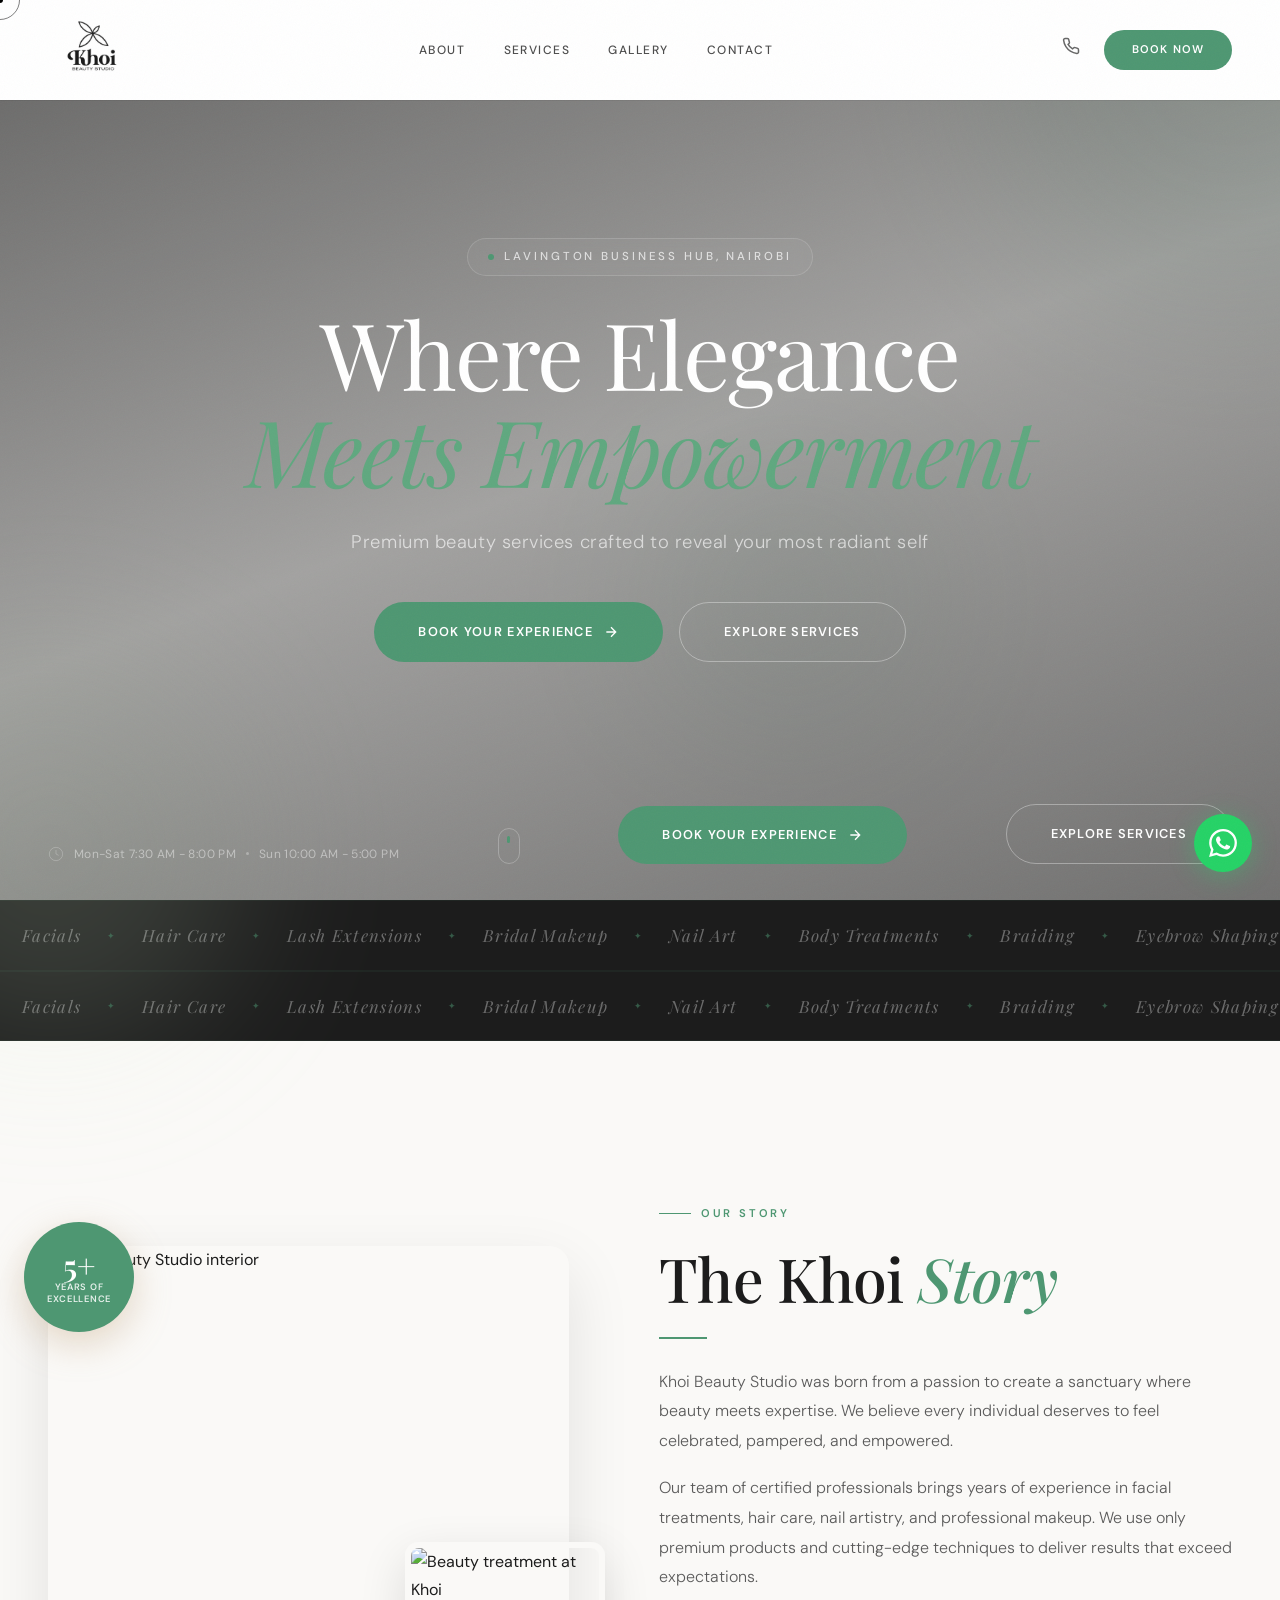
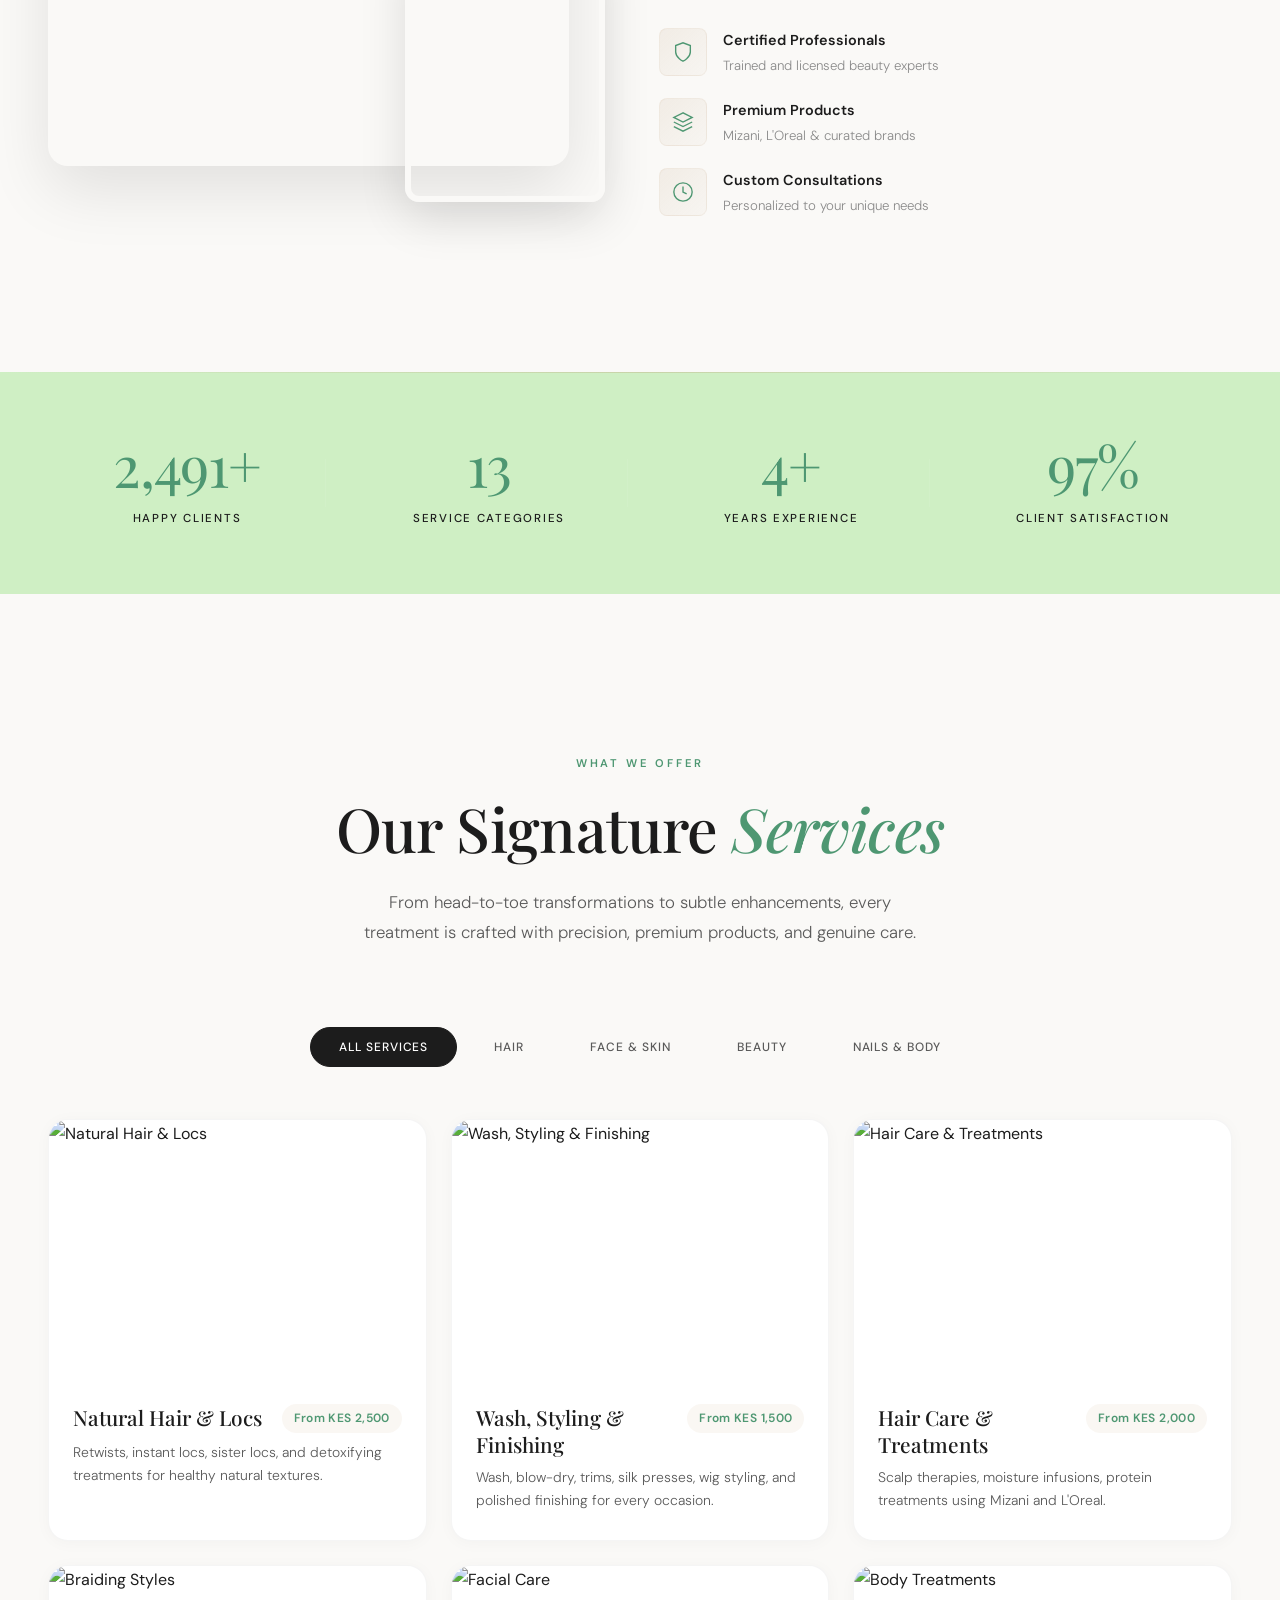
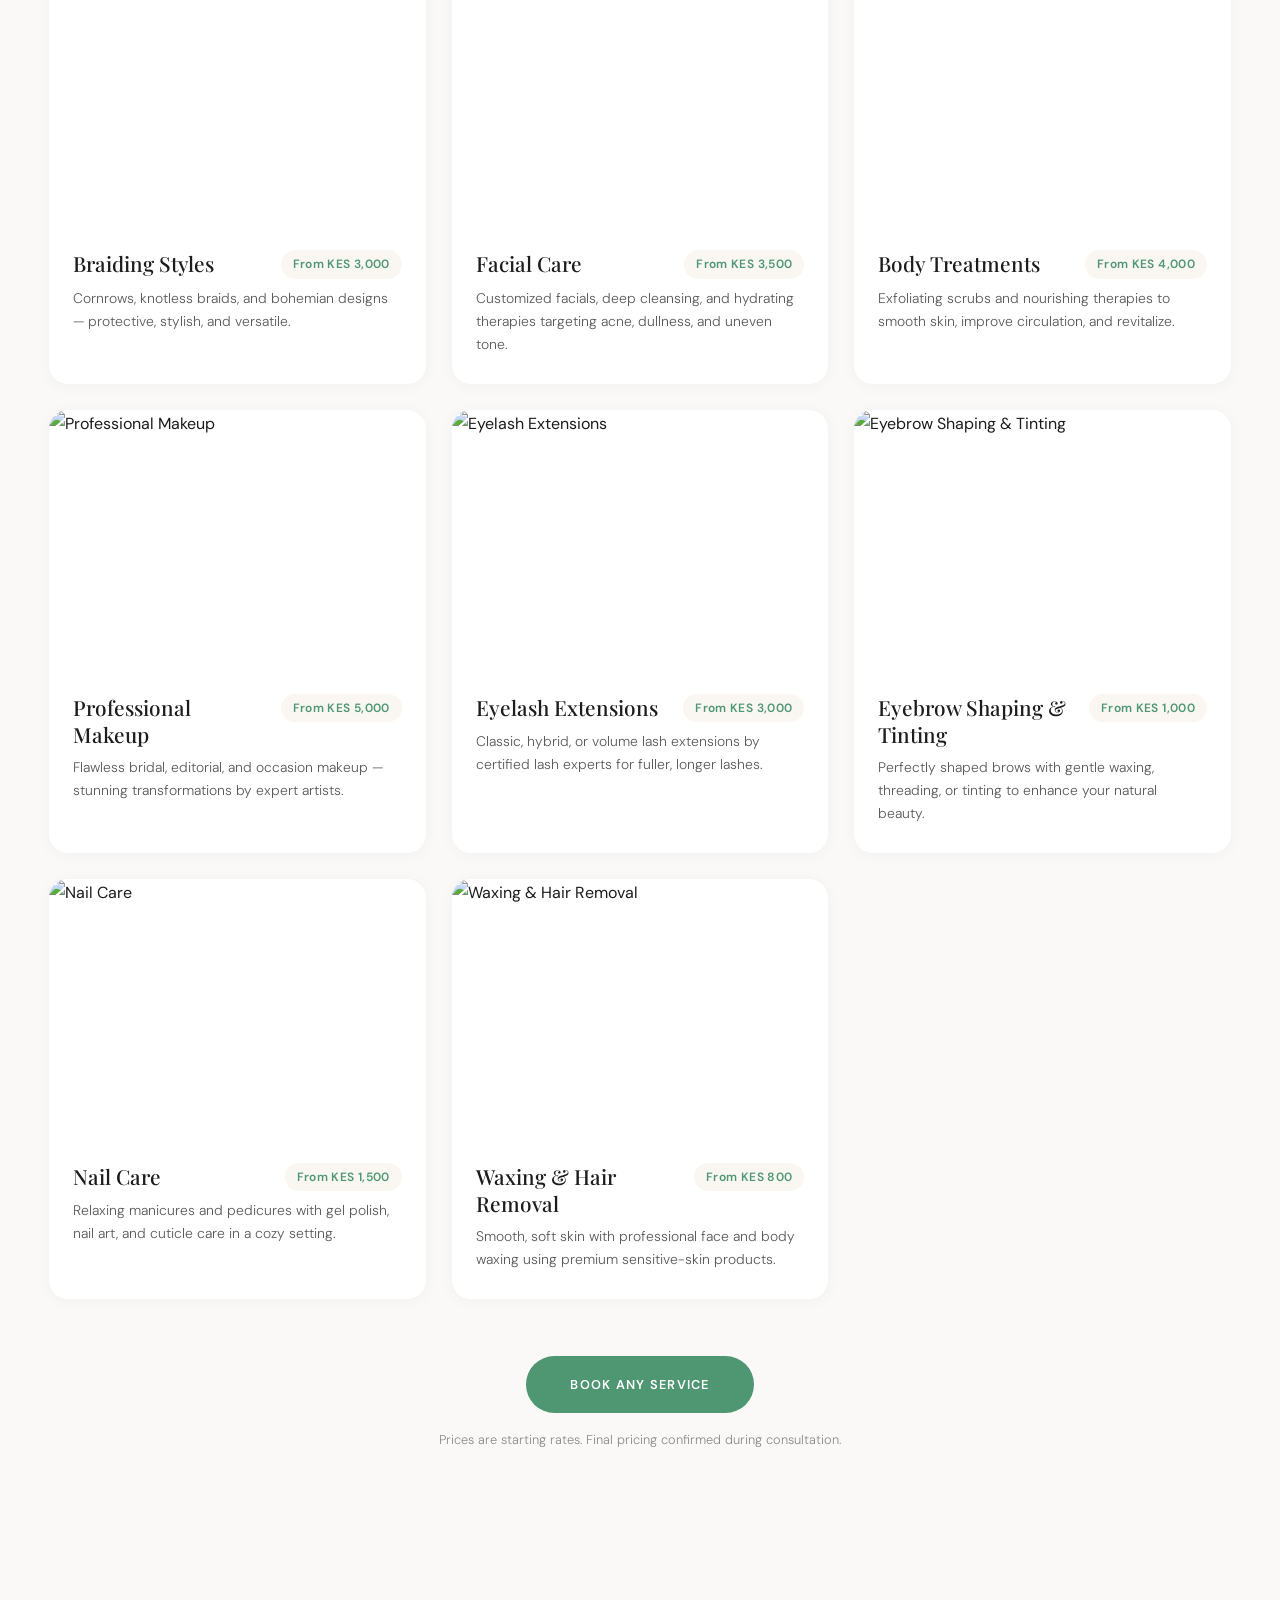
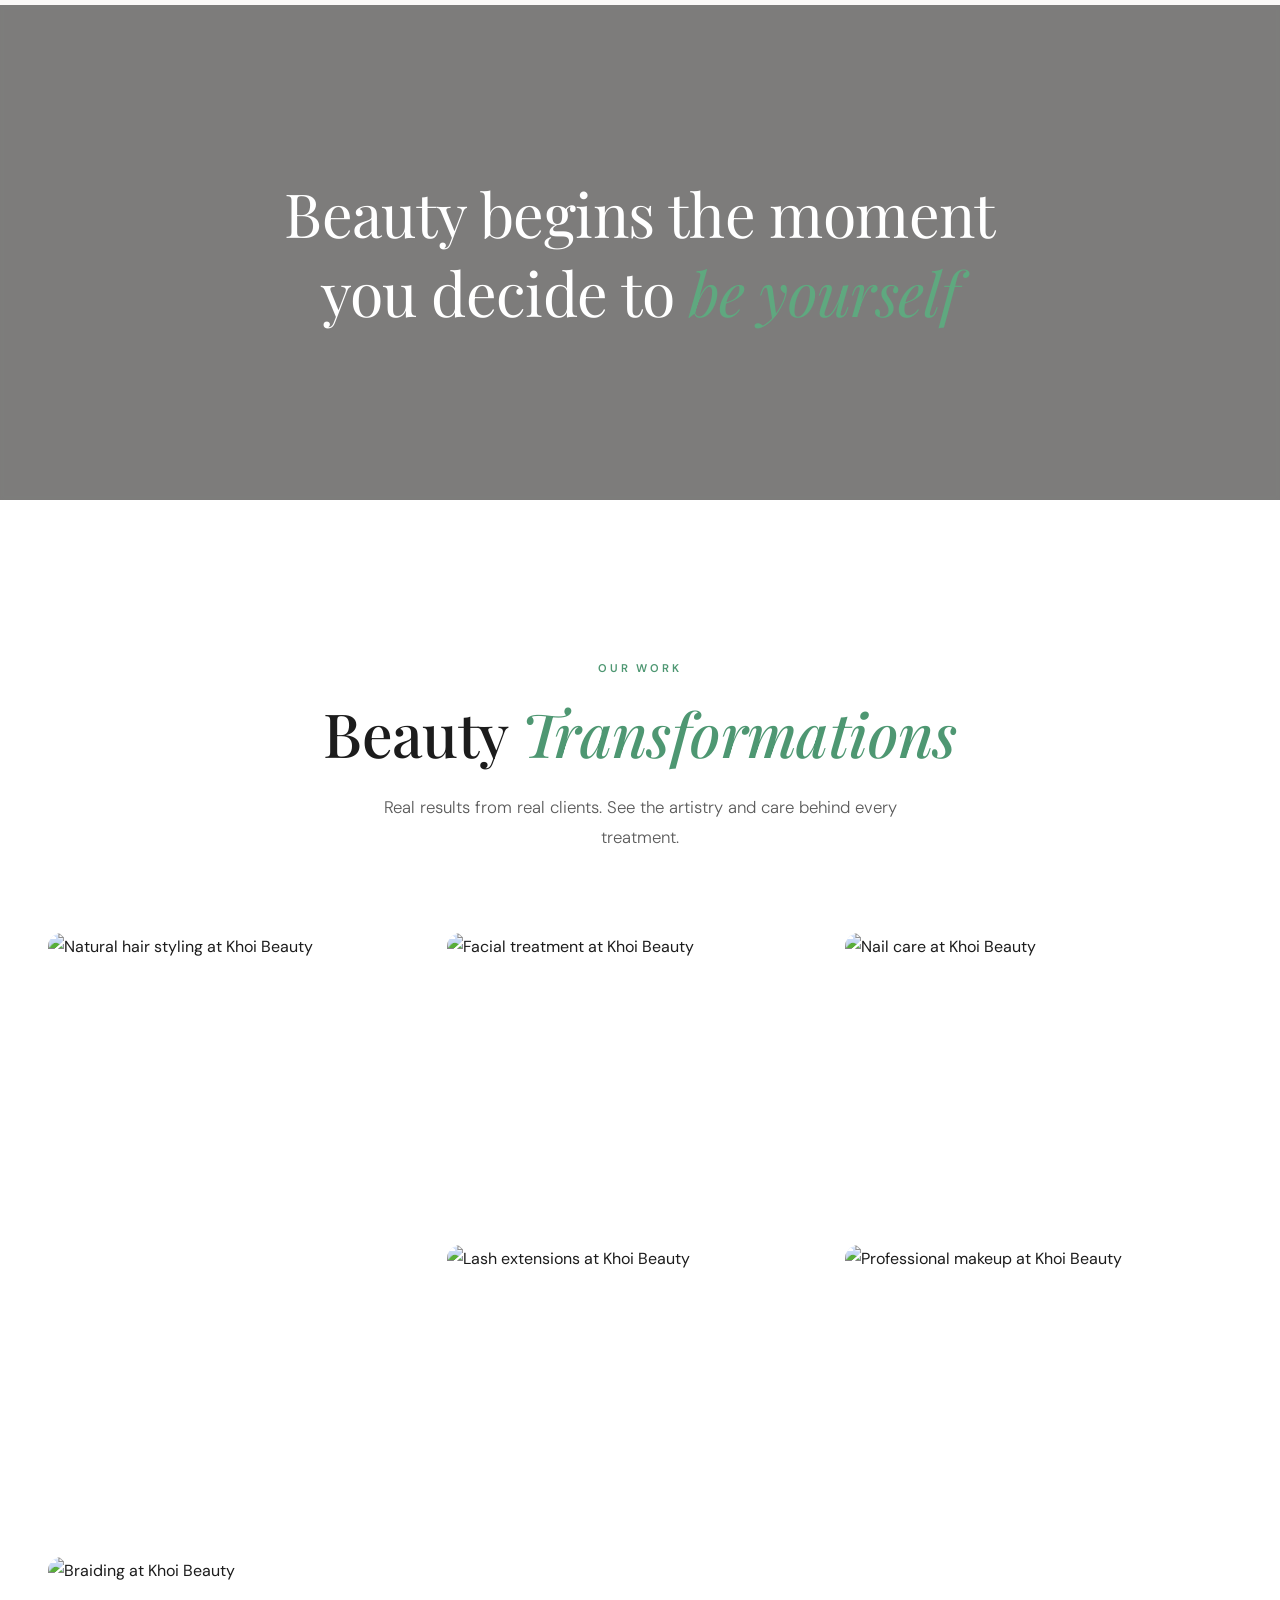
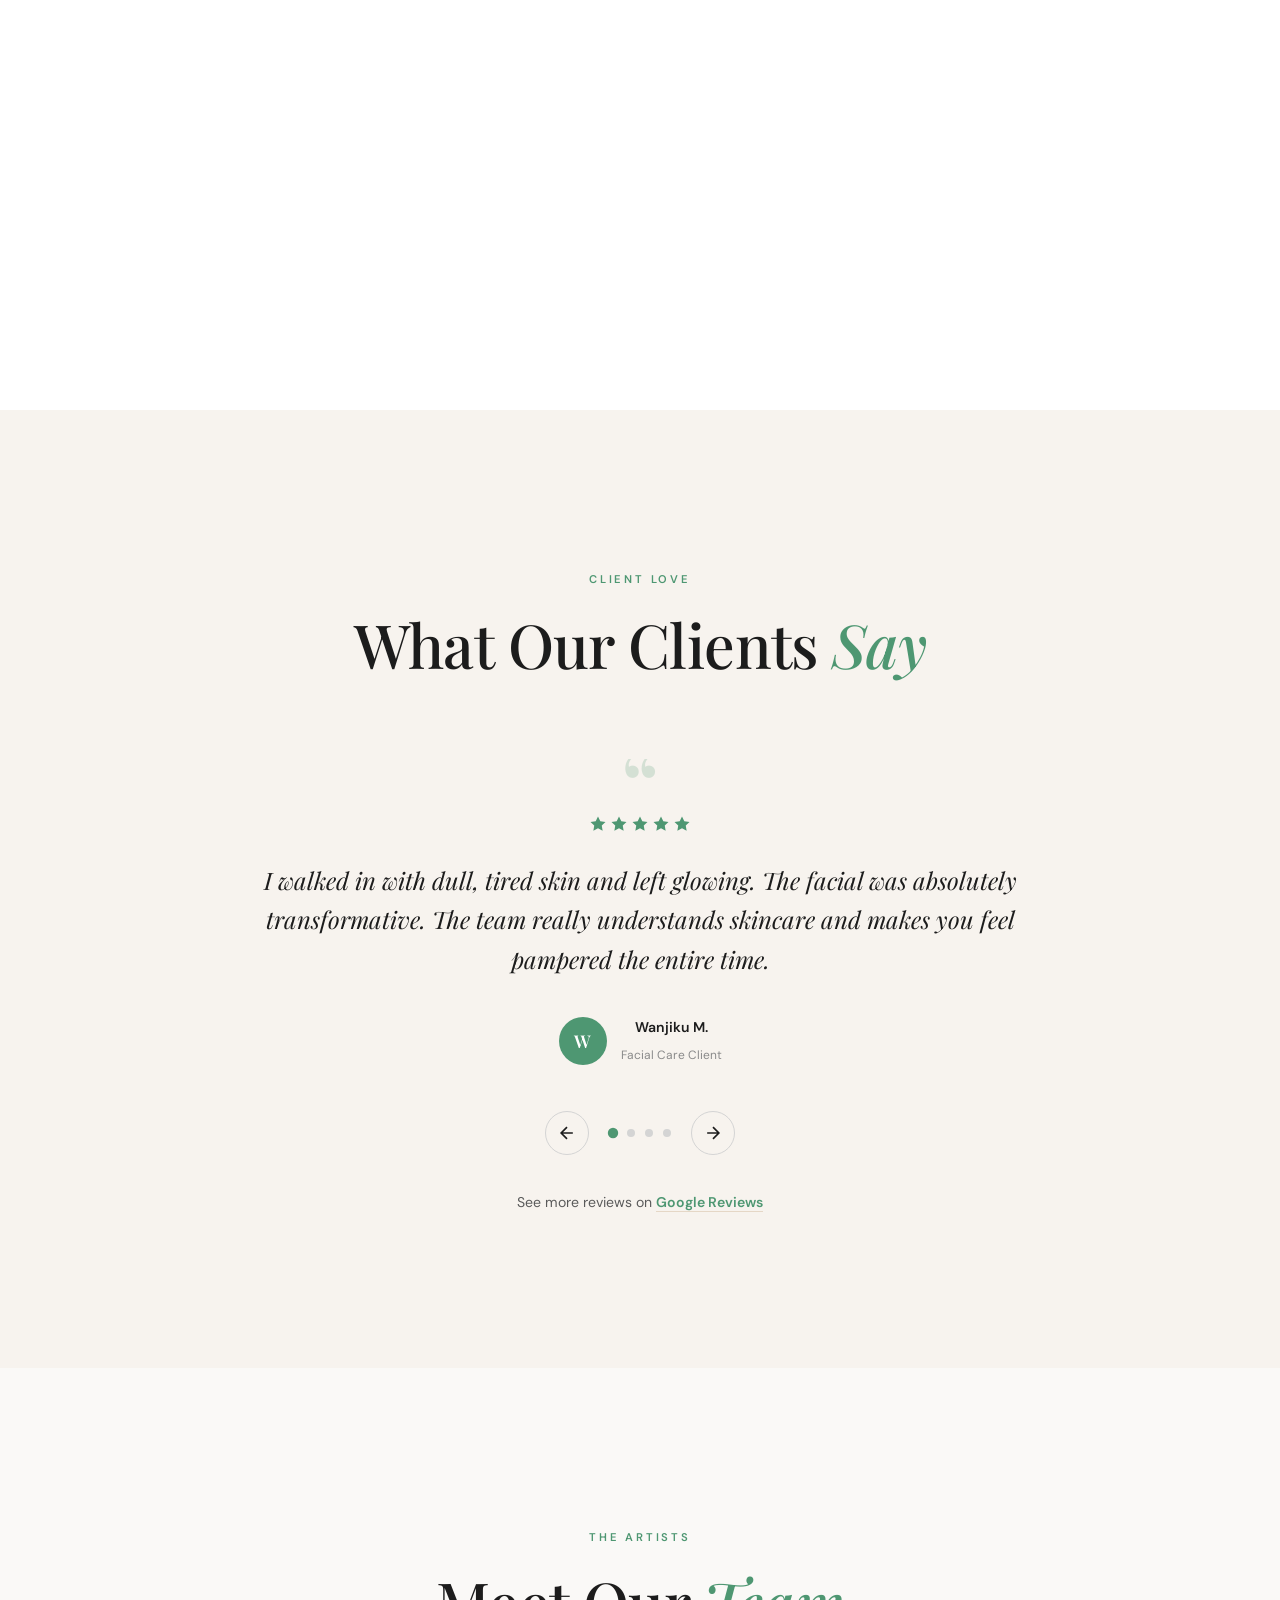
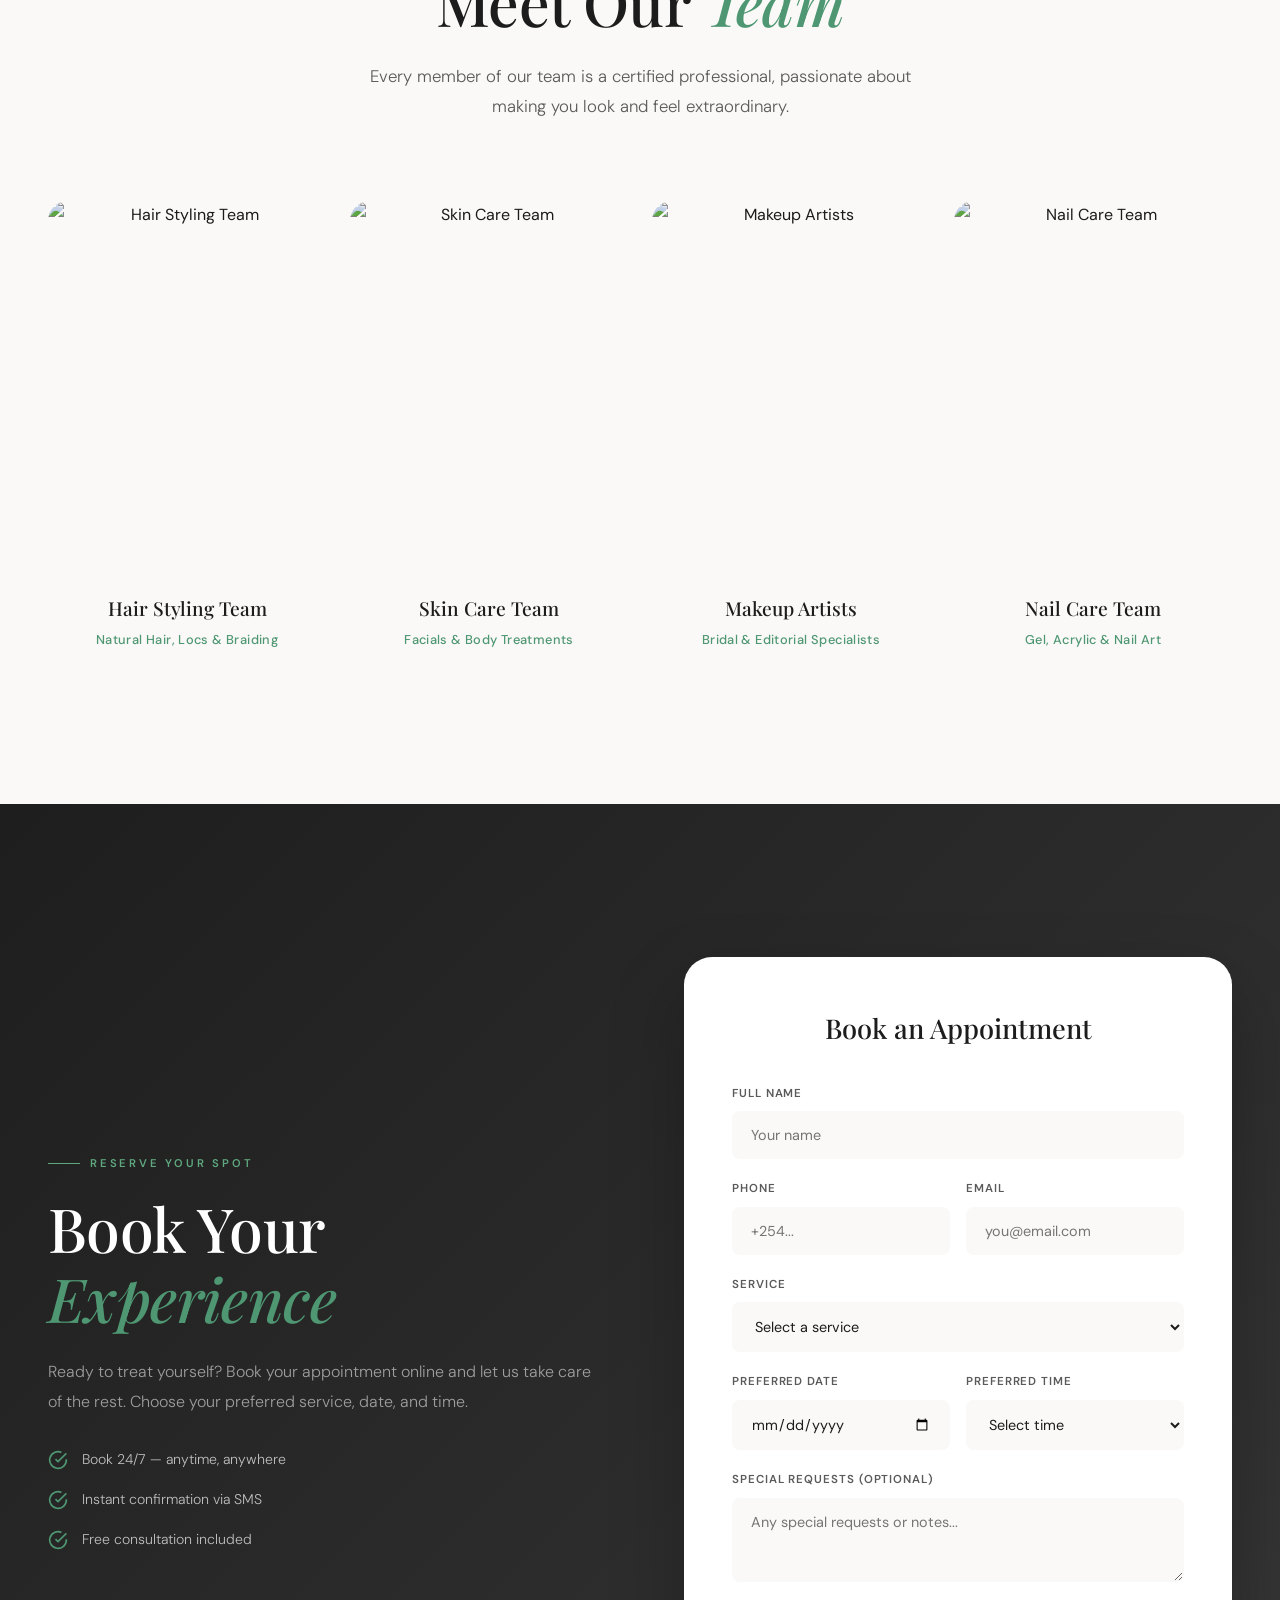
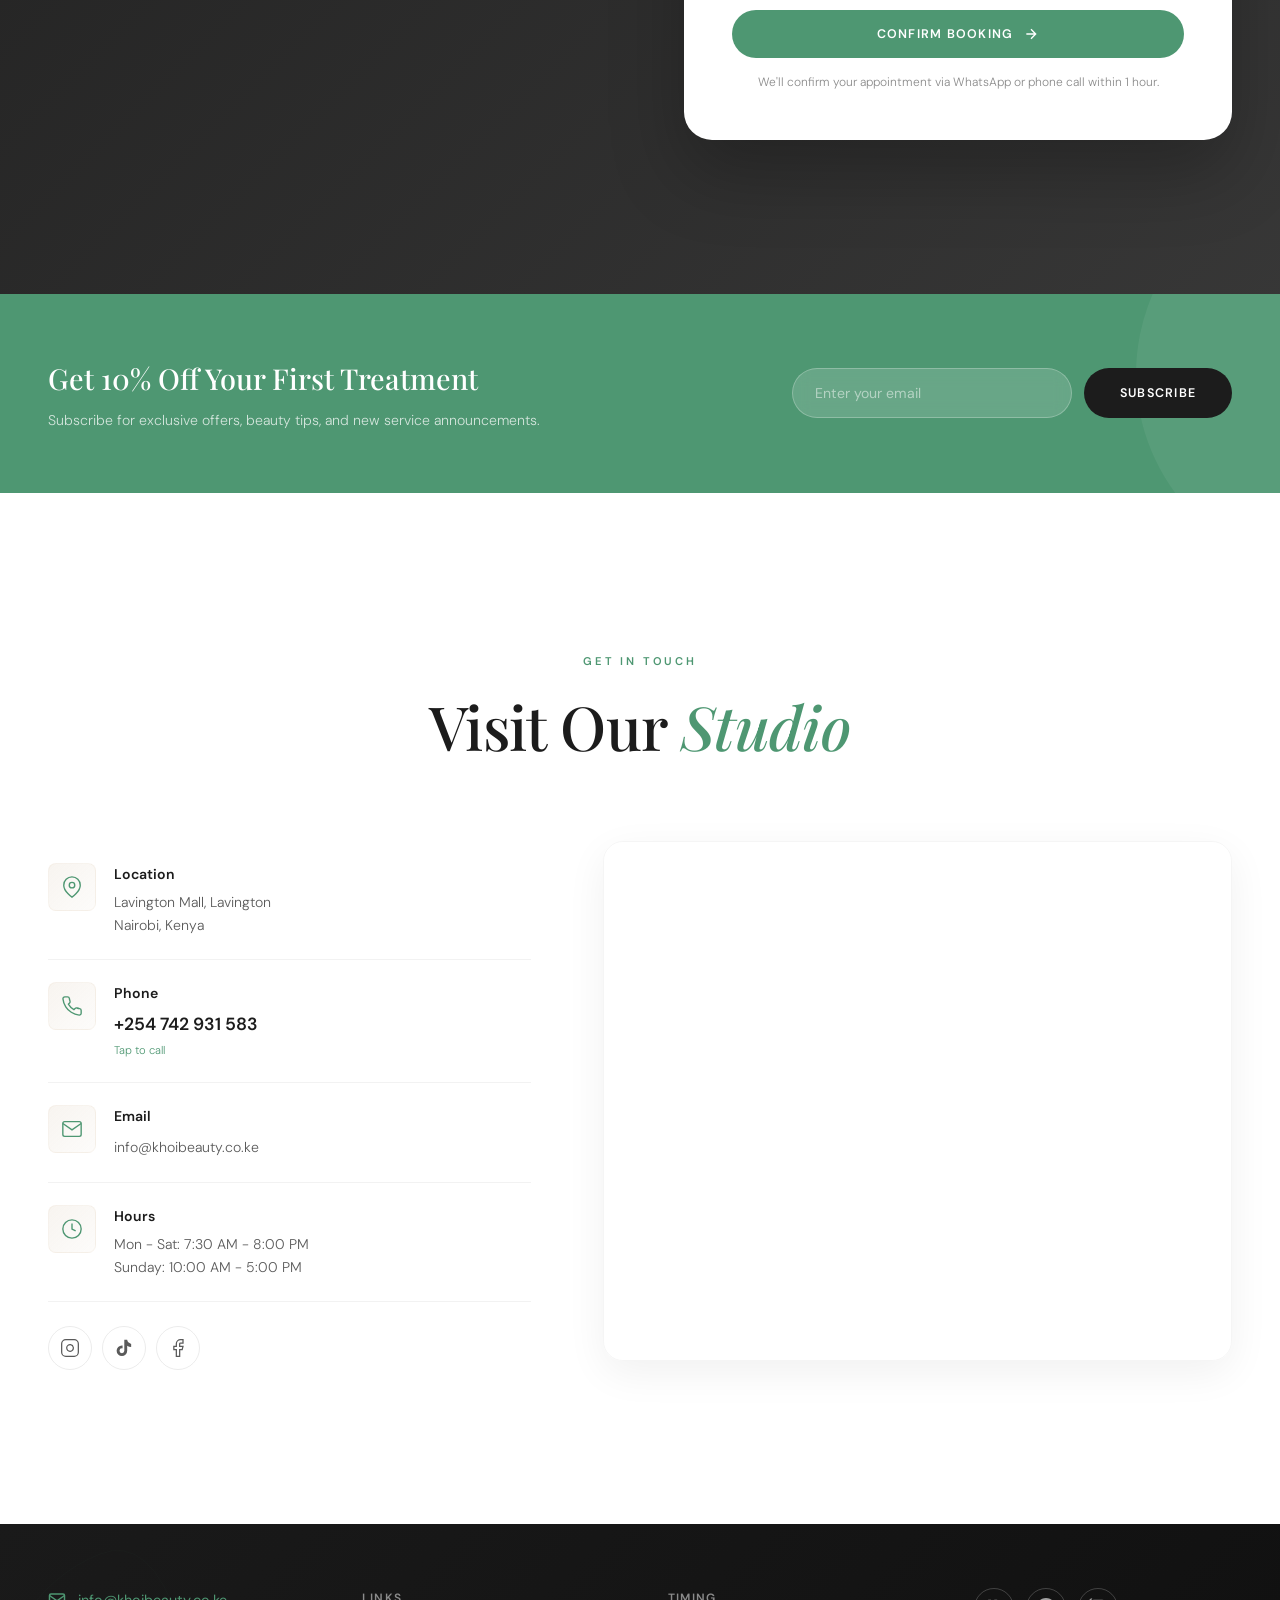
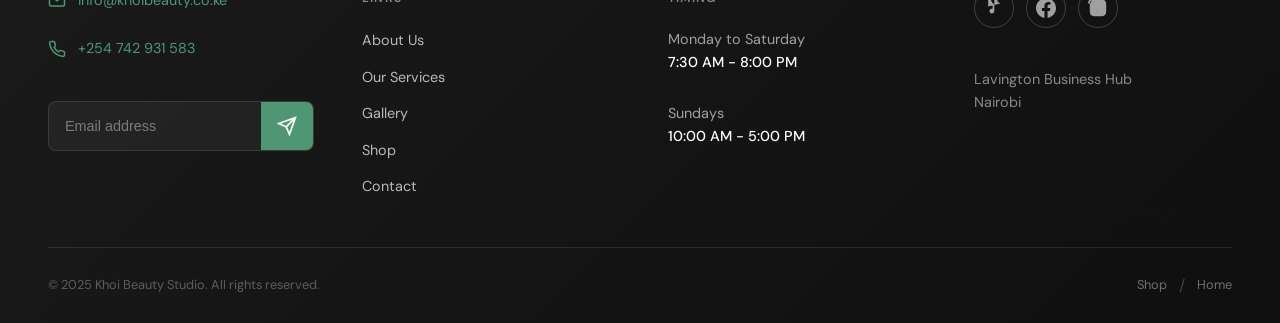
==== commit 980e090b: "Port Opus WOW upgrades - cinematic premium features - GSAP + Lenis smooth scrolling (cinematic feel)" ====
--- a/index.html
+++ b/index.html
@@ -27,6 +27,11 @@
     <link rel="preconnect" href="https://fonts.googleapis.com">
     <link rel="preconnect" href="https://fonts.gstatic.com" crossorigin>
     <link href="https://fonts.googleapis.com/css2?family=Playfair+Display:ital,wght@0,400;0,500;0,600;0,700;1,400;1,500;1,600&family=DM+Sans:ital,opsz,wght@0,9..40,300;0,9..40,400;0,9..40,500;0,9..40,600;1,9..40,300;1,9..40,400&display=swap" rel="stylesheet">
+
+    <!-- GSAP + Lenis for cinematic animations -->
+    <script src="https://cdn.jsdelivr.net/npm/lenis@1.1.18/dist/lenis.min.js" defer></script>
+    <script src="https://cdn.jsdelivr.net/npm/gsap@3.12.7/dist/gsap.min.js" defer></script>
+    <script src="https://cdn.jsdelivr.net/npm/gsap@3.12.7/dist/ScrollTrigger.min.js" defer></script>
 
     <!-- Styles -->
     <link rel="stylesheet" href="css/styles.css">
@@ -92,8 +97,16 @@
         </div>
     </header>
 
-    <!-- Cursor Glow -->
-    <div class="cursor-glow" id="cursorGlow"></div>
+    <!-- ======================== CUSTOM CURSOR ======================== -->
+    <div class="cursor" id="cursor">
+        <div class="cursor-dot"></div>
+        <div class="cursor-ring"></div>
+    </div>
+
+    <!-- ======================== FILM GRAIN OVERLAY ======================== -->
+    <div class="film-grain"></div>
+
+    <!-- Morphing Blobs -->
 
     <!-- Morphing Blobs -->
     <div class="morphing-blob blob-1"></div>
@@ -109,7 +122,6 @@
             <div class="hero-slide active" style="background-image: url('https://khoibeauty.co.ke/wp-content/uploads/2025/07/african-american-woman-applying-makeup-by-makeup-artist-beauty-saloon-scaled.jpg')"></div>
             <div class="hero-slide" style="background-image: url('https://khoibeauty.co.ke/wp-content/uploads/2025/07/pexels-freestockpro-3800060-scaled.jpg')"></div>
             <div class="hero-slide" style="background-image: url('https://khoibeauty.co.ke/wp-content/uploads/2025/07/pexels-thishanabee-3993398-scaled.jpg')"></div>
-            <div class="hero-slide" style="background-image: url('images/hero-new.jpg')"></div>
             <div class="hero-overlay"></div>
         </div>
         <div class="hero-content">
@@ -146,6 +158,32 @@
             <a href="services.html" class="btn btn-outline btn-lg">Explore Services</a>
         </div>
     </section>
+
+    <!-- ======================== MARQUEE BAR ======================== -->
+    <div class="marquee-bar">
+        <div class="marquee-track">
+            <span>Facials</span><span class="dot">&#10022;</span>
+            <span>Hair Care</span><span class="dot">&#10022;</span>
+            <span>Lash Extensions</span><span class="dot">&#10022;</span>
+            <span>Bridal Makeup</span><span class="dot">&#10022;</span>
+            <span>Nail Art</span><span class="dot">&#10022;</span>
+            <span>Body Treatments</span><span class="dot">&#10022;</span>
+            <span>Braiding</span><span class="dot">&#10022;</span>
+            <span>Eyebrow Shaping</span><span class="dot">&#10022;</span>
+            <span>Waxing</span><span class="dot">&#10022;</span>
+            <span>Scalp Therapy</span><span class="dot">&#10022;</span>
+            <span>Facials</span><span class="dot">&#10022;</span>
+            <span>Hair Care</span><span class="dot">&#10022;</span>
+            <span>Lash Extensions</span><span class="dot">&#10022;</span>
+            <span>Bridal Makeup</span><span class="dot">&#10022;</span>
+            <span>Nail Art</span><span class="dot">&#10022;</span>
+            <span>Body Treatments</span><span class="dot">&#10022;</span>
+            <span>Braiding</span><span class="dot">&#10022;</span>
+            <span>Eyebrow Shaping</span><span class="dot">&#10022;</span>
+            <span>Waxing</span><span class="dot">&#10022;</span>
+            <span>Scalp Therapy</span><span class="dot">&#10022;</span>
+        </div>
+    </div>
 
     <!-- ======================== MARQUEE BAR ======================== -->
     <div class="marquee-bar">
--- a/css/styles.css
+++ b/css/styles.css
@@ -897,7 +897,7 @@
     font-weight: 500;
     letter-spacing: 0.15em;
     text-transform: uppercase;
-    color: rgba(255,255,255,0.4);
+    color: var(--color-charcoal);
 }
 
 /* ======================== SERVICES ======================== */
@@ -2591,3 +2591,117 @@
         image-rendering: -webkit-optimize-contrast;
     }
 }
+
+/* ================================================================
+   OPUS-INSPIRED PREMIUM UPGRADES
+   ================================================================ */
+
+/* ======================== CUSTOM CURSOR (DOT + RING) ======================== */
+.cursor {
+    position: fixed;
+    top: 0;
+    left: 0;
+    z-index: 99999;
+    pointer-events: none;
+    mix-blend-mode: difference;
+}
+
+.cursor-dot {
+    position: absolute;
+    width: 6px;
+    height: 6px;
+    background: #fff;
+    border-radius: 50%;
+    transform: translate(-50%, -50%);
+    transition: width 0.3s ease, height 0.3s ease, opacity 0.3s ease;
+}
+
+.cursor-ring {
+    position: absolute;
+    width: 40px;
+    height: 40px;
+    border: 1.5px solid rgba(255,255,255,0.5);
+    border-radius: 50%;
+    transform: translate(-50%, -50%);
+    transition: width 0.4s cubic-bezier(0.16,1,0.3,1), height 0.4s cubic-bezier(0.16,1,0.3,1), border-color 0.3s ease, background 0.3s ease;
+}
+
+.cursor.hovering .cursor-ring {
+    width: 64px;
+    height: 64px;
+    border-color: var(--color-gold);
+    background: rgba(78,151,114,0.08);
+}
+
+.cursor.hovering .cursor-dot {
+    width: 4px;
+    height: 4px;
+    opacity: 0.5;
+}
+
+/* ======================== FILM GRAIN ======================== */
+.film-grain {
+    position: fixed;
+    inset: 0;
+    z-index: 9998;
+    pointer-events: none;
+    opacity: 0.035;
+    background-image: url("data:image/svg+xml,%3Csvg viewBox='0 0 256 256' xmlns='http://www.w3.org/2000/svg'%3E%3Cfilter id='noise'%3E%3CfeTurbulence type='fractalNoise' baseFrequency='0.9' numOctaves='4' stitchTiles='stitch'/%3E%3C/filter%3E%3Crect width='100%25' height='100%25' filter='url(%23noise)' opacity='1'/%3E%3C/svg%3E");
+    background-repeat: repeat;
+    background-size: 256px 256px;
+    animation: grainShift 0.5s steps(4) infinite;
+}
+
+@keyframes grainShift {
+    0%, 100% { transform: translate(0, 0); }
+    25% { transform: translate(-5%, -5%); }
+    50% { transform: translate(5%, 5%); }
+    75% { transform: translate(-2%, 3%); }
+}
+
+/* ======================== MARQUEE BAR ======================== */
+.marquee-bar {
+    background: var(--color-charcoal);
+    padding: 20px 0;
+    overflow: hidden;
+    border-top: 1px solid rgba(78,151,114,0.08);
+    border-bottom: 1px solid rgba(78,151,114,0.08);
+}
+
+.marquee-track {
+    display: flex;
+    align-items: center;
+    white-space: nowrap;
+    animation: marquee 40s linear infinite;
+}
+
+.marquee-track span {
+    font-family: var(--font-heading);
+    font-size: 1.05rem;
+    font-weight: 300;
+    font-style: italic;
+    color: rgba(255,255,255,0.35);
+    letter-spacing: 0.08em;
+    padding: 0 22px;
+}
+
+.marquee-track .dot {
+    font-style: normal;
+    font-size: 0.55rem;
+    color: var(--color-gold);
+    opacity: 0.5;
+    padding: 0 4px;
+}
+
+@keyframes marquee {
+    0% { transform: translateX(0); }
+    100% { transform: translateX(-50%); }
+}
+
+/* ======================== HIDE CURSOR ON MOBILE ======================== */
+@media (max-width: 768px) {
+    .cursor { display: none; }
+    .film-grain { display: none; }
+    body { cursor: auto; }
+    *, a, button, input, select, textarea { cursor: auto !important; }
+}
